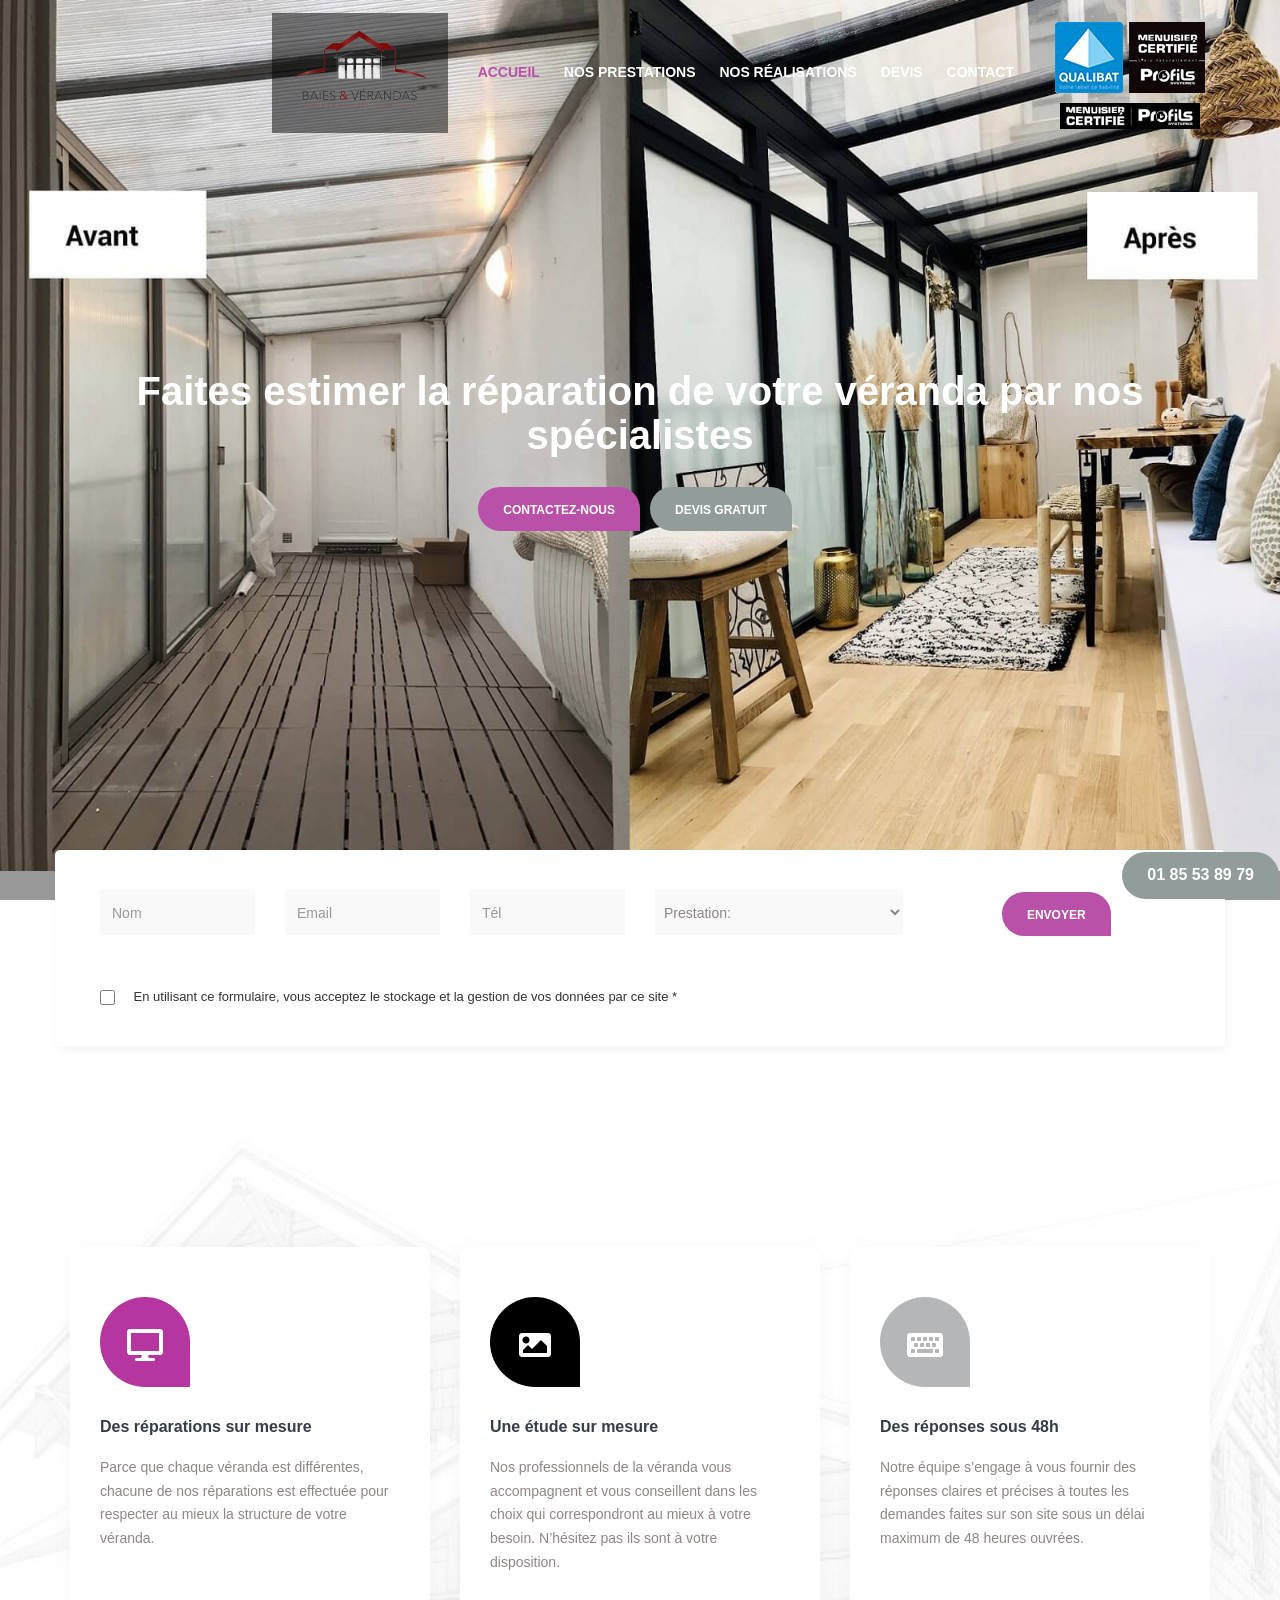
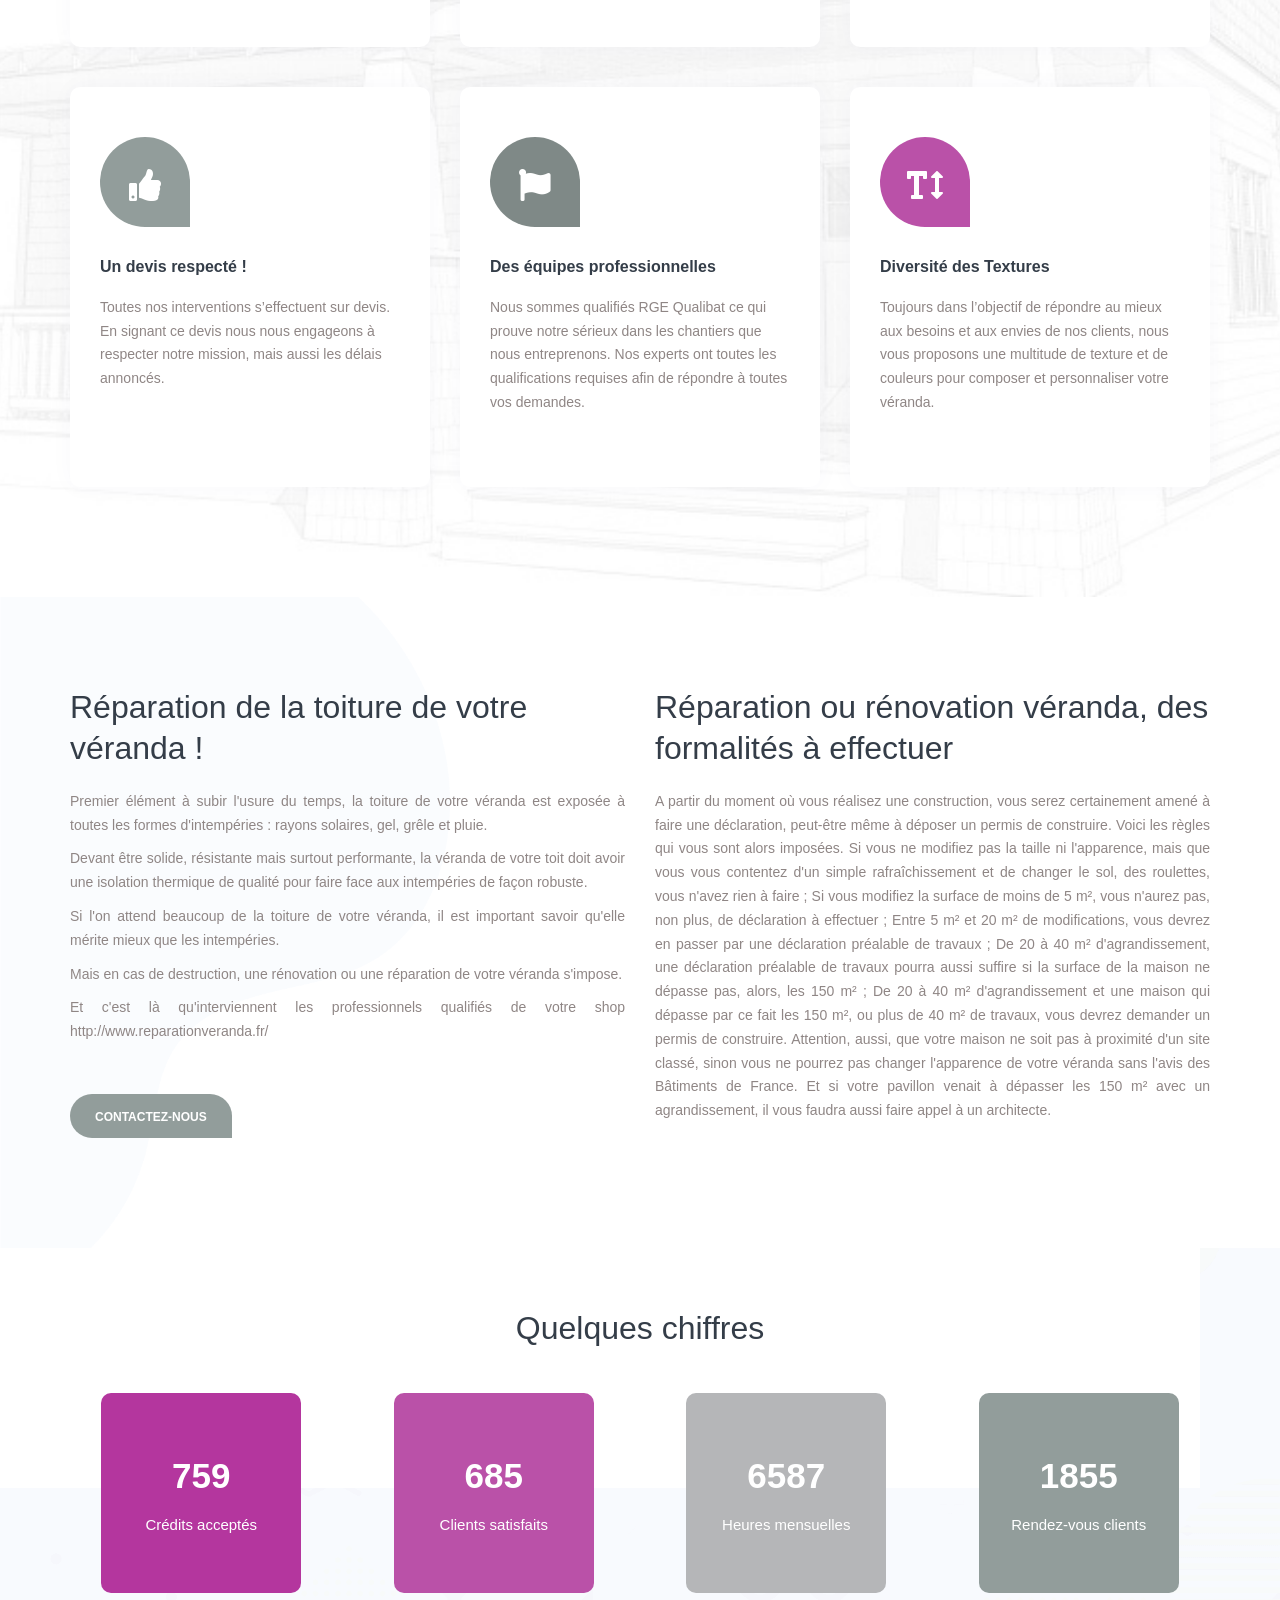
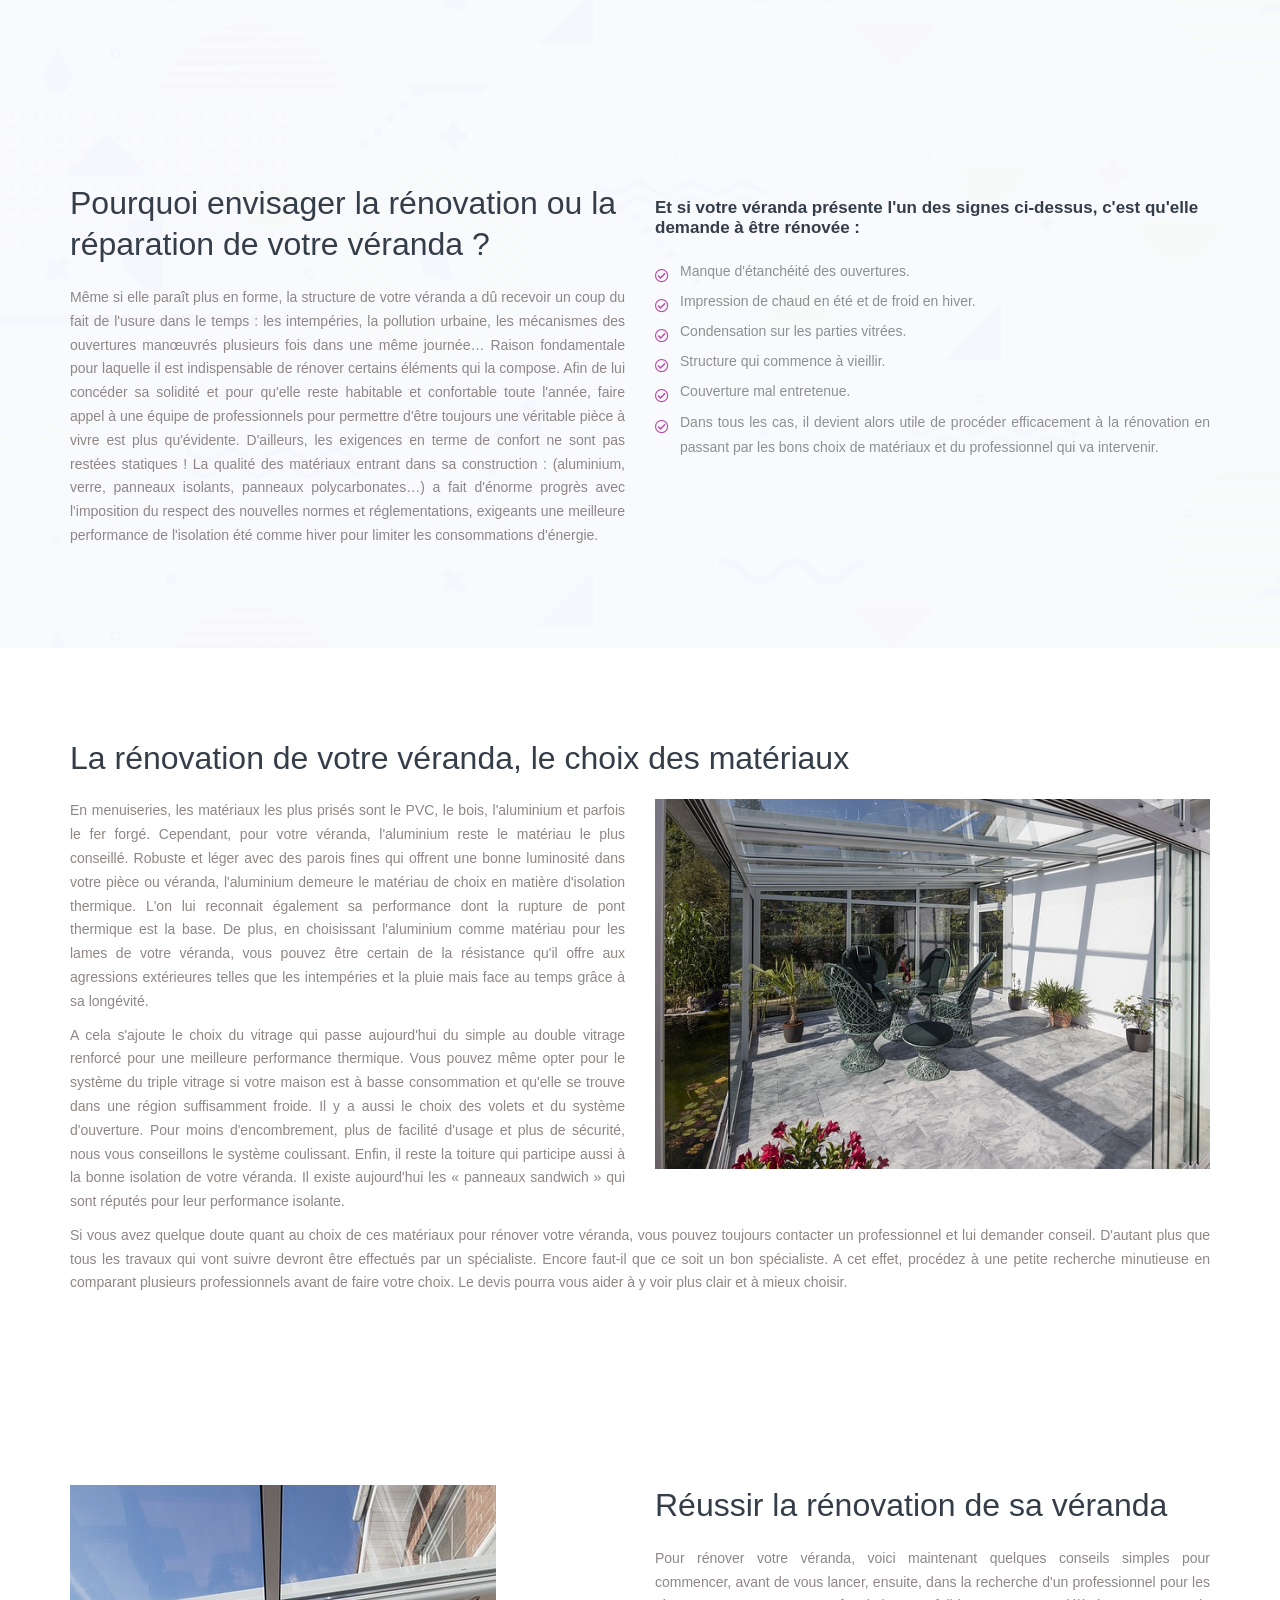
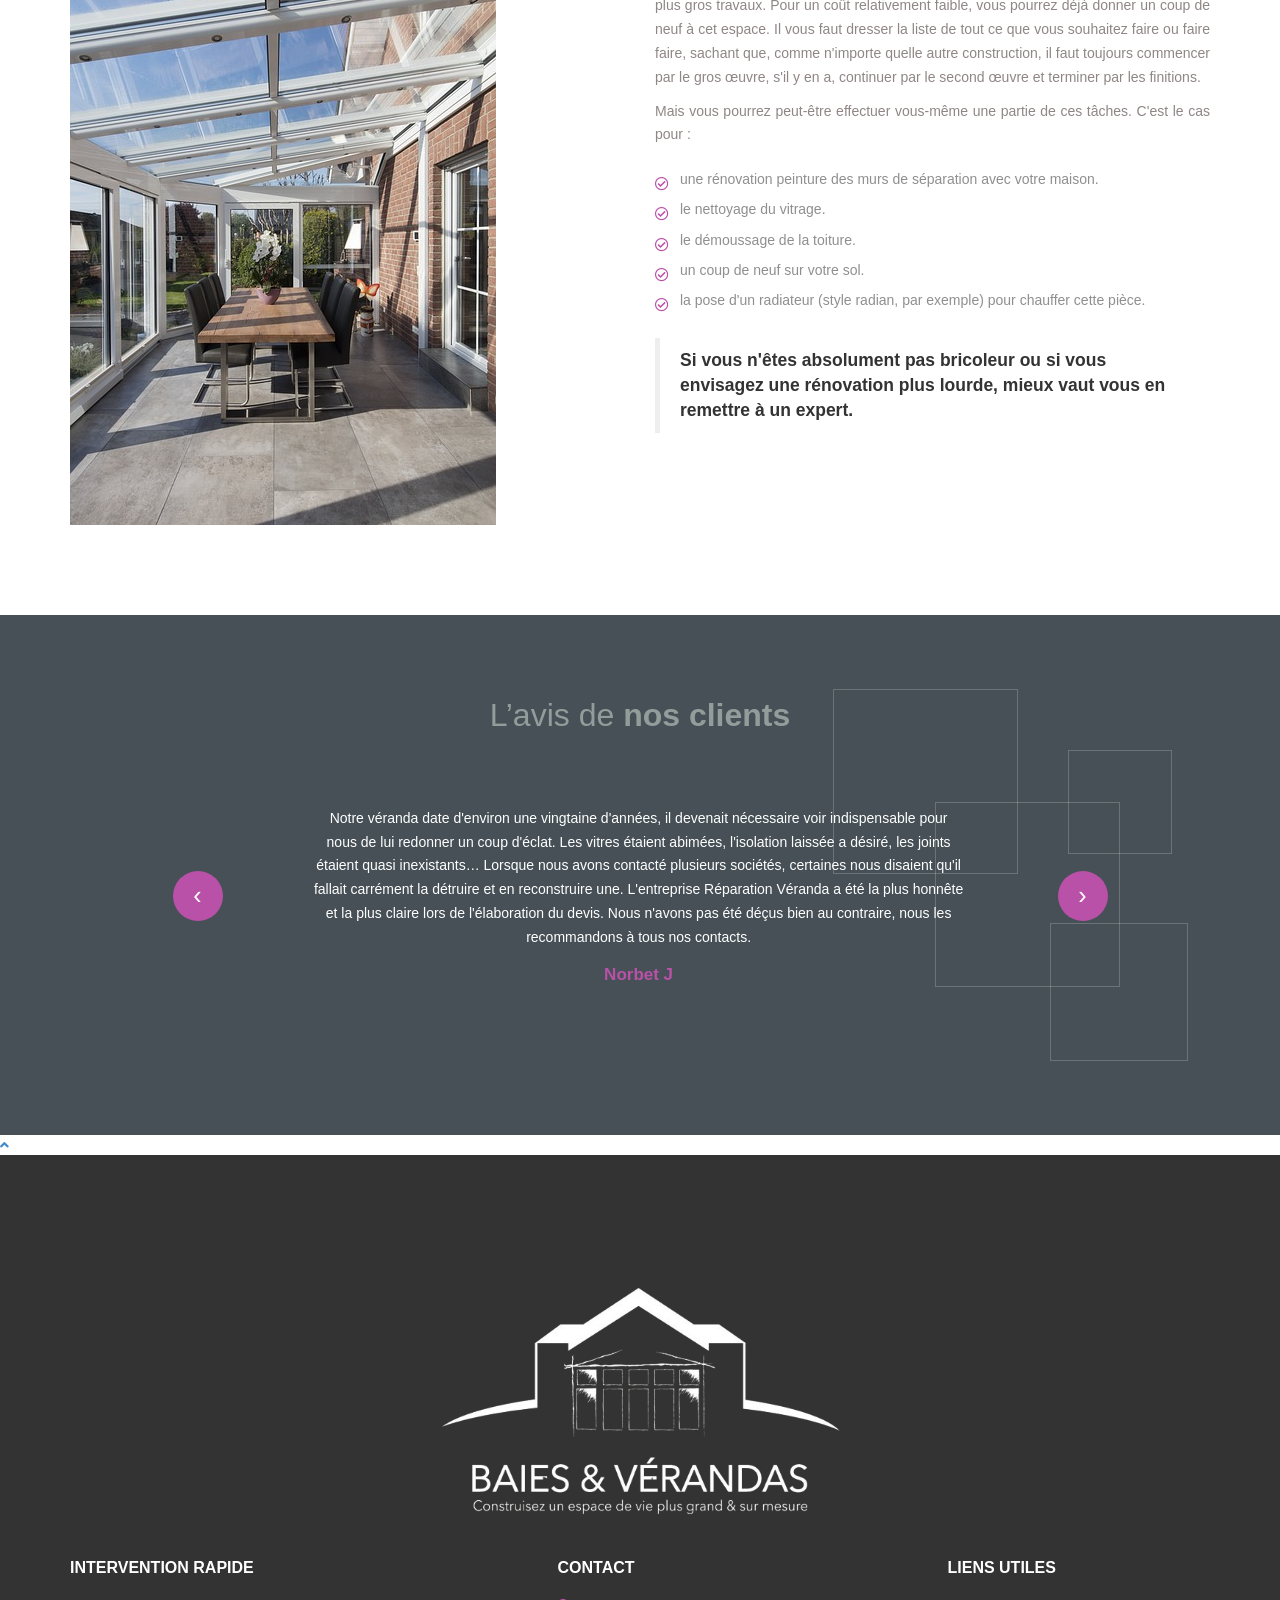
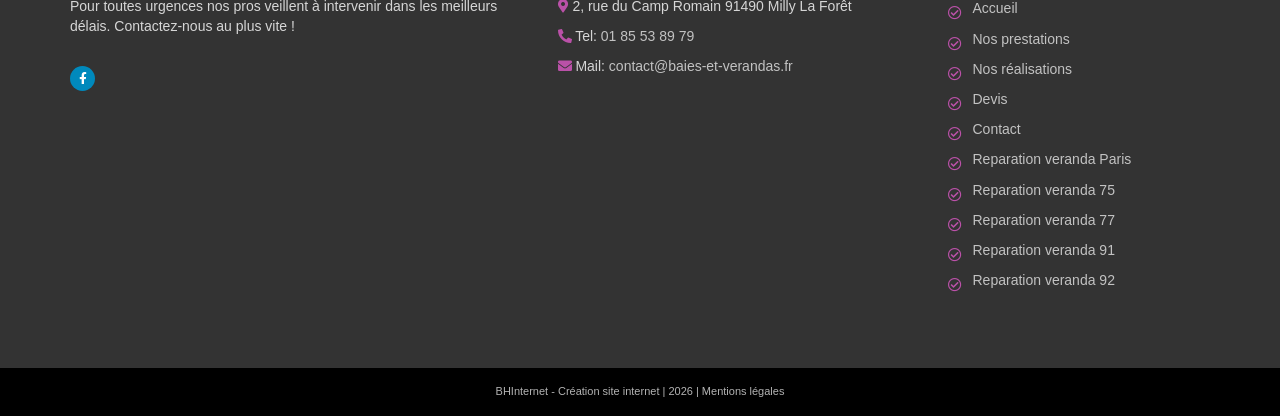
==== index.html @ a6dbf197 "fx" ====
<!doctype html>
<html>
<head>
  <meta http-equiv='Content-Type' content='text/html; charset=utf-8' />

  <meta charset="UTF-8">
  <meta http-equiv="X-UA-Compatible" content="IE=edge">
  <meta name="viewport" content="width=device-width, initial-scale=1.0">
  <link rel="icon" href="./assets/img/favicon.png" type="image/x-icon" />

      <!-- <link rel="stylesheet"  type="text/css" href="/assets/ressources/css/animate.min.css"> -->
      <link rel="stylesheet" type="text/css" href="/assets/ressources/css/global.css">
      <!-- lightbox: using CDN below (local lightbox.min.css does not exist) -->
      <!-- <link rel="stylesheet" type="text/css" href="/assets/ressources/css/clockpicker.css"/> -->
      <link href="https://fonts.googleapis.com/css?family=Montserrat:100,100i,200,200i,300,300i,400,400i,500,500i,600,600i,700,700i,800,800i,900,900i" rel="stylesheet">
      <link rel="stylesheet" type="text/css" href="/assets/ressources/css/owl.carousel.min.css">
      <link rel="stylesheet" type="text/css" href="/assets/ressources/css/owl.theme.default.min.css">
      <link rel="stylesheet" type="text/css" href="./assets/ressources/css/bootstrap.css">

  <link rel="stylesheet" href="https://cdnjs.cloudflare.com/ajax/libs/lightbox2/2.11.3/css/lightbox.min.css"
    crossorigin="anonymous" referrerpolicy="no-referrer" />


    <link rel="stylesheet" href="https://cdnjs.cloudflare.com/ajax/libs/font-awesome/5.15.4/css/all.min.css">
  
  <script src="https://code.jquery.com/jquery-1.11.0.min.js"></script>

  <!-- <script src="https://ajax.googleapis.com/ajax/libs/jquery/3.5.1/jquery.min.js" defer></script> -->

  <script src="./assets/js/popper.min.js" defer></script>
  <script src="./assets/js/bootstrap.min.js" defer></script>



  <title>Baies et Vérandas de France® - N°1 de la réparation de Véranda</title>
<meta property="og:title" content="Baies et Vérandas de France® - N°1 de la réparation de Véranda" />
<meta property="og:locale" content="fr_FR" />
<meta name="description" content="Baies et Véranda, le traitement et la réparation de véranda partout en Ile-de-France. Réalisez votre devis gratuitement à partir de notre formulaire !" />
<meta property="og:description" content="Baies et Véranda, le traitement et la réparation de véranda partout en Ile-de-France. Réalisez votre devis gratuitement à partir de notre formulaire !" />
<meta name="keywords" content="reparation veranda" />
<link rel="canonical" href="http://localhost:4000/" />
<meta property="og:url" content="http://localhost:4000/" />
<meta property="og:site_name" content="BHInternet" />
<script type="application/ld+json">
{
"@context":"https://schema.org",
"@type":"WebSite",
"url":"http://localhost:4000/",
"description":"Baies et Véranda, le traitement et la réparation de véranda partout en Ile-de-France. Réalisez votre devis gratuitement à partir de notre formulaire !",
"name":"Baies et Vérandas de France® - N°1 de la réparation de Véranda"
}
</script>

</head>

<body>
  <header>
  <div class="menu-wrapper">
    <div id="menu" class="">
      <div class="container">
        <div class="row">
          <div class="col-sm-12 col-md-12">
            <nav class="menu-haut">
              <img src="./assets/img/logo2.png" class="img-responsive visible-sm visible-xs logmobile mg-auto"
                alt="Reparation veranda">
              <div class="navbar-header">
                <button type="button" class="navbar-toggle" data-toggle="collapse"
                  data-target="#bs-example-navbar-collapse-1">
                  <span class="sr-only">Navigation</span>
                  <span class="icon-bar"></span>
                  <span class="icon-bar"></span>
                  <span class="icon-bar"></span>
                </button>
              </div>
              <div class="collapse navbar-collapse" id="bs-example-navbar-collapse-1">
                <ul class="menu-top">
                  <li class="hidden-xs"><a class="active" href="./accueil.html">
                      <div class="home3"><i class=""><img src="./assets/img/logoRN.png"
                            style="width: auto; height: 100px; object-fit:cover;" class="img-responsive mg-auto logmenu"
                            alt="Reparation veranda"><img src="./assets/img/logoRN.png"
                            style="width: auto; height: 100px; object-fit:cover;"
                            class="img-responsive mg-auto logofixmenu" alt="Reparation veranda"></i></div>
                    </a></li>
                  <li><a class="active" href="./accueil.html">Accueil</a></li>
                  <li><a class="" href="./nos-prestations.html">Nos prestations</a></li>
                  <li><a class="" href="./Nos-realisations.html">Nos réalisations</a></li>

                  <li><a class="" href="./devis.html">Devis</a></li>
                  <li><a class="" href="./contact.html">Contact</a></li>

                </ul>
              </div>
            </nav>
            <style>
              .bgrge {
                display: flex;
                flex-direction: column;
                align-items: center;
                gap: 10px;
              }
            </style>
            <div class="bgrge ">
              <img src="./assets/img/rge.png" alt="RGE">
              <img src="./assets/img/logo-veranda2.jpg" alt="logo noir et blanc Profils" class="img-responsive"
                style="width: 140px;">
            </div>
          </div>
        </div>


      </div>
    </div>
  </div>
</header>

  
  <div class="bandeau wow fadeIn animated" data-wow-duration="1s" data-wow-delay="0"
  style="visibility: visible; animation-duration: 1s;">
  <!-- <video id="vid"  width="100%" height="100%" label="fullHD" autoplay muted playinline loop><source src="img/video3.mp4" type="video/mp4"></video> -->
  <div id="carousel-header" class="carousel slide" data-ride="carousel">
    <!-- Indicators 
  <ol class="carousel-indicators">
      <li data-target="#carousel-header" data-slide-to="0" class="active"></li>
      <li data-target="#carousel-header" data-slide-to="1"></li>
      <li data-target="#carousel-header" data-slide-to="2"></li>
      <li data-target="#carousel-header" data-slide-to="3"></li>
  </ol>-->

    <!-- Wrapper for slides -->
    <div class="carousel-inner">
      <div class="item active img-responsive">
        <img src="./assets/img/carousel1.jpg" alt="...">

      </div>


    </div>

    <!-- Controls 
  <a class="left carousel-control" href="#carousel-header" data-slide="prev">
      <span class="fa fa-chevron-left"></span>
  </a>
  <a class="right carousel-control" href="#carousel-header" data-slide="next">
      <span class="fa fa-chevron-right"></span>
  </a>-->
  </div>
  <div class="lang text-center">
    <!--  <div class="flex2 langue  hidden-xs">
            <img src="img/icon/1.png" class="img-responsive wow zoomIn" data-wow-duration="1.4s" data-wow-delay="1.5s">
            <img src="img/icon/5.png" class="img-responsive wow zoomIn" data-wow-duration="1.4s" data-wow-delay="2.5s">
            <img src="img/icon/2.png" class="img-responsive wow zoomIn" data-wow-duration="1.5s" data-wow-delay="3.5s">
            <img src="img/icon/4.png" class="img-responsive wow zoomIn" data-wow-duration="1.6s" data-wow-delay="4.5s">
            <img src="img/icon/3.png" class="img-responsive wow zoomIn" data-wow-duration="1.7s" data-wow-delay="5.5s">
          </div> -->
    <h1> <span class="title6">Faites estimer la réparation de votre véranda par nos spécialistes</span></h1>
    <div class="flex2 hidden-xs">
      <a href="./contact.html" class="button2">
        <span class="txt">Contactez-nous</span>
      </a>
      <a href="./devis.html" class="button1">
        <span class="txt">Devis gratuit</span>
      </a>
    </div>
  </div>
</div>
  

  <div class="">
    <div class="content-wrap">
  <section class="one">
    <div class="container">
      <div class="row">
        <div class="col-sm-12">

          <form class="form contact_content-form p20" id="contactForm" method="post"
            action="https://jgviaboye9.execute-api.eu-west-3.amazonaws.com/prod/notify">
            <input type="hidden" name="lang" value="fr" />
            <input type="hidden" name="redirectUrl" value="/" />
            <input type="hidden" name="type" value="contact" />
            <input type="hidden" name="website" value="" />
            <input type="hidden" name="lang" value="fr" />
            <input type="hidden" name="firstName" value="" />
            <input type="hidden" name="key" value="6LfKzHYsAAAAAI9P4pYMCOiXdfwoGl6Gr5-TUXX8" />
            <div class="row pre-reservation">
              <div class="col-md-2 col-sm-6 clabel">
                <div class="padl form-group">
                  <input type="text" name="nom" class="form-control" placeholder="Nom" required="">
                </div>
              </div>
              <div class="col-md-2 col-sm-6 clabel">
                <div class="padl form-group">
                  <input type="email" name="email" class="form-control" placeholder="Email" required="">
                </div>
              </div>
              <div class="col-md-2 col-sm-6 clabel">
                <div class="form-group">
                  <input type="tel" name="telephone" class="form-control" placeholder="Tél" required="">
                </div>
              </div>
              <div class="col-md-3 col-sm-6">
                <div class="form-group">
                  <select name="prestation" class="form-control form-control1" required="">
                    <option value="">Prestation:</option>
                    <option value="Réparation / Rénovation de véranda">Réparation / Rénovation de véranda</option>
                    <option value="Remplacement de vitrage">Remplacement de vitrage</option>
                    <option value="Nettoyage toiture">Nettoyage toiture</option>
                  </select>
                </div>
              </div>

              <div class="col-md-3 col-sm-12 text-center">
                <button type="submit" class="button2 btn-form form-submit">
                  <span class="txt">Envoyer</span>
                </button>
              </div>
              <div class="col-md-12">
                <div class="form-group" style="display: flex; justify-content: center;">
                  <div class="g-recaptcha" data-sitekey="6LfKzHYsAAAAAGm6FmkQaounmlpj263-vaRs_Q2R">
                  </div>
                  <br />
                  <div id="contact-form-response" class="text-white" style="color: #333 !important; font-size: 1rem;">
                  </div>
                  <input style="display: none" type="submit" value="Submit" class="wpcf7-form-control wpcf7-submit" />
                </div>
                <div class="checkbox d-flex mt-4">
                  <input name="condition" type="checkbox" style="height: 1.5rem; width: 1.5rem; vertical-align: middle;"
                    class="check" />
                  <span class="black_space-form--label text"
                    style="color: #333 !important; margin-left: 1rem; font-size: 1.3rem;">&nbsp;En utilisant ce
                    formulaire,
                    vous acceptez le stockage et la gestion de vos données par ce site *</span>
                  <i class="fa fa-info-square" aria-hidden="true"></i>
                </div>
              </div>
            </div>
          </form>
        </div>
      </div>
    </div>
  </section>

  <section class="one bggrey1 bgprestation">
    <div class="container">


      <div class="row">
        <div class="col-sm-12">
          <div class="row">
            <div class="col-md-4">
              <div class="box2">
                <span class="icono bg-blue">
                  <i class="fa fa-desktop"></i>
                </span>
                <h3>Des réparations sur mesure </h3>
                <p>Parce que chaque véranda est différentes, chacune de nos réparations est effectuée pour respecter
                  au mieux la structure de votre véranda.</p>
              </div>
            </div>
            <div class="col-md-4">
              <div class="box2">
                <span class="icono bg-yellow">
                  <i class="fa fa-image"></i>
                </span>
                <h3>Une étude sur mesure</h3>
                <p>Nos professionnels de la véranda vous accompagnent et vous conseillent dans les choix qui
                  correspondront au mieux à votre besoin. N’hésitez pas ils sont à votre disposition. </p>
              </div>
            </div>
            <div class="col-md-4">
              <div class="box2">
                <span class="icono bg-rose">
                  <i class="fa fa-keyboard-o"></i>
                </span>
                <h3>Des réponses sous 48h </h3>
                <p>Notre équipe s’engage à vous fournir des réponses claires et précises à toutes les demandes faites
                  sur son site sous un délai maximum de 48 heures ouvrées. </p>
              </div>
            </div>
            <div class="col-md-4">
              <div class="box2">
                <span class="icono bg-orange">
                  <i class="fas fa-thumbs-up"></i>
                </span>
                <h3>Un devis respecté !</h3>
                <p>Toutes nos interventions s’effectuent sur devis. En signant ce devis nous nous engageons à
                  respecter notre mission, mais aussi les délais annoncés. </p>
              </div>
            </div>
            <div class="col-md-4">
              <div class="box2">
                <span class="icono bg-purple">
                  <i class="fa fa-flag"></i>
                </span>
                <h3>Des équipes professionnelles </h3>
                <p>Nous sommes qualifiés RGE Qualibat ce qui prouve notre sérieux dans les chantiers que nous
                  entreprenons. Nos experts ont toutes les qualifications requises afin de répondre à toutes vos
                  demandes. </p>
              </div>
            </div>
            <div class="col-md-4">
              <div class="box2">
                <span class="icono bg-green">
                  <i class="fa fa-text-height"></i>
                </span>
                <h3>Diversité des Textures </h3>
                <p> Toujours dans l’objectif de répondre au mieux aux besoins et aux envies de nos clients, nous vous
                  proposons une multitude de texture et de couleurs pour composer et personnaliser votre véranda. </p>
              </div>
            </div>
          </div>
        </div>
      </div>
    </div>
  </section>


  <section class="one bg01">
    <div class="container">
      <div class="row">


        <div class="col-sm-6">
          <h2>Réparation de la toiture de votre véranda !</h2>
          <p>Premier élément à subir l'usure du temps, la toiture de votre véranda est exposée à toutes les formes
            d'intempéries : rayons solaires, gel, grêle et pluie.</p>

          <p> Devant être solide, résistante mais surtout performante, la véranda de votre toit doit avoir une
            isolation thermique de qualité pour faire face aux intempéries de façon robuste.</p>

          <p> Si l'on attend beaucoup de la toiture de votre véranda, il est important savoir qu'elle mérite mieux que
            les intempéries.</p>

          <p> Mais en cas de destruction, une rénovation ou une réparation de votre véranda s'impose.</p>

          <p> Et c'est là qu'interviennent les professionnels qualifiés de votre shop http://www.reparationveranda.fr/
          </p>

          <br>

          <a href="./contact.html" class="button1">
            <span class="txt">Contactez-nous</span>
          </a>

        </div>

        <div class="col-sm-6">
          <h2>Réparation ou rénovation véranda, des formalités à effectuer</h2>
          <p>A partir du moment où vous réalisez une construction, vous serez certainement amené à faire une
            déclaration, peut-être même à déposer un permis de construire. Voici les règles qui vous sont alors
            imposées. Si vous ne modifiez pas la taille ni l'apparence, mais que vous vous contentez d'un simple
            rafraîchissement et de changer le sol, des roulettes, vous n'avez rien à faire ; Si vous modifiez la
            surface de moins de 5 m², vous n'aurez pas, non plus, de déclaration à effectuer ; Entre 5 m² et 20 m² de
            modifications, vous devrez en passer par une déclaration préalable de travaux ; De 20 à 40 m²
            d'agrandissement, une déclaration préalable de travaux pourra aussi suffire si la surface de la maison ne
            dépasse pas, alors, les 150 m² ; De 20 à 40 m² d'agrandissement et une maison qui dépasse par ce fait les
            150 m², ou plus de 40 m² de travaux, vous devrez demander un permis de construire. Attention, aussi, que
            votre maison ne soit pas à proximité d'un site classé, sinon vous ne pourrez pas changer l'apparence de
            votre véranda sans l'avis des Bâtiments de France. Et si votre pavillon venait à dépasser les 150 m² avec
            un agrandissement, il vous faudra aussi faire appel à un architecte.</p>
        </div>
      </div>
    </div>
  </section>
  <section class="one bg-paralax">
    <div class="wavy">
      <img src="./assets/img/wave.png" class="img-responsive" alt="wavy-effect">
    </div>
    <div class="container">
      <div class="row">
        <div class="col-sm-12 text-center">
          <h2>Quelques chiffres </h2>

          <div class="separator"></div>
        </div>
        <div class="col-sm-12">
          <div class="row chiffre">
            <div class="col-sm-3 text-center">
              <div class="count-wrapper bg-blue">
                <span>

                  <span class="count">759</span>
                </span>
                <h3>Crédits acceptés </h3>
              </div>
            </div>
            <div class="col-sm-3 text-center">
              <div class="count-wrapper bg-green">
                <span>
                  <span class="count">685</span>

                </span>
                <h3>Clients satisfaits </h3>
              </div>
            </div>
            <div class="col-sm-3 text-center">
              <div class="count-wrapper bg-rose">
                <span>
                  <span class="count">6587</span>
                </span>
                <h3>Heures mensuelles </h3>
              </div>
            </div>

            <div class="col-sm-3 text-center">
              <div class="count-wrapper bg-orange">
                <span>
                  <span class="count">1855</span>
                </span>
                <h3>Rendez-vous clients </h3>
              </div>
            </div>
          </div>
        </div>
      </div>
    </div>
  </section>
  <section class="one  bggrey2">
    <div class="container">
      <div class="row">
        <div class="col-sm-6">
          <h2>Pourquoi envisager la rénovation ou la réparation de votre véranda ?</h2>
          <p>Même si elle paraît plus en forme, la structure de votre véranda a dû recevoir un coup du fait de l'usure
            dans le temps : les intempéries, la pollution urbaine, les mécanismes des ouvertures manœuvrés plusieurs
            fois dans une même journée… Raison fondamentale pour laquelle il est indispensable de rénover certains
            éléments qui la compose. Afin de lui concéder sa solidité et pour qu'elle reste habitable et confortable
            toute l'année, faire appel à une équipe de professionnels pour permettre d'être toujours une véritable
            pièce à vivre est plus qu'évidente. D'ailleurs, les exigences en terme de confort ne sont pas restées
            statiques ! La qualité des matériaux entrant dans sa construction : (aluminium, verre, panneaux isolants,
            panneaux polycarbonates…) a fait d'énorme progrès avec l'imposition du respect des nouvelles normes et
            réglementations, exigeants une meilleure performance de l'isolation été comme hiver pour limiter les
            consommations d'énergie. </p>
        </div>
        <div class="col-sm-6">
          <h3>Et si votre véranda présente l'un des signes ci-dessus, c'est qu'elle demande à être rénovée :</h3>
          <ul class="list1">
            <li>Manque d'étanchéité des ouvertures.</li>
            <li>Impression de chaud en été et de froid en hiver.</li>
            <li>Condensation sur les parties vitrées.</li>
            <li>Structure qui commence à vieillir.</li>
            <li>Couverture mal entretenue.</li>
            <li>Dans tous les cas, il devient alors utile de procéder efficacement à la rénovation en passant par les
              bons choix de matériaux et du professionnel qui va intervenir.</li>
          </ul>
        </div>
      </div>
    </div>
  </section>
  <section class="one">
    <div class="container">
      <div class="row">
        <div class="col-sm-12">
          <h2>La rénovation de votre véranda, le choix des matériaux</h2>
        </div>
        <div class="col-sm-6">

          <p>En menuiseries, les matériaux les plus prisés sont le PVC, le bois, l'aluminium et parfois le fer forgé.
            Cependant, pour votre véranda, l'aluminium reste le matériau le plus conseillé. Robuste et léger avec des
            parois fines qui offrent une bonne luminosité dans votre pièce ou véranda, l'aluminium demeure le matériau
            de choix en matière d'isolation thermique. L'on lui reconnait également sa performance dont la rupture de
            pont thermique est la base. De plus, en choisissant l'aluminium comme matériau pour les lames de votre
            véranda, vous pouvez être certain de la résistance qu'il offre aux agressions extérieures telles que les
            intempéries et la pluie mais face au temps grâce à sa longévité.</p>
          <p>A cela s'ajoute le choix du vitrage qui passe aujourd'hui du simple au double vitrage renforcé pour une
            meilleure performance thermique. Vous pouvez même opter pour le système du triple vitrage si votre maison
            est à basse consommation et qu'elle se trouve dans une région suffisamment froide. Il y a aussi le choix
            des volets et du système d'ouverture. Pour moins d'encombrement, plus de facilité d'usage et plus de
            sécurité, nous vous conseillons le système coulissant. Enfin, il reste la toiture qui participe aussi à la
            bonne isolation de votre véranda. Il existe aujourd'hui les « panneaux sandwich » qui sont réputés pour
            leur performance isolante.</p>

        </div>
        <div class="col-sm-6">
          <img src="./assets/img/acc1.jpg" alt="salon dans veranda décorée" class="img-responsive">
        </div>

        <div class="col-sm-12">
          <p>Si vous avez quelque doute quant au choix de ces matériaux pour rénover votre véranda, vous pouvez
            toujours contacter un professionnel et lui demander conseil. D'autant plus que tous les travaux qui vont
            suivre devront être effectués par un spécialiste. Encore faut-il que ce soit un bon spécialiste. A cet
            effet, procédez à une petite recherche minutieuse en comparant plusieurs professionnels avant de faire
            votre choix. Le devis pourra vous aider à y voir plus clair et à mieux choisir.</p>
        </div>
      </div>
    </div>
  </section>

  <section class="one">
    <div class="container">
      <div class="row">
        <div class="col-sm-6">
          <img src="./assets/img/acc2.jpg" alt="salon intérieur dans veranda blanche" class="img-responsive">
        </div>
        <div class="col-sm-6">
          <h2>Réussir la rénovation de sa véranda</h2>
          <p>Pour rénover votre véranda, voici maintenant quelques conseils simples pour commencer, avant de vous
            lancer, ensuite, dans la recherche d'un professionnel pour les plus gros travaux. Pour un coût
            relativement faible, vous pourrez déjà donner un coup de neuf à cet espace. Il vous faut dresser la liste
            de tout ce que vous souhaitez faire ou faire faire, sachant que, comme n'importe quelle autre
            construction, il faut toujours commencer par le gros œuvre, s'il y en a, continuer par le second œuvre et
            terminer par les finitions.</p>

          <p>Mais vous pourrez peut-être effectuer vous-même une partie de ces tâches. C'est le cas pour :</p>

          <ul class="list1">
            <li>une rénovation peinture des murs de séparation avec votre maison.</li>
            <li>le nettoyage du vitrage.</li>
            <li>le démoussage de la toiture.</li>
            <li>un coup de neuf sur votre sol.</li>
            <li>la pose d'un radiateur (style radian, par exemple) pour chauffer cette pièce.</li>
          </ul>

          <blockquote><strong>Si vous n'êtes absolument pas bricoleur ou si vous envisagez une rénovation plus lourde,
              mieux vaut vous en remettre à un expert.</strong></blockquote>
        </div>
      </div>
    </div>
  </section>
  <section class="one  bg-effect ">

    <div class="container">
      <div class="row">
        <div class="col-sm-10 col-sm-push-1 text-center wow fadeIn animated" data-wow-duration="1.5s" data-wow-delay="0"
          style="visibility: visible; animation-duration: 1.5s;">
          <h2>L’avis de<strong> nos clients</strong> </h2>

          <div id="carousel2" class="owl-carousel owl-theme">
            <div class="avis">
              <div class="avis-texte">
                <div class="square1 bg-orange"></div>
                <div class="square2 bg-purple"></div>
                <div class="square3 bg-green"></div>
                <div class="text-info">
                  <p> Notre véranda date d'environ une vingtaine d'années, il devenait nécessaire voir
                    indispensable pour nous de lui redonner un coup d'éclat. Les vitres étaient abimées,
                    l'isolation laissée a désiré, les joints étaient quasi inexistants… Lorsque nous avons
                    contacté plusieurs sociétés, certaines nous disaient qu'il fallait carrément la détruire et
                    en reconstruire une. L'entreprise Réparation Véranda a été la plus honnête et la plus claire
                    lors de l'élaboration du devis. Nous n'avons pas été déçus bien au contraire, nous les
                    recommandons à tous nos contacts.
                  </p>
                  <div class="caption">
                    <h3>Norbet J</h3>
                  </div>
                </div>
              </div>
            </div>
            <div class="avis">
              <div class="avis-texte">
                <div class="text-info">
                  <p> Suite à la tempête de cet hiver, les grêlons avaient fissuré ma véranda. J'avais peur que
                    toute la vitre cède. J'ai appelé en urgence Réparation Véranda, qui est intervenu dans la
                    journée. La réparation s'est effectuée en 4 jours le temps qu'ils commandent la vitre
                    correspondante. Une équipe de professionnels que je recommande.
                  </p>
                  <div class="caption">
                    <h3>Marguerite M</h3>
                  </div>
                </div>
              </div>
            </div>
            <div class="avis">
              <div class="avis-texte">
                <div class="text-info">
                  <p> Lorsque nous avons racheté notre maison, la véranda avait besoin d'un bon coup d'entretien
                    et surtout d'une bonne isolation. Vous avez refait toute notre isolation et nous en sommes
                    très satisfaits !
                  </p>
                  <div class="caption">
                    <h3>Pierre &amp; Julie P</h3>
                  </div>
                </div>
              </div>
            </div>
          </div>

        </div>
      </div>
    </div>
  </section>
</div>
  </div>

  <div class="#">
    <a href="#">
      <i class="fa fa-angle-up"></i>
    </a>
  </div>
  <div class="button-fix">
    <a href="tel:0185538979" class="button1">
      <span class="txt">01 85 53 89 79</span>
    </a>
  </div>

  <footer>
  <div class="container">
    <div class="row" style="display: flex; justify-content: center;">
      <div class="col-sm-5">
        <img src="./assets/img/logoNB.png" style="width: 100%; height: 100%; object-fit: cover;" alt="logo veranda blanc">
      </div>
    </div>
    <div class="row">
      <div class="col-sm-5 text-left">
        <h2>Intervention rapide </h2>
        <p>Pour toutes urgences nos pros veillent à intervenir dans les meilleurs délais. Contactez-nous au plus vite !
        </p>
        <br>
        <ul class="social">
          <li><a href="https://fr-fr.facebook.com/" target="_blank"><span class="fab fa-facebook-f fa-fw"></span></a></li>
        </ul>
        <br>
      </div>
      <div class="col-sm-4 text-left">
        <h2>Contact</h2>
        <p> <i class="fas fa-map-marker-alt"> </i> 2, rue du Camp Romain 91490 Milly La Forêt</p>
        <p><i class="fas fa-phone-alt"> </i> Tel: <a href="tel:0185538979">01 85 53 89 79</a></p>
        <p><i class="fas fa-envelope"> </i> Mail: <a href="mailto: contact@baies-et-verandas.fr">
            contact@baies-et-verandas.fr</a></p>
      </div>
      <div class="col-sm-3 text-left">
        <h2>Liens utiles</h2>
        <ul class="list1">
          <li><a class="active" href="./accueil.html">Accueil</a></li>
          <li><a class="" href="./nos-prestations.html">Nos prestations</a></li>
          <li><a class="" href="./Nos-realisations.html">Nos réalisations</a></li>

          <li><a class="" href="./devis.html">Devis</a></li>
          <li><a class="" href="./contact.html">Contact</a></li>
          <li><a class="" href="./reparation-veranda-paris.html">Reparation veranda Paris</a></li>
          <li><a class="" href="./reparation-veranda-75.html">Reparation veranda 75</a></li>
          <li><a class="" href="./reparation-veranda-77.html">Reparation veranda 77</a></li>
          <li><a class="" href="./reparation-veranda-91.html">Reparation veranda 91</a></li>
          <li><a class="" href="./reparation-veranda-92.html">Reparation veranda 92</a></li>
        </ul>
      </div>
    </div>
  </div>
  <div class="text-center" id="bhinternet">
    <a href="https://www.bhinternet.fr/" target="_blank">BHInternet - Création site internet | 2026 | </a>
    <a href="./mentions-legales.html">Mentions légales</a>
  </div>
</footer>

<!-- jQuery and Bootstrap already in head; load bootstrap from ressources if different -->
<script src="./assets/ressources/js/bootstrap.min.js"></script>
<!-- Font Awesome: using head CDN (all.min.css) to avoid duplicate webfont 404s -->
<!-- <script src="ressources/js/bootstrap-datepicker.js" type="text/javascript"></script> -->
<script src="./assets/ressources/js/lightbox-2.6.min.js" type="text/javascript"></script>
<!-- <script src="ressources/js/clockpicker.js" type="text/javascript"></script> -->
<script src="https://cdnjs.cloudflare.com/ajax/libs/wow/1.1.2/wow.min.js" crossorigin="anonymous"></script>
<script src="https://cdnjs.cloudflare.com/ajax/libs/OwlCarousel2/2.3.4/owl.carousel.min.js" crossorigin="anonymous"></script>



<!-- <script>
    $('.bootstrap-datepicker input').datepicker({
        todayBtn: "linked",
        language: "fr",
        autoclose: true,
        todayHighlight: true
    });
</script> -->

<!-- <script type="text/javascript">
$('.clockpicker').clockpicker({
    autoclose: true
});
</script> -->






<script type="text/javascript">

  $(document).ready(function () {
    var $lightbox = $('#lightbox');

    $('[data-target="#lightbox"]').on('click', function (event) {
      var $img = $(this).find('img'),
        src = $img.attr('src'),
        alt = $img.attr('alt'),
        css = {
          'maxWidth': $(window).width() - 100,
          'maxHeight': $(window).height() - 100
        };

      $lightbox.find('.close').addClass('hidden');
      $lightbox.find('img').attr('src', src);
      $lightbox.find('img').attr('alt', alt);
      $lightbox.find('img').css(css);
    });

    $lightbox.on('shown.bs.modal', function (e) {
      var $img = $lightbox.find('img');

      $lightbox.find('.modal-dialog').css({ 'width': $img.width() });
      $lightbox.find('.close').removeClass('hidden');
    });
  });

</script>

<script type="text/javascript">
  var conf_name = "reparationveranda.fr";
  var conf_email = " contact@baies-et-verandas.fr";
  var modal_rgpd = '<div class="modal fade" id="modal-rgpd" tabindex="-1" role="dialog" aria-labelledby="myModalLabel">' +
    '        <div class="modal-dialog" role="document">' +
    '            <div class="modal-content">' +
    '                <div class="modal-body">' +
    '                  * En cochant cette case, j’accepte que mes données personnelles soient collectées et traitées par le service commercial de ' + conf_name + '.' +
    '                   Leur traitement a pour finalité de traiter votre demande spécifique.<br>' +
    '                   Les données collectées sont conservées pour la durée de nos relations commerciales + 1 an. Conformément à la loi' +
    '                   « informatique et libertés », vous pouvez exercer votre droit d’accès aux données vous concernant et les faire rectifier' +
    '                   auprès de notre référent à <a href="mailto:"' + conf_email + '">' + conf_email + '</a>.<br>' +
    '                   Vous disposez également d’un droit de rectification, à l’oubli, à la portabilité, de limitation ou d’opposition auprès de notre référent à ' +
    '                   <a href="mailto:' + conf_email + '">' + conf_email + '</a>.<br><br>' +
    '                   En dernier recours, vous pouvez déposer une réclamation auprès de la CNIL.' +
    '                </div>' +
    '                <div class="modal-footer">' +
    '                    <div class="form-group text-center">' +
    '                        <button type="button" class="btn btn-default btn-primary" data-dismiss="modal">Fermer</button>' +
    '                    </div>' +
    '                </div>' +
    '            </div>' +
    '        </div>' +
    '    </div>';
  $(document).ready(function () {
    $(".info-rgpd label").after(function () {
      return '&nbsp;<a href="#" data-toggle="modal" data-target="#modal-rgpd"><i class="fa fa-info-circle"></i></a>' + modal_rgpd;
    });
  });
</script>

<script>
  $(document).ready(function () {
    if (typeof $.fn.owlCarousel === 'undefined') return;

    if ($('#carousel1').length) {
      $('#carousel1').owlCarousel({
        loop: true,
        autoplay: true,
        autoplayTimeout: 3000,
        smartSpeed: 2000,
        dots: false,
        margin: 0,
        nav: true,
        navText: ['<span>&#8249;</span>', '<span>&#8250;</span>'],
        responsive: {
          0: { items: 1 },
          600: { items: 3 },
          1000: { items: 4 }
        }
      });
    }

    if ($('#carousel2').length) {
      $('#carousel2').owlCarousel({
        loop: true,
        autoplay: true,
        autoplayHoverPause: true,
        margin: 10,
        autoplayTimeout: 5000,
        smartSpeed: 2000,
        nav: true,
        navText: ['<span>&#8249;</span>', '<span>&#8250;</span>'],
        dots: false,
        responsive: {
          0: { items: 1 },
          600: { items: 1 },
          1000: { items: 1 }
        }
      });
    }
  });
</script>

<script>
  if (typeof WOW !== 'undefined') { new WOW().init(); }
</script>

<script type="text/javascript">


  $(window).scroll(function () {
    if ($(document).scrollTop() > 350) {
      $(".backTotop").addClass('active1');
    } else {
      $(".backTotop").removeClass('active1');
    }
  });

  $('a[href^="#backTotop"]').click(function () {
    var the_id = $(this).attr("href");

    $('html, body').animate({
      scrollTop: $(the_id).offset().top
    }, 'slow');
    return false;
  });
</script>
<script src="https://cdnjs.cloudflare.com/ajax/libs/waypoints/4.0.1/jquery.waypoints.min.js" crossorigin="anonymous"></script>
<script src="https://cdnjs.cloudflare.com/ajax/libs/Counter-Up/1.0.0/jquery.counterup.min.js" crossorigin="anonymous"></script>
<script type="text/javascript">
  if (typeof $.fn.counterUp !== 'undefined') {
    $('.count').counterUp({ delay: 10, time: 2000 });
  }
</script>

<script>
  window.onscroll = function () { myFunction() };
  var header = document.getElementById("menu");
  var sticky = header.offsetTop;

  function myFunction() {
    if (window.pageYOffset > sticky) {
      header.classList.add("fixmenu");

    } else {
      header.classList.remove("fixmenu");
    }
  }
</script>


<!-- reCAPTCHA Form Handling -->
<script>
  // Function to execute reCAPTCHA on all forms
  function executeRecaptcha(formName, submitButton) {
    if (typeof grecaptcha !== 'undefined') {
      try {
        grecaptcha.ready(function () {
          grecaptcha.execute('6LfrevkqAAAAANzSNu3TNo6Z7lcPNyJzIyKIKwV0', { action: formName })
            .then(function (token) {
              document.getElementById('g-recaptcha-response-' + formName).value = token;
              console.log("reCAPTCHA token obtained successfully for " + formName);
            })
            .catch(function (error) {
              console.error("reCAPTCHA execution error:", error);
            });
        });
      } catch (error) {
        console.error("Error in reCAPTCHA execution:", error);
      }
    } else {
      console.error("grecaptcha is undefined. Make sure the reCAPTCHA script is loaded properly.");
    }
  }

  // Initialize reCAPTCHA on all forms when page loads
  document.addEventListener('DOMContentLoaded', function () {
    // Contact form
    if (document.querySelector('button[name="contact"]')) {
      executeRecaptcha('contact');

      // Set up form submission
      document.querySelector('button[name="contact"]').addEventListener('click', function (e) {
        if (!document.getElementById('g-recaptcha-response-contact').value) {
          e.preventDefault();
          console.log("No reCAPTCHA token found, executing reCAPTCHA...");
          executeRecaptcha('contact');
          setTimeout(function () {
            console.log("Attempting to submit form after reCAPTCHA execution");
            document.querySelector('button[name="contact"]').click();
          }, 1500); // Increased timeout to ensure token is obtained
        } else {
          console.log("reCAPTCHA token found, form will submit normally");
        }
      });
    }

    // Devis form
    if (document.querySelector('button[name="devis"]')) {
      executeRecaptcha('devis');

      // Set up form submission
      document.querySelector('button[name="devis"]').addEventListener('click', function (e) {
        if (!document.getElementById('g-recaptcha-response-devis').value) {
          e.preventDefault();
          executeRecaptcha('devis');
          setTimeout(function () {
            document.querySelector('button[name="devis"]').click();
          }, 1000);
        }
      });
    }

    // Pre-devis form (using input with name="devis")
    if (document.querySelector('input[name="devis"]')) {
      executeRecaptcha('devis_home');

      // Set up form submission
      document.querySelector('input[name="devis"]').addEventListener('click', function (e) {
        if (!document.getElementById('g-recaptcha-response-devis_home').value) {
          e.preventDefault();
          executeRecaptcha('devis_home');
          setTimeout(function () {
            document.querySelector('input[name="devis"]').click();
          }, 1000);
        }
      });
    }

    // Any other forms can be added here following the same pattern
  });

  // Refresh reCAPTCHA tokens every 90 seconds (tokens expire after 2 minutes)
  setInterval(function () {
    if (document.querySelector('button[name="contact"]')) {
      executeRecaptcha('contact');
    }
    if (document.querySelector('button[name="devis"]')) {
      executeRecaptcha('devis');
    }
    if (document.querySelector('input[name="devis"]')) {
      executeRecaptcha('devis_home');
    }

    if (document.querySelector('input[name="recruitment"]')) {
      executeRecaptcha('recruitment');
    }
    // Add other forms here
  }, 90000);
</script>

<script src="./assets/js/index.js"></script>
<script src="./assets/js/formSubmit.js"></script>
<script src="https://www.google.com/recaptcha/api.js" async defer></script>
  <div>
</div>
</body>

</html>
---- assets/ressources/css/clockpicker.css ----
/*!
 * ClockPicker v{package.version} for Bootstrap (http://weareoutman.github.io/clockpicker/)
 * Copyright 2014 Wang Shenwei.
 * Licensed under MIT (https://github.com/weareoutman/clockpicker/blob/gh-pages/LICENSE)
 */

 .clockpicker .input-group-addon {
	cursor: pointer;
}
.clockpicker-moving {
	cursor: move;
}
.clockpicker-align-left.popover > .arrow {
	left: 25px;
}
.clockpicker-align-top.popover > .arrow {
	top: 17px;
}
.clockpicker-align-right.popover > .arrow {
	left: auto;
	right: 25px;
}
.clockpicker-align-bottom.popover > .arrow {
	top: auto;
	bottom: 6px;
}
.clockpicker-popover .popover-title {
	background-color: #fff;
	color: #999;
	font-size: 24px;
	font-weight: bold;
	line-height: 30px;
	text-align: center;
}
.clockpicker-popover .popover-title span {
	cursor: pointer;
}
.clockpicker-popover .popover-content {
	background-color: #f8f8f8;
	padding: 12px;
}
.popover-content:last-child {
	border-bottom-left-radius: 5px;
	border-bottom-right-radius: 5px;
}
.clockpicker-plate {
	background-color: #fff;
	border: 1px solid #ccc;
	border-radius: 50%;
	width: 200px;
	height: 200px;
	overflow: visible;
	position: relative;
	/* Disable text selection highlighting. Thanks to Hermanya */
	-webkit-touch-callout: none;
	-webkit-user-select: none;
	-khtml-user-select: none;
	-moz-user-select: none;
	-ms-user-select: none;
	user-select: none;
}
.clockpicker-canvas,
.clockpicker-dial {
	width: 200px;
	height: 200px;
	position: absolute;
	left: -1px;
	top: -1px;
}
.clockpicker-minutes {
	visibility: hidden;
}
.clockpicker-tick {
	border-radius: 50%;
	color: #666;
	line-height: 26px;
	text-align: center;
	width: 26px;
	height: 26px;
	position: absolute;
	cursor: pointer;
}
.clockpicker-tick.active,
.clockpicker-tick:hover {
	background-color: rgb(192, 229, 247);
	background-color: rgba(0, 149, 221, .25);
}
.clockpicker-button {
	background-image: none;
	background-color: #fff;
	border-width: 1px 0 0;
	border-top-left-radius: 0;
	border-top-right-radius: 0;
	margin: 0;
	padding: 10px 0;
}
.clockpicker-button:hover {
	background-image: none;
	background-color: #ebebeb;
}
.clockpicker-button:focus {
	outline: none!important;
}
.clockpicker-dial {
	-webkit-transition: -webkit-transform 350ms, opacity 350ms;
	-moz-transition: -moz-transform 350ms, opacity 350ms;
	-ms-transition: -ms-transform 350ms, opacity 350ms;
	-o-transition: -o-transform 350ms, opacity 350ms;
	transition: transform 350ms, opacity 350ms;
}
.clockpicker-dial-out {
	opacity: 0;
}
.clockpicker-hours.clockpicker-dial-out {
	-webkit-transform: scale(1.2, 1.2);
	-moz-transform: scale(1.2, 1.2);
	-ms-transform: scale(1.2, 1.2);
	-o-transform: scale(1.2, 1.2);
	transform: scale(1.2, 1.2);
}
.clockpicker-minutes.clockpicker-dial-out {
	-webkit-transform: scale(.8, .8);
	-moz-transform: scale(.8, .8);
	-ms-transform: scale(.8, .8);
	-o-transform: scale(.8, .8);
	transform: scale(.8, .8);
}
.clockpicker-canvas {
	-webkit-transition: opacity 175ms;
	-moz-transition: opacity 175ms;
	-ms-transition: opacity 175ms;
	-o-transition: opacity 175ms;
	transition: opacity 175ms;
}
.clockpicker-canvas-out {
	opacity: 0.25;
}
.clockpicker-canvas-bearing,
.clockpicker-canvas-fg {
	stroke: none;
	fill: rgb(0, 149, 221);
}
.clockpicker-canvas-bg {
	stroke: none;
	fill: rgb(192, 229, 247);
}
.clockpicker-canvas-bg-trans {
	fill: rgba(0, 149, 221, .25);
}
.clockpicker-canvas line {
	stroke: rgb(0, 149, 221);
	stroke-width: 1;
	stroke-linecap: round;
	/*shape-rendering: crispEdges;*/
}
.clockpicker-button.am-button {
	margin: 1px;
	padding: 5px;
	border: 1px solid rgba(0, 0, 0, .2);
	border-radius: 4px;
	
}
.clockpicker-button.pm-button {
	margin: 1px 1px 1px 136px;
	padding: 5px;
	border: 1px solid rgba(0, 0, 0, .2);
	border-radius: 4px;
}
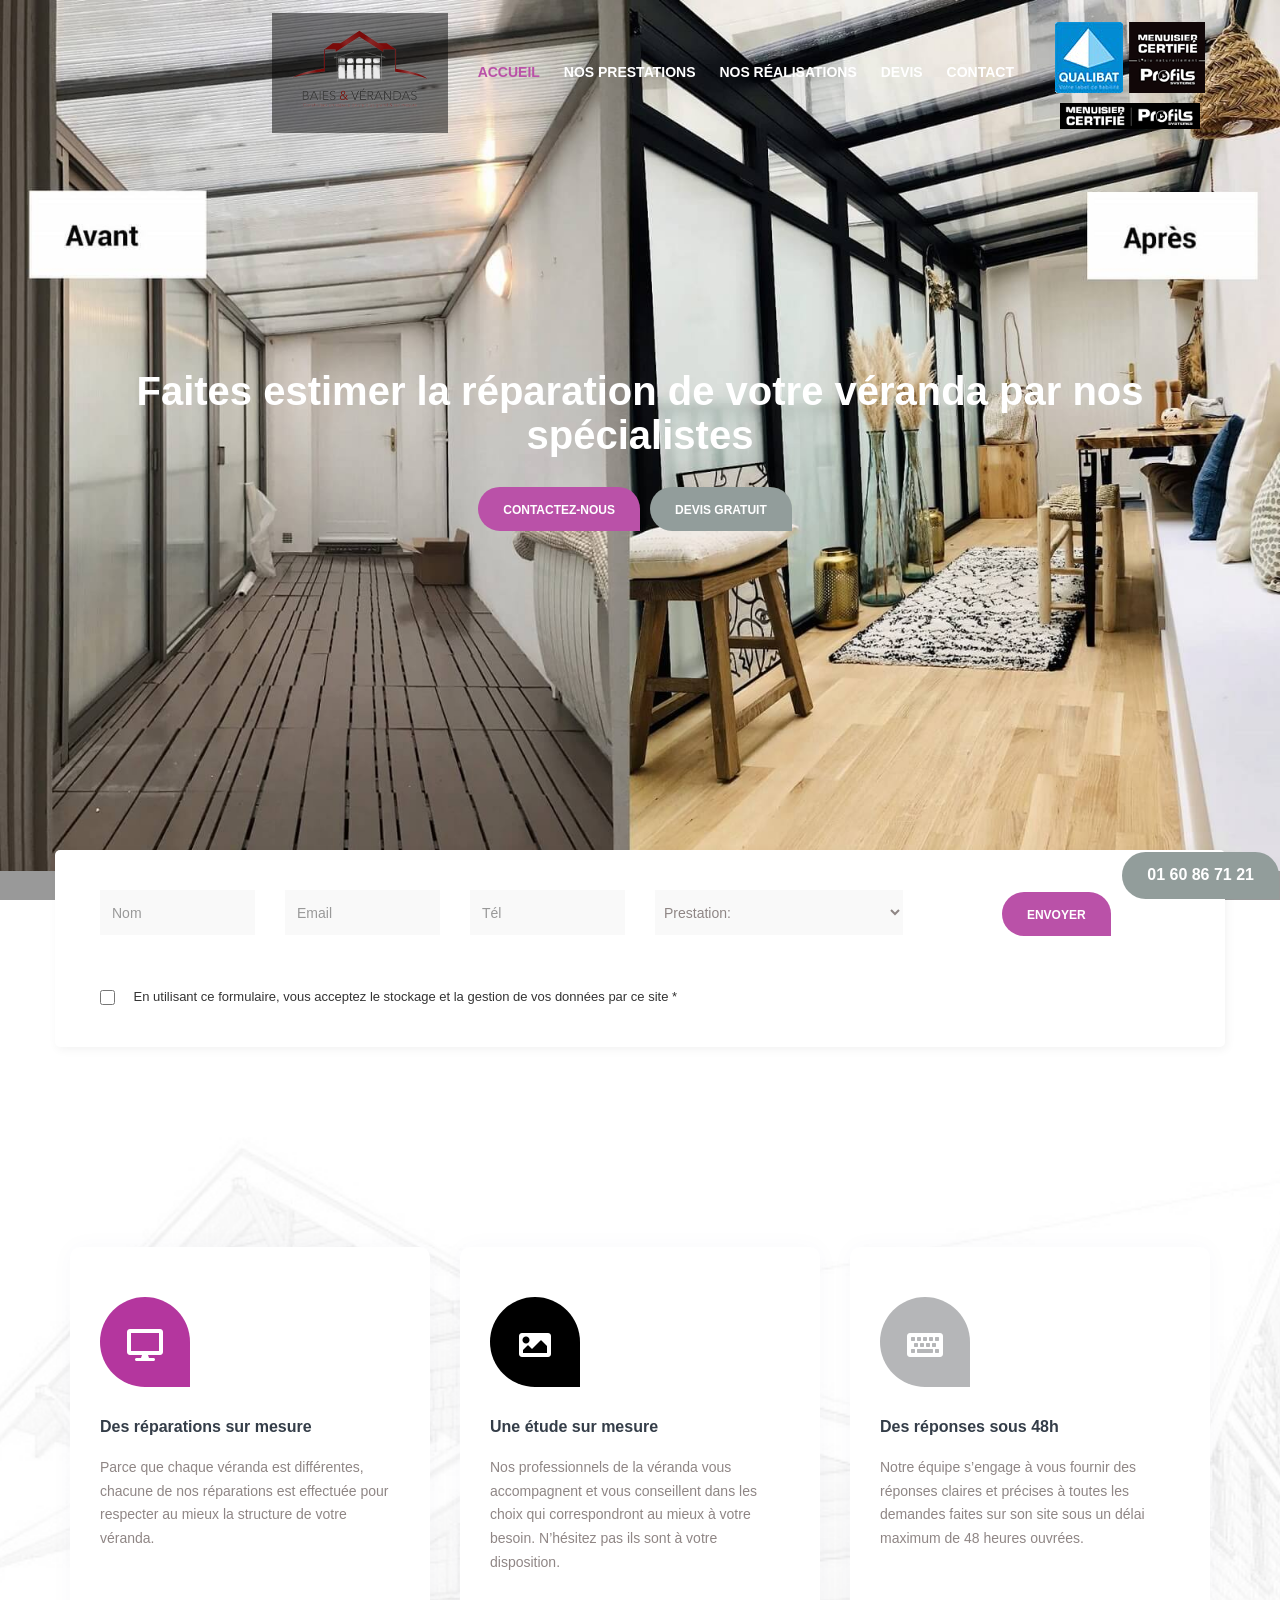
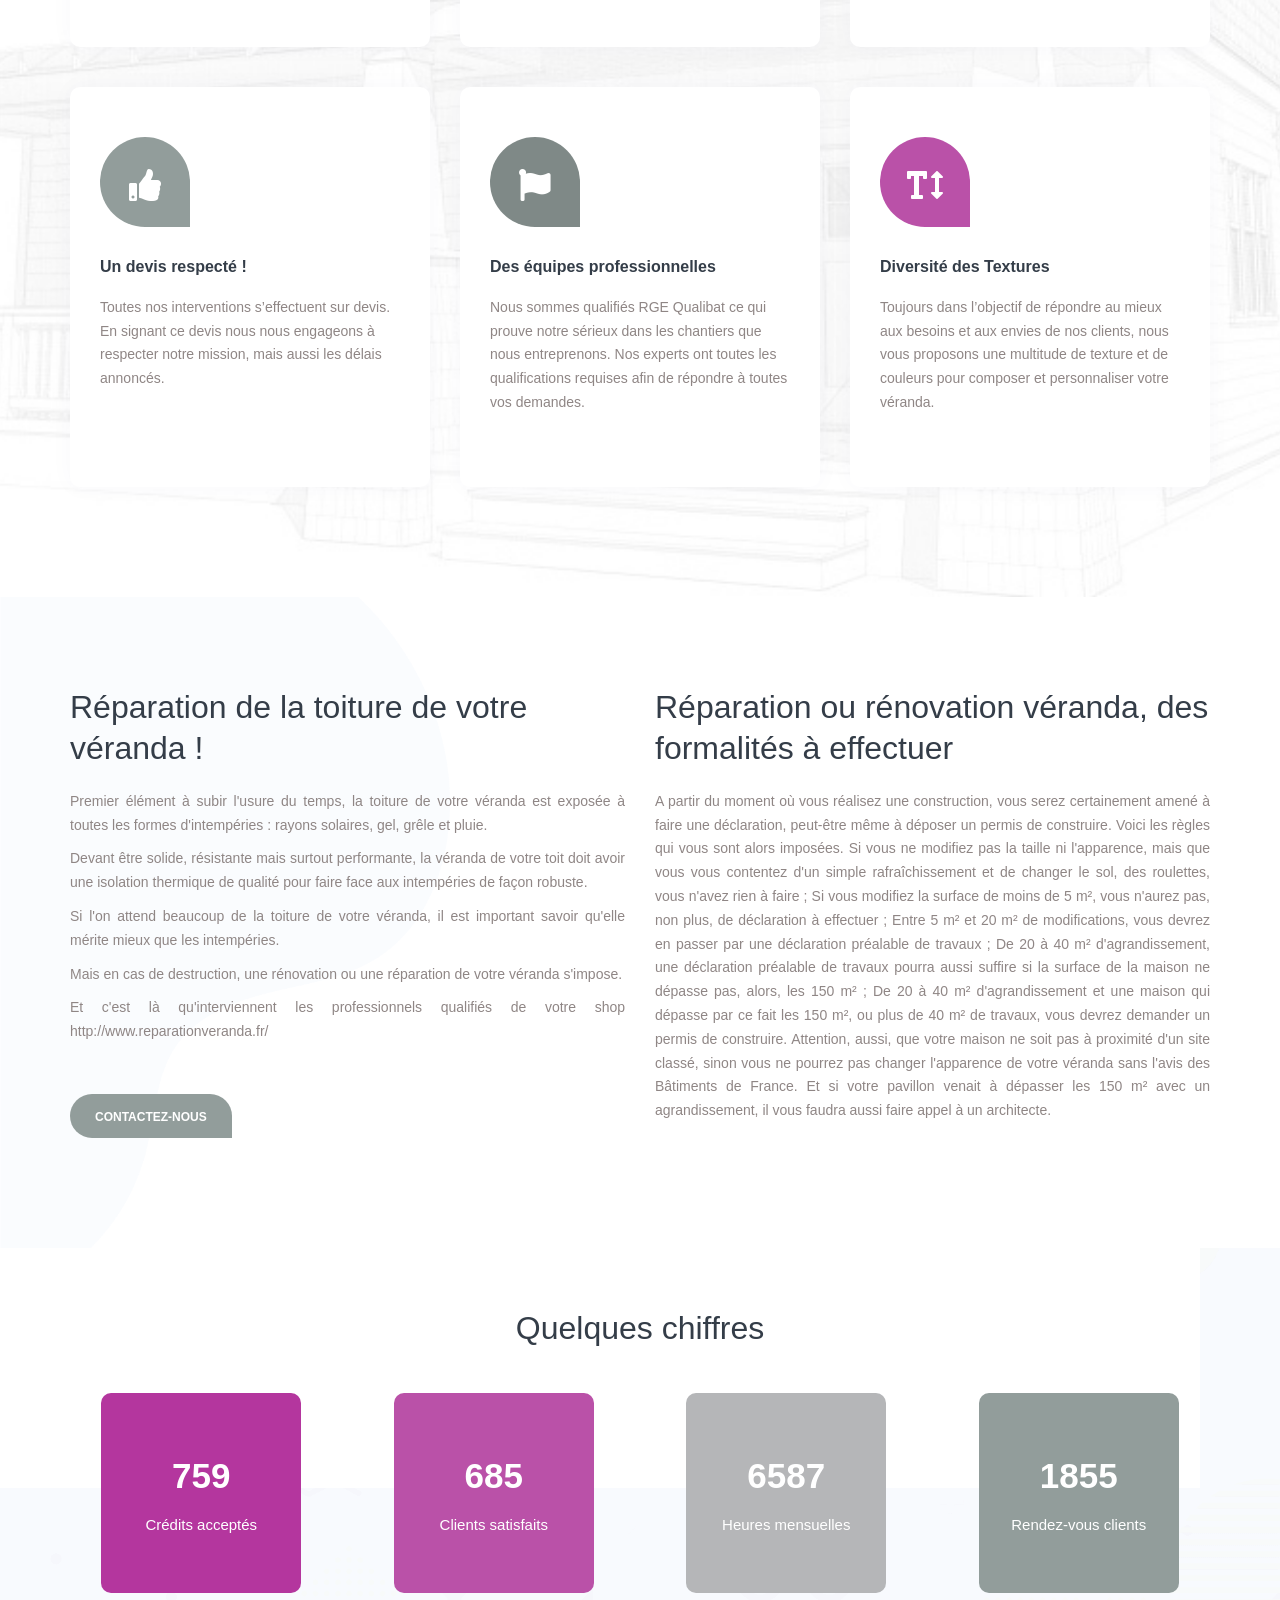
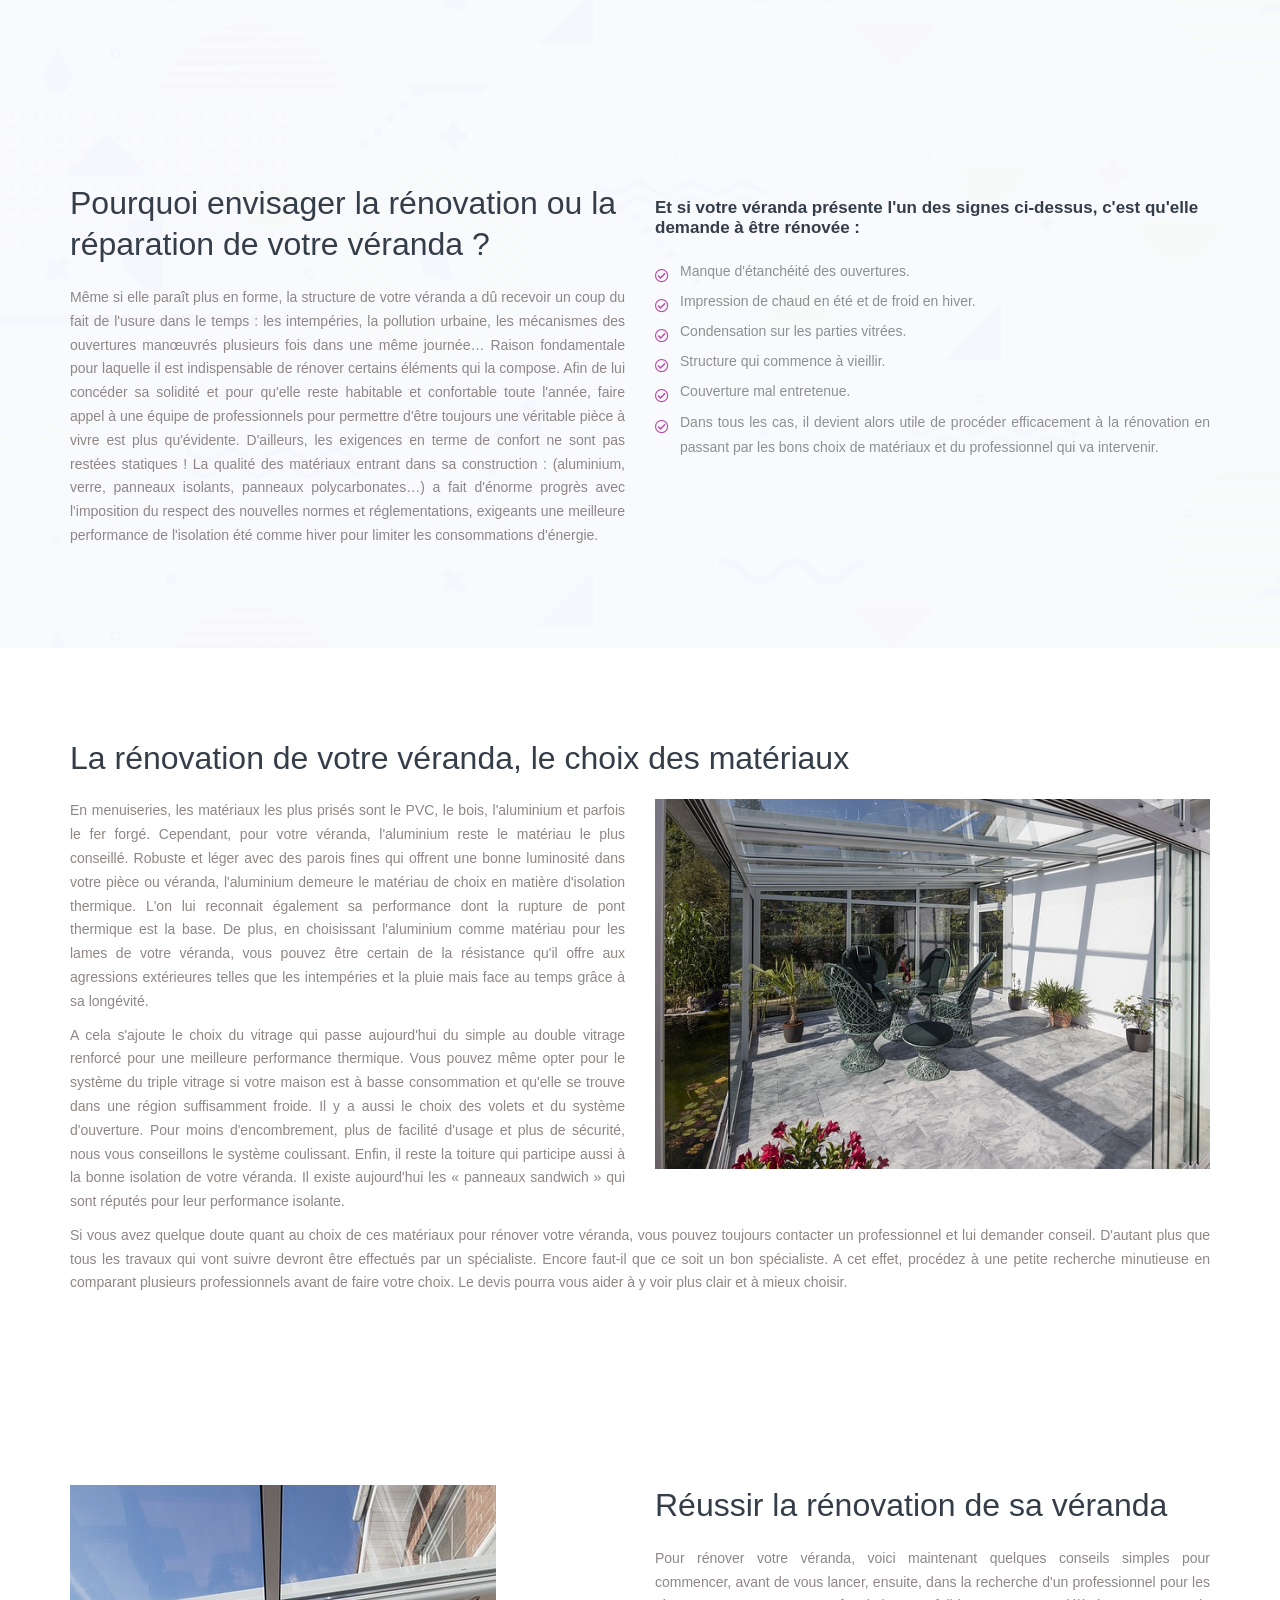
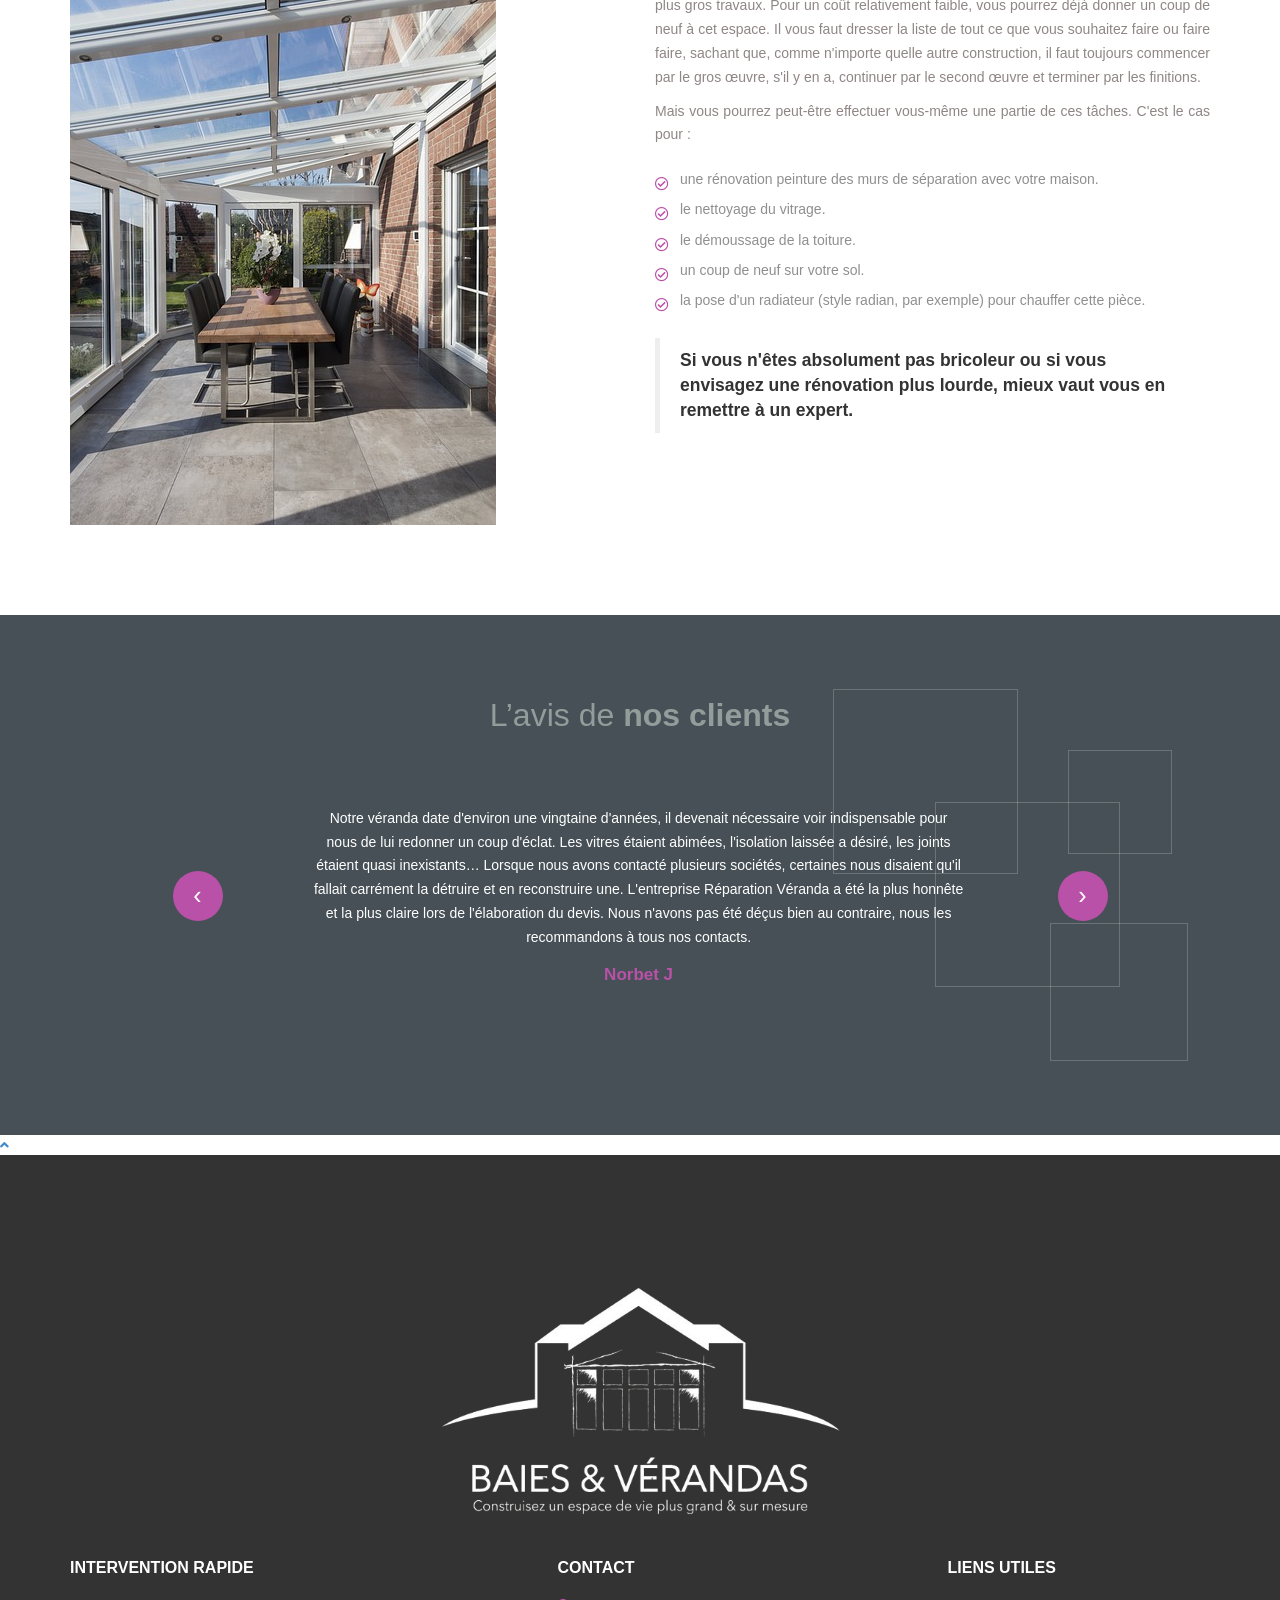
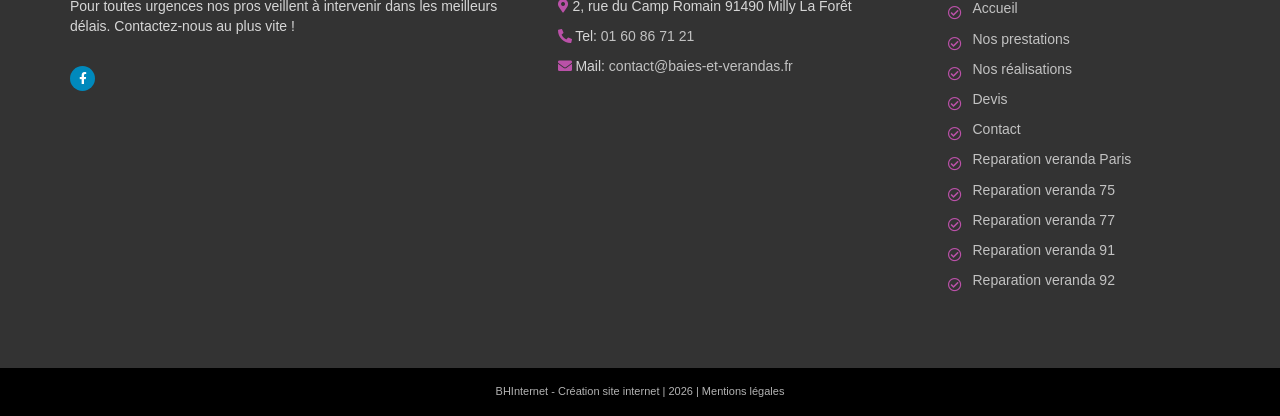
==== commit 4976e1d9: "up" ====
--- a/index.html
+++ b/index.html
@@ -8,13 +8,13 @@
   <meta name="viewport" content="width=device-width, initial-scale=1.0">
   <link rel="icon" href="./assets/img/favicon.png" type="image/x-icon" />
 
-      <!-- <link rel="stylesheet"  type="text/css" href="/assets/ressources/css/animate.min.css"> -->
-      <link rel="stylesheet" type="text/css" href="/assets/ressources/css/global.css">
+      <!-- <link rel="stylesheet"  type="text/css" href="./assets/ressources/css/animate.min.css"> -->
+      <link rel="stylesheet" type="text/css" href="./assets/ressources/css/global.css">
       <!-- lightbox: using CDN below (local lightbox.min.css does not exist) -->
-      <!-- <link rel="stylesheet" type="text/css" href="/assets/ressources/css/clockpicker.css"/> -->
+      <!-- <link rel="stylesheet" type="text/css" href="./assets/ressources/css/clockpicker.css"/> -->
       <link href="https://fonts.googleapis.com/css?family=Montserrat:100,100i,200,200i,300,300i,400,400i,500,500i,600,600i,700,700i,800,800i,900,900i" rel="stylesheet">
-      <link rel="stylesheet" type="text/css" href="/assets/ressources/css/owl.carousel.min.css">
-      <link rel="stylesheet" type="text/css" href="/assets/ressources/css/owl.theme.default.min.css">
+      <link rel="stylesheet" type="text/css" href="./assets/ressources/css/owl.carousel.min.css">
+      <link rel="stylesheet" type="text/css" href="./assets/ressources/css/owl.theme.default.min.css">
       <link rel="stylesheet" type="text/css" href="./assets/ressources/css/bootstrap.css">
 
   <link rel="stylesheet" href="https://cdnjs.cloudflare.com/ajax/libs/lightbox2/2.11.3/css/lightbox.min.css"
@@ -74,14 +74,14 @@
               </div>
               <div class="collapse navbar-collapse" id="bs-example-navbar-collapse-1">
                 <ul class="menu-top">
-                  <li class="hidden-xs"><a class="active" href="./accueil.html">
+                  <li class="hidden-xs"><a class="active" href="./index.html">
                       <div class="home3"><i class=""><img src="./assets/img/logoRN.png"
                             style="width: auto; height: 100px; object-fit:cover;" class="img-responsive mg-auto logmenu"
                             alt="Reparation veranda"><img src="./assets/img/logoRN.png"
                             style="width: auto; height: 100px; object-fit:cover;"
                             class="img-responsive mg-auto logofixmenu" alt="Reparation veranda"></i></div>
                     </a></li>
-                  <li><a class="active" href="./accueil.html">Accueil</a></li>
+                  <li><a class="active" href="./index.html">Accueil</a></li>
                   <li><a class="" href="./nos-prestations.html">Nos prestations</a></li>
                   <li><a class="" href="./Nos-realisations.html">Nos réalisations</a></li>
 
@@ -586,8 +586,8 @@
     </a>
   </div>
   <div class="button-fix">
-    <a href="tel:0185538979" class="button1">
-      <span class="txt">01 85 53 89 79</span>
+    <a href="tel:0160867121" class="button1">
+      <span class="txt">01 60 86 71 21</span>
     </a>
   </div>
 
@@ -612,14 +612,14 @@
       <div class="col-sm-4 text-left">
         <h2>Contact</h2>
         <p> <i class="fas fa-map-marker-alt"> </i> 2, rue du Camp Romain 91490 Milly La Forêt</p>
-        <p><i class="fas fa-phone-alt"> </i> Tel: <a href="tel:0185538979">01 85 53 89 79</a></p>
+        <p><i class="fas fa-phone-alt"> </i> Tel: <a href="tel:0160867121">01 60 86 71 21</a></p>
         <p><i class="fas fa-envelope"> </i> Mail: <a href="mailto: contact@baies-et-verandas.fr">
             contact@baies-et-verandas.fr</a></p>
       </div>
       <div class="col-sm-3 text-left">
         <h2>Liens utiles</h2>
         <ul class="list1">
-          <li><a class="active" href="./accueil.html">Accueil</a></li>
+          <li><a class="active" href="./index.html">Accueil</a></li>
           <li><a class="" href="./nos-prestations.html">Nos prestations</a></li>
           <li><a class="" href="./Nos-realisations.html">Nos réalisations</a></li>
 
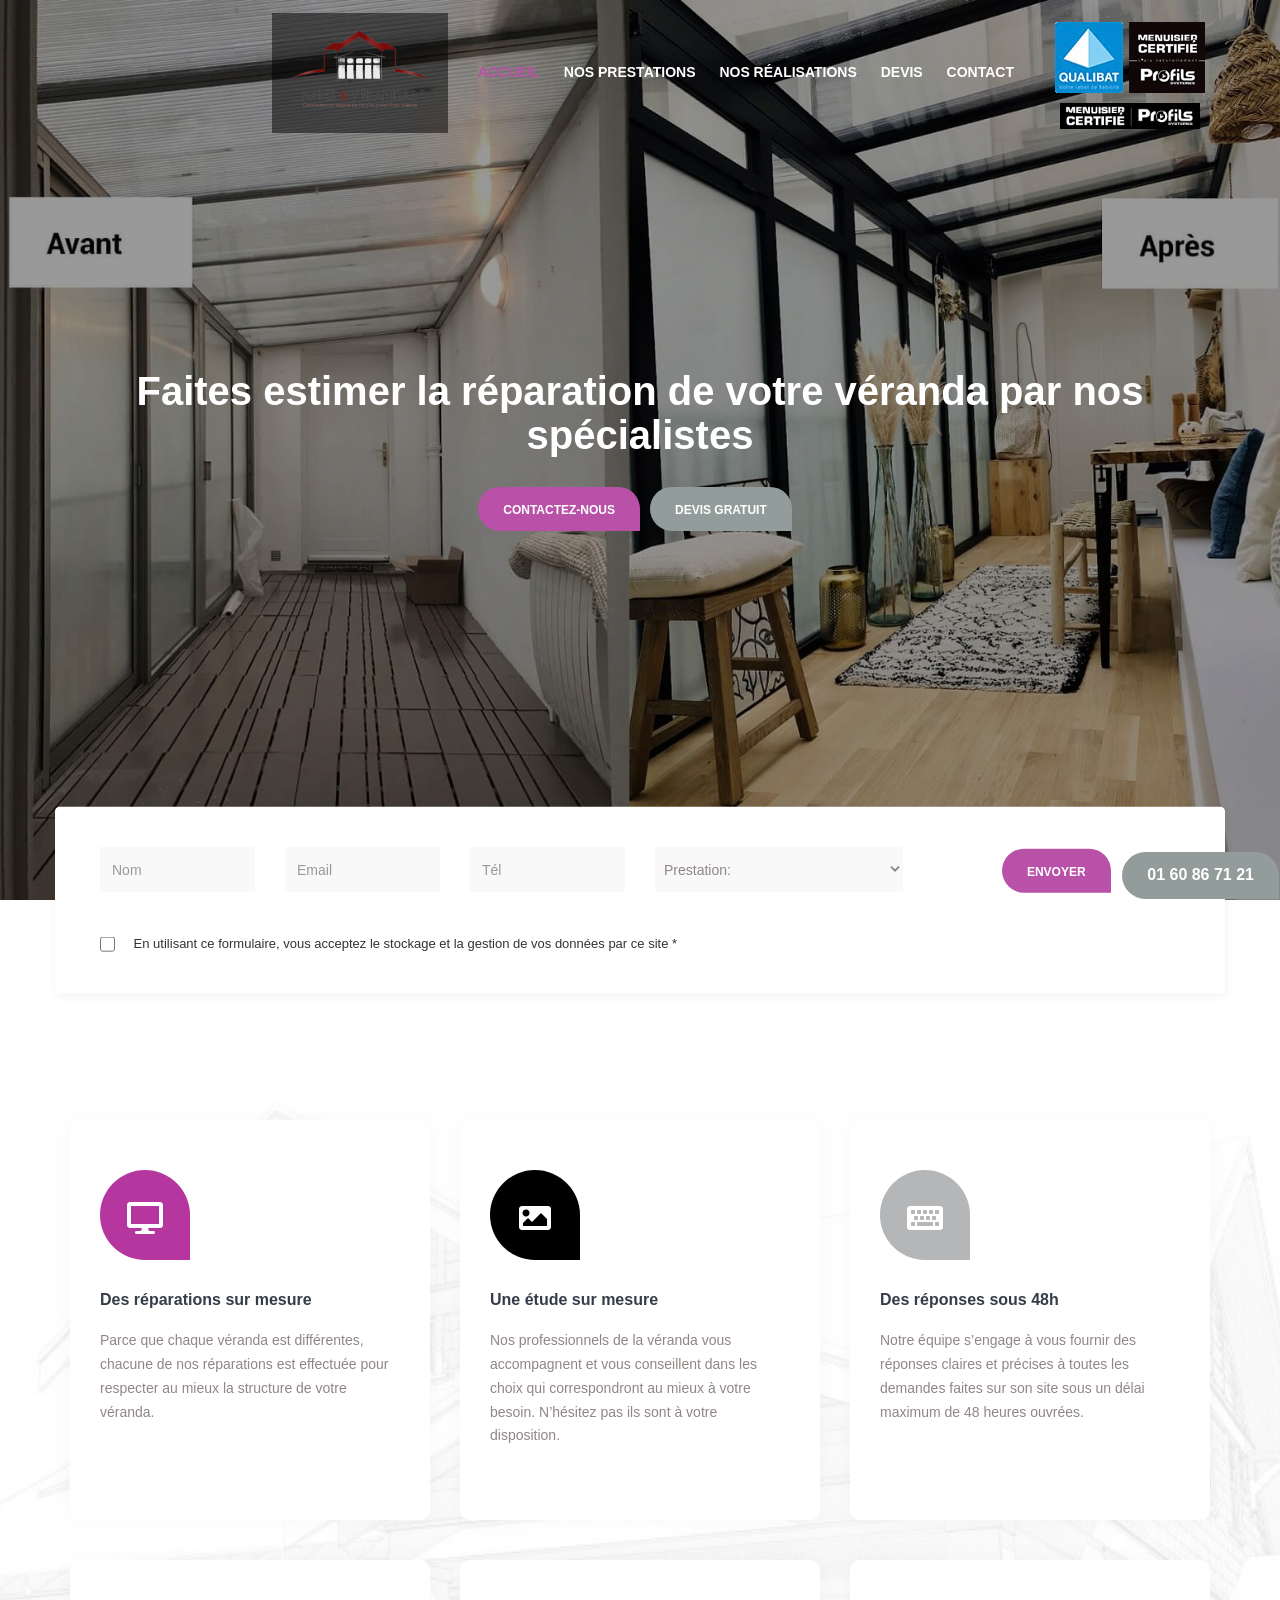
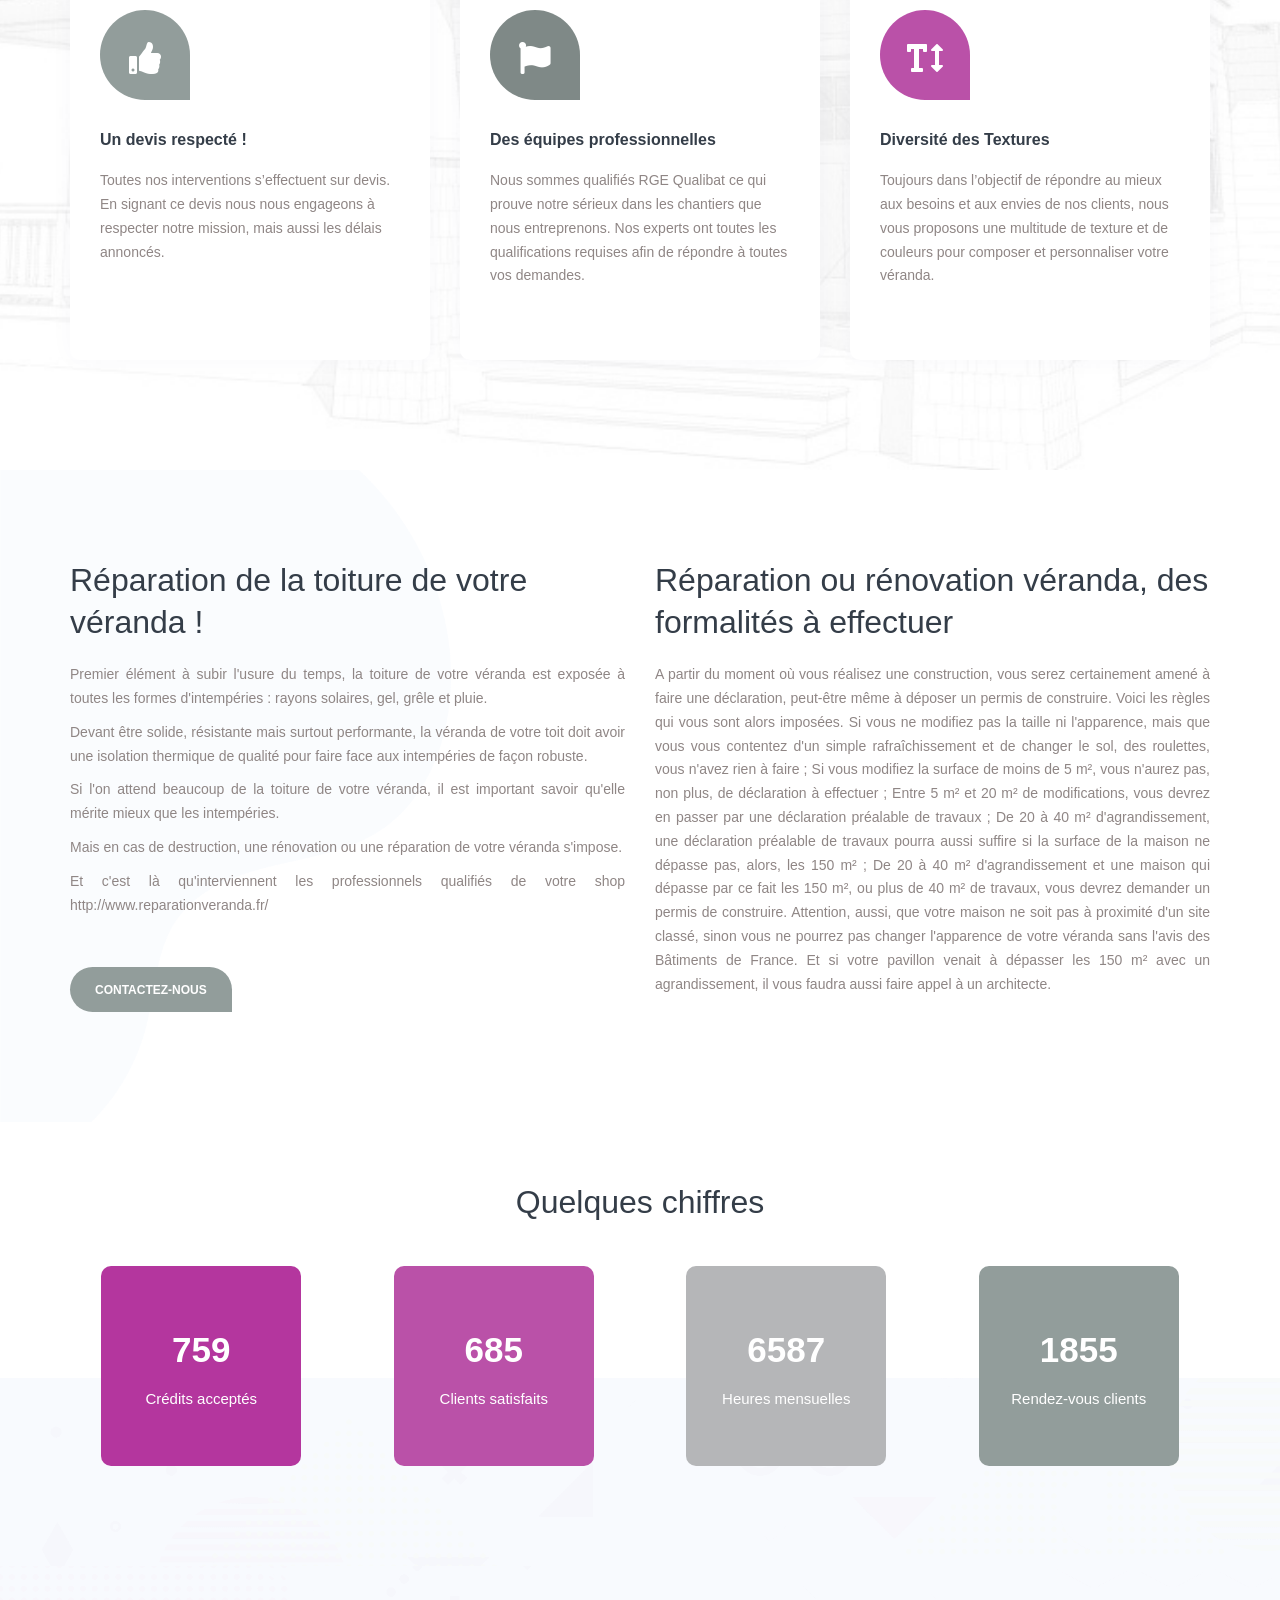
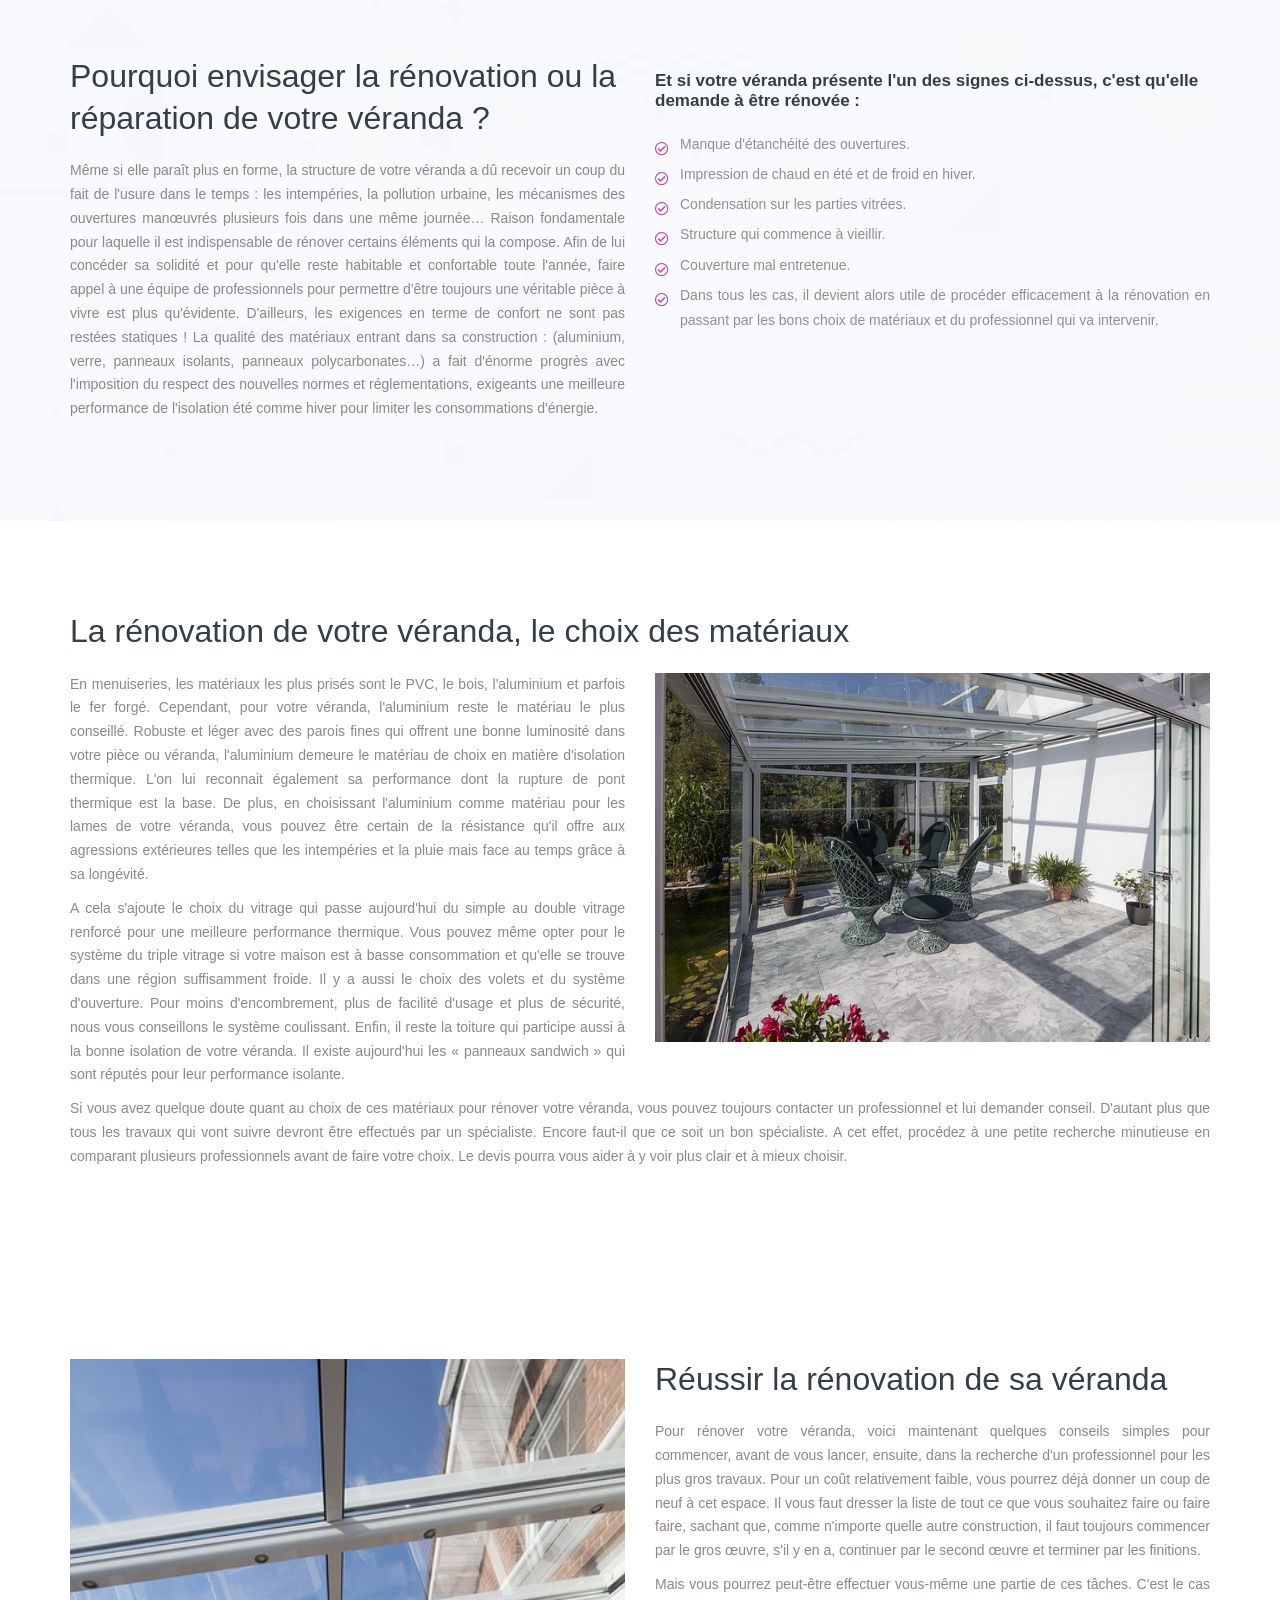
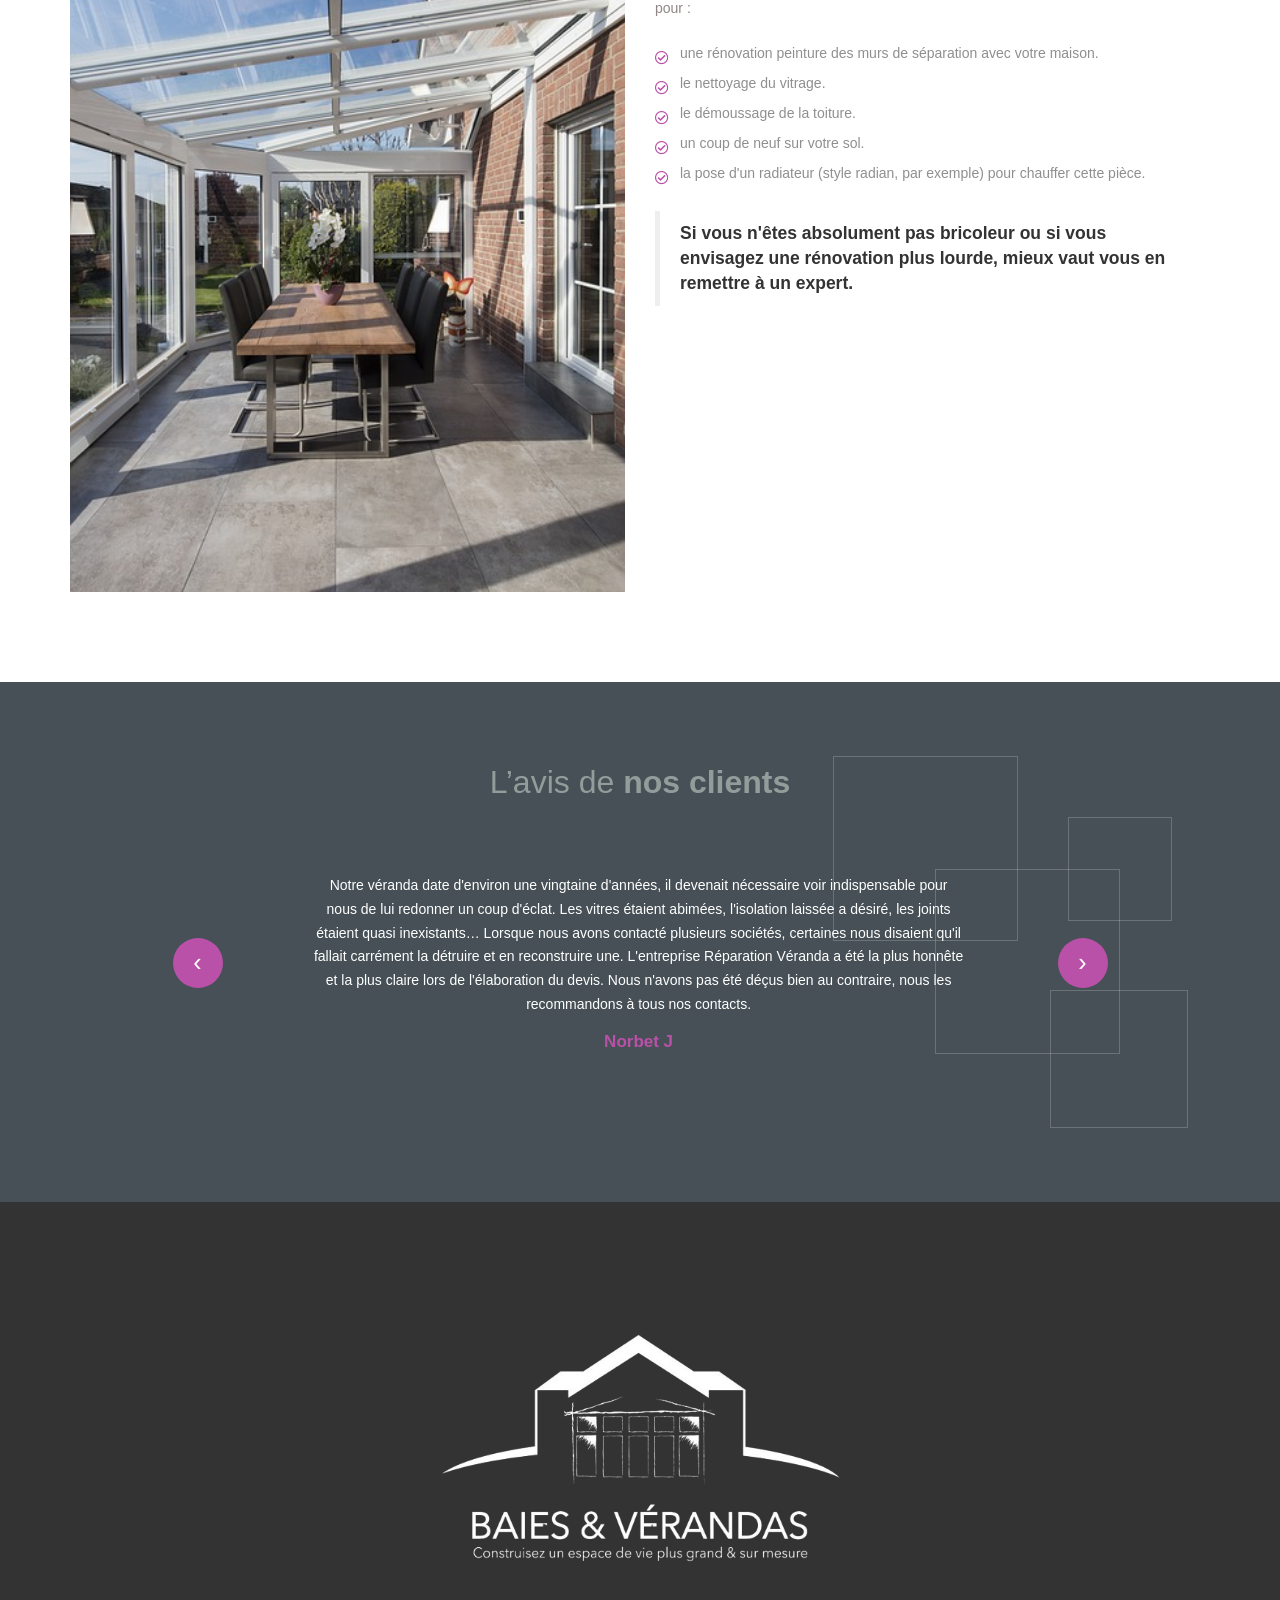
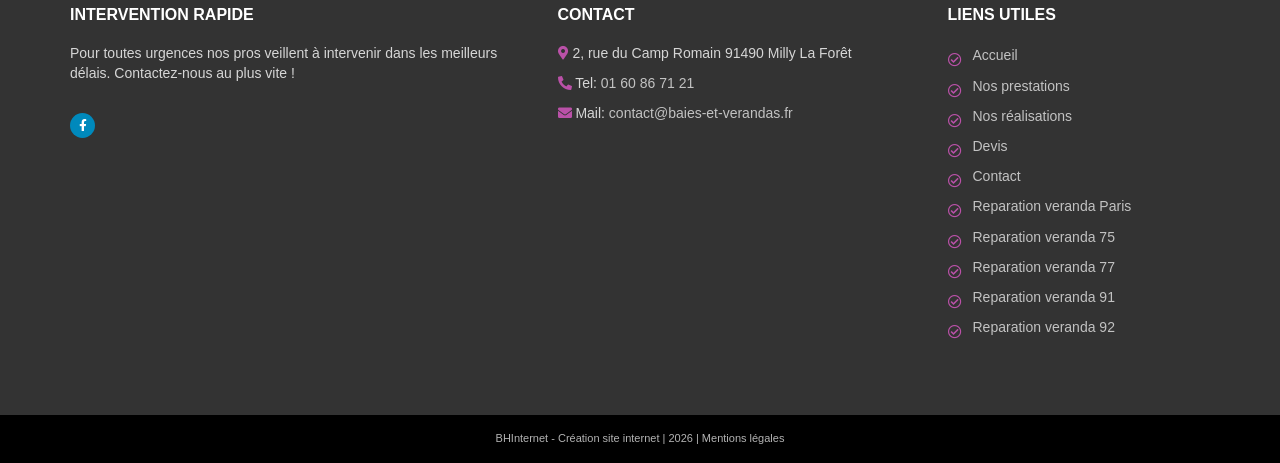
==== commit 4fc95b0d: "updated" ====
--- a/index.html
+++ b/index.html
@@ -1,933 +1,9 @@
-<!doctype html>
-<html>
-<head>
-  <meta http-equiv='Content-Type' content='text/html; charset=utf-8' />
-
-  <meta charset="UTF-8">
-  <meta http-equiv="X-UA-Compatible" content="IE=edge">
-  <meta name="viewport" content="width=device-width, initial-scale=1.0">
-  <link rel="icon" href="./assets/img/favicon.png" type="image/x-icon" />
-
-      <!-- <link rel="stylesheet"  type="text/css" href="./assets/ressources/css/animate.min.css"> -->
-      <link rel="stylesheet" type="text/css" href="./assets/ressources/css/global.css">
-      <!-- lightbox: using CDN below (local lightbox.min.css does not exist) -->
-      <!-- <link rel="stylesheet" type="text/css" href="./assets/ressources/css/clockpicker.css"/> -->
-      <link href="https://fonts.googleapis.com/css?family=Montserrat:100,100i,200,200i,300,300i,400,400i,500,500i,600,600i,700,700i,800,800i,900,900i" rel="stylesheet">
-      <link rel="stylesheet" type="text/css" href="./assets/ressources/css/owl.carousel.min.css">
-      <link rel="stylesheet" type="text/css" href="./assets/ressources/css/owl.theme.default.min.css">
-      <link rel="stylesheet" type="text/css" href="./assets/ressources/css/bootstrap.css">
-
-  <link rel="stylesheet" href="https://cdnjs.cloudflare.com/ajax/libs/lightbox2/2.11.3/css/lightbox.min.css"
-    crossorigin="anonymous" referrerpolicy="no-referrer" />
-
-
-    <link rel="stylesheet" href="https://cdnjs.cloudflare.com/ajax/libs/font-awesome/5.15.4/css/all.min.css">
-  
-  <script src="https://code.jquery.com/jquery-1.11.0.min.js"></script>
-
-  <!-- <script src="https://ajax.googleapis.com/ajax/libs/jquery/3.5.1/jquery.min.js" defer></script> -->
-
-  <script src="./assets/js/popper.min.js" defer></script>
-  <script src="./assets/js/bootstrap.min.js" defer></script>
-
-
-
-  <title>Baies et Vérandas de France® - N°1 de la réparation de Véranda</title>
-<meta property="og:title" content="Baies et Vérandas de France® - N°1 de la réparation de Véranda" />
-<meta property="og:locale" content="fr_FR" />
-<meta name="description" content="Baies et Véranda, le traitement et la réparation de véranda partout en Ile-de-France. Réalisez votre devis gratuitement à partir de notre formulaire !" />
-<meta property="og:description" content="Baies et Véranda, le traitement et la réparation de véranda partout en Ile-de-France. Réalisez votre devis gratuitement à partir de notre formulaire !" />
-<meta name="keywords" content="reparation veranda" />
-<link rel="canonical" href="http://localhost:4000/" />
-<meta property="og:url" content="http://localhost:4000/" />
-<meta property="og:site_name" content="BHInternet" />
-<script type="application/ld+json">
+<!doctype html> <html> <head> <meta http-equiv='Content-Type' content='text/html; charset=utf-8'/> <meta charset="UTF-8"> <meta http-equiv="X-UA-Compatible" content="IE=edge"> <meta name="viewport" content="width=device-width, initial-scale=1.0"> <link rel="icon" href="./assets/img/favicon.png" type="image/x-icon"/> <link rel="stylesheet" type="text/css" href="./assets/ressources/css/global.css"> <link href="https://fonts.googleapis.com/css?family=Montserrat:100,100i,200,200i,300,300i,400,400i,500,500i,600,600i,700,700i,800,800i,900,900i" rel="stylesheet"> <link rel="stylesheet" type="text/css" href="./assets/ressources/css/owl.carousel.min.css"> <link rel="stylesheet" type="text/css" href="./assets/ressources/css/owl.theme.default.min.css"> <link rel="stylesheet" type="text/css" href="./assets/ressources/css/bootstrap.css"> <link rel="stylesheet" href="https://cdnjs.cloudflare.com/ajax/libs/lightbox2/2.11.3/css/lightbox.min.css" crossorigin="anonymous" referrerpolicy="no-referrer"/> <link rel="stylesheet" href="https://cdnjs.cloudflare.com/ajax/libs/font-awesome/5.15.4/css/all.min.css"> <script src="https://code.jquery.com/jquery-1.11.0.min.js"></script> <script src="./assets/js/popper.min.js" defer></script> <script src="./assets/js/bootstrap.min.js" defer></script> <title>Baies et Vérandas de France® - N°1 de la réparation de Véranda</title> <meta property="og:title" content="Baies et Vérandas de France® - N°1 de la réparation de Véranda"/> <meta property="og:locale" content="fr_FR"/> <meta name="description" content="Baies et Véranda, le traitement et la réparation de véranda partout en Ile-de-France. Réalisez votre devis gratuitement à partir de notre formulaire !"/> <meta property="og:description" content="Baies et Véranda, le traitement et la réparation de véranda partout en Ile-de-France. Réalisez votre devis gratuitement à partir de notre formulaire !"/> <meta name="keywords" content="reparation veranda"/> <link rel="canonical" href="https://www.reparationveranda.fr/"/> <meta property="og:url" content="https://www.reparationveranda.fr/"/> <meta property="og:site_name" content="BHInternet"/> <script type="application/ld+json">
 {
 "@context":"https://schema.org",
 "@type":"WebSite",
-"url":"http://localhost:4000/",
+"url":"https://www.reparationveranda.fr/",
 "description":"Baies et Véranda, le traitement et la réparation de véranda partout en Ile-de-France. Réalisez votre devis gratuitement à partir de notre formulaire !",
 "name":"Baies et Vérandas de France® - N°1 de la réparation de Véranda"
 }
-</script>
-
-</head>
-
-<body>
-  <header>
-  <div class="menu-wrapper">
-    <div id="menu" class="">
-      <div class="container">
-        <div class="row">
-          <div class="col-sm-12 col-md-12">
-            <nav class="menu-haut">
-              <img src="./assets/img/logo2.png" class="img-responsive visible-sm visible-xs logmobile mg-auto"
-                alt="Reparation veranda">
-              <div class="navbar-header">
-                <button type="button" class="navbar-toggle" data-toggle="collapse"
-                  data-target="#bs-example-navbar-collapse-1">
-                  <span class="sr-only">Navigation</span>
-                  <span class="icon-bar"></span>
-                  <span class="icon-bar"></span>
-                  <span class="icon-bar"></span>
-                </button>
-              </div>
-              <div class="collapse navbar-collapse" id="bs-example-navbar-collapse-1">
-                <ul class="menu-top">
-                  <li class="hidden-xs"><a class="active" href="./index.html">
-                      <div class="home3"><i class=""><img src="./assets/img/logoRN.png"
-                            style="width: auto; height: 100px; object-fit:cover;" class="img-responsive mg-auto logmenu"
-                            alt="Reparation veranda"><img src="./assets/img/logoRN.png"
-                            style="width: auto; height: 100px; object-fit:cover;"
-                            class="img-responsive mg-auto logofixmenu" alt="Reparation veranda"></i></div>
-                    </a></li>
-                  <li><a class="active" href="./index.html">Accueil</a></li>
-                  <li><a class="" href="./nos-prestations.html">Nos prestations</a></li>
-                  <li><a class="" href="./Nos-realisations.html">Nos réalisations</a></li>
-
-                  <li><a class="" href="./devis.html">Devis</a></li>
-                  <li><a class="" href="./contact.html">Contact</a></li>
-
-                </ul>
-              </div>
-            </nav>
-            <style>
-              .bgrge {
-                display: flex;
-                flex-direction: column;
-                align-items: center;
-                gap: 10px;
-              }
-            </style>
-            <div class="bgrge ">
-              <img src="./assets/img/rge.png" alt="RGE">
-              <img src="./assets/img/logo-veranda2.jpg" alt="logo noir et blanc Profils" class="img-responsive"
-                style="width: 140px;">
-            </div>
-          </div>
-        </div>
-
-
-      </div>
-    </div>
-  </div>
-</header>
-
-  
-  <div class="bandeau wow fadeIn animated" data-wow-duration="1s" data-wow-delay="0"
-  style="visibility: visible; animation-duration: 1s;">
-  <!-- <video id="vid"  width="100%" height="100%" label="fullHD" autoplay muted playinline loop><source src="img/video3.mp4" type="video/mp4"></video> -->
-  <div id="carousel-header" class="carousel slide" data-ride="carousel">
-    <!-- Indicators 
-  <ol class="carousel-indicators">
-      <li data-target="#carousel-header" data-slide-to="0" class="active"></li>
-      <li data-target="#carousel-header" data-slide-to="1"></li>
-      <li data-target="#carousel-header" data-slide-to="2"></li>
-      <li data-target="#carousel-header" data-slide-to="3"></li>
-  </ol>-->
-
-    <!-- Wrapper for slides -->
-    <div class="carousel-inner">
-      <div class="item active img-responsive">
-        <img src="./assets/img/carousel1.jpg" alt="...">
-
-      </div>
-
-
-    </div>
-
-    <!-- Controls 
-  <a class="left carousel-control" href="#carousel-header" data-slide="prev">
-      <span class="fa fa-chevron-left"></span>
-  </a>
-  <a class="right carousel-control" href="#carousel-header" data-slide="next">
-      <span class="fa fa-chevron-right"></span>
-  </a>-->
-  </div>
-  <div class="lang text-center">
-    <!--  <div class="flex2 langue  hidden-xs">
-            <img src="img/icon/1.png" class="img-responsive wow zoomIn" data-wow-duration="1.4s" data-wow-delay="1.5s">
-            <img src="img/icon/5.png" class="img-responsive wow zoomIn" data-wow-duration="1.4s" data-wow-delay="2.5s">
-            <img src="img/icon/2.png" class="img-responsive wow zoomIn" data-wow-duration="1.5s" data-wow-delay="3.5s">
-            <img src="img/icon/4.png" class="img-responsive wow zoomIn" data-wow-duration="1.6s" data-wow-delay="4.5s">
-            <img src="img/icon/3.png" class="img-responsive wow zoomIn" data-wow-duration="1.7s" data-wow-delay="5.5s">
-          </div> -->
-    <h1> <span class="title6">Faites estimer la réparation de votre véranda par nos spécialistes</span></h1>
-    <div class="flex2 hidden-xs">
-      <a href="./contact.html" class="button2">
-        <span class="txt">Contactez-nous</span>
-      </a>
-      <a href="./devis.html" class="button1">
-        <span class="txt">Devis gratuit</span>
-      </a>
-    </div>
-  </div>
-</div>
-  
-
-  <div class="">
-    <div class="content-wrap">
-  <section class="one">
-    <div class="container">
-      <div class="row">
-        <div class="col-sm-12">
-
-          <form class="form contact_content-form p20" id="contactForm" method="post"
-            action="https://jgviaboye9.execute-api.eu-west-3.amazonaws.com/prod/notify">
-            <input type="hidden" name="lang" value="fr" />
-            <input type="hidden" name="redirectUrl" value="/" />
-            <input type="hidden" name="type" value="contact" />
-            <input type="hidden" name="website" value="" />
-            <input type="hidden" name="lang" value="fr" />
-            <input type="hidden" name="firstName" value="" />
-            <input type="hidden" name="key" value="6LfKzHYsAAAAAI9P4pYMCOiXdfwoGl6Gr5-TUXX8" />
-            <div class="row pre-reservation">
-              <div class="col-md-2 col-sm-6 clabel">
-                <div class="padl form-group">
-                  <input type="text" name="nom" class="form-control" placeholder="Nom" required="">
-                </div>
-              </div>
-              <div class="col-md-2 col-sm-6 clabel">
-                <div class="padl form-group">
-                  <input type="email" name="email" class="form-control" placeholder="Email" required="">
-                </div>
-              </div>
-              <div class="col-md-2 col-sm-6 clabel">
-                <div class="form-group">
-                  <input type="tel" name="telephone" class="form-control" placeholder="Tél" required="">
-                </div>
-              </div>
-              <div class="col-md-3 col-sm-6">
-                <div class="form-group">
-                  <select name="prestation" class="form-control form-control1" required="">
-                    <option value="">Prestation:</option>
-                    <option value="Réparation / Rénovation de véranda">Réparation / Rénovation de véranda</option>
-                    <option value="Remplacement de vitrage">Remplacement de vitrage</option>
-                    <option value="Nettoyage toiture">Nettoyage toiture</option>
-                  </select>
-                </div>
-              </div>
-
-              <div class="col-md-3 col-sm-12 text-center">
-                <button type="submit" class="button2 btn-form form-submit">
-                  <span class="txt">Envoyer</span>
-                </button>
-              </div>
-              <div class="col-md-12">
-                <div class="form-group" style="display: flex; justify-content: center;">
-                  <div class="g-recaptcha" data-sitekey="6LfKzHYsAAAAAGm6FmkQaounmlpj263-vaRs_Q2R">
-                  </div>
-                  <br />
-                  <div id="contact-form-response" class="text-white" style="color: #333 !important; font-size: 1rem;">
-                  </div>
-                  <input style="display: none" type="submit" value="Submit" class="wpcf7-form-control wpcf7-submit" />
-                </div>
-                <div class="checkbox d-flex mt-4">
-                  <input name="condition" type="checkbox" style="height: 1.5rem; width: 1.5rem; vertical-align: middle;"
-                    class="check" />
-                  <span class="black_space-form--label text"
-                    style="color: #333 !important; margin-left: 1rem; font-size: 1.3rem;">&nbsp;En utilisant ce
-                    formulaire,
-                    vous acceptez le stockage et la gestion de vos données par ce site *</span>
-                  <i class="fa fa-info-square" aria-hidden="true"></i>
-                </div>
-              </div>
-            </div>
-          </form>
-        </div>
-      </div>
-    </div>
-  </section>
-
-  <section class="one bggrey1 bgprestation">
-    <div class="container">
-
-
-      <div class="row">
-        <div class="col-sm-12">
-          <div class="row">
-            <div class="col-md-4">
-              <div class="box2">
-                <span class="icono bg-blue">
-                  <i class="fa fa-desktop"></i>
-                </span>
-                <h3>Des réparations sur mesure </h3>
-                <p>Parce que chaque véranda est différentes, chacune de nos réparations est effectuée pour respecter
-                  au mieux la structure de votre véranda.</p>
-              </div>
-            </div>
-            <div class="col-md-4">
-              <div class="box2">
-                <span class="icono bg-yellow">
-                  <i class="fa fa-image"></i>
-                </span>
-                <h3>Une étude sur mesure</h3>
-                <p>Nos professionnels de la véranda vous accompagnent et vous conseillent dans les choix qui
-                  correspondront au mieux à votre besoin. N’hésitez pas ils sont à votre disposition. </p>
-              </div>
-            </div>
-            <div class="col-md-4">
-              <div class="box2">
-                <span class="icono bg-rose">
-                  <i class="fa fa-keyboard-o"></i>
-                </span>
-                <h3>Des réponses sous 48h </h3>
-                <p>Notre équipe s’engage à vous fournir des réponses claires et précises à toutes les demandes faites
-                  sur son site sous un délai maximum de 48 heures ouvrées. </p>
-              </div>
-            </div>
-            <div class="col-md-4">
-              <div class="box2">
-                <span class="icono bg-orange">
-                  <i class="fas fa-thumbs-up"></i>
-                </span>
-                <h3>Un devis respecté !</h3>
-                <p>Toutes nos interventions s’effectuent sur devis. En signant ce devis nous nous engageons à
-                  respecter notre mission, mais aussi les délais annoncés. </p>
-              </div>
-            </div>
-            <div class="col-md-4">
-              <div class="box2">
-                <span class="icono bg-purple">
-                  <i class="fa fa-flag"></i>
-                </span>
-                <h3>Des équipes professionnelles </h3>
-                <p>Nous sommes qualifiés RGE Qualibat ce qui prouve notre sérieux dans les chantiers que nous
-                  entreprenons. Nos experts ont toutes les qualifications requises afin de répondre à toutes vos
-                  demandes. </p>
-              </div>
-            </div>
-            <div class="col-md-4">
-              <div class="box2">
-                <span class="icono bg-green">
-                  <i class="fa fa-text-height"></i>
-                </span>
-                <h3>Diversité des Textures </h3>
-                <p> Toujours dans l’objectif de répondre au mieux aux besoins et aux envies de nos clients, nous vous
-                  proposons une multitude de texture et de couleurs pour composer et personnaliser votre véranda. </p>
-              </div>
-            </div>
-          </div>
-        </div>
-      </div>
-    </div>
-  </section>
-
-
-  <section class="one bg01">
-    <div class="container">
-      <div class="row">
-
-
-        <div class="col-sm-6">
-          <h2>Réparation de la toiture de votre véranda !</h2>
-          <p>Premier élément à subir l'usure du temps, la toiture de votre véranda est exposée à toutes les formes
-            d'intempéries : rayons solaires, gel, grêle et pluie.</p>
-
-          <p> Devant être solide, résistante mais surtout performante, la véranda de votre toit doit avoir une
-            isolation thermique de qualité pour faire face aux intempéries de façon robuste.</p>
-
-          <p> Si l'on attend beaucoup de la toiture de votre véranda, il est important savoir qu'elle mérite mieux que
-            les intempéries.</p>
-
-          <p> Mais en cas de destruction, une rénovation ou une réparation de votre véranda s'impose.</p>
-
-          <p> Et c'est là qu'interviennent les professionnels qualifiés de votre shop http://www.reparationveranda.fr/
-          </p>
-
-          <br>
-
-          <a href="./contact.html" class="button1">
-            <span class="txt">Contactez-nous</span>
-          </a>
-
-        </div>
-
-        <div class="col-sm-6">
-          <h2>Réparation ou rénovation véranda, des formalités à effectuer</h2>
-          <p>A partir du moment où vous réalisez une construction, vous serez certainement amené à faire une
-            déclaration, peut-être même à déposer un permis de construire. Voici les règles qui vous sont alors
-            imposées. Si vous ne modifiez pas la taille ni l'apparence, mais que vous vous contentez d'un simple
-            rafraîchissement et de changer le sol, des roulettes, vous n'avez rien à faire ; Si vous modifiez la
-            surface de moins de 5 m², vous n'aurez pas, non plus, de déclaration à effectuer ; Entre 5 m² et 20 m² de
-            modifications, vous devrez en passer par une déclaration préalable de travaux ; De 20 à 40 m²
-            d'agrandissement, une déclaration préalable de travaux pourra aussi suffire si la surface de la maison ne
-            dépasse pas, alors, les 150 m² ; De 20 à 40 m² d'agrandissement et une maison qui dépasse par ce fait les
-            150 m², ou plus de 40 m² de travaux, vous devrez demander un permis de construire. Attention, aussi, que
-            votre maison ne soit pas à proximité d'un site classé, sinon vous ne pourrez pas changer l'apparence de
-            votre véranda sans l'avis des Bâtiments de France. Et si votre pavillon venait à dépasser les 150 m² avec
-            un agrandissement, il vous faudra aussi faire appel à un architecte.</p>
-        </div>
-      </div>
-    </div>
-  </section>
-  <section class="one bg-paralax">
-    <div class="wavy">
-      <img src="./assets/img/wave.png" class="img-responsive" alt="wavy-effect">
-    </div>
-    <div class="container">
-      <div class="row">
-        <div class="col-sm-12 text-center">
-          <h2>Quelques chiffres </h2>
-
-          <div class="separator"></div>
-        </div>
-        <div class="col-sm-12">
-          <div class="row chiffre">
-            <div class="col-sm-3 text-center">
-              <div class="count-wrapper bg-blue">
-                <span>
-
-                  <span class="count">759</span>
-                </span>
-                <h3>Crédits acceptés </h3>
-              </div>
-            </div>
-            <div class="col-sm-3 text-center">
-              <div class="count-wrapper bg-green">
-                <span>
-                  <span class="count">685</span>
-
-                </span>
-                <h3>Clients satisfaits </h3>
-              </div>
-            </div>
-            <div class="col-sm-3 text-center">
-              <div class="count-wrapper bg-rose">
-                <span>
-                  <span class="count">6587</span>
-                </span>
-                <h3>Heures mensuelles </h3>
-              </div>
-            </div>
-
-            <div class="col-sm-3 text-center">
-              <div class="count-wrapper bg-orange">
-                <span>
-                  <span class="count">1855</span>
-                </span>
-                <h3>Rendez-vous clients </h3>
-              </div>
-            </div>
-          </div>
-        </div>
-      </div>
-    </div>
-  </section>
-  <section class="one  bggrey2">
-    <div class="container">
-      <div class="row">
-        <div class="col-sm-6">
-          <h2>Pourquoi envisager la rénovation ou la réparation de votre véranda ?</h2>
-          <p>Même si elle paraît plus en forme, la structure de votre véranda a dû recevoir un coup du fait de l'usure
-            dans le temps : les intempéries, la pollution urbaine, les mécanismes des ouvertures manœuvrés plusieurs
-            fois dans une même journée… Raison fondamentale pour laquelle il est indispensable de rénover certains
-            éléments qui la compose. Afin de lui concéder sa solidité et pour qu'elle reste habitable et confortable
-            toute l'année, faire appel à une équipe de professionnels pour permettre d'être toujours une véritable
-            pièce à vivre est plus qu'évidente. D'ailleurs, les exigences en terme de confort ne sont pas restées
-            statiques ! La qualité des matériaux entrant dans sa construction : (aluminium, verre, panneaux isolants,
-            panneaux polycarbonates…) a fait d'énorme progrès avec l'imposition du respect des nouvelles normes et
-            réglementations, exigeants une meilleure performance de l'isolation été comme hiver pour limiter les
-            consommations d'énergie. </p>
-        </div>
-        <div class="col-sm-6">
-          <h3>Et si votre véranda présente l'un des signes ci-dessus, c'est qu'elle demande à être rénovée :</h3>
-          <ul class="list1">
-            <li>Manque d'étanchéité des ouvertures.</li>
-            <li>Impression de chaud en été et de froid en hiver.</li>
-            <li>Condensation sur les parties vitrées.</li>
-            <li>Structure qui commence à vieillir.</li>
-            <li>Couverture mal entretenue.</li>
-            <li>Dans tous les cas, il devient alors utile de procéder efficacement à la rénovation en passant par les
-              bons choix de matériaux et du professionnel qui va intervenir.</li>
-          </ul>
-        </div>
-      </div>
-    </div>
-  </section>
-  <section class="one">
-    <div class="container">
-      <div class="row">
-        <div class="col-sm-12">
-          <h2>La rénovation de votre véranda, le choix des matériaux</h2>
-        </div>
-        <div class="col-sm-6">
-
-          <p>En menuiseries, les matériaux les plus prisés sont le PVC, le bois, l'aluminium et parfois le fer forgé.
-            Cependant, pour votre véranda, l'aluminium reste le matériau le plus conseillé. Robuste et léger avec des
-            parois fines qui offrent une bonne luminosité dans votre pièce ou véranda, l'aluminium demeure le matériau
-            de choix en matière d'isolation thermique. L'on lui reconnait également sa performance dont la rupture de
-            pont thermique est la base. De plus, en choisissant l'aluminium comme matériau pour les lames de votre
-            véranda, vous pouvez être certain de la résistance qu'il offre aux agressions extérieures telles que les
-            intempéries et la pluie mais face au temps grâce à sa longévité.</p>
-          <p>A cela s'ajoute le choix du vitrage qui passe aujourd'hui du simple au double vitrage renforcé pour une
-            meilleure performance thermique. Vous pouvez même opter pour le système du triple vitrage si votre maison
-            est à basse consommation et qu'elle se trouve dans une région suffisamment froide. Il y a aussi le choix
-            des volets et du système d'ouverture. Pour moins d'encombrement, plus de facilité d'usage et plus de
-            sécurité, nous vous conseillons le système coulissant. Enfin, il reste la toiture qui participe aussi à la
-            bonne isolation de votre véranda. Il existe aujourd'hui les « panneaux sandwich » qui sont réputés pour
-            leur performance isolante.</p>
-
-        </div>
-        <div class="col-sm-6">
-          <img src="./assets/img/acc1.jpg" alt="salon dans veranda décorée" class="img-responsive">
-        </div>
-
-        <div class="col-sm-12">
-          <p>Si vous avez quelque doute quant au choix de ces matériaux pour rénover votre véranda, vous pouvez
-            toujours contacter un professionnel et lui demander conseil. D'autant plus que tous les travaux qui vont
-            suivre devront être effectués par un spécialiste. Encore faut-il que ce soit un bon spécialiste. A cet
-            effet, procédez à une petite recherche minutieuse en comparant plusieurs professionnels avant de faire
-            votre choix. Le devis pourra vous aider à y voir plus clair et à mieux choisir.</p>
-        </div>
-      </div>
-    </div>
-  </section>
-
-  <section class="one">
-    <div class="container">
-      <div class="row">
-        <div class="col-sm-6">
-          <img src="./assets/img/acc2.jpg" alt="salon intérieur dans veranda blanche" class="img-responsive">
-        </div>
-        <div class="col-sm-6">
-          <h2>Réussir la rénovation de sa véranda</h2>
-          <p>Pour rénover votre véranda, voici maintenant quelques conseils simples pour commencer, avant de vous
-            lancer, ensuite, dans la recherche d'un professionnel pour les plus gros travaux. Pour un coût
-            relativement faible, vous pourrez déjà donner un coup de neuf à cet espace. Il vous faut dresser la liste
-            de tout ce que vous souhaitez faire ou faire faire, sachant que, comme n'importe quelle autre
-            construction, il faut toujours commencer par le gros œuvre, s'il y en a, continuer par le second œuvre et
-            terminer par les finitions.</p>
-
-          <p>Mais vous pourrez peut-être effectuer vous-même une partie de ces tâches. C'est le cas pour :</p>
-
-          <ul class="list1">
-            <li>une rénovation peinture des murs de séparation avec votre maison.</li>
-            <li>le nettoyage du vitrage.</li>
-            <li>le démoussage de la toiture.</li>
-            <li>un coup de neuf sur votre sol.</li>
-            <li>la pose d'un radiateur (style radian, par exemple) pour chauffer cette pièce.</li>
-          </ul>
-
-          <blockquote><strong>Si vous n'êtes absolument pas bricoleur ou si vous envisagez une rénovation plus lourde,
-              mieux vaut vous en remettre à un expert.</strong></blockquote>
-        </div>
-      </div>
-    </div>
-  </section>
-  <section class="one  bg-effect ">
-
-    <div class="container">
-      <div class="row">
-        <div class="col-sm-10 col-sm-push-1 text-center wow fadeIn animated" data-wow-duration="1.5s" data-wow-delay="0"
-          style="visibility: visible; animation-duration: 1.5s;">
-          <h2>L’avis de<strong> nos clients</strong> </h2>
-
-          <div id="carousel2" class="owl-carousel owl-theme">
-            <div class="avis">
-              <div class="avis-texte">
-                <div class="square1 bg-orange"></div>
-                <div class="square2 bg-purple"></div>
-                <div class="square3 bg-green"></div>
-                <div class="text-info">
-                  <p> Notre véranda date d'environ une vingtaine d'années, il devenait nécessaire voir
-                    indispensable pour nous de lui redonner un coup d'éclat. Les vitres étaient abimées,
-                    l'isolation laissée a désiré, les joints étaient quasi inexistants… Lorsque nous avons
-                    contacté plusieurs sociétés, certaines nous disaient qu'il fallait carrément la détruire et
-                    en reconstruire une. L'entreprise Réparation Véranda a été la plus honnête et la plus claire
-                    lors de l'élaboration du devis. Nous n'avons pas été déçus bien au contraire, nous les
-                    recommandons à tous nos contacts.
-                  </p>
-                  <div class="caption">
-                    <h3>Norbet J</h3>
-                  </div>
-                </div>
-              </div>
-            </div>
-            <div class="avis">
-              <div class="avis-texte">
-                <div class="text-info">
-                  <p> Suite à la tempête de cet hiver, les grêlons avaient fissuré ma véranda. J'avais peur que
-                    toute la vitre cède. J'ai appelé en urgence Réparation Véranda, qui est intervenu dans la
-                    journée. La réparation s'est effectuée en 4 jours le temps qu'ils commandent la vitre
-                    correspondante. Une équipe de professionnels que je recommande.
-                  </p>
-                  <div class="caption">
-                    <h3>Marguerite M</h3>
-                  </div>
-                </div>
-              </div>
-            </div>
-            <div class="avis">
-              <div class="avis-texte">
-                <div class="text-info">
-                  <p> Lorsque nous avons racheté notre maison, la véranda avait besoin d'un bon coup d'entretien
-                    et surtout d'une bonne isolation. Vous avez refait toute notre isolation et nous en sommes
-                    très satisfaits !
-                  </p>
-                  <div class="caption">
-                    <h3>Pierre &amp; Julie P</h3>
-                  </div>
-                </div>
-              </div>
-            </div>
-          </div>
-
-        </div>
-      </div>
-    </div>
-  </section>
-</div>
-  </div>
-
-  <div class="#">
-    <a href="#">
-      <i class="fa fa-angle-up"></i>
-    </a>
-  </div>
-  <div class="button-fix">
-    <a href="tel:0160867121" class="button1">
-      <span class="txt">01 60 86 71 21</span>
-    </a>
-  </div>
-
-  <footer>
-  <div class="container">
-    <div class="row" style="display: flex; justify-content: center;">
-      <div class="col-sm-5">
-        <img src="./assets/img/logoNB.png" style="width: 100%; height: 100%; object-fit: cover;" alt="logo veranda blanc">
-      </div>
-    </div>
-    <div class="row">
-      <div class="col-sm-5 text-left">
-        <h2>Intervention rapide </h2>
-        <p>Pour toutes urgences nos pros veillent à intervenir dans les meilleurs délais. Contactez-nous au plus vite !
-        </p>
-        <br>
-        <ul class="social">
-          <li><a href="https://fr-fr.facebook.com/" target="_blank"><span class="fab fa-facebook-f fa-fw"></span></a></li>
-        </ul>
-        <br>
-      </div>
-      <div class="col-sm-4 text-left">
-        <h2>Contact</h2>
-        <p> <i class="fas fa-map-marker-alt"> </i> 2, rue du Camp Romain 91490 Milly La Forêt</p>
-        <p><i class="fas fa-phone-alt"> </i> Tel: <a href="tel:0160867121">01 60 86 71 21</a></p>
-        <p><i class="fas fa-envelope"> </i> Mail: <a href="mailto: contact@baies-et-verandas.fr">
-            contact@baies-et-verandas.fr</a></p>
-      </div>
-      <div class="col-sm-3 text-left">
-        <h2>Liens utiles</h2>
-        <ul class="list1">
-          <li><a class="active" href="./index.html">Accueil</a></li>
-          <li><a class="" href="./nos-prestations.html">Nos prestations</a></li>
-          <li><a class="" href="./Nos-realisations.html">Nos réalisations</a></li>
-
-          <li><a class="" href="./devis.html">Devis</a></li>
-          <li><a class="" href="./contact.html">Contact</a></li>
-          <li><a class="" href="./reparation-veranda-paris.html">Reparation veranda Paris</a></li>
-          <li><a class="" href="./reparation-veranda-75.html">Reparation veranda 75</a></li>
-          <li><a class="" href="./reparation-veranda-77.html">Reparation veranda 77</a></li>
-          <li><a class="" href="./reparation-veranda-91.html">Reparation veranda 91</a></li>
-          <li><a class="" href="./reparation-veranda-92.html">Reparation veranda 92</a></li>
-        </ul>
-      </div>
-    </div>
-  </div>
-  <div class="text-center" id="bhinternet">
-    <a href="https://www.bhinternet.fr/" target="_blank">BHInternet - Création site internet | 2026 | </a>
-    <a href="./mentions-legales.html">Mentions légales</a>
-  </div>
-</footer>
-
-<!-- jQuery and Bootstrap already in head; load bootstrap from ressources if different -->
-<script src="./assets/ressources/js/bootstrap.min.js"></script>
-<!-- Font Awesome: using head CDN (all.min.css) to avoid duplicate webfont 404s -->
-<!-- <script src="ressources/js/bootstrap-datepicker.js" type="text/javascript"></script> -->
-<script src="./assets/ressources/js/lightbox-2.6.min.js" type="text/javascript"></script>
-<!-- <script src="ressources/js/clockpicker.js" type="text/javascript"></script> -->
-<script src="https://cdnjs.cloudflare.com/ajax/libs/wow/1.1.2/wow.min.js" crossorigin="anonymous"></script>
-<script src="https://cdnjs.cloudflare.com/ajax/libs/OwlCarousel2/2.3.4/owl.carousel.min.js" crossorigin="anonymous"></script>
-
-
-
-<!-- <script>
-    $('.bootstrap-datepicker input').datepicker({
-        todayBtn: "linked",
-        language: "fr",
-        autoclose: true,
-        todayHighlight: true
-    });
-</script> -->
-
-<!-- <script type="text/javascript">
-$('.clockpicker').clockpicker({
-    autoclose: true
-});
-</script> -->
-
-
-
-
-
-
-<script type="text/javascript">
-
-  $(document).ready(function () {
-    var $lightbox = $('#lightbox');
-
-    $('[data-target="#lightbox"]').on('click', function (event) {
-      var $img = $(this).find('img'),
-        src = $img.attr('src'),
-        alt = $img.attr('alt'),
-        css = {
-          'maxWidth': $(window).width() - 100,
-          'maxHeight': $(window).height() - 100
-        };
-
-      $lightbox.find('.close').addClass('hidden');
-      $lightbox.find('img').attr('src', src);
-      $lightbox.find('img').attr('alt', alt);
-      $lightbox.find('img').css(css);
-    });
-
-    $lightbox.on('shown.bs.modal', function (e) {
-      var $img = $lightbox.find('img');
-
-      $lightbox.find('.modal-dialog').css({ 'width': $img.width() });
-      $lightbox.find('.close').removeClass('hidden');
-    });
-  });
-
-</script>
-
-<script type="text/javascript">
-  var conf_name = "reparationveranda.fr";
-  var conf_email = " contact@baies-et-verandas.fr";
-  var modal_rgpd = '<div class="modal fade" id="modal-rgpd" tabindex="-1" role="dialog" aria-labelledby="myModalLabel">' +
-    '        <div class="modal-dialog" role="document">' +
-    '            <div class="modal-content">' +
-    '                <div class="modal-body">' +
-    '                  * En cochant cette case, j’accepte que mes données personnelles soient collectées et traitées par le service commercial de ' + conf_name + '.' +
-    '                   Leur traitement a pour finalité de traiter votre demande spécifique.<br>' +
-    '                   Les données collectées sont conservées pour la durée de nos relations commerciales + 1 an. Conformément à la loi' +
-    '                   « informatique et libertés », vous pouvez exercer votre droit d’accès aux données vous concernant et les faire rectifier' +
-    '                   auprès de notre référent à <a href="mailto:"' + conf_email + '">' + conf_email + '</a>.<br>' +
-    '                   Vous disposez également d’un droit de rectification, à l’oubli, à la portabilité, de limitation ou d’opposition auprès de notre référent à ' +
-    '                   <a href="mailto:' + conf_email + '">' + conf_email + '</a>.<br><br>' +
-    '                   En dernier recours, vous pouvez déposer une réclamation auprès de la CNIL.' +
-    '                </div>' +
-    '                <div class="modal-footer">' +
-    '                    <div class="form-group text-center">' +
-    '                        <button type="button" class="btn btn-default btn-primary" data-dismiss="modal">Fermer</button>' +
-    '                    </div>' +
-    '                </div>' +
-    '            </div>' +
-    '        </div>' +
-    '    </div>';
-  $(document).ready(function () {
-    $(".info-rgpd label").after(function () {
-      return '&nbsp;<a href="#" data-toggle="modal" data-target="#modal-rgpd"><i class="fa fa-info-circle"></i></a>' + modal_rgpd;
-    });
-  });
-</script>
-
-<script>
-  $(document).ready(function () {
-    if (typeof $.fn.owlCarousel === 'undefined') return;
-
-    if ($('#carousel1').length) {
-      $('#carousel1').owlCarousel({
-        loop: true,
-        autoplay: true,
-        autoplayTimeout: 3000,
-        smartSpeed: 2000,
-        dots: false,
-        margin: 0,
-        nav: true,
-        navText: ['<span>&#8249;</span>', '<span>&#8250;</span>'],
-        responsive: {
-          0: { items: 1 },
-          600: { items: 3 },
-          1000: { items: 4 }
-        }
-      });
-    }
-
-    if ($('#carousel2').length) {
-      $('#carousel2').owlCarousel({
-        loop: true,
-        autoplay: true,
-        autoplayHoverPause: true,
-        margin: 10,
-        autoplayTimeout: 5000,
-        smartSpeed: 2000,
-        nav: true,
-        navText: ['<span>&#8249;</span>', '<span>&#8250;</span>'],
-        dots: false,
-        responsive: {
-          0: { items: 1 },
-          600: { items: 1 },
-          1000: { items: 1 }
-        }
-      });
-    }
-  });
-</script>
-
-<script>
-  if (typeof WOW !== 'undefined') { new WOW().init(); }
-</script>
-
-<script type="text/javascript">
-
-
-  $(window).scroll(function () {
-    if ($(document).scrollTop() > 350) {
-      $(".backTotop").addClass('active1');
-    } else {
-      $(".backTotop").removeClass('active1');
-    }
-  });
-
-  $('a[href^="#backTotop"]').click(function () {
-    var the_id = $(this).attr("href");
-
-    $('html, body').animate({
-      scrollTop: $(the_id).offset().top
-    }, 'slow');
-    return false;
-  });
-</script>
-<script src="https://cdnjs.cloudflare.com/ajax/libs/waypoints/4.0.1/jquery.waypoints.min.js" crossorigin="anonymous"></script>
-<script src="https://cdnjs.cloudflare.com/ajax/libs/Counter-Up/1.0.0/jquery.counterup.min.js" crossorigin="anonymous"></script>
-<script type="text/javascript">
-  if (typeof $.fn.counterUp !== 'undefined') {
-    $('.count').counterUp({ delay: 10, time: 2000 });
-  }
-</script>
-
-<script>
-  window.onscroll = function () { myFunction() };
-  var header = document.getElementById("menu");
-  var sticky = header.offsetTop;
-
-  function myFunction() {
-    if (window.pageYOffset > sticky) {
-      header.classList.add("fixmenu");
-
-    } else {
-      header.classList.remove("fixmenu");
-    }
-  }
-</script>
-
-
-<!-- reCAPTCHA Form Handling -->
-<script>
-  // Function to execute reCAPTCHA on all forms
-  function executeRecaptcha(formName, submitButton) {
-    if (typeof grecaptcha !== 'undefined') {
-      try {
-        grecaptcha.ready(function () {
-          grecaptcha.execute('6LfrevkqAAAAANzSNu3TNo6Z7lcPNyJzIyKIKwV0', { action: formName })
-            .then(function (token) {
-              document.getElementById('g-recaptcha-response-' + formName).value = token;
-              console.log("reCAPTCHA token obtained successfully for " + formName);
-            })
-            .catch(function (error) {
-              console.error("reCAPTCHA execution error:", error);
-            });
-        });
-      } catch (error) {
-        console.error("Error in reCAPTCHA execution:", error);
-      }
-    } else {
-      console.error("grecaptcha is undefined. Make sure the reCAPTCHA script is loaded properly.");
-    }
-  }
-
-  // Initialize reCAPTCHA on all forms when page loads
-  document.addEventListener('DOMContentLoaded', function () {
-    // Contact form
-    if (document.querySelector('button[name="contact"]')) {
-      executeRecaptcha('contact');
-
-      // Set up form submission
-      document.querySelector('button[name="contact"]').addEventListener('click', function (e) {
-        if (!document.getElementById('g-recaptcha-response-contact').value) {
-          e.preventDefault();
-          console.log("No reCAPTCHA token found, executing reCAPTCHA...");
-          executeRecaptcha('contact');
-          setTimeout(function () {
-            console.log("Attempting to submit form after reCAPTCHA execution");
-            document.querySelector('button[name="contact"]').click();
-          }, 1500); // Increased timeout to ensure token is obtained
-        } else {
-          console.log("reCAPTCHA token found, form will submit normally");
-        }
-      });
-    }
-
-    // Devis form
-    if (document.querySelector('button[name="devis"]')) {
-      executeRecaptcha('devis');
-
-      // Set up form submission
-      document.querySelector('button[name="devis"]').addEventListener('click', function (e) {
-        if (!document.getElementById('g-recaptcha-response-devis').value) {
-          e.preventDefault();
-          executeRecaptcha('devis');
-          setTimeout(function () {
-            document.querySelector('button[name="devis"]').click();
-          }, 1000);
-        }
-      });
-    }
-
-    // Pre-devis form (using input with name="devis")
-    if (document.querySelector('input[name="devis"]')) {
-      executeRecaptcha('devis_home');
-
-      // Set up form submission
-      document.querySelector('input[name="devis"]').addEventListener('click', function (e) {
-        if (!document.getElementById('g-recaptcha-response-devis_home').value) {
-          e.preventDefault();
-          executeRecaptcha('devis_home');
-          setTimeout(function () {
-            document.querySelector('input[name="devis"]').click();
-          }, 1000);
-        }
-      });
-    }
-
-    // Any other forms can be added here following the same pattern
-  });
-
-  // Refresh reCAPTCHA tokens every 90 seconds (tokens expire after 2 minutes)
-  setInterval(function () {
-    if (document.querySelector('button[name="contact"]')) {
-      executeRecaptcha('contact');
-    }
-    if (document.querySelector('button[name="devis"]')) {
-      executeRecaptcha('devis');
-    }
-    if (document.querySelector('input[name="devis"]')) {
-      executeRecaptcha('devis_home');
-    }
-
-    if (document.querySelector('input[name="recruitment"]')) {
-      executeRecaptcha('recruitment');
-    }
-    // Add other forms here
-  }, 90000);
-</script>
-
-<script src="./assets/js/index.js"></script>
-<script src="./assets/js/formSubmit.js"></script>
-<script src="https://www.google.com/recaptcha/api.js" async defer></script>
-  <div>
-</div>
-</body>
-
-</html>+</script> </head> <body> <div id="backTotop"></div> <header> <div class="menu-wrapper"> <div id="menu" class=""> <div class="container"> <div class="row"> <div class="col-sm-12 col-md-12"> <nav class="menu-haut"> <a href="./index.html" class="navbar-logo-mobile visible-sm visible-xs" aria-label="Accueil"> <img src="./assets/img/logo2.png" class="img-responsive logmobile mg-auto" alt="Reparation veranda"> </a> <div class="navbar-header"> <button type="button" class="navbar-toggle" data-toggle="collapse" data-target="#bs-example-navbar-collapse-1"> <span class="sr-only">Navigation</span> <span class="icon-bar"></span> <span class="icon-bar"></span> <span class="icon-bar"></span> </button> </div> <div class="collapse navbar-collapse" id="bs-example-navbar-collapse-1"> <ul class="menu-top"> <li class="hidden-xs"><a class="active" href="./index.html"> <div class="home3"><i class=""><img src="./assets/img/logoRN.png" style="width: auto; height: 100px; object-fit:cover;" class="img-responsive mg-auto logmenu" alt="Reparation veranda"><img src="./assets/img/logoRN.png" style="width: auto; height: 100px; object-fit:cover;" class="img-responsive mg-auto logofixmenu" alt="Reparation veranda"></i></div> </a></li> <li><a class="active" href="./index.html">Accueil</a></li> <li><a class="" href="./nos-prestations.html">Nos prestations</a></li> <li><a class="" href="./Nos-realisations.html">Nos réalisations</a></li> <li><a class="" href="./devis.html">Devis</a></li> <li><a class="" href="./contact.html">Contact</a></li> </ul> </div> </nav> <style>.bgrge{display:flex;flex-direction:column;align-items:center;gap:10px}</style> <div class="bgrge "> <img src="./assets/img/rge.png" alt="RGE"> <img src="./assets/img/logo-veranda2.jpg" alt="logo noir et blanc Profils" class="img-responsive" style="width: 140px;"> </div> </div> </div> </div> </div> </div> </header> <div class="home-hero"> <div class="bandeau wow fadeIn animated" data-wow-duration="1s" data-wow-delay="0" style="visibility: visible; animation-duration: 1s;"> <div id="carousel-header" class="carousel slide" data-ride="carousel"> <div class="carousel-inner"> <div class="item active"> <img src="./assets/img/carousel1.jpg" alt="Réparation de véranda"> </div> </div> </div> <div class="lang text-center"> <h1> <span class="title6">Faites estimer la réparation de votre véranda par nos spécialistes</span></h1> <div class="flex2 hidden-xs"> <a href="./contact.html" class="button2"> <span class="txt">Contactez-nous</span> </a> <a href="./devis.html" class="button1"> <span class="txt">Devis gratuit</span> </a> </div> </div> </div> <div class="hero-form"> <div class="container"> <div class="row"> <div class="col-sm-12"> <form class="form contact_content-form p20" id="contactForm" method="post" action="https://jgviaboye9.execute-api.eu-west-3.amazonaws.com/prod/notify"> <input type="hidden" name="lang" value="fr"/> <input type="hidden" name="redirectUrl" value="/"/> <input type="hidden" name="type" value="contact"/> <input type="hidden" name="website" value=""/> <input type="hidden" name="lang" value="fr"/> <input type="hidden" name="firstName" value=""/> <input type="hidden" name="key" value="6LfKzHYsAAAAAI9P4pYMCOiXdfwoGl6Gr5-TUXX8"/> <div class="row pre-reservation"> <div class="col-md-2 col-sm-6 clabel"> <div class="padl form-group"> <input type="text" name="nom" class="form-control" placeholder="Nom" required=""> </div> </div> <div class="col-md-2 col-sm-6 clabel"> <div class="padl form-group"> <input type="email" name="email" class="form-control" placeholder="Email" required=""> </div> </div> <div class="col-md-2 col-sm-6 clabel"> <div class="form-group"> <input type="tel" name="telephone" class="form-control" placeholder="Tél" required=""> </div> </div> <div class="col-md-3 col-sm-6"> <div class="form-group"> <select name="prestation" class="form-control form-control1" required=""> <option value="">Prestation:</option> <option value="Réparation / Rénovation de véranda">Réparation / Rénovation de véranda</option> <option value="Remplacement de vitrage">Remplacement de vitrage</option> <option value="Nettoyage toiture">Nettoyage toiture</option> </select> </div> </div> <div class="col-md-3 col-sm-12 text-center"> <button type="submit" class="button2 btn-form form-submit"> <span class="txt">Envoyer</span> </button> </div> <div class="col-md-12 recaptcha-row"> <div class="form-group"> <div class="g-recaptcha" data-sitekey="6LfKzHYsAAAAAGm6FmkQaounmlpj263-vaRs_Q2R"> </div> <div id="contact-form-response" class="text-white" style="color: #333 !important; font-size: 1rem;"> </div> <input style="display: none" type="submit" value="Submit" class="wpcf7-form-control wpcf7-submit"/> </div> <div class="checkbox d-flex mt-4"> <input name="condition" type="checkbox" style="height: 1.5rem; width: 1.5rem; vertical-align: middle;" class="check"/> <span class="black_space-form--label text" style="color: #333 !important; margin-left: 1rem; font-size: 1.3rem;">&nbsp;En utilisant ce formulaire, vous acceptez le stockage et la gestion de vos données par ce site *</span> <i class="fa fa-info-square" aria-hidden="true"></i> </div> </div> </div> </form> </div> </div> </div> </div> <div class="content-wrap"> <section class="one bggrey1 bgprestation"> <div class="container"> <div class="row"> <div class="col-sm-12"> <div class="row"> <div class="col-md-4"> <div class="box2"> <span class="icono bg-blue"> <i class="fa fa-desktop"></i> </span> <h3>Des réparations sur mesure </h3> <p>Parce que chaque véranda est différentes, chacune de nos réparations est effectuée pour respecter au mieux la structure de votre véranda.</p> </div> </div> <div class="col-md-4"> <div class="box2"> <span class="icono bg-yellow"> <i class="fa fa-image"></i> </span> <h3>Une étude sur mesure</h3> <p>Nos professionnels de la véranda vous accompagnent et vous conseillent dans les choix qui correspondront au mieux à votre besoin. N’hésitez pas ils sont à votre disposition. </p> </div> </div> <div class="col-md-4"> <div class="box2"> <span class="icono bg-rose"> <i class="fa fa-keyboard-o"></i> </span> <h3>Des réponses sous 48h </h3> <p>Notre équipe s’engage à vous fournir des réponses claires et précises à toutes les demandes faites sur son site sous un délai maximum de 48 heures ouvrées. </p> </div> </div> <div class="col-md-4"> <div class="box2"> <span class="icono bg-orange"> <i class="fas fa-thumbs-up"></i> </span> <h3>Un devis respecté !</h3> <p>Toutes nos interventions s’effectuent sur devis. En signant ce devis nous nous engageons à respecter notre mission, mais aussi les délais annoncés. </p> </div> </div> <div class="col-md-4"> <div class="box2"> <span class="icono bg-purple"> <i class="fa fa-flag"></i> </span> <h3>Des équipes professionnelles </h3> <p>Nous sommes qualifiés RGE Qualibat ce qui prouve notre sérieux dans les chantiers que nous entreprenons. Nos experts ont toutes les qualifications requises afin de répondre à toutes vos demandes. </p> </div> </div> <div class="col-md-4"> <div class="box2"> <span class="icono bg-green"> <i class="fa fa-text-height"></i> </span> <h3>Diversité des Textures </h3> <p> Toujours dans l’objectif de répondre au mieux aux besoins et aux envies de nos clients, nous vous proposons une multitude de texture et de couleurs pour composer et personnaliser votre véranda. </p> </div> </div> </div> </div> </div> </div> </section> <section class="one bg01"> <div class="container"> <div class="row"> <div class="col-sm-6"> <h2>Réparation de la toiture de votre véranda !</h2> <p>Premier élément à subir l'usure du temps, la toiture de votre véranda est exposée à toutes les formes d'intempéries : rayons solaires, gel, grêle et pluie.</p> <p> Devant être solide, résistante mais surtout performante, la véranda de votre toit doit avoir une isolation thermique de qualité pour faire face aux intempéries de façon robuste.</p> <p> Si l'on attend beaucoup de la toiture de votre véranda, il est important savoir qu'elle mérite mieux que les intempéries.</p> <p> Mais en cas de destruction, une rénovation ou une réparation de votre véranda s'impose.</p> <p> Et c'est là qu'interviennent les professionnels qualifiés de votre shop http://www.reparationveranda.fr/ </p> <br> <a href="./contact.html" class="button1"> <span class="txt">Contactez-nous</span> </a> </div> <div class="col-sm-6"> <h2>Réparation ou rénovation véranda, des formalités à effectuer</h2> <p>A partir du moment où vous réalisez une construction, vous serez certainement amené à faire une déclaration, peut-être même à déposer un permis de construire. Voici les règles qui vous sont alors imposées. Si vous ne modifiez pas la taille ni l'apparence, mais que vous vous contentez d'un simple rafraîchissement et de changer le sol, des roulettes, vous n'avez rien à faire ; Si vous modifiez la surface de moins de 5 m², vous n'aurez pas, non plus, de déclaration à effectuer ; Entre 5 m² et 20 m² de modifications, vous devrez en passer par une déclaration préalable de travaux ; De 20 à 40 m² d'agrandissement, une déclaration préalable de travaux pourra aussi suffire si la surface de la maison ne dépasse pas, alors, les 150 m² ; De 20 à 40 m² d'agrandissement et une maison qui dépasse par ce fait les 150 m², ou plus de 40 m² de travaux, vous devrez demander un permis de construire. Attention, aussi, que votre maison ne soit pas à proximité d'un site classé, sinon vous ne pourrez pas changer l'apparence de votre véranda sans l'avis des Bâtiments de France. Et si votre pavillon venait à dépasser les 150 m² avec un agrandissement, il vous faudra aussi faire appel à un architecte.</p> </div> </div> </div> </section> <section class="one bg-paralax"> <div class="wavy"> <img src="./assets/img/wave.png" class="img-responsive" alt="wavy-effect"> </div> <div class="container"> <div class="row"> <div class="col-sm-12 text-center"> <h2>Quelques chiffres </h2> <div class="separator"></div> </div> <div class="col-sm-12"> <div class="row chiffre"> <div class="col-sm-3 text-center"> <div class="count-wrapper bg-blue"> <span> <span class="count">759</span> </span> <h3>Crédits acceptés </h3> </div> </div> <div class="col-sm-3 text-center"> <div class="count-wrapper bg-green"> <span> <span class="count">685</span> </span> <h3>Clients satisfaits </h3> </div> </div> <div class="col-sm-3 text-center"> <div class="count-wrapper bg-rose"> <span> <span class="count">6587</span> </span> <h3>Heures mensuelles </h3> </div> </div> <div class="col-sm-3 text-center"> <div class="count-wrapper bg-orange"> <span> <span class="count">1855</span> </span> <h3>Rendez-vous clients </h3> </div> </div> </div> </div> </div> </div> </section> <section class="one bggrey2"> <div class="container"> <div class="row"> <div class="col-sm-6"> <h2>Pourquoi envisager la rénovation ou la réparation de votre véranda ?</h2> <p>Même si elle paraît plus en forme, la structure de votre véranda a dû recevoir un coup du fait de l'usure dans le temps : les intempéries, la pollution urbaine, les mécanismes des ouvertures manœuvrés plusieurs fois dans une même journée… Raison fondamentale pour laquelle il est indispensable de rénover certains éléments qui la compose. Afin de lui concéder sa solidité et pour qu'elle reste habitable et confortable toute l'année, faire appel à une équipe de professionnels pour permettre d'être toujours une véritable pièce à vivre est plus qu'évidente. D'ailleurs, les exigences en terme de confort ne sont pas restées statiques ! La qualité des matériaux entrant dans sa construction : (aluminium, verre, panneaux isolants, panneaux polycarbonates…) a fait d'énorme progrès avec l'imposition du respect des nouvelles normes et réglementations, exigeants une meilleure performance de l'isolation été comme hiver pour limiter les consommations d'énergie. </p> </div> <div class="col-sm-6"> <h3>Et si votre véranda présente l'un des signes ci-dessus, c'est qu'elle demande à être rénovée :</h3> <ul class="list1"> <li>Manque d'étanchéité des ouvertures.</li> <li>Impression de chaud en été et de froid en hiver.</li> <li>Condensation sur les parties vitrées.</li> <li>Structure qui commence à vieillir.</li> <li>Couverture mal entretenue.</li> <li>Dans tous les cas, il devient alors utile de procéder efficacement à la rénovation en passant par les bons choix de matériaux et du professionnel qui va intervenir.</li> </ul> </div> </div> </div> </section> <section class="one"> <div class="container"> <div class="row"> <div class="col-sm-12"> <h2>La rénovation de votre véranda, le choix des matériaux</h2> </div> <div class="col-sm-6"> <p>En menuiseries, les matériaux les plus prisés sont le PVC, le bois, l'aluminium et parfois le fer forgé. Cependant, pour votre véranda, l'aluminium reste le matériau le plus conseillé. Robuste et léger avec des parois fines qui offrent une bonne luminosité dans votre pièce ou véranda, l'aluminium demeure le matériau de choix en matière d'isolation thermique. L'on lui reconnait également sa performance dont la rupture de pont thermique est la base. De plus, en choisissant l'aluminium comme matériau pour les lames de votre véranda, vous pouvez être certain de la résistance qu'il offre aux agressions extérieures telles que les intempéries et la pluie mais face au temps grâce à sa longévité.</p> <p>A cela s'ajoute le choix du vitrage qui passe aujourd'hui du simple au double vitrage renforcé pour une meilleure performance thermique. Vous pouvez même opter pour le système du triple vitrage si votre maison est à basse consommation et qu'elle se trouve dans une région suffisamment froide. Il y a aussi le choix des volets et du système d'ouverture. Pour moins d'encombrement, plus de facilité d'usage et plus de sécurité, nous vous conseillons le système coulissant. Enfin, il reste la toiture qui participe aussi à la bonne isolation de votre véranda. Il existe aujourd'hui les « panneaux sandwich » qui sont réputés pour leur performance isolante.</p> </div> <div class="col-sm-6"> <img src="./assets/img/acc1.jpg" alt="salon dans veranda décorée" class="img-responsive"> </div> <div class="col-sm-12"> <p>Si vous avez quelque doute quant au choix de ces matériaux pour rénover votre véranda, vous pouvez toujours contacter un professionnel et lui demander conseil. D'autant plus que tous les travaux qui vont suivre devront être effectués par un spécialiste. Encore faut-il que ce soit un bon spécialiste. A cet effet, procédez à une petite recherche minutieuse en comparant plusieurs professionnels avant de faire votre choix. Le devis pourra vous aider à y voir plus clair et à mieux choisir.</p> </div> </div> </div> </section> <section class="one"> <div class="container"> <div class="row"> <div class="col-sm-6"> <img src="./assets/img/acc2.jpg" alt="salon intérieur dans veranda blanche" class="img-responsive"> </div> <div class="col-sm-6"> <h2>Réussir la rénovation de sa véranda</h2> <p>Pour rénover votre véranda, voici maintenant quelques conseils simples pour commencer, avant de vous lancer, ensuite, dans la recherche d'un professionnel pour les plus gros travaux. Pour un coût relativement faible, vous pourrez déjà donner un coup de neuf à cet espace. Il vous faut dresser la liste de tout ce que vous souhaitez faire ou faire faire, sachant que, comme n'importe quelle autre construction, il faut toujours commencer par le gros œuvre, s'il y en a, continuer par le second œuvre et terminer par les finitions.</p> <p>Mais vous pourrez peut-être effectuer vous-même une partie de ces tâches. C'est le cas pour :</p> <ul class="list1"> <li>une rénovation peinture des murs de séparation avec votre maison.</li> <li>le nettoyage du vitrage.</li> <li>le démoussage de la toiture.</li> <li>un coup de neuf sur votre sol.</li> <li>la pose d'un radiateur (style radian, par exemple) pour chauffer cette pièce.</li> </ul> <blockquote><strong>Si vous n'êtes absolument pas bricoleur ou si vous envisagez une rénovation plus lourde, mieux vaut vous en remettre à un expert.</strong></blockquote> </div> </div> </div> </section> <section class="one bg-effect "> <div class="container"> <div class="row"> <div class="col-sm-10 col-sm-push-1 text-center wow fadeIn animated" data-wow-duration="1.5s" data-wow-delay="0" style="visibility: visible; animation-duration: 1.5s;"> <h2>L’avis de<strong> nos clients</strong> </h2> <div id="carousel2" class="owl-carousel owl-theme"> <div class="avis"> <div class="avis-texte"> <div class="square1 bg-orange"></div> <div class="square2 bg-purple"></div> <div class="square3 bg-green"></div> <div class="text-info"> <p> Notre véranda date d'environ une vingtaine d'années, il devenait nécessaire voir indispensable pour nous de lui redonner un coup d'éclat. Les vitres étaient abimées, l'isolation laissée a désiré, les joints étaient quasi inexistants… Lorsque nous avons contacté plusieurs sociétés, certaines nous disaient qu'il fallait carrément la détruire et en reconstruire une. L'entreprise Réparation Véranda a été la plus honnête et la plus claire lors de l'élaboration du devis. Nous n'avons pas été déçus bien au contraire, nous les recommandons à tous nos contacts. </p> <div class="caption"> <h3>Norbet J</h3> </div> </div> </div> </div> <div class="avis"> <div class="avis-texte"> <div class="text-info"> <p> Suite à la tempête de cet hiver, les grêlons avaient fissuré ma véranda. J'avais peur que toute la vitre cède. J'ai appelé en urgence Réparation Véranda, qui est intervenu dans la journée. La réparation s'est effectuée en 4 jours le temps qu'ils commandent la vitre correspondante. Une équipe de professionnels que je recommande. </p> <div class="caption"> <h3>Marguerite M</h3> </div> </div> </div> </div> <div class="avis"> <div class="avis-texte"> <div class="text-info"> <p> Lorsque nous avons racheté notre maison, la véranda avait besoin d'un bon coup d'entretien et surtout d'une bonne isolation. Vous avez refait toute notre isolation et nous en sommes très satisfaits ! </p> <div class="caption"> <h3>Pierre &amp; Julie P</h3> </div> </div> </div> </div> </div> </div> </div> </div> </section> </div> </div> <div class="backTotop"> <a href="#backTotop" aria-label="Retour en haut"> <i class="fas fa-angle-up"></i> </a> </div> <div class="button-fix"> <a href="tel:0160867121" class="button1"> <span class="txt">01 60 86 71 21</span> </a> </div> <footer> <div class="container"> <div class="row" style="display: flex; justify-content: center;"> <div class="col-sm-5"> <img src="./assets/img/logoNB.png" style="width: 100%; height: 100%; object-fit: cover;" alt="logo veranda blanc"> </div> </div> <div class="row"> <div class="col-sm-5 text-left"> <h2>Intervention rapide </h2> <p>Pour toutes urgences nos pros veillent à intervenir dans les meilleurs délais. Contactez-nous au plus vite ! </p> <br> <ul class="social"> <li><a href="https://fr-fr.facebook.com/" target="_blank"><span class="fab fa-facebook-f fa-fw"></span></a></li> </ul> <br> </div> <div class="col-sm-4 text-left"> <h2>Contact</h2> <p> <i class="fas fa-map-marker-alt"> </i> 2, rue du Camp Romain 91490 Milly La Forêt</p> <p><i class="fas fa-phone-alt"> </i> Tel: <a href="tel:0160867121">01 60 86 71 21</a></p> <p><i class="fas fa-envelope"> </i> Mail: <a href="mailto:contact@baies-et-verandas.fr"> contact@baies-et-verandas.fr</a></p> </div> <div class="col-sm-3 text-left"> <h2>Liens utiles</h2> <ul class="list1"> <li><a class="active" href="./index.html">Accueil</a></li> <li><a class="" href="./nos-prestations.html">Nos prestations</a></li> <li><a class="" href="./Nos-realisations.html">Nos réalisations</a></li> <li><a class="" href="./devis.html">Devis</a></li> <li><a class="" href="./contact.html">Contact</a></li> <li><a class="" href="./reparation-veranda-paris.html">Reparation veranda Paris</a></li> <li><a class="" href="./reparation-veranda-75.html">Reparation veranda 75</a></li> <li><a class="" href="./reparation-veranda-77.html">Reparation veranda 77</a></li> <li><a class="" href="./reparation-veranda-91.html">Reparation veranda 91</a></li> <li><a class="" href="./reparation-veranda-92.html">Reparation veranda 92</a></li> </ul> </div> </div> </div> <div class="text-center" id="bhinternet"> <a href="https://www.bhinternet.fr/" target="_blank">BHInternet - Création site internet | 2026 | </a> <a href="./mentions-legales.html">Mentions légales</a> </div> </footer> <script src="./assets/ressources/js/bootstrap.min.js"></script> <script src="./assets/ressources/js/lightbox-2.6.min.js" type="text/javascript"></script> <script src="https://cdnjs.cloudflare.com/ajax/libs/wow/1.1.2/wow.min.js" crossorigin="anonymous"></script> <script src="https://cdnjs.cloudflare.com/ajax/libs/OwlCarousel2/2.3.4/owl.carousel.min.js" crossorigin="anonymous"></script> <script type="text/javascript">$(document).ready(function(){var i=$("#lightbox");$('[data-target="#lightbox"]').on("click",function(){var d=$(this).find("img"),t=d.attr("src"),n=d.attr("alt"),a={maxWidth:$(window).width()-100,maxHeight:$(window).height()-100};i.find(".close").addClass("hidden"),i.find("img").attr("src",t),i.find("img").attr("alt",n),i.find("img").css(a)}),i.on("shown.bs.modal",function(){var d=i.find("img");i.find(".modal-dialog").css({width:d.width()}),i.find(".close").removeClass("hidden")})});</script> <script type="text/javascript">var conf_name="reparationveranda.fr",conf_email="contact@baies-et-verandas.fr",modal_rgpd='<div class="modal fade" id="modal-rgpd" tabindex="-1" role="dialog" aria-labelledby="myModalLabel">        <div class="modal-dialog" role="document">            <div class="modal-content">                <div class="modal-body">                  * En cochant cette case, j\u2019accepte que mes donn\xe9es personnelles soient collect\xe9es et trait\xe9es par le service commercial de '+conf_name+'.                   Leur traitement a pour finalit\xe9 de traiter votre demande sp\xe9cifique.<br>                   Les donn\xe9es collect\xe9es sont conserv\xe9es pour la dur\xe9e de nos relations commerciales + 1 an. Conform\xe9ment \xe0 la loi                   \xab informatique et libert\xe9s \xbb, vous pouvez exercer votre droit d\u2019acc\xe8s aux donn\xe9es vous concernant et les faire rectifier                   aupr\xe8s de notre r\xe9f\xe9rent \xe0 <a href="mailto:"'+conf_email+'">'+conf_email+'</a>.<br>                   Vous disposez \xe9galement d\u2019un droit de rectification, \xe0 l\u2019oubli, \xe0 la portabilit\xe9, de limitation ou d\u2019opposition aupr\xe8s de notre r\xe9f\xe9rent \xe0                    <a href="mailto:'+conf_email+'">'+conf_email+'</a>.<br><br>                   En dernier recours, vous pouvez d\xe9poser une r\xe9clamation aupr\xe8s de la CNIL.                </div>                <div class="modal-footer">                    <div class="form-group text-center">                        <button type="button" class="btn btn-default btn-primary" data-dismiss="modal">Fermer</button>                    </div>                </div>            </div>        </div>    </div>';$(document).ready(function(){$(".info-rgpd label").after(function(){return'&nbsp;<a href="#" data-toggle="modal" data-target="#modal-rgpd"><i class="fa fa-info-circle"></i></a>'+modal_rgpd})});</script> <script>$(document).ready(function(){void 0!==$.fn.owlCarousel&&($("#carousel1").length&&$("#carousel1").owlCarousel({loop:!0,autoplay:!0,autoplayTimeout:3e3,smartSpeed:2e3,dots:!1,margin:0,nav:!0,navText:["<span>&#8249;</span>","<span>&#8250;</span>"],responsive:{0:{items:1},600:{items:3},1e3:{items:4}}}),$("#carousel2").length&&$("#carousel2").owlCarousel({loop:!0,autoplay:!0,autoplayHoverPause:!0,margin:10,autoplayTimeout:5e3,smartSpeed:2e3,nav:!0,navText:["<span>&#8249;</span>","<span>&#8250;</span>"],dots:!1,responsive:{0:{items:1},600:{items:1},1e3:{items:1}}}))});</script> <script>"undefined"!=typeof WOW&&(new WOW).init();</script> <script type="text/javascript">$(window).scroll(function(){$(document).scrollTop()>350?$(".backTotop").addClass("active1"):$(".backTotop").removeClass("active1")}),$('a[href^="#backTotop"]').click(function(){var o=$(this).attr("href");return $("html, body").animate({scrollTop:$(o).offset().top},"slow"),!1});</script> <script src="https://cdnjs.cloudflare.com/ajax/libs/waypoints/4.0.1/jquery.waypoints.min.js" crossorigin="anonymous"></script> <script src="https://cdnjs.cloudflare.com/ajax/libs/Counter-Up/1.0.0/jquery.counterup.min.js" crossorigin="anonymous"></script> <script type="text/javascript">void 0!==$.fn.counterUp&&$(".count").counterUp({delay:10,time:2e3});</script> <script>function myFunction(){window.pageYOffset>sticky?header.classList.add("fixmenu"):header.classList.remove("fixmenu")}window.onscroll=function(){myFunction()};var header=document.getElementById("menu"),sticky=header.offsetTop;</script> <script>function executeRecaptcha(e){if("undefined"!=typeof grecaptcha)try{grecaptcha.ready(function(){grecaptcha.execute("6LfrevkqAAAAANzSNu3TNo6Z7lcPNyJzIyKIKwV0",{action:e}).then(function(t){document.getElementById("g-recaptcha-response-"+e).value=t,console.log("reCAPTCHA token obtained successfully for "+e)}).catch(function(e){console.error("reCAPTCHA execution error:",e)})})}catch(e){console.error("Error in reCAPTCHA execution:",e)}else console.error("grecaptcha is undefined. Make sure the reCAPTCHA script is loaded properly.")}document.addEventListener("DOMContentLoaded",function(){document.querySelector('button[name="contact"]')&&(executeRecaptcha("contact"),document.querySelector('button[name="contact"]').addEventListener("click",function(e){document.getElementById("g-recaptcha-response-contact").value?console.log("reCAPTCHA token found, form will submit normally"):(e.preventDefault(),console.log("No reCAPTCHA token found, executing reCAPTCHA..."),executeRecaptcha("contact"),setTimeout(function(){console.log("Attempting to submit form after reCAPTCHA execution"),document.querySelector('button[name="contact"]').click()},1500))})),document.querySelector('button[name="devis"]')&&(executeRecaptcha("devis"),document.querySelector('button[name="devis"]').addEventListener("click",function(e){document.getElementById("g-recaptcha-response-devis").value||(e.preventDefault(),executeRecaptcha("devis"),setTimeout(function(){document.querySelector('button[name="devis"]').click()},1e3))})),document.querySelector('input[name="devis"]')&&(executeRecaptcha("devis_home"),document.querySelector('input[name="devis"]').addEventListener("click",function(e){document.getElementById("g-recaptcha-response-devis_home").value||(e.preventDefault(),executeRecaptcha("devis_home"),setTimeout(function(){document.querySelector('input[name="devis"]').click()},1e3))}))}),setInterval(function(){document.querySelector('button[name="contact"]')&&executeRecaptcha("contact"),document.querySelector('button[name="devis"]')&&executeRecaptcha("devis"),document.querySelector('input[name="devis"]')&&executeRecaptcha("devis_home"),document.querySelector('input[name="recruitment"]')&&executeRecaptcha("recruitment")},9e4);</script> <script src="./assets/js/index.js"></script> <script src="./assets/js/formSubmit.js"></script> <script src="https://www.google.com/recaptcha/api.js" async defer></script> <div> </div> </body> </html>
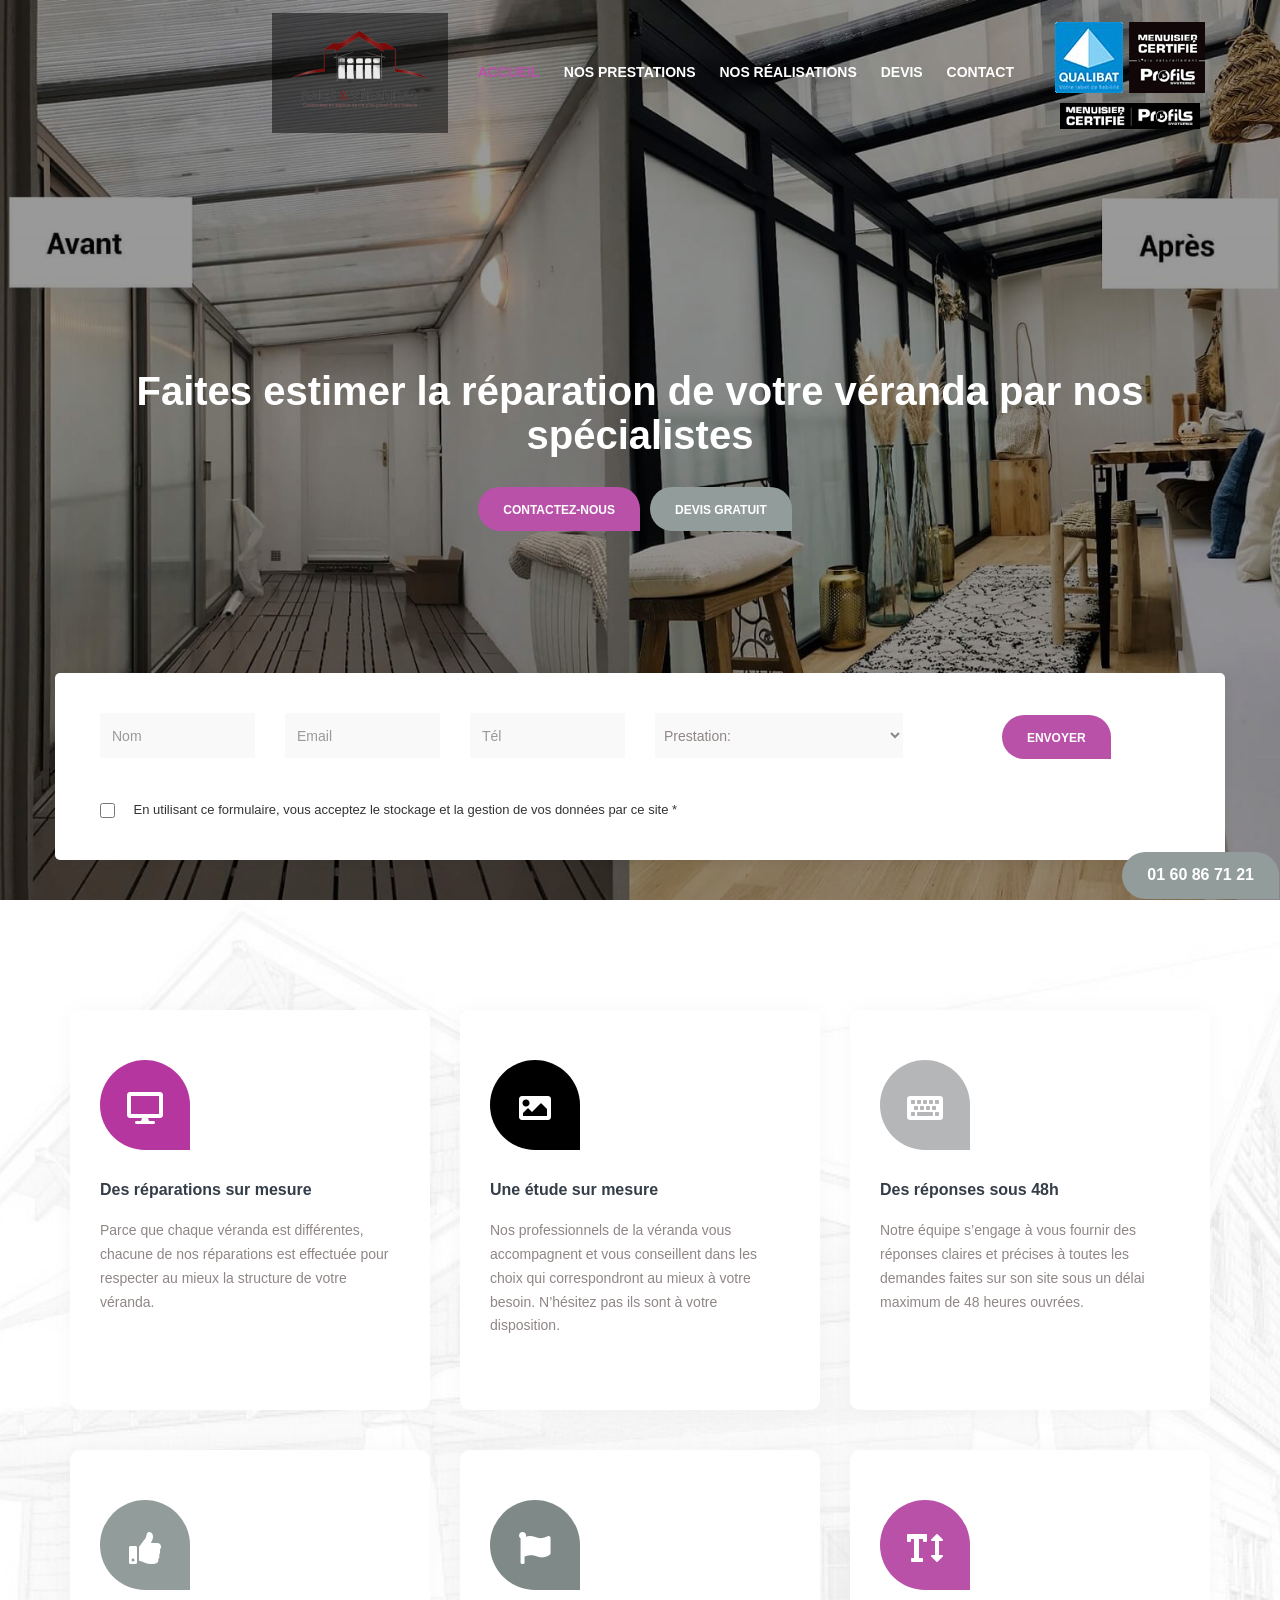
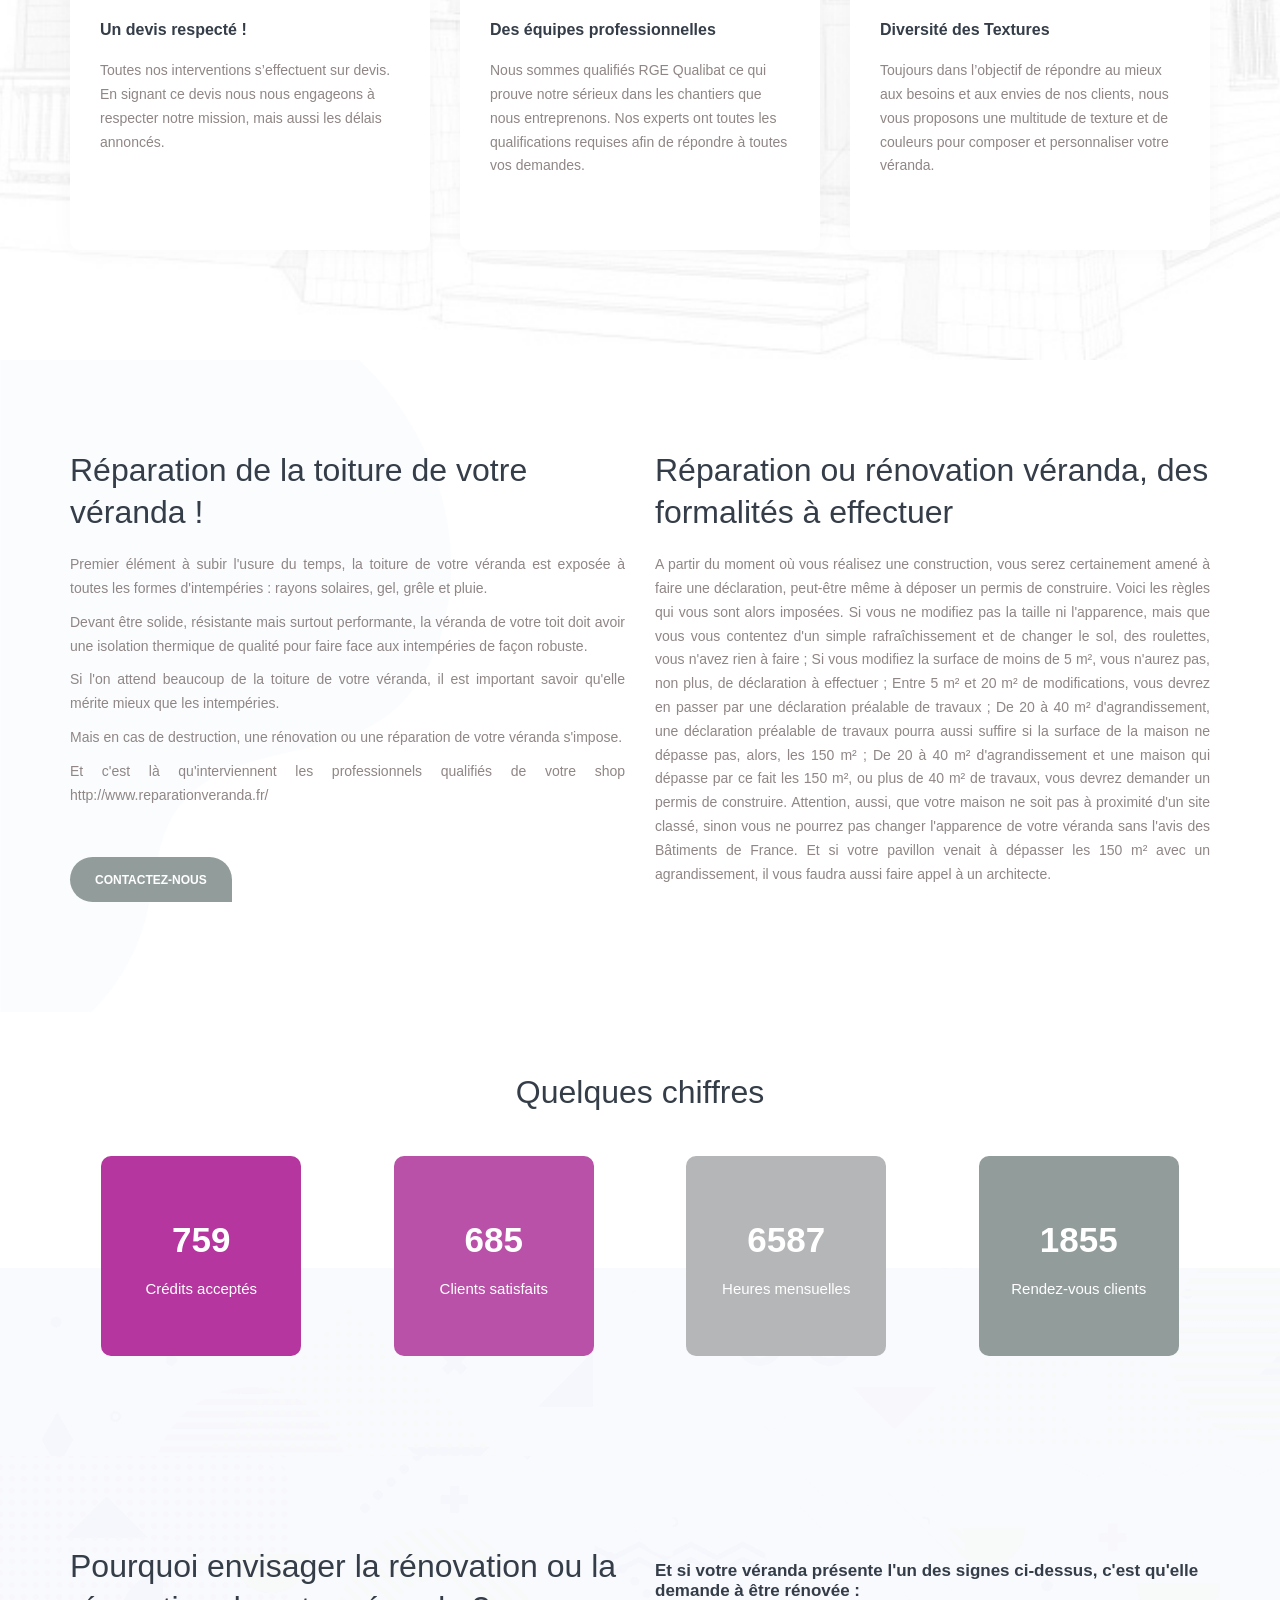
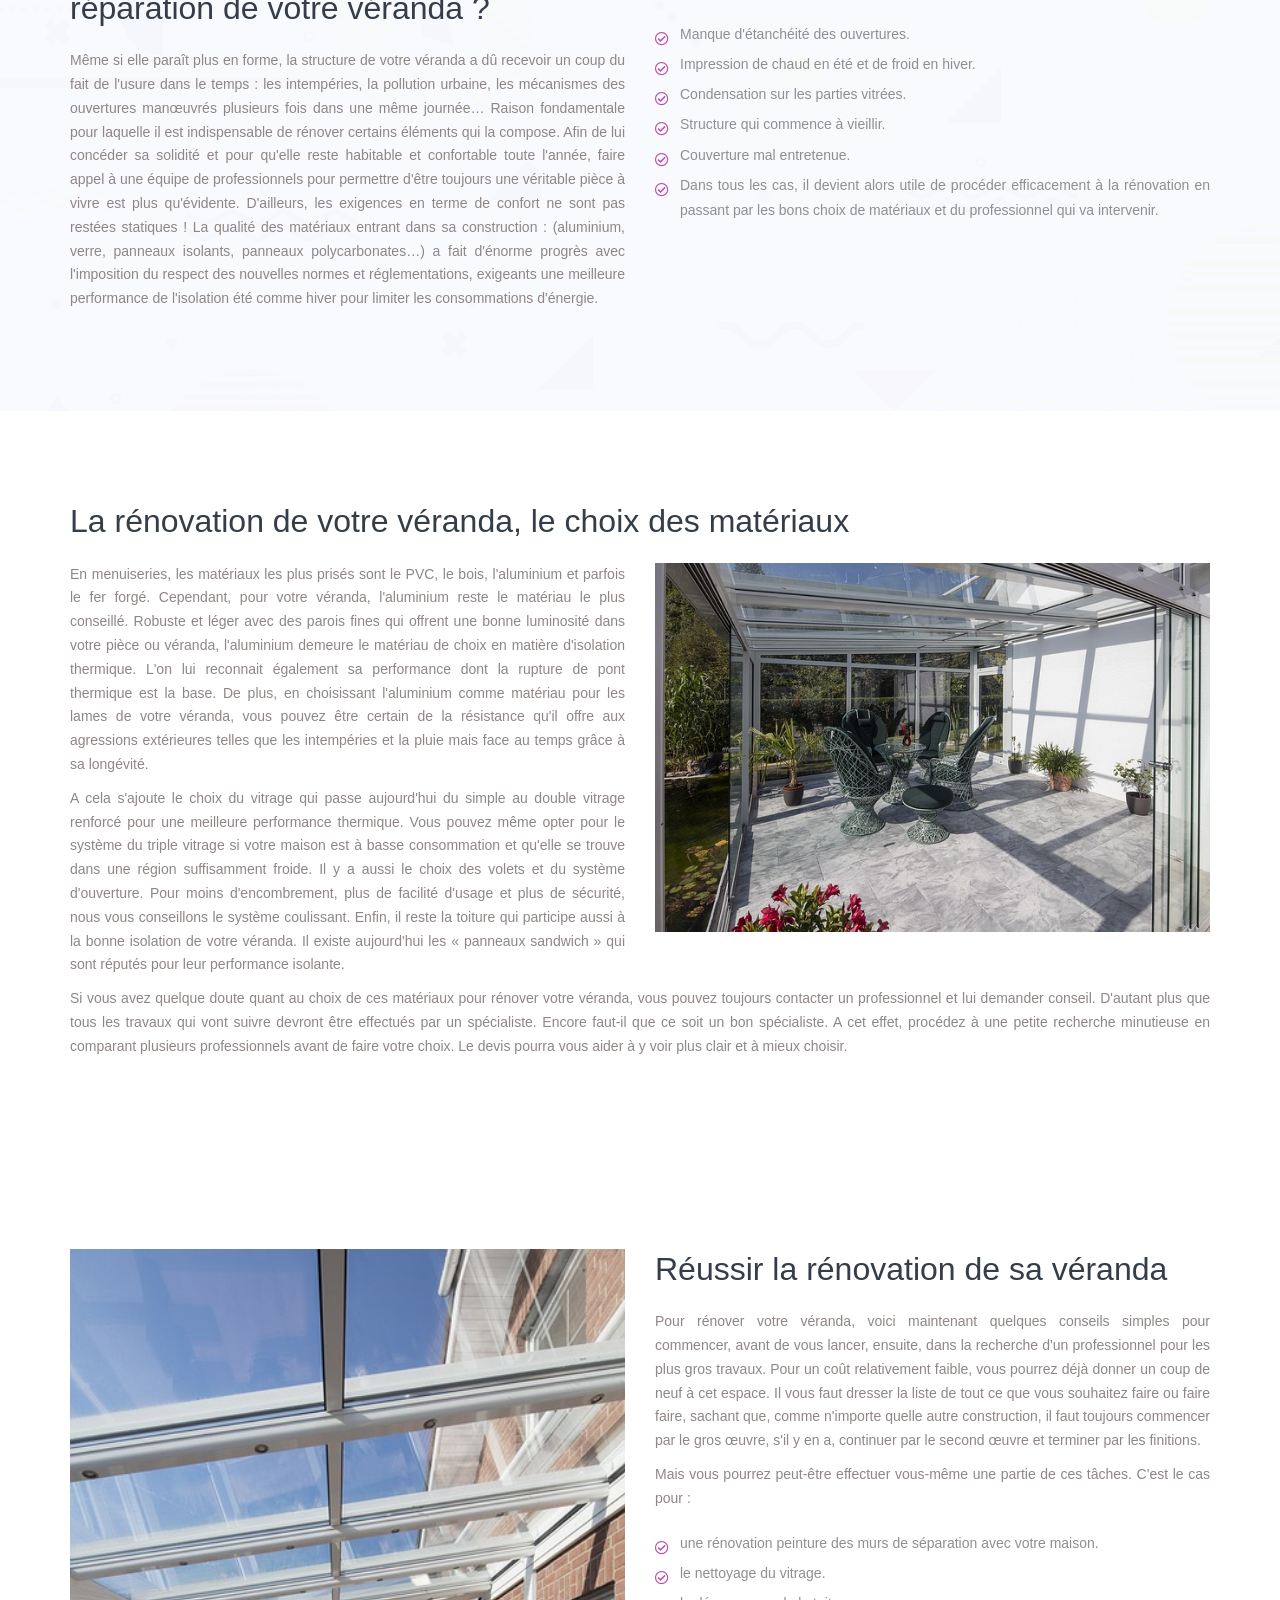
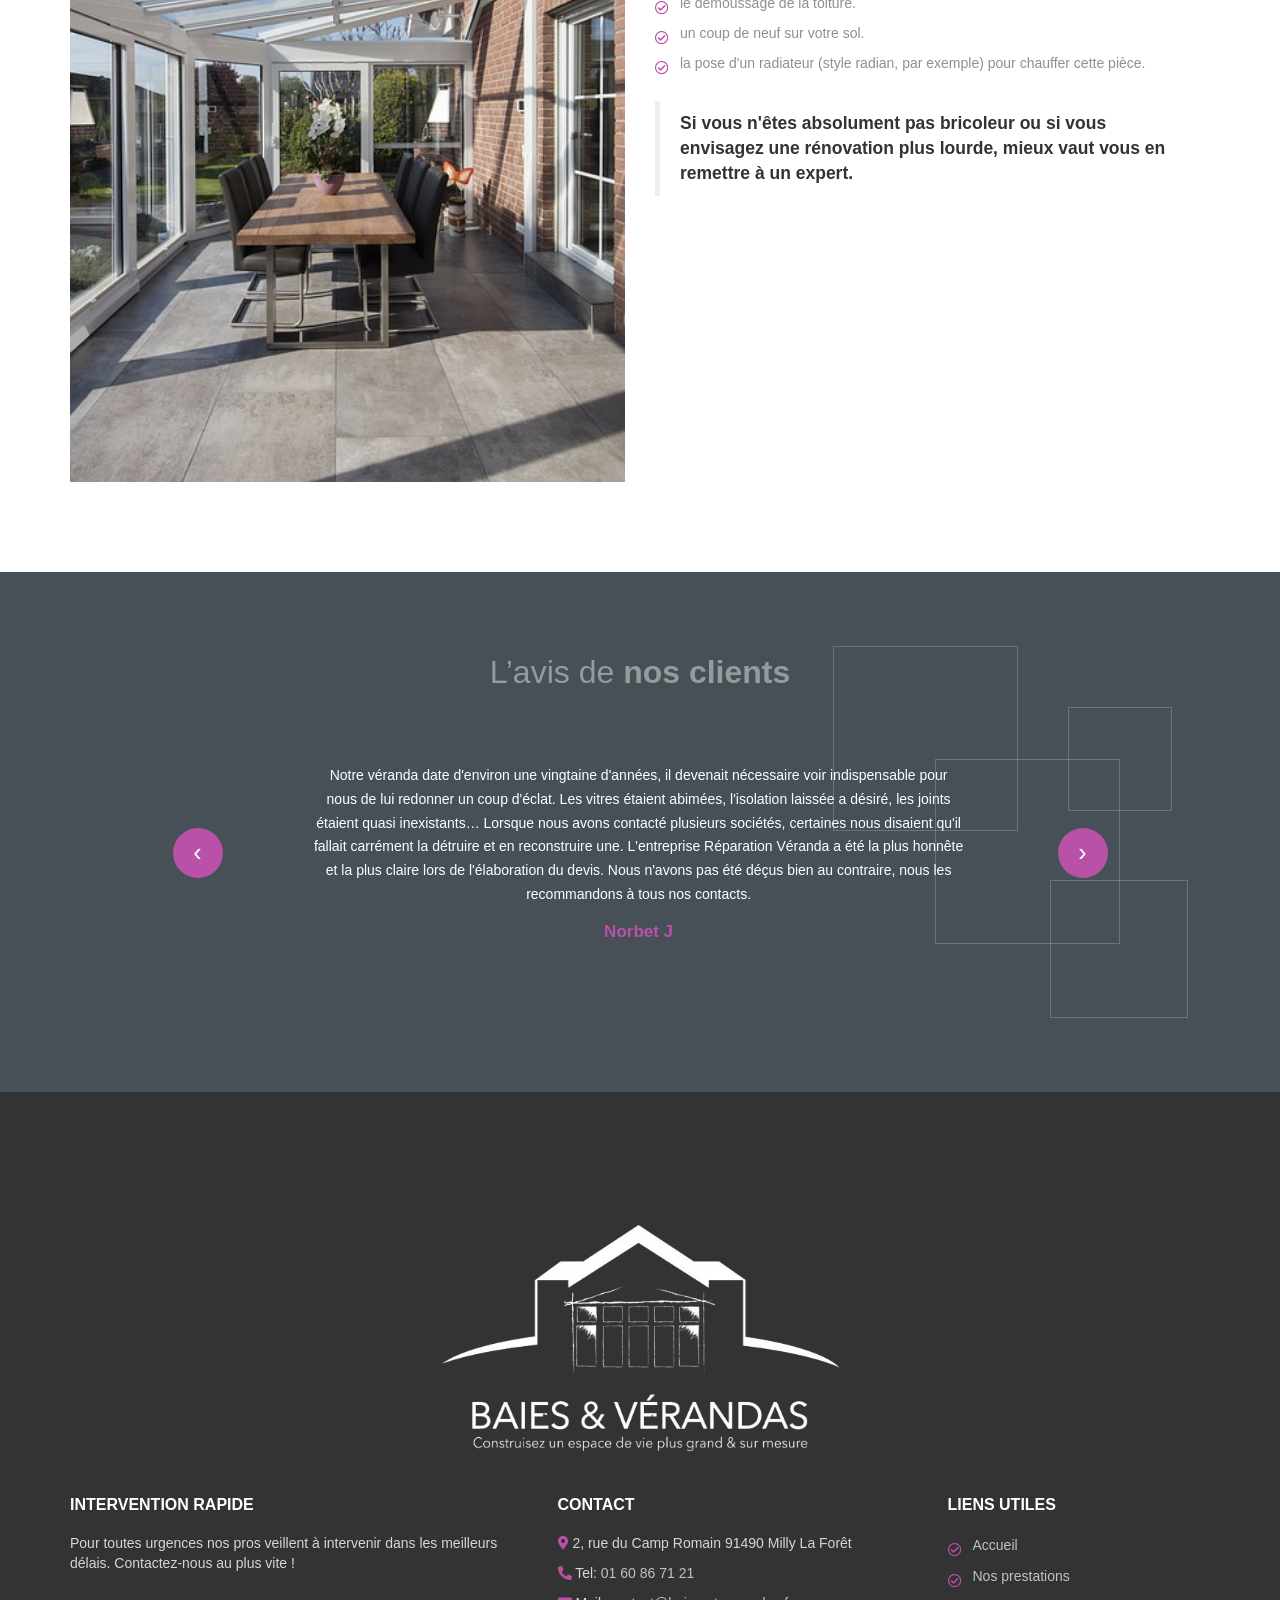
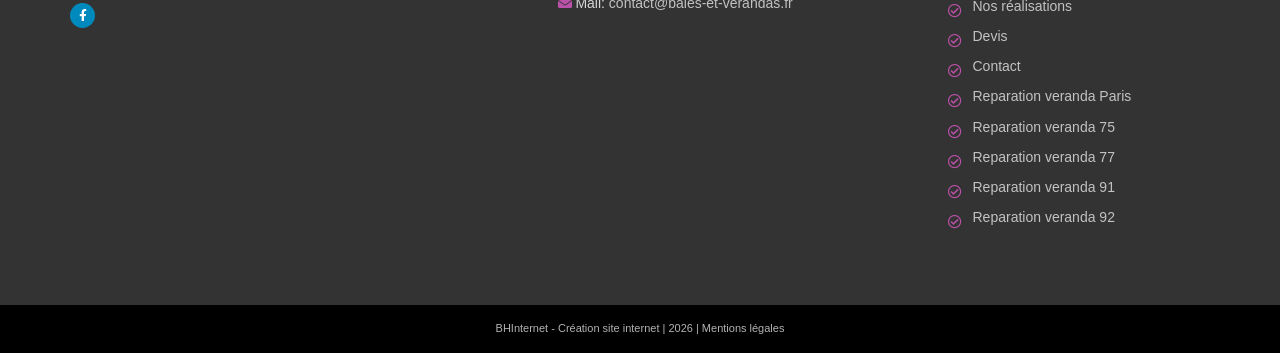
==== commit 112e6c63: "updated" ====
--- a/index.html
+++ b/index.html
@@ -1,4 +1,47 @@
-<!doctype html> <html> <head> <meta http-equiv='Content-Type' content='text/html; charset=utf-8'/> <meta charset="UTF-8"> <meta http-equiv="X-UA-Compatible" content="IE=edge"> <meta name="viewport" content="width=device-width, initial-scale=1.0"> <link rel="icon" href="./assets/img/favicon.png" type="image/x-icon"/> <link rel="stylesheet" type="text/css" href="./assets/ressources/css/global.css"> <link href="https://fonts.googleapis.com/css?family=Montserrat:100,100i,200,200i,300,300i,400,400i,500,500i,600,600i,700,700i,800,800i,900,900i" rel="stylesheet"> <link rel="stylesheet" type="text/css" href="./assets/ressources/css/owl.carousel.min.css"> <link rel="stylesheet" type="text/css" href="./assets/ressources/css/owl.theme.default.min.css"> <link rel="stylesheet" type="text/css" href="./assets/ressources/css/bootstrap.css"> <link rel="stylesheet" href="https://cdnjs.cloudflare.com/ajax/libs/lightbox2/2.11.3/css/lightbox.min.css" crossorigin="anonymous" referrerpolicy="no-referrer"/> <link rel="stylesheet" href="https://cdnjs.cloudflare.com/ajax/libs/font-awesome/5.15.4/css/all.min.css"> <script src="https://code.jquery.com/jquery-1.11.0.min.js"></script> <script src="./assets/js/popper.min.js" defer></script> <script src="./assets/js/bootstrap.min.js" defer></script> <title>Baies et Vérandas de France® - N°1 de la réparation de Véranda</title> <meta property="og:title" content="Baies et Vérandas de France® - N°1 de la réparation de Véranda"/> <meta property="og:locale" content="fr_FR"/> <meta name="description" content="Baies et Véranda, le traitement et la réparation de véranda partout en Ile-de-France. Réalisez votre devis gratuitement à partir de notre formulaire !"/> <meta property="og:description" content="Baies et Véranda, le traitement et la réparation de véranda partout en Ile-de-France. Réalisez votre devis gratuitement à partir de notre formulaire !"/> <meta name="keywords" content="reparation veranda"/> <link rel="canonical" href="https://www.reparationveranda.fr/"/> <meta property="og:url" content="https://www.reparationveranda.fr/"/> <meta property="og:site_name" content="BHInternet"/> <script type="application/ld+json">
+<!doctype html>
+<html>
+<head>
+  <meta http-equiv='Content-Type' content='text/html; charset=utf-8' />
+
+  <meta charset="UTF-8">
+  <meta http-equiv="X-UA-Compatible" content="IE=edge">
+  <meta name="viewport" content="width=device-width, initial-scale=1.0">
+  <link rel="icon" href="./assets/img/favicon.png" type="image/x-icon" />
+
+      <!-- <link rel="stylesheet"  type="text/css" href="./assets/ressources/css/animate.min.css"> -->
+      <link rel="stylesheet" type="text/css" href="./assets/ressources/css/global.css">
+      <!-- lightbox: using CDN below (local lightbox.min.css does not exist) -->
+      <!-- <link rel="stylesheet" type="text/css" href="./assets/ressources/css/clockpicker.css"/> -->
+      <link href="https://fonts.googleapis.com/css?family=Montserrat:100,100i,200,200i,300,300i,400,400i,500,500i,600,600i,700,700i,800,800i,900,900i" rel="stylesheet">
+      <link rel="stylesheet" type="text/css" href="./assets/ressources/css/owl.carousel.min.css">
+      <link rel="stylesheet" type="text/css" href="./assets/ressources/css/owl.theme.default.min.css">
+      <link rel="stylesheet" type="text/css" href="./assets/ressources/css/bootstrap.css">
+
+  <link rel="stylesheet" href="https://cdnjs.cloudflare.com/ajax/libs/lightbox2/2.11.3/css/lightbox.min.css"
+    crossorigin="anonymous" referrerpolicy="no-referrer" />
+
+
+    <link rel="stylesheet" href="https://cdnjs.cloudflare.com/ajax/libs/font-awesome/5.15.4/css/all.min.css">
+  
+  <script src="https://code.jquery.com/jquery-1.11.0.min.js"></script>
+
+  <!-- <script src="https://ajax.googleapis.com/ajax/libs/jquery/3.5.1/jquery.min.js" defer></script> -->
+
+  <script src="./assets/js/popper.min.js" defer></script>
+  <script src="./assets/js/bootstrap.min.js" defer></script>
+
+
+
+  <title>Baies et Vérandas de France® - N°1 de la réparation de Véranda</title>
+<meta property="og:title" content="Baies et Vérandas de France® - N°1 de la réparation de Véranda" />
+<meta property="og:locale" content="fr_FR" />
+<meta name="description" content="Baies et Véranda, le traitement et la réparation de véranda partout en Ile-de-France. Réalisez votre devis gratuitement à partir de notre formulaire !" />
+<meta property="og:description" content="Baies et Véranda, le traitement et la réparation de véranda partout en Ile-de-France. Réalisez votre devis gratuitement à partir de notre formulaire !" />
+<meta name="keywords" content="reparation veranda" />
+<link rel="canonical" href="https://www.reparationveranda.fr/" />
+<meta property="og:url" content="https://www.reparationveranda.fr/" />
+<meta property="og:site_name" content="BHInternet" />
+<script type="application/ld+json">
 {
 "@context":"https://schema.org",
 "@type":"WebSite",
@@ -6,4 +49,889 @@
 "description":"Baies et Véranda, le traitement et la réparation de véranda partout en Ile-de-France. Réalisez votre devis gratuitement à partir de notre formulaire !",
 "name":"Baies et Vérandas de France® - N°1 de la réparation de Véranda"
 }
-</script> </head> <body> <div id="backTotop"></div> <header> <div class="menu-wrapper"> <div id="menu" class=""> <div class="container"> <div class="row"> <div class="col-sm-12 col-md-12"> <nav class="menu-haut"> <a href="./index.html" class="navbar-logo-mobile visible-sm visible-xs" aria-label="Accueil"> <img src="./assets/img/logo2.png" class="img-responsive logmobile mg-auto" alt="Reparation veranda"> </a> <div class="navbar-header"> <button type="button" class="navbar-toggle" data-toggle="collapse" data-target="#bs-example-navbar-collapse-1"> <span class="sr-only">Navigation</span> <span class="icon-bar"></span> <span class="icon-bar"></span> <span class="icon-bar"></span> </button> </div> <div class="collapse navbar-collapse" id="bs-example-navbar-collapse-1"> <ul class="menu-top"> <li class="hidden-xs"><a class="active" href="./index.html"> <div class="home3"><i class=""><img src="./assets/img/logoRN.png" style="width: auto; height: 100px; object-fit:cover;" class="img-responsive mg-auto logmenu" alt="Reparation veranda"><img src="./assets/img/logoRN.png" style="width: auto; height: 100px; object-fit:cover;" class="img-responsive mg-auto logofixmenu" alt="Reparation veranda"></i></div> </a></li> <li><a class="active" href="./index.html">Accueil</a></li> <li><a class="" href="./nos-prestations.html">Nos prestations</a></li> <li><a class="" href="./Nos-realisations.html">Nos réalisations</a></li> <li><a class="" href="./devis.html">Devis</a></li> <li><a class="" href="./contact.html">Contact</a></li> </ul> </div> </nav> <style>.bgrge{display:flex;flex-direction:column;align-items:center;gap:10px}</style> <div class="bgrge "> <img src="./assets/img/rge.png" alt="RGE"> <img src="./assets/img/logo-veranda2.jpg" alt="logo noir et blanc Profils" class="img-responsive" style="width: 140px;"> </div> </div> </div> </div> </div> </div> </header> <div class="home-hero"> <div class="bandeau wow fadeIn animated" data-wow-duration="1s" data-wow-delay="0" style="visibility: visible; animation-duration: 1s;"> <div id="carousel-header" class="carousel slide" data-ride="carousel"> <div class="carousel-inner"> <div class="item active"> <img src="./assets/img/carousel1.jpg" alt="Réparation de véranda"> </div> </div> </div> <div class="lang text-center"> <h1> <span class="title6">Faites estimer la réparation de votre véranda par nos spécialistes</span></h1> <div class="flex2 hidden-xs"> <a href="./contact.html" class="button2"> <span class="txt">Contactez-nous</span> </a> <a href="./devis.html" class="button1"> <span class="txt">Devis gratuit</span> </a> </div> </div> </div> <div class="hero-form"> <div class="container"> <div class="row"> <div class="col-sm-12"> <form class="form contact_content-form p20" id="contactForm" method="post" action="https://jgviaboye9.execute-api.eu-west-3.amazonaws.com/prod/notify"> <input type="hidden" name="lang" value="fr"/> <input type="hidden" name="redirectUrl" value="/"/> <input type="hidden" name="type" value="contact"/> <input type="hidden" name="website" value=""/> <input type="hidden" name="lang" value="fr"/> <input type="hidden" name="firstName" value=""/> <input type="hidden" name="key" value="6LfKzHYsAAAAAI9P4pYMCOiXdfwoGl6Gr5-TUXX8"/> <div class="row pre-reservation"> <div class="col-md-2 col-sm-6 clabel"> <div class="padl form-group"> <input type="text" name="nom" class="form-control" placeholder="Nom" required=""> </div> </div> <div class="col-md-2 col-sm-6 clabel"> <div class="padl form-group"> <input type="email" name="email" class="form-control" placeholder="Email" required=""> </div> </div> <div class="col-md-2 col-sm-6 clabel"> <div class="form-group"> <input type="tel" name="telephone" class="form-control" placeholder="Tél" required=""> </div> </div> <div class="col-md-3 col-sm-6"> <div class="form-group"> <select name="prestation" class="form-control form-control1" required=""> <option value="">Prestation:</option> <option value="Réparation / Rénovation de véranda">Réparation / Rénovation de véranda</option> <option value="Remplacement de vitrage">Remplacement de vitrage</option> <option value="Nettoyage toiture">Nettoyage toiture</option> </select> </div> </div> <div class="col-md-3 col-sm-12 text-center"> <button type="submit" class="button2 btn-form form-submit"> <span class="txt">Envoyer</span> </button> </div> <div class="col-md-12 recaptcha-row"> <div class="form-group"> <div class="g-recaptcha" data-sitekey="6LfKzHYsAAAAAGm6FmkQaounmlpj263-vaRs_Q2R"> </div> <div id="contact-form-response" class="text-white" style="color: #333 !important; font-size: 1rem;"> </div> <input style="display: none" type="submit" value="Submit" class="wpcf7-form-control wpcf7-submit"/> </div> <div class="checkbox d-flex mt-4"> <input name="condition" type="checkbox" style="height: 1.5rem; width: 1.5rem; vertical-align: middle;" class="check"/> <span class="black_space-form--label text" style="color: #333 !important; margin-left: 1rem; font-size: 1.3rem;">&nbsp;En utilisant ce formulaire, vous acceptez le stockage et la gestion de vos données par ce site *</span> <i class="fa fa-info-square" aria-hidden="true"></i> </div> </div> </div> </form> </div> </div> </div> </div> <div class="content-wrap"> <section class="one bggrey1 bgprestation"> <div class="container"> <div class="row"> <div class="col-sm-12"> <div class="row"> <div class="col-md-4"> <div class="box2"> <span class="icono bg-blue"> <i class="fa fa-desktop"></i> </span> <h3>Des réparations sur mesure </h3> <p>Parce que chaque véranda est différentes, chacune de nos réparations est effectuée pour respecter au mieux la structure de votre véranda.</p> </div> </div> <div class="col-md-4"> <div class="box2"> <span class="icono bg-yellow"> <i class="fa fa-image"></i> </span> <h3>Une étude sur mesure</h3> <p>Nos professionnels de la véranda vous accompagnent et vous conseillent dans les choix qui correspondront au mieux à votre besoin. N’hésitez pas ils sont à votre disposition. </p> </div> </div> <div class="col-md-4"> <div class="box2"> <span class="icono bg-rose"> <i class="fa fa-keyboard-o"></i> </span> <h3>Des réponses sous 48h </h3> <p>Notre équipe s’engage à vous fournir des réponses claires et précises à toutes les demandes faites sur son site sous un délai maximum de 48 heures ouvrées. </p> </div> </div> <div class="col-md-4"> <div class="box2"> <span class="icono bg-orange"> <i class="fas fa-thumbs-up"></i> </span> <h3>Un devis respecté !</h3> <p>Toutes nos interventions s’effectuent sur devis. En signant ce devis nous nous engageons à respecter notre mission, mais aussi les délais annoncés. </p> </div> </div> <div class="col-md-4"> <div class="box2"> <span class="icono bg-purple"> <i class="fa fa-flag"></i> </span> <h3>Des équipes professionnelles </h3> <p>Nous sommes qualifiés RGE Qualibat ce qui prouve notre sérieux dans les chantiers que nous entreprenons. Nos experts ont toutes les qualifications requises afin de répondre à toutes vos demandes. </p> </div> </div> <div class="col-md-4"> <div class="box2"> <span class="icono bg-green"> <i class="fa fa-text-height"></i> </span> <h3>Diversité des Textures </h3> <p> Toujours dans l’objectif de répondre au mieux aux besoins et aux envies de nos clients, nous vous proposons une multitude de texture et de couleurs pour composer et personnaliser votre véranda. </p> </div> </div> </div> </div> </div> </div> </section> <section class="one bg01"> <div class="container"> <div class="row"> <div class="col-sm-6"> <h2>Réparation de la toiture de votre véranda !</h2> <p>Premier élément à subir l'usure du temps, la toiture de votre véranda est exposée à toutes les formes d'intempéries : rayons solaires, gel, grêle et pluie.</p> <p> Devant être solide, résistante mais surtout performante, la véranda de votre toit doit avoir une isolation thermique de qualité pour faire face aux intempéries de façon robuste.</p> <p> Si l'on attend beaucoup de la toiture de votre véranda, il est important savoir qu'elle mérite mieux que les intempéries.</p> <p> Mais en cas de destruction, une rénovation ou une réparation de votre véranda s'impose.</p> <p> Et c'est là qu'interviennent les professionnels qualifiés de votre shop http://www.reparationveranda.fr/ </p> <br> <a href="./contact.html" class="button1"> <span class="txt">Contactez-nous</span> </a> </div> <div class="col-sm-6"> <h2>Réparation ou rénovation véranda, des formalités à effectuer</h2> <p>A partir du moment où vous réalisez une construction, vous serez certainement amené à faire une déclaration, peut-être même à déposer un permis de construire. Voici les règles qui vous sont alors imposées. Si vous ne modifiez pas la taille ni l'apparence, mais que vous vous contentez d'un simple rafraîchissement et de changer le sol, des roulettes, vous n'avez rien à faire ; Si vous modifiez la surface de moins de 5 m², vous n'aurez pas, non plus, de déclaration à effectuer ; Entre 5 m² et 20 m² de modifications, vous devrez en passer par une déclaration préalable de travaux ; De 20 à 40 m² d'agrandissement, une déclaration préalable de travaux pourra aussi suffire si la surface de la maison ne dépasse pas, alors, les 150 m² ; De 20 à 40 m² d'agrandissement et une maison qui dépasse par ce fait les 150 m², ou plus de 40 m² de travaux, vous devrez demander un permis de construire. Attention, aussi, que votre maison ne soit pas à proximité d'un site classé, sinon vous ne pourrez pas changer l'apparence de votre véranda sans l'avis des Bâtiments de France. Et si votre pavillon venait à dépasser les 150 m² avec un agrandissement, il vous faudra aussi faire appel à un architecte.</p> </div> </div> </div> </section> <section class="one bg-paralax"> <div class="wavy"> <img src="./assets/img/wave.png" class="img-responsive" alt="wavy-effect"> </div> <div class="container"> <div class="row"> <div class="col-sm-12 text-center"> <h2>Quelques chiffres </h2> <div class="separator"></div> </div> <div class="col-sm-12"> <div class="row chiffre"> <div class="col-sm-3 text-center"> <div class="count-wrapper bg-blue"> <span> <span class="count">759</span> </span> <h3>Crédits acceptés </h3> </div> </div> <div class="col-sm-3 text-center"> <div class="count-wrapper bg-green"> <span> <span class="count">685</span> </span> <h3>Clients satisfaits </h3> </div> </div> <div class="col-sm-3 text-center"> <div class="count-wrapper bg-rose"> <span> <span class="count">6587</span> </span> <h3>Heures mensuelles </h3> </div> </div> <div class="col-sm-3 text-center"> <div class="count-wrapper bg-orange"> <span> <span class="count">1855</span> </span> <h3>Rendez-vous clients </h3> </div> </div> </div> </div> </div> </div> </section> <section class="one bggrey2"> <div class="container"> <div class="row"> <div class="col-sm-6"> <h2>Pourquoi envisager la rénovation ou la réparation de votre véranda ?</h2> <p>Même si elle paraît plus en forme, la structure de votre véranda a dû recevoir un coup du fait de l'usure dans le temps : les intempéries, la pollution urbaine, les mécanismes des ouvertures manœuvrés plusieurs fois dans une même journée… Raison fondamentale pour laquelle il est indispensable de rénover certains éléments qui la compose. Afin de lui concéder sa solidité et pour qu'elle reste habitable et confortable toute l'année, faire appel à une équipe de professionnels pour permettre d'être toujours une véritable pièce à vivre est plus qu'évidente. D'ailleurs, les exigences en terme de confort ne sont pas restées statiques ! La qualité des matériaux entrant dans sa construction : (aluminium, verre, panneaux isolants, panneaux polycarbonates…) a fait d'énorme progrès avec l'imposition du respect des nouvelles normes et réglementations, exigeants une meilleure performance de l'isolation été comme hiver pour limiter les consommations d'énergie. </p> </div> <div class="col-sm-6"> <h3>Et si votre véranda présente l'un des signes ci-dessus, c'est qu'elle demande à être rénovée :</h3> <ul class="list1"> <li>Manque d'étanchéité des ouvertures.</li> <li>Impression de chaud en été et de froid en hiver.</li> <li>Condensation sur les parties vitrées.</li> <li>Structure qui commence à vieillir.</li> <li>Couverture mal entretenue.</li> <li>Dans tous les cas, il devient alors utile de procéder efficacement à la rénovation en passant par les bons choix de matériaux et du professionnel qui va intervenir.</li> </ul> </div> </div> </div> </section> <section class="one"> <div class="container"> <div class="row"> <div class="col-sm-12"> <h2>La rénovation de votre véranda, le choix des matériaux</h2> </div> <div class="col-sm-6"> <p>En menuiseries, les matériaux les plus prisés sont le PVC, le bois, l'aluminium et parfois le fer forgé. Cependant, pour votre véranda, l'aluminium reste le matériau le plus conseillé. Robuste et léger avec des parois fines qui offrent une bonne luminosité dans votre pièce ou véranda, l'aluminium demeure le matériau de choix en matière d'isolation thermique. L'on lui reconnait également sa performance dont la rupture de pont thermique est la base. De plus, en choisissant l'aluminium comme matériau pour les lames de votre véranda, vous pouvez être certain de la résistance qu'il offre aux agressions extérieures telles que les intempéries et la pluie mais face au temps grâce à sa longévité.</p> <p>A cela s'ajoute le choix du vitrage qui passe aujourd'hui du simple au double vitrage renforcé pour une meilleure performance thermique. Vous pouvez même opter pour le système du triple vitrage si votre maison est à basse consommation et qu'elle se trouve dans une région suffisamment froide. Il y a aussi le choix des volets et du système d'ouverture. Pour moins d'encombrement, plus de facilité d'usage et plus de sécurité, nous vous conseillons le système coulissant. Enfin, il reste la toiture qui participe aussi à la bonne isolation de votre véranda. Il existe aujourd'hui les « panneaux sandwich » qui sont réputés pour leur performance isolante.</p> </div> <div class="col-sm-6"> <img src="./assets/img/acc1.jpg" alt="salon dans veranda décorée" class="img-responsive"> </div> <div class="col-sm-12"> <p>Si vous avez quelque doute quant au choix de ces matériaux pour rénover votre véranda, vous pouvez toujours contacter un professionnel et lui demander conseil. D'autant plus que tous les travaux qui vont suivre devront être effectués par un spécialiste. Encore faut-il que ce soit un bon spécialiste. A cet effet, procédez à une petite recherche minutieuse en comparant plusieurs professionnels avant de faire votre choix. Le devis pourra vous aider à y voir plus clair et à mieux choisir.</p> </div> </div> </div> </section> <section class="one"> <div class="container"> <div class="row"> <div class="col-sm-6"> <img src="./assets/img/acc2.jpg" alt="salon intérieur dans veranda blanche" class="img-responsive"> </div> <div class="col-sm-6"> <h2>Réussir la rénovation de sa véranda</h2> <p>Pour rénover votre véranda, voici maintenant quelques conseils simples pour commencer, avant de vous lancer, ensuite, dans la recherche d'un professionnel pour les plus gros travaux. Pour un coût relativement faible, vous pourrez déjà donner un coup de neuf à cet espace. Il vous faut dresser la liste de tout ce que vous souhaitez faire ou faire faire, sachant que, comme n'importe quelle autre construction, il faut toujours commencer par le gros œuvre, s'il y en a, continuer par le second œuvre et terminer par les finitions.</p> <p>Mais vous pourrez peut-être effectuer vous-même une partie de ces tâches. C'est le cas pour :</p> <ul class="list1"> <li>une rénovation peinture des murs de séparation avec votre maison.</li> <li>le nettoyage du vitrage.</li> <li>le démoussage de la toiture.</li> <li>un coup de neuf sur votre sol.</li> <li>la pose d'un radiateur (style radian, par exemple) pour chauffer cette pièce.</li> </ul> <blockquote><strong>Si vous n'êtes absolument pas bricoleur ou si vous envisagez une rénovation plus lourde, mieux vaut vous en remettre à un expert.</strong></blockquote> </div> </div> </div> </section> <section class="one bg-effect "> <div class="container"> <div class="row"> <div class="col-sm-10 col-sm-push-1 text-center wow fadeIn animated" data-wow-duration="1.5s" data-wow-delay="0" style="visibility: visible; animation-duration: 1.5s;"> <h2>L’avis de<strong> nos clients</strong> </h2> <div id="carousel2" class="owl-carousel owl-theme"> <div class="avis"> <div class="avis-texte"> <div class="square1 bg-orange"></div> <div class="square2 bg-purple"></div> <div class="square3 bg-green"></div> <div class="text-info"> <p> Notre véranda date d'environ une vingtaine d'années, il devenait nécessaire voir indispensable pour nous de lui redonner un coup d'éclat. Les vitres étaient abimées, l'isolation laissée a désiré, les joints étaient quasi inexistants… Lorsque nous avons contacté plusieurs sociétés, certaines nous disaient qu'il fallait carrément la détruire et en reconstruire une. L'entreprise Réparation Véranda a été la plus honnête et la plus claire lors de l'élaboration du devis. Nous n'avons pas été déçus bien au contraire, nous les recommandons à tous nos contacts. </p> <div class="caption"> <h3>Norbet J</h3> </div> </div> </div> </div> <div class="avis"> <div class="avis-texte"> <div class="text-info"> <p> Suite à la tempête de cet hiver, les grêlons avaient fissuré ma véranda. J'avais peur que toute la vitre cède. J'ai appelé en urgence Réparation Véranda, qui est intervenu dans la journée. La réparation s'est effectuée en 4 jours le temps qu'ils commandent la vitre correspondante. Une équipe de professionnels que je recommande. </p> <div class="caption"> <h3>Marguerite M</h3> </div> </div> </div> </div> <div class="avis"> <div class="avis-texte"> <div class="text-info"> <p> Lorsque nous avons racheté notre maison, la véranda avait besoin d'un bon coup d'entretien et surtout d'une bonne isolation. Vous avez refait toute notre isolation et nous en sommes très satisfaits ! </p> <div class="caption"> <h3>Pierre &amp; Julie P</h3> </div> </div> </div> </div> </div> </div> </div> </div> </section> </div> </div> <div class="backTotop"> <a href="#backTotop" aria-label="Retour en haut"> <i class="fas fa-angle-up"></i> </a> </div> <div class="button-fix"> <a href="tel:0160867121" class="button1"> <span class="txt">01 60 86 71 21</span> </a> </div> <footer> <div class="container"> <div class="row" style="display: flex; justify-content: center;"> <div class="col-sm-5"> <img src="./assets/img/logoNB.png" style="width: 100%; height: 100%; object-fit: cover;" alt="logo veranda blanc"> </div> </div> <div class="row"> <div class="col-sm-5 text-left"> <h2>Intervention rapide </h2> <p>Pour toutes urgences nos pros veillent à intervenir dans les meilleurs délais. Contactez-nous au plus vite ! </p> <br> <ul class="social"> <li><a href="https://fr-fr.facebook.com/" target="_blank"><span class="fab fa-facebook-f fa-fw"></span></a></li> </ul> <br> </div> <div class="col-sm-4 text-left"> <h2>Contact</h2> <p> <i class="fas fa-map-marker-alt"> </i> 2, rue du Camp Romain 91490 Milly La Forêt</p> <p><i class="fas fa-phone-alt"> </i> Tel: <a href="tel:0160867121">01 60 86 71 21</a></p> <p><i class="fas fa-envelope"> </i> Mail: <a href="mailto:contact@baies-et-verandas.fr"> contact@baies-et-verandas.fr</a></p> </div> <div class="col-sm-3 text-left"> <h2>Liens utiles</h2> <ul class="list1"> <li><a class="active" href="./index.html">Accueil</a></li> <li><a class="" href="./nos-prestations.html">Nos prestations</a></li> <li><a class="" href="./Nos-realisations.html">Nos réalisations</a></li> <li><a class="" href="./devis.html">Devis</a></li> <li><a class="" href="./contact.html">Contact</a></li> <li><a class="" href="./reparation-veranda-paris.html">Reparation veranda Paris</a></li> <li><a class="" href="./reparation-veranda-75.html">Reparation veranda 75</a></li> <li><a class="" href="./reparation-veranda-77.html">Reparation veranda 77</a></li> <li><a class="" href="./reparation-veranda-91.html">Reparation veranda 91</a></li> <li><a class="" href="./reparation-veranda-92.html">Reparation veranda 92</a></li> </ul> </div> </div> </div> <div class="text-center" id="bhinternet"> <a href="https://www.bhinternet.fr/" target="_blank">BHInternet - Création site internet | 2026 | </a> <a href="./mentions-legales.html">Mentions légales</a> </div> </footer> <script src="./assets/ressources/js/bootstrap.min.js"></script> <script src="./assets/ressources/js/lightbox-2.6.min.js" type="text/javascript"></script> <script src="https://cdnjs.cloudflare.com/ajax/libs/wow/1.1.2/wow.min.js" crossorigin="anonymous"></script> <script src="https://cdnjs.cloudflare.com/ajax/libs/OwlCarousel2/2.3.4/owl.carousel.min.js" crossorigin="anonymous"></script> <script type="text/javascript">$(document).ready(function(){var i=$("#lightbox");$('[data-target="#lightbox"]').on("click",function(){var d=$(this).find("img"),t=d.attr("src"),n=d.attr("alt"),a={maxWidth:$(window).width()-100,maxHeight:$(window).height()-100};i.find(".close").addClass("hidden"),i.find("img").attr("src",t),i.find("img").attr("alt",n),i.find("img").css(a)}),i.on("shown.bs.modal",function(){var d=i.find("img");i.find(".modal-dialog").css({width:d.width()}),i.find(".close").removeClass("hidden")})});</script> <script type="text/javascript">var conf_name="reparationveranda.fr",conf_email="contact@baies-et-verandas.fr",modal_rgpd='<div class="modal fade" id="modal-rgpd" tabindex="-1" role="dialog" aria-labelledby="myModalLabel">        <div class="modal-dialog" role="document">            <div class="modal-content">                <div class="modal-body">                  * En cochant cette case, j\u2019accepte que mes donn\xe9es personnelles soient collect\xe9es et trait\xe9es par le service commercial de '+conf_name+'.                   Leur traitement a pour finalit\xe9 de traiter votre demande sp\xe9cifique.<br>                   Les donn\xe9es collect\xe9es sont conserv\xe9es pour la dur\xe9e de nos relations commerciales + 1 an. Conform\xe9ment \xe0 la loi                   \xab informatique et libert\xe9s \xbb, vous pouvez exercer votre droit d\u2019acc\xe8s aux donn\xe9es vous concernant et les faire rectifier                   aupr\xe8s de notre r\xe9f\xe9rent \xe0 <a href="mailto:"'+conf_email+'">'+conf_email+'</a>.<br>                   Vous disposez \xe9galement d\u2019un droit de rectification, \xe0 l\u2019oubli, \xe0 la portabilit\xe9, de limitation ou d\u2019opposition aupr\xe8s de notre r\xe9f\xe9rent \xe0                    <a href="mailto:'+conf_email+'">'+conf_email+'</a>.<br><br>                   En dernier recours, vous pouvez d\xe9poser une r\xe9clamation aupr\xe8s de la CNIL.                </div>                <div class="modal-footer">                    <div class="form-group text-center">                        <button type="button" class="btn btn-default btn-primary" data-dismiss="modal">Fermer</button>                    </div>                </div>            </div>        </div>    </div>';$(document).ready(function(){$(".info-rgpd label").after(function(){return'&nbsp;<a href="#" data-toggle="modal" data-target="#modal-rgpd"><i class="fa fa-info-circle"></i></a>'+modal_rgpd})});</script> <script>$(document).ready(function(){void 0!==$.fn.owlCarousel&&($("#carousel1").length&&$("#carousel1").owlCarousel({loop:!0,autoplay:!0,autoplayTimeout:3e3,smartSpeed:2e3,dots:!1,margin:0,nav:!0,navText:["<span>&#8249;</span>","<span>&#8250;</span>"],responsive:{0:{items:1},600:{items:3},1e3:{items:4}}}),$("#carousel2").length&&$("#carousel2").owlCarousel({loop:!0,autoplay:!0,autoplayHoverPause:!0,margin:10,autoplayTimeout:5e3,smartSpeed:2e3,nav:!0,navText:["<span>&#8249;</span>","<span>&#8250;</span>"],dots:!1,responsive:{0:{items:1},600:{items:1},1e3:{items:1}}}))});</script> <script>"undefined"!=typeof WOW&&(new WOW).init();</script> <script type="text/javascript">$(window).scroll(function(){$(document).scrollTop()>350?$(".backTotop").addClass("active1"):$(".backTotop").removeClass("active1")}),$('a[href^="#backTotop"]').click(function(){var o=$(this).attr("href");return $("html, body").animate({scrollTop:$(o).offset().top},"slow"),!1});</script> <script src="https://cdnjs.cloudflare.com/ajax/libs/waypoints/4.0.1/jquery.waypoints.min.js" crossorigin="anonymous"></script> <script src="https://cdnjs.cloudflare.com/ajax/libs/Counter-Up/1.0.0/jquery.counterup.min.js" crossorigin="anonymous"></script> <script type="text/javascript">void 0!==$.fn.counterUp&&$(".count").counterUp({delay:10,time:2e3});</script> <script>function myFunction(){window.pageYOffset>sticky?header.classList.add("fixmenu"):header.classList.remove("fixmenu")}window.onscroll=function(){myFunction()};var header=document.getElementById("menu"),sticky=header.offsetTop;</script> <script>function executeRecaptcha(e){if("undefined"!=typeof grecaptcha)try{grecaptcha.ready(function(){grecaptcha.execute("6LfrevkqAAAAANzSNu3TNo6Z7lcPNyJzIyKIKwV0",{action:e}).then(function(t){document.getElementById("g-recaptcha-response-"+e).value=t,console.log("reCAPTCHA token obtained successfully for "+e)}).catch(function(e){console.error("reCAPTCHA execution error:",e)})})}catch(e){console.error("Error in reCAPTCHA execution:",e)}else console.error("grecaptcha is undefined. Make sure the reCAPTCHA script is loaded properly.")}document.addEventListener("DOMContentLoaded",function(){document.querySelector('button[name="contact"]')&&(executeRecaptcha("contact"),document.querySelector('button[name="contact"]').addEventListener("click",function(e){document.getElementById("g-recaptcha-response-contact").value?console.log("reCAPTCHA token found, form will submit normally"):(e.preventDefault(),console.log("No reCAPTCHA token found, executing reCAPTCHA..."),executeRecaptcha("contact"),setTimeout(function(){console.log("Attempting to submit form after reCAPTCHA execution"),document.querySelector('button[name="contact"]').click()},1500))})),document.querySelector('button[name="devis"]')&&(executeRecaptcha("devis"),document.querySelector('button[name="devis"]').addEventListener("click",function(e){document.getElementById("g-recaptcha-response-devis").value||(e.preventDefault(),executeRecaptcha("devis"),setTimeout(function(){document.querySelector('button[name="devis"]').click()},1e3))})),document.querySelector('input[name="devis"]')&&(executeRecaptcha("devis_home"),document.querySelector('input[name="devis"]').addEventListener("click",function(e){document.getElementById("g-recaptcha-response-devis_home").value||(e.preventDefault(),executeRecaptcha("devis_home"),setTimeout(function(){document.querySelector('input[name="devis"]').click()},1e3))}))}),setInterval(function(){document.querySelector('button[name="contact"]')&&executeRecaptcha("contact"),document.querySelector('button[name="devis"]')&&executeRecaptcha("devis"),document.querySelector('input[name="devis"]')&&executeRecaptcha("devis_home"),document.querySelector('input[name="recruitment"]')&&executeRecaptcha("recruitment")},9e4);</script> <script src="./assets/js/index.js"></script> <script src="./assets/js/formSubmit.js"></script> <script src="https://www.google.com/recaptcha/api.js" async defer></script> <div> </div> </body> </html>+</script>
+
+</head>
+
+
+
+
+<body class="home">
+  <div id="backTotop"></div>
+  <header>
+  <div class="menu-wrapper">
+    <div id="menu" class="">
+      <div class="container">
+        <div class="row">
+          <div class="col-sm-12 col-md-12">
+            <nav class="menu-haut">
+              <a href="./index.html" class="navbar-logo-mobile visible-sm visible-xs" aria-label="Accueil">
+                <img src="./assets/img/logo2.png" class="img-responsive logmobile mg-auto"
+                  alt="Reparation veranda">
+              </a>
+              <div class="navbar-header">
+                <button type="button" class="navbar-toggle" data-toggle="collapse"
+                  data-target="#bs-example-navbar-collapse-1">
+                  <span class="sr-only">Navigation</span>
+                  <span class="icon-bar"></span>
+                  <span class="icon-bar"></span>
+                  <span class="icon-bar"></span>
+                </button>
+              </div>
+              <div class="collapse navbar-collapse" id="bs-example-navbar-collapse-1">
+                <ul class="menu-top">
+                  <li class="hidden-xs"><a class="active" href="./index.html">
+                      <div class="home3"><i class=""><img src="./assets/img/logoRN.png"
+                            style="width: auto; height: 100px; object-fit:cover;" class="img-responsive mg-auto logmenu"
+                            alt="Reparation veranda"><img src="./assets/img/logoRN.png"
+                            style="width: auto; height: 100px; object-fit:cover;"
+                            class="img-responsive mg-auto logofixmenu" alt="Reparation veranda"></i></div>
+                    </a></li>
+                  <li><a class="active" href="./index.html">Accueil</a></li>
+                  <li><a class="" href="./nos-prestations.html">Nos prestations</a></li>
+                  <li><a class="" href="./Nos-realisations.html">Nos réalisations</a></li>
+
+                  <li><a class="" href="./devis.html">Devis</a></li>
+                  <li><a class="" href="./contact.html">Contact</a></li>
+
+                </ul>
+              </div>
+            </nav>
+            <style>
+              .bgrge {
+                display: flex;
+                flex-direction: column;
+                align-items: center;
+                gap: 10px;
+              }
+            </style>
+            <div class="bgrge ">
+              <img src="./assets/img/rge.png" alt="RGE">
+              <img src="./assets/img/logo-veranda2.jpg" alt="logo noir et blanc Profils" class="img-responsive"
+                style="width: 140px;">
+            </div>
+          </div>
+        </div>
+
+
+      </div>
+    </div>
+  </div>
+</header>
+
+  
+  <div class="home-hero">
+    <div class="bandeau wow fadeIn animated" data-wow-duration="1s" data-wow-delay="0"
+  style="visibility: visible; animation-duration: 1s;">
+  <!-- <video id="vid"  width="100%" height="100%" label="fullHD" autoplay muted playinline loop><source src="img/video3.mp4" type="video/mp4"></video> -->
+  <div id="carousel-header" class="carousel slide" data-ride="carousel">
+    <!-- Indicators 
+  <ol class="carousel-indicators">
+      <li data-target="#carousel-header" data-slide-to="0" class="active"></li>
+      <li data-target="#carousel-header" data-slide-to="1"></li>
+      <li data-target="#carousel-header" data-slide-to="2"></li>
+      <li data-target="#carousel-header" data-slide-to="3"></li>
+  </ol>-->
+
+    <!-- Wrapper for slides -->
+    <div class="carousel-inner">
+      <div class="item active">
+        <img src="./assets/img/carousel1.jpg" alt="Réparation de véranda">
+
+      </div>
+
+
+    </div>
+
+    <!-- Controls 
+  <a class="left carousel-control" href="#carousel-header" data-slide="prev">
+      <span class="fa fa-chevron-left"></span>
+  </a>
+  <a class="right carousel-control" href="#carousel-header" data-slide="next">
+      <span class="fa fa-chevron-right"></span>
+  </a>-->
+  </div>
+  <div class="lang text-center">
+    <!--  <div class="flex2 langue  hidden-xs">
+            <img src="img/icon/1.png" class="img-responsive wow zoomIn" data-wow-duration="1.4s" data-wow-delay="1.5s">
+            <img src="img/icon/5.png" class="img-responsive wow zoomIn" data-wow-duration="1.4s" data-wow-delay="2.5s">
+            <img src="img/icon/2.png" class="img-responsive wow zoomIn" data-wow-duration="1.5s" data-wow-delay="3.5s">
+            <img src="img/icon/4.png" class="img-responsive wow zoomIn" data-wow-duration="1.6s" data-wow-delay="4.5s">
+            <img src="img/icon/3.png" class="img-responsive wow zoomIn" data-wow-duration="1.7s" data-wow-delay="5.5s">
+          </div> -->
+    <h1> <span class="title6">Faites estimer la réparation de votre véranda par nos spécialistes</span></h1>
+    <div class="flex2 hidden-xs">
+      <a href="./contact.html" class="button2">
+        <span class="txt">Contactez-nous</span>
+      </a>
+      <a href="./devis.html" class="button1">
+        <span class="txt">Devis gratuit</span>
+      </a>
+    </div>
+  </div>
+</div>
+    <section class="one hero-form">
+  <div class="container">
+    <div class="row">
+      <div class="col-sm-12">
+        <form class="form contact_content-form p20" id="contactForm" method="post"
+          action="https://jgviaboye9.execute-api.eu-west-3.amazonaws.com/prod/notify">
+          <input type="hidden" name="lang" value="fr" />
+          <input type="hidden" name="redirectUrl" value="/" />
+          <input type="hidden" name="type" value="contact" />
+          <input type="hidden" name="website" value="" />
+          <input type="hidden" name="lang" value="fr" />
+          <input type="hidden" name="firstName" value="" />
+          <input type="hidden" name="key" value="6LfKzHYsAAAAAI9P4pYMCOiXdfwoGl6Gr5-TUXX8" />
+          <div class="row pre-reservation">
+            <div class="col-md-2 col-sm-6 clabel">
+              <div class="padl form-group">
+                <input type="text" name="nom" class="form-control" placeholder="Nom" required="">
+              </div>
+            </div>
+            <div class="col-md-2 col-sm-6 clabel">
+              <div class="padl form-group">
+                <input type="email" name="email" class="form-control" placeholder="Email" required="">
+              </div>
+            </div>
+            <div class="col-md-2 col-sm-6 clabel">
+              <div class="form-group">
+                <input type="tel" name="telephone" class="form-control" placeholder="Tél" required="">
+              </div>
+            </div>
+            <div class="col-md-3 col-sm-6">
+              <div class="form-group">
+                <select name="prestation" class="form-control form-control1" required="">
+                  <option value="">Prestation:</option>
+                  <option value="Réparation / Rénovation de véranda">Réparation / Rénovation de véranda</option>
+                  <option value="Remplacement de vitrage">Remplacement de vitrage</option>
+                  <option value="Nettoyage toiture">Nettoyage toiture</option>
+                </select>
+              </div>
+            </div>
+
+            <div class="col-md-3 col-sm-12 text-center">
+              <button type="submit" class="button2 btn-form form-submit">
+                <span class="txt">Envoyer</span>
+              </button>
+            </div>
+            <div class="col-md-12 recaptcha-row">
+              <div class="form-group">
+                <div class="g-recaptcha" data-sitekey="6LfKzHYsAAAAAGm6FmkQaounmlpj263-vaRs_Q2R">
+                </div>
+                <div id="contact-form-response" class="text-white" style="color: #333 !important; font-size: 1rem;">
+                </div>
+                <input style="display: none" type="submit" value="Submit" class="wpcf7-form-control wpcf7-submit" />
+              </div>
+              <div class="checkbox d-flex mt-4">
+                <input name="condition" type="checkbox" style="height: 1.5rem; width: 1.5rem; vertical-align: middle;"
+                  class="check" />
+                <span class="black_space-form--label text"
+                  style="color: #333 !important; margin-left: 1rem; font-size: 1.3rem;">&nbsp;En utilisant ce
+                  formulaire,
+                  vous acceptez le stockage et la gestion de vos données par ce site *</span>
+                <i class="fa fa-info-square" aria-hidden="true"></i>
+              </div>
+            </div>
+          </div>
+        </form>
+      </div>
+    </div>
+  </div>
+</section>
+
+  </div>
+  
+
+  <div class="backTotop">
+    <a href="#backTotop" aria-label="Retour en haut">
+      <i class="fas fa-angle-up"></i>
+    </a>
+  </div>
+  <div class="button-fix">
+    <a href="tel:0160867121" class="button1">
+      <span class="txt">01 60 86 71 21</span>
+    </a>
+  </div>
+
+  <div class="content-wrap">
+      <section class="one bggrey1 bgprestation">
+    <div class="container">
+
+
+      <div class="row">
+        <div class="col-sm-12">
+          <div class="row">
+            <div class="col-md-4">
+              <div class="box2">
+                <span class="icono bg-blue">
+                  <i class="fa fa-desktop"></i>
+                </span>
+                <h3>Des réparations sur mesure </h3>
+                <p>Parce que chaque véranda est différentes, chacune de nos réparations est effectuée pour respecter
+                  au mieux la structure de votre véranda.</p>
+              </div>
+            </div>
+            <div class="col-md-4">
+              <div class="box2">
+                <span class="icono bg-yellow">
+                  <i class="fa fa-image"></i>
+                </span>
+                <h3>Une étude sur mesure</h3>
+                <p>Nos professionnels de la véranda vous accompagnent et vous conseillent dans les choix qui
+                  correspondront au mieux à votre besoin. N’hésitez pas ils sont à votre disposition. </p>
+              </div>
+            </div>
+            <div class="col-md-4">
+              <div class="box2">
+                <span class="icono bg-rose">
+                  <i class="fa fa-keyboard-o"></i>
+                </span>
+                <h3>Des réponses sous 48h </h3>
+                <p>Notre équipe s’engage à vous fournir des réponses claires et précises à toutes les demandes faites
+                  sur son site sous un délai maximum de 48 heures ouvrées. </p>
+              </div>
+            </div>
+            <div class="col-md-4">
+              <div class="box2">
+                <span class="icono bg-orange">
+                  <i class="fas fa-thumbs-up"></i>
+                </span>
+                <h3>Un devis respecté !</h3>
+                <p>Toutes nos interventions s’effectuent sur devis. En signant ce devis nous nous engageons à
+                  respecter notre mission, mais aussi les délais annoncés. </p>
+              </div>
+            </div>
+            <div class="col-md-4">
+              <div class="box2">
+                <span class="icono bg-purple">
+                  <i class="fa fa-flag"></i>
+                </span>
+                <h3>Des équipes professionnelles </h3>
+                <p>Nous sommes qualifiés RGE Qualibat ce qui prouve notre sérieux dans les chantiers que nous
+                  entreprenons. Nos experts ont toutes les qualifications requises afin de répondre à toutes vos
+                  demandes. </p>
+              </div>
+            </div>
+            <div class="col-md-4">
+              <div class="box2">
+                <span class="icono bg-green">
+                  <i class="fa fa-text-height"></i>
+                </span>
+                <h3>Diversité des Textures </h3>
+                <p> Toujours dans l’objectif de répondre au mieux aux besoins et aux envies de nos clients, nous vous
+                  proposons une multitude de texture et de couleurs pour composer et personnaliser votre véranda. </p>
+              </div>
+            </div>
+          </div>
+        </div>
+      </div>
+    </div>
+  </section>
+
+
+  <section class="one bg01">
+    <div class="container">
+      <div class="row">
+
+
+        <div class="col-sm-6">
+          <h2>Réparation de la toiture de votre véranda !</h2>
+          <p>Premier élément à subir l'usure du temps, la toiture de votre véranda est exposée à toutes les formes
+            d'intempéries : rayons solaires, gel, grêle et pluie.</p>
+
+          <p> Devant être solide, résistante mais surtout performante, la véranda de votre toit doit avoir une
+            isolation thermique de qualité pour faire face aux intempéries de façon robuste.</p>
+
+          <p> Si l'on attend beaucoup de la toiture de votre véranda, il est important savoir qu'elle mérite mieux que
+            les intempéries.</p>
+
+          <p> Mais en cas de destruction, une rénovation ou une réparation de votre véranda s'impose.</p>
+
+          <p> Et c'est là qu'interviennent les professionnels qualifiés de votre shop http://www.reparationveranda.fr/
+          </p>
+
+          <br>
+
+          <a href="./contact.html" class="button1">
+            <span class="txt">Contactez-nous</span>
+          </a>
+
+        </div>
+
+        <div class="col-sm-6">
+          <h2>Réparation ou rénovation véranda, des formalités à effectuer</h2>
+          <p>A partir du moment où vous réalisez une construction, vous serez certainement amené à faire une
+            déclaration, peut-être même à déposer un permis de construire. Voici les règles qui vous sont alors
+            imposées. Si vous ne modifiez pas la taille ni l'apparence, mais que vous vous contentez d'un simple
+            rafraîchissement et de changer le sol, des roulettes, vous n'avez rien à faire ; Si vous modifiez la
+            surface de moins de 5 m², vous n'aurez pas, non plus, de déclaration à effectuer ; Entre 5 m² et 20 m² de
+            modifications, vous devrez en passer par une déclaration préalable de travaux ; De 20 à 40 m²
+            d'agrandissement, une déclaration préalable de travaux pourra aussi suffire si la surface de la maison ne
+            dépasse pas, alors, les 150 m² ; De 20 à 40 m² d'agrandissement et une maison qui dépasse par ce fait les
+            150 m², ou plus de 40 m² de travaux, vous devrez demander un permis de construire. Attention, aussi, que
+            votre maison ne soit pas à proximité d'un site classé, sinon vous ne pourrez pas changer l'apparence de
+            votre véranda sans l'avis des Bâtiments de France. Et si votre pavillon venait à dépasser les 150 m² avec
+            un agrandissement, il vous faudra aussi faire appel à un architecte.</p>
+        </div>
+      </div>
+    </div>
+  </section>
+  <section class="one bg-paralax">
+    <div class="wavy">
+      <img src="./assets/img/wave.png" class="img-responsive" alt="wavy-effect">
+    </div>
+    <div class="container">
+      <div class="row">
+        <div class="col-sm-12 text-center">
+          <h2>Quelques chiffres </h2>
+
+          <div class="separator"></div>
+        </div>
+        <div class="col-sm-12">
+          <div class="row chiffre">
+            <div class="col-sm-3 text-center">
+              <div class="count-wrapper bg-blue">
+                <span>
+
+                  <span class="count">759</span>
+                </span>
+                <h3>Crédits acceptés </h3>
+              </div>
+            </div>
+            <div class="col-sm-3 text-center">
+              <div class="count-wrapper bg-green">
+                <span>
+                  <span class="count">685</span>
+
+                </span>
+                <h3>Clients satisfaits </h3>
+              </div>
+            </div>
+            <div class="col-sm-3 text-center">
+              <div class="count-wrapper bg-rose">
+                <span>
+                  <span class="count">6587</span>
+                </span>
+                <h3>Heures mensuelles </h3>
+              </div>
+            </div>
+
+            <div class="col-sm-3 text-center">
+              <div class="count-wrapper bg-orange">
+                <span>
+                  <span class="count">1855</span>
+                </span>
+                <h3>Rendez-vous clients </h3>
+              </div>
+            </div>
+          </div>
+        </div>
+      </div>
+    </div>
+  </section>
+  <section class="one  bggrey2">
+    <div class="container">
+      <div class="row">
+        <div class="col-sm-6">
+          <h2>Pourquoi envisager la rénovation ou la réparation de votre véranda ?</h2>
+          <p>Même si elle paraît plus en forme, la structure de votre véranda a dû recevoir un coup du fait de l'usure
+            dans le temps : les intempéries, la pollution urbaine, les mécanismes des ouvertures manœuvrés plusieurs
+            fois dans une même journée… Raison fondamentale pour laquelle il est indispensable de rénover certains
+            éléments qui la compose. Afin de lui concéder sa solidité et pour qu'elle reste habitable et confortable
+            toute l'année, faire appel à une équipe de professionnels pour permettre d'être toujours une véritable
+            pièce à vivre est plus qu'évidente. D'ailleurs, les exigences en terme de confort ne sont pas restées
+            statiques ! La qualité des matériaux entrant dans sa construction : (aluminium, verre, panneaux isolants,
+            panneaux polycarbonates…) a fait d'énorme progrès avec l'imposition du respect des nouvelles normes et
+            réglementations, exigeants une meilleure performance de l'isolation été comme hiver pour limiter les
+            consommations d'énergie. </p>
+        </div>
+        <div class="col-sm-6">
+          <h3>Et si votre véranda présente l'un des signes ci-dessus, c'est qu'elle demande à être rénovée :</h3>
+          <ul class="list1">
+            <li>Manque d'étanchéité des ouvertures.</li>
+            <li>Impression de chaud en été et de froid en hiver.</li>
+            <li>Condensation sur les parties vitrées.</li>
+            <li>Structure qui commence à vieillir.</li>
+            <li>Couverture mal entretenue.</li>
+            <li>Dans tous les cas, il devient alors utile de procéder efficacement à la rénovation en passant par les
+              bons choix de matériaux et du professionnel qui va intervenir.</li>
+          </ul>
+        </div>
+      </div>
+    </div>
+  </section>
+  <section class="one">
+    <div class="container">
+      <div class="row">
+        <div class="col-sm-12">
+          <h2>La rénovation de votre véranda, le choix des matériaux</h2>
+        </div>
+        <div class="col-sm-6">
+
+          <p>En menuiseries, les matériaux les plus prisés sont le PVC, le bois, l'aluminium et parfois le fer forgé.
+            Cependant, pour votre véranda, l'aluminium reste le matériau le plus conseillé. Robuste et léger avec des
+            parois fines qui offrent une bonne luminosité dans votre pièce ou véranda, l'aluminium demeure le matériau
+            de choix en matière d'isolation thermique. L'on lui reconnait également sa performance dont la rupture de
+            pont thermique est la base. De plus, en choisissant l'aluminium comme matériau pour les lames de votre
+            véranda, vous pouvez être certain de la résistance qu'il offre aux agressions extérieures telles que les
+            intempéries et la pluie mais face au temps grâce à sa longévité.</p>
+          <p>A cela s'ajoute le choix du vitrage qui passe aujourd'hui du simple au double vitrage renforcé pour une
+            meilleure performance thermique. Vous pouvez même opter pour le système du triple vitrage si votre maison
+            est à basse consommation et qu'elle se trouve dans une région suffisamment froide. Il y a aussi le choix
+            des volets et du système d'ouverture. Pour moins d'encombrement, plus de facilité d'usage et plus de
+            sécurité, nous vous conseillons le système coulissant. Enfin, il reste la toiture qui participe aussi à la
+            bonne isolation de votre véranda. Il existe aujourd'hui les « panneaux sandwich » qui sont réputés pour
+            leur performance isolante.</p>
+
+        </div>
+        <div class="col-sm-6">
+          <img src="./assets/img/acc1.jpg" alt="salon dans veranda décorée" class="img-responsive">
+        </div>
+
+        <div class="col-sm-12">
+          <p>Si vous avez quelque doute quant au choix de ces matériaux pour rénover votre véranda, vous pouvez
+            toujours contacter un professionnel et lui demander conseil. D'autant plus que tous les travaux qui vont
+            suivre devront être effectués par un spécialiste. Encore faut-il que ce soit un bon spécialiste. A cet
+            effet, procédez à une petite recherche minutieuse en comparant plusieurs professionnels avant de faire
+            votre choix. Le devis pourra vous aider à y voir plus clair et à mieux choisir.</p>
+        </div>
+      </div>
+    </div>
+  </section>
+
+  <section class="one">
+    <div class="container">
+      <div class="row">
+        <div class="col-sm-6">
+          <img src="./assets/img/acc2.jpg" alt="salon intérieur dans veranda blanche" class="img-responsive">
+        </div>
+        <div class="col-sm-6">
+          <h2>Réussir la rénovation de sa véranda</h2>
+          <p>Pour rénover votre véranda, voici maintenant quelques conseils simples pour commencer, avant de vous
+            lancer, ensuite, dans la recherche d'un professionnel pour les plus gros travaux. Pour un coût
+            relativement faible, vous pourrez déjà donner un coup de neuf à cet espace. Il vous faut dresser la liste
+            de tout ce que vous souhaitez faire ou faire faire, sachant que, comme n'importe quelle autre
+            construction, il faut toujours commencer par le gros œuvre, s'il y en a, continuer par le second œuvre et
+            terminer par les finitions.</p>
+
+          <p>Mais vous pourrez peut-être effectuer vous-même une partie de ces tâches. C'est le cas pour :</p>
+
+          <ul class="list1">
+            <li>une rénovation peinture des murs de séparation avec votre maison.</li>
+            <li>le nettoyage du vitrage.</li>
+            <li>le démoussage de la toiture.</li>
+            <li>un coup de neuf sur votre sol.</li>
+            <li>la pose d'un radiateur (style radian, par exemple) pour chauffer cette pièce.</li>
+          </ul>
+
+          <blockquote><strong>Si vous n'êtes absolument pas bricoleur ou si vous envisagez une rénovation plus lourde,
+              mieux vaut vous en remettre à un expert.</strong></blockquote>
+        </div>
+      </div>
+    </div>
+  </section>
+  <section class="one  bg-effect ">
+
+    <div class="container">
+      <div class="row">
+        <div class="col-sm-10 col-sm-push-1 text-center wow fadeIn animated" data-wow-duration="1.5s" data-wow-delay="0"
+          style="visibility: visible; animation-duration: 1.5s;">
+          <h2>L’avis de<strong> nos clients</strong> </h2>
+
+          <div id="carousel2" class="owl-carousel owl-theme">
+            <div class="avis">
+              <div class="avis-texte">
+                <div class="square1 bg-orange"></div>
+                <div class="square2 bg-purple"></div>
+                <div class="square3 bg-green"></div>
+                <div class="text-info">
+                  <p> Notre véranda date d'environ une vingtaine d'années, il devenait nécessaire voir
+                    indispensable pour nous de lui redonner un coup d'éclat. Les vitres étaient abimées,
+                    l'isolation laissée a désiré, les joints étaient quasi inexistants… Lorsque nous avons
+                    contacté plusieurs sociétés, certaines nous disaient qu'il fallait carrément la détruire et
+                    en reconstruire une. L'entreprise Réparation Véranda a été la plus honnête et la plus claire
+                    lors de l'élaboration du devis. Nous n'avons pas été déçus bien au contraire, nous les
+                    recommandons à tous nos contacts.
+                  </p>
+                  <div class="caption">
+                    <h3>Norbet J</h3>
+                  </div>
+                </div>
+              </div>
+            </div>
+            <div class="avis">
+              <div class="avis-texte">
+                <div class="text-info">
+                  <p> Suite à la tempête de cet hiver, les grêlons avaient fissuré ma véranda. J'avais peur que
+                    toute la vitre cède. J'ai appelé en urgence Réparation Véranda, qui est intervenu dans la
+                    journée. La réparation s'est effectuée en 4 jours le temps qu'ils commandent la vitre
+                    correspondante. Une équipe de professionnels que je recommande.
+                  </p>
+                  <div class="caption">
+                    <h3>Marguerite M</h3>
+                  </div>
+                </div>
+              </div>
+            </div>
+            <div class="avis">
+              <div class="avis-texte">
+                <div class="text-info">
+                  <p> Lorsque nous avons racheté notre maison, la véranda avait besoin d'un bon coup d'entretien
+                    et surtout d'une bonne isolation. Vous avez refait toute notre isolation et nous en sommes
+                    très satisfaits !
+                  </p>
+                  <div class="caption">
+                    <h3>Pierre &amp; Julie P</h3>
+                  </div>
+                </div>
+              </div>
+            </div>
+          </div>
+
+        </div>
+      </div>
+    </div>
+  </section>
+  </div>
+
+  <footer>
+  <div class="container">
+    <div class="row" style="display: flex; justify-content: center;">
+      <div class="col-sm-5">
+        <img src="./assets/img/logoNB.png" style="width: 100%; height: 100%; object-fit: cover;" alt="logo veranda blanc">
+      </div>
+    </div>
+    <div class="row">
+      <div class="col-sm-5 text-left">
+        <h2>Intervention rapide </h2>
+        <p>Pour toutes urgences nos pros veillent à intervenir dans les meilleurs délais. Contactez-nous au plus vite !
+        </p>
+        <br>
+        <ul class="social">
+          <li><a href="https://fr-fr.facebook.com/" target="_blank"><span class="fab fa-facebook-f fa-fw"></span></a></li>
+        </ul>
+        <br>
+      </div>
+      <div class="col-sm-4 text-left">
+        <h2>Contact</h2>
+        <p> <i class="fas fa-map-marker-alt"> </i> 2, rue du Camp Romain 91490 Milly La Forêt</p>
+        <p><i class="fas fa-phone-alt"> </i> Tel: <a href="tel:0160867121">01 60 86 71 21</a></p>
+        <p><i class="fas fa-envelope"> </i> Mail: <a href="mailto:contact@baies-et-verandas.fr">
+            contact@baies-et-verandas.fr</a></p>
+      </div>
+      <div class="col-sm-3 text-left">
+        <h2>Liens utiles</h2>
+        <ul class="list1">
+          <li><a class="active" href="./index.html">Accueil</a></li>
+          <li><a class="" href="./nos-prestations.html">Nos prestations</a></li>
+          <li><a class="" href="./Nos-realisations.html">Nos réalisations</a></li>
+
+          <li><a class="" href="./devis.html">Devis</a></li>
+          <li><a class="" href="./contact.html">Contact</a></li>
+          <li><a class="" href="./reparation-veranda-paris.html">Reparation veranda Paris</a></li>
+          <li><a class="" href="./reparation-veranda-75.html">Reparation veranda 75</a></li>
+          <li><a class="" href="./reparation-veranda-77.html">Reparation veranda 77</a></li>
+          <li><a class="" href="./reparation-veranda-91.html">Reparation veranda 91</a></li>
+          <li><a class="" href="./reparation-veranda-92.html">Reparation veranda 92</a></li>
+        </ul>
+      </div>
+    </div>
+  </div>
+  <div class="text-center" id="bhinternet">
+    <a href="https://www.bhinternet.fr/" target="_blank">BHInternet - Création site internet | 2026 | </a>
+    <a href="./mentions-legales.html">Mentions légales</a>
+  </div>
+</footer>
+
+<!-- jQuery and Bootstrap already in head; load bootstrap from ressources if different -->
+<script src="./assets/ressources/js/bootstrap.min.js"></script>
+<!-- Font Awesome: using head CDN (all.min.css) to avoid duplicate webfont 404s -->
+<!-- <script src="ressources/js/bootstrap-datepicker.js" type="text/javascript"></script> -->
+<script src="./assets/ressources/js/lightbox-2.6.min.js" type="text/javascript"></script>
+<!-- <script src="ressources/js/clockpicker.js" type="text/javascript"></script> -->
+<script src="https://cdnjs.cloudflare.com/ajax/libs/wow/1.1.2/wow.min.js" crossorigin="anonymous"></script>
+<script src="https://cdnjs.cloudflare.com/ajax/libs/OwlCarousel2/2.3.4/owl.carousel.min.js" crossorigin="anonymous"></script>
+
+
+
+<!-- <script>
+    $('.bootstrap-datepicker input').datepicker({
+        todayBtn: "linked",
+        language: "fr",
+        autoclose: true,
+        todayHighlight: true
+    });
+</script> -->
+
+<!-- <script type="text/javascript">
+$('.clockpicker').clockpicker({
+    autoclose: true
+});
+</script> -->
+
+
+
+
+
+
+<script type="text/javascript">
+
+  $(document).ready(function () {
+    var $lightbox = $('#lightbox');
+
+    $('[data-target="#lightbox"]').on('click', function (event) {
+      var $img = $(this).find('img'),
+        src = $img.attr('src'),
+        alt = $img.attr('alt'),
+        css = {
+          'maxWidth': $(window).width() - 100,
+          'maxHeight': $(window).height() - 100
+        };
+
+      $lightbox.find('.close').addClass('hidden');
+      $lightbox.find('img').attr('src', src);
+      $lightbox.find('img').attr('alt', alt);
+      $lightbox.find('img').css(css);
+    });
+
+    $lightbox.on('shown.bs.modal', function (e) {
+      var $img = $lightbox.find('img');
+
+      $lightbox.find('.modal-dialog').css({ 'width': $img.width() });
+      $lightbox.find('.close').removeClass('hidden');
+    });
+  });
+
+</script>
+
+<script type="text/javascript">
+  var conf_name = "reparationveranda.fr";
+  var conf_email = "contact@baies-et-verandas.fr";
+  var modal_rgpd = '<div class="modal fade" id="modal-rgpd" tabindex="-1" role="dialog" aria-labelledby="myModalLabel">' +
+    '        <div class="modal-dialog" role="document">' +
+    '            <div class="modal-content">' +
+    '                <div class="modal-body">' +
+    '                  * En cochant cette case, j’accepte que mes données personnelles soient collectées et traitées par le service commercial de ' + conf_name + '.' +
+    '                   Leur traitement a pour finalité de traiter votre demande spécifique.<br>' +
+    '                   Les données collectées sont conservées pour la durée de nos relations commerciales + 1 an. Conformément à la loi' +
+    '                   « informatique et libertés », vous pouvez exercer votre droit d’accès aux données vous concernant et les faire rectifier' +
+    '                   auprès de notre référent à <a href="mailto:"' + conf_email + '">' + conf_email + '</a>.<br>' +
+    '                   Vous disposez également d’un droit de rectification, à l’oubli, à la portabilité, de limitation ou d’opposition auprès de notre référent à ' +
+    '                   <a href="mailto:' + conf_email + '">' + conf_email + '</a>.<br><br>' +
+    '                   En dernier recours, vous pouvez déposer une réclamation auprès de la CNIL.' +
+    '                </div>' +
+    '                <div class="modal-footer">' +
+    '                    <div class="form-group text-center">' +
+    '                        <button type="button" class="btn btn-default btn-primary" data-dismiss="modal">Fermer</button>' +
+    '                    </div>' +
+    '                </div>' +
+    '            </div>' +
+    '        </div>' +
+    '    </div>';
+  $(document).ready(function () {
+    $(".info-rgpd label").after(function () {
+      return '&nbsp;<a href="#" data-toggle="modal" data-target="#modal-rgpd"><i class="fa fa-info-circle"></i></a>' + modal_rgpd;
+    });
+  });
+</script>
+
+<script>
+  $(document).ready(function () {
+    if (typeof $.fn.owlCarousel === 'undefined') return;
+
+    if ($('#carousel1').length) {
+      $('#carousel1').owlCarousel({
+        loop: true,
+        autoplay: true,
+        autoplayTimeout: 3000,
+        smartSpeed: 2000,
+        dots: false,
+        margin: 0,
+        nav: true,
+        navText: ['<span>&#8249;</span>', '<span>&#8250;</span>'],
+        responsive: {
+          0: { items: 1 },
+          600: { items: 3 },
+          1000: { items: 4 }
+        }
+      });
+    }
+
+    if ($('#carousel2').length) {
+      $('#carousel2').owlCarousel({
+        loop: true,
+        autoplay: true,
+        autoplayHoverPause: true,
+        margin: 10,
+        autoplayTimeout: 5000,
+        smartSpeed: 2000,
+        nav: true,
+        navText: ['<span>&#8249;</span>', '<span>&#8250;</span>'],
+        dots: false,
+        responsive: {
+          0: { items: 1 },
+          600: { items: 1 },
+          1000: { items: 1 }
+        }
+      });
+    }
+  });
+</script>
+
+<script>
+  if (typeof WOW !== 'undefined') { new WOW().init(); }
+</script>
+
+<script type="text/javascript">
+
+
+  $(window).scroll(function () {
+    if ($(document).scrollTop() > 350) {
+      $(".backTotop").addClass('active1');
+    } else {
+      $(".backTotop").removeClass('active1');
+    }
+  });
+
+  $('a[href^="#backTotop"]').click(function () {
+    var the_id = $(this).attr("href");
+
+    $('html, body').animate({
+      scrollTop: $(the_id).offset().top
+    }, 'slow');
+    return false;
+  });
+</script>
+<script src="https://cdnjs.cloudflare.com/ajax/libs/waypoints/4.0.1/jquery.waypoints.min.js" crossorigin="anonymous"></script>
+<script src="https://cdnjs.cloudflare.com/ajax/libs/Counter-Up/1.0.0/jquery.counterup.min.js" crossorigin="anonymous"></script>
+<script type="text/javascript">
+  if (typeof $.fn.counterUp !== 'undefined') {
+    $('.count').counterUp({ delay: 10, time: 2000 });
+  }
+</script>
+
+<script>
+  window.onscroll = function () { myFunction() };
+  var header = document.getElementById("menu");
+  var sticky = header.offsetTop;
+
+  function myFunction() {
+    if (window.pageYOffset > sticky) {
+      header.classList.add("fixmenu");
+
+    } else {
+      header.classList.remove("fixmenu");
+    }
+  }
+</script>
+
+
+<!-- reCAPTCHA Form Handling -->
+<script>
+  // Function to execute reCAPTCHA on all forms
+  function executeRecaptcha(formName, submitButton) {
+    if (typeof grecaptcha !== 'undefined') {
+      try {
+        grecaptcha.ready(function () {
+          grecaptcha.execute('6LfrevkqAAAAANzSNu3TNo6Z7lcPNyJzIyKIKwV0', { action: formName })
+            .then(function (token) {
+              document.getElementById('g-recaptcha-response-' + formName).value = token;
+              console.log("reCAPTCHA token obtained successfully for " + formName);
+            })
+            .catch(function (error) {
+              console.error("reCAPTCHA execution error:", error);
+            });
+        });
+      } catch (error) {
+        console.error("Error in reCAPTCHA execution:", error);
+      }
+    } else {
+      console.error("grecaptcha is undefined. Make sure the reCAPTCHA script is loaded properly.");
+    }
+  }
+
+  // Initialize reCAPTCHA on all forms when page loads
+  document.addEventListener('DOMContentLoaded', function () {
+    // Contact form
+    if (document.querySelector('button[name="contact"]')) {
+      executeRecaptcha('contact');
+
+      // Set up form submission
+      document.querySelector('button[name="contact"]').addEventListener('click', function (e) {
+        if (!document.getElementById('g-recaptcha-response-contact').value) {
+          e.preventDefault();
+          console.log("No reCAPTCHA token found, executing reCAPTCHA...");
+          executeRecaptcha('contact');
+          setTimeout(function () {
+            console.log("Attempting to submit form after reCAPTCHA execution");
+            document.querySelector('button[name="contact"]').click();
+          }, 1500); // Increased timeout to ensure token is obtained
+        } else {
+          console.log("reCAPTCHA token found, form will submit normally");
+        }
+      });
+    }
+
+    // Devis form
+    if (document.querySelector('button[name="devis"]')) {
+      executeRecaptcha('devis');
+
+      // Set up form submission
+      document.querySelector('button[name="devis"]').addEventListener('click', function (e) {
+        if (!document.getElementById('g-recaptcha-response-devis').value) {
+          e.preventDefault();
+          executeRecaptcha('devis');
+          setTimeout(function () {
+            document.querySelector('button[name="devis"]').click();
+          }, 1000);
+        }
+      });
+    }
+
+    // Pre-devis form (using input with name="devis")
+    if (document.querySelector('input[name="devis"]')) {
+      executeRecaptcha('devis_home');
+
+      // Set up form submission
+      document.querySelector('input[name="devis"]').addEventListener('click', function (e) {
+        if (!document.getElementById('g-recaptcha-response-devis_home').value) {
+          e.preventDefault();
+          executeRecaptcha('devis_home');
+          setTimeout(function () {
+            document.querySelector('input[name="devis"]').click();
+          }, 1000);
+        }
+      });
+    }
+
+    // Any other forms can be added here following the same pattern
+  });
+
+  // Refresh reCAPTCHA tokens every 90 seconds (tokens expire after 2 minutes)
+  setInterval(function () {
+    if (document.querySelector('button[name="contact"]')) {
+      executeRecaptcha('contact');
+    }
+    if (document.querySelector('button[name="devis"]')) {
+      executeRecaptcha('devis');
+    }
+    if (document.querySelector('input[name="devis"]')) {
+      executeRecaptcha('devis_home');
+    }
+
+    if (document.querySelector('input[name="recruitment"]')) {
+      executeRecaptcha('recruitment');
+    }
+    // Add other forms here
+  }, 90000);
+</script>
+
+<script src="./assets/js/index.js"></script>
+<script src="./assets/js/formSubmit.js"></script>
+<script src="https://www.google.com/recaptcha/api.js" async defer></script>
+  <div>
+</div>
+</body>
+
+</html>
--- a/assets/ressources/css/clockpicker.css
+++ b/assets/ressources/css/clockpicker.css
@@ -0,0 +1,168 @@
+/*!
+ * ClockPicker v{package.version} for Bootstrap (http://weareoutman.github.io/clockpicker/)
+ * Copyright 2014 Wang Shenwei.
+ * Licensed under MIT (https://github.com/weareoutman/clockpicker/blob/gh-pages/LICENSE)
+ */
+
+ .clockpicker .input-group-addon {
+	cursor: pointer;
+}
+.clockpicker-moving {
+	cursor: move;
+}
+.clockpicker-align-left.popover > .arrow {
+	left: 25px;
+}
+.clockpicker-align-top.popover > .arrow {
+	top: 17px;
+}
+.clockpicker-align-right.popover > .arrow {
+	left: auto;
+	right: 25px;
+}
+.clockpicker-align-bottom.popover > .arrow {
+	top: auto;
+	bottom: 6px;
+}
+.clockpicker-popover .popover-title {
+	background-color: #fff;
+	color: #999;
+	font-size: 24px;
+	font-weight: bold;
+	line-height: 30px;
+	text-align: center;
+}
+.clockpicker-popover .popover-title span {
+	cursor: pointer;
+}
+.clockpicker-popover .popover-content {
+	background-color: #f8f8f8;
+	padding: 12px;
+}
+.popover-content:last-child {
+	border-bottom-left-radius: 5px;
+	border-bottom-right-radius: 5px;
+}
+.clockpicker-plate {
+	background-color: #fff;
+	border: 1px solid #ccc;
+	border-radius: 50%;
+	width: 200px;
+	height: 200px;
+	overflow: visible;
+	position: relative;
+	/* Disable text selection highlighting. Thanks to Hermanya */
+	-webkit-touch-callout: none;
+	-webkit-user-select: none;
+	-khtml-user-select: none;
+	-moz-user-select: none;
+	-ms-user-select: none;
+	user-select: none;
+}
+.clockpicker-canvas,
+.clockpicker-dial {
+	width: 200px;
+	height: 200px;
+	position: absolute;
+	left: -1px;
+	top: -1px;
+}
+.clockpicker-minutes {
+	visibility: hidden;
+}
+.clockpicker-tick {
+	border-radius: 50%;
+	color: #666;
+	line-height: 26px;
+	text-align: center;
+	width: 26px;
+	height: 26px;
+	position: absolute;
+	cursor: pointer;
+}
+.clockpicker-tick.active,
+.clockpicker-tick:hover {
+	background-color: rgb(192, 229, 247);
+	background-color: rgba(0, 149, 221, .25);
+}
+.clockpicker-button {
+	background-image: none;
+	background-color: #fff;
+	border-width: 1px 0 0;
+	border-top-left-radius: 0;
+	border-top-right-radius: 0;
+	margin: 0;
+	padding: 10px 0;
+}
+.clockpicker-button:hover {
+	background-image: none;
+	background-color: #ebebeb;
+}
+.clockpicker-button:focus {
+	outline: none!important;
+}
+.clockpicker-dial {
+	-webkit-transition: -webkit-transform 350ms, opacity 350ms;
+	-moz-transition: -moz-transform 350ms, opacity 350ms;
+	-ms-transition: -ms-transform 350ms, opacity 350ms;
+	-o-transition: -o-transform 350ms, opacity 350ms;
+	transition: transform 350ms, opacity 350ms;
+}
+.clockpicker-dial-out {
+	opacity: 0;
+}
+.clockpicker-hours.clockpicker-dial-out {
+	-webkit-transform: scale(1.2, 1.2);
+	-moz-transform: scale(1.2, 1.2);
+	-ms-transform: scale(1.2, 1.2);
+	-o-transform: scale(1.2, 1.2);
+	transform: scale(1.2, 1.2);
+}
+.clockpicker-minutes.clockpicker-dial-out {
+	-webkit-transform: scale(.8, .8);
+	-moz-transform: scale(.8, .8);
+	-ms-transform: scale(.8, .8);
+	-o-transform: scale(.8, .8);
+	transform: scale(.8, .8);
+}
+.clockpicker-canvas {
+	-webkit-transition: opacity 175ms;
+	-moz-transition: opacity 175ms;
+	-ms-transition: opacity 175ms;
+	-o-transition: opacity 175ms;
+	transition: opacity 175ms;
+}
+.clockpicker-canvas-out {
+	opacity: 0.25;
+}
+.clockpicker-canvas-bearing,
+.clockpicker-canvas-fg {
+	stroke: none;
+	fill: rgb(0, 149, 221);
+}
+.clockpicker-canvas-bg {
+	stroke: none;
+	fill: rgb(192, 229, 247);
+}
+.clockpicker-canvas-bg-trans {
+	fill: rgba(0, 149, 221, .25);
+}
+.clockpicker-canvas line {
+	stroke: rgb(0, 149, 221);
+	stroke-width: 1;
+	stroke-linecap: round;
+	/*shape-rendering: crispEdges;*/
+}
+.clockpicker-button.am-button {
+	margin: 1px;
+	padding: 5px;
+	border: 1px solid rgba(0, 0, 0, .2);
+	border-radius: 4px;
+	
+}
+.clockpicker-button.pm-button {
+	margin: 1px 1px 1px 136px;
+	padding: 5px;
+	border: 1px solid rgba(0, 0, 0, .2);
+	border-radius: 4px;
+}
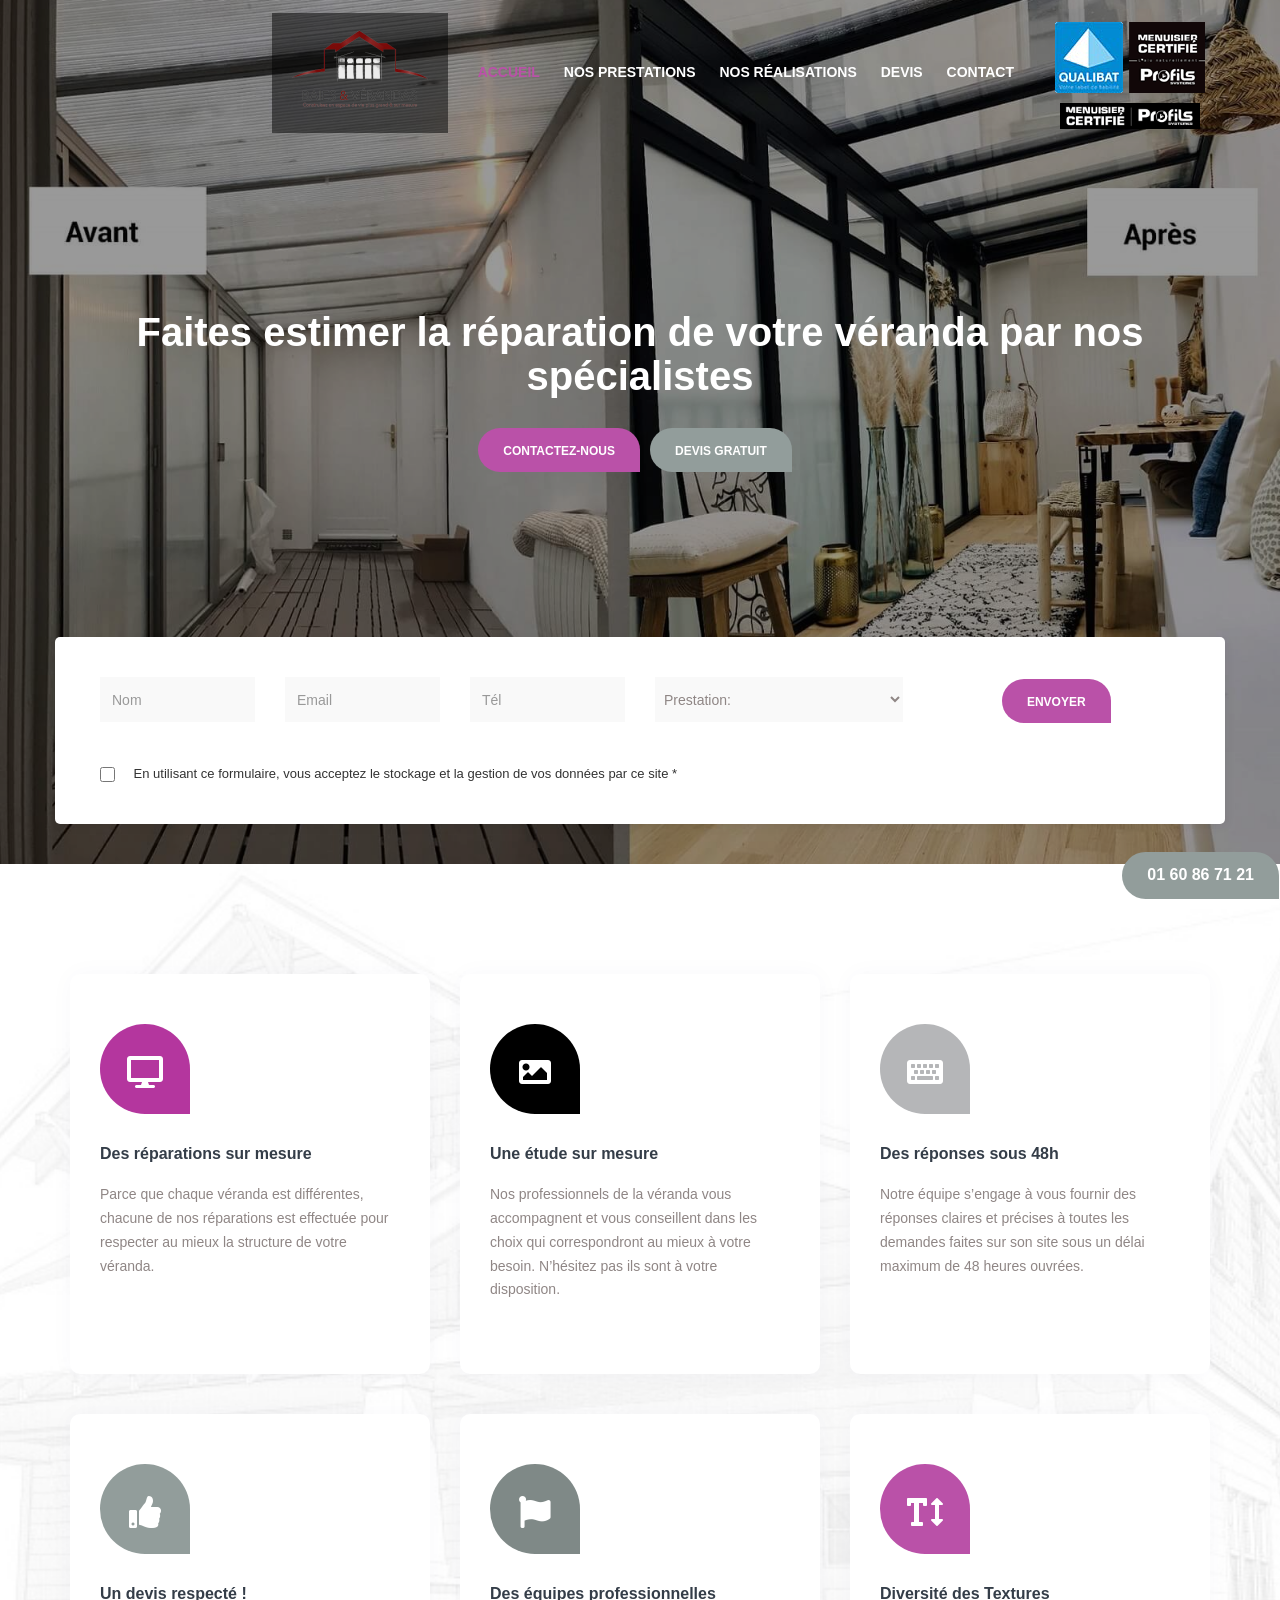
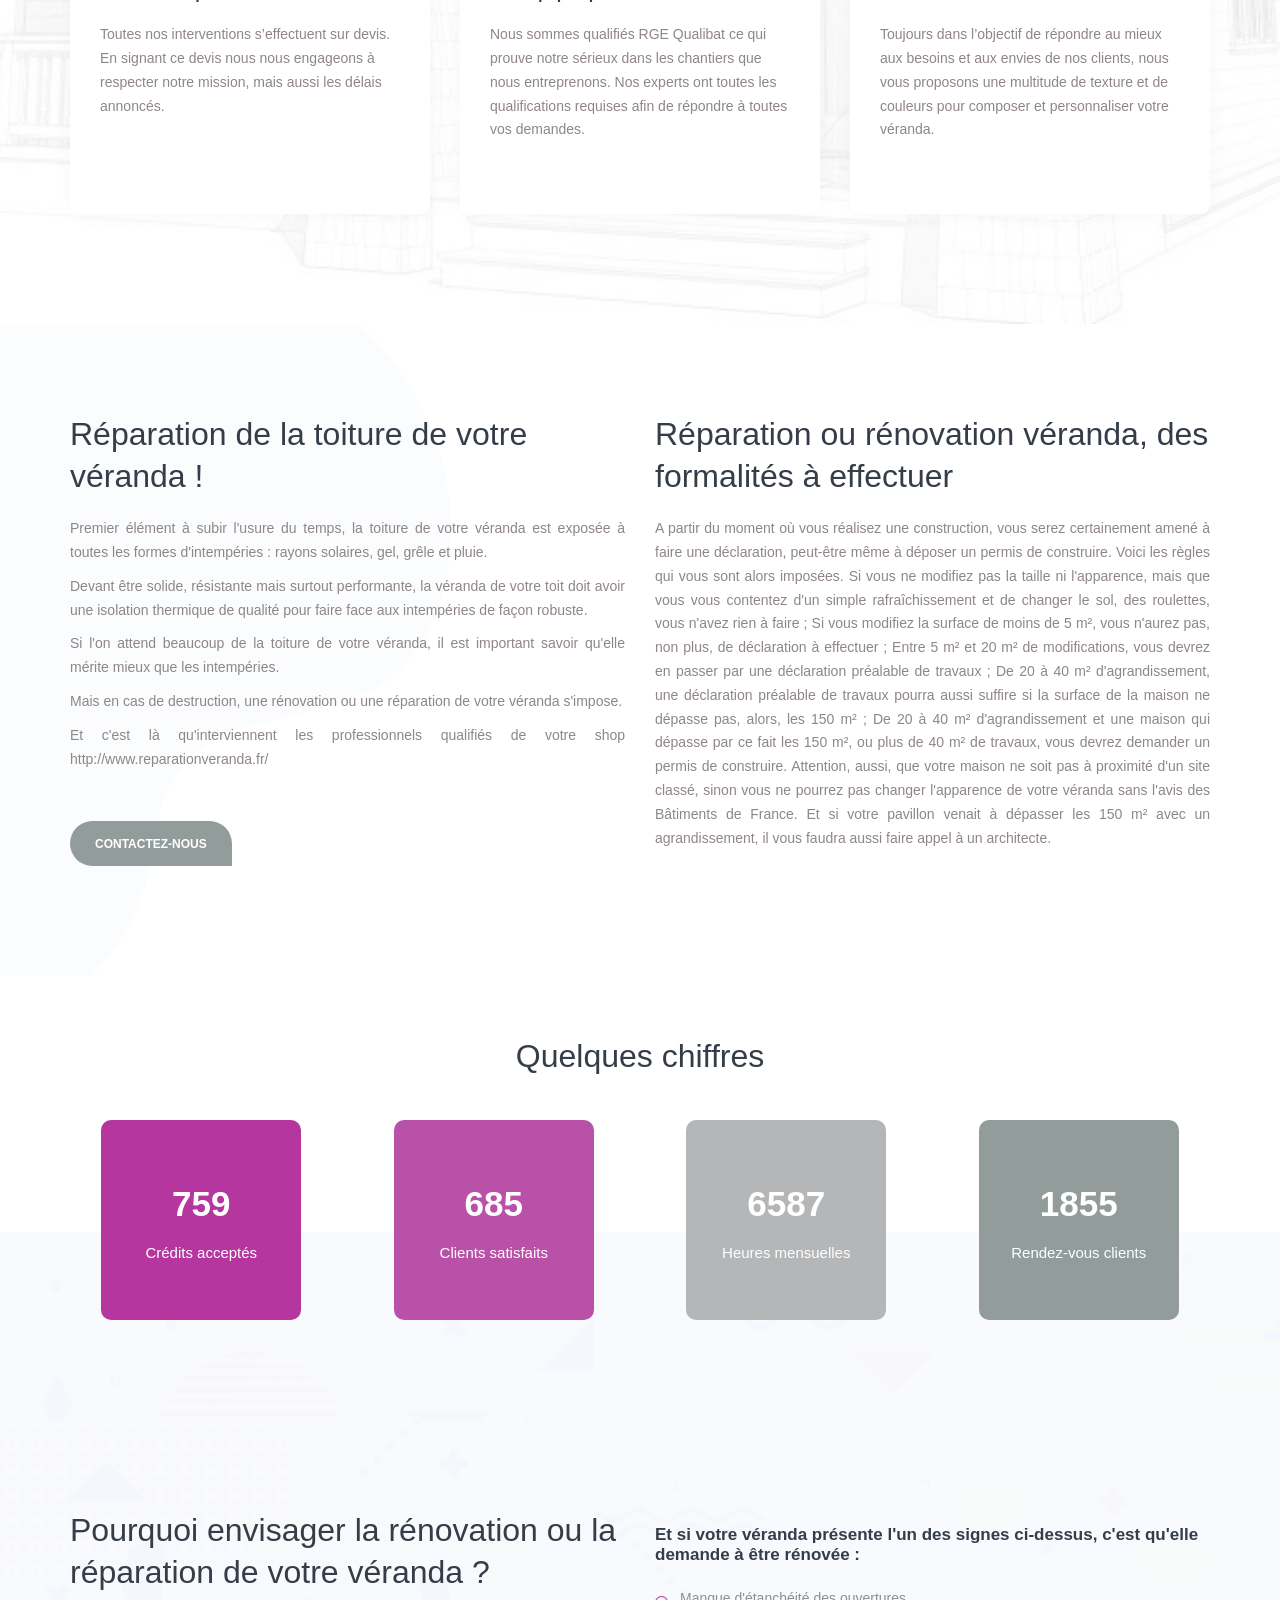
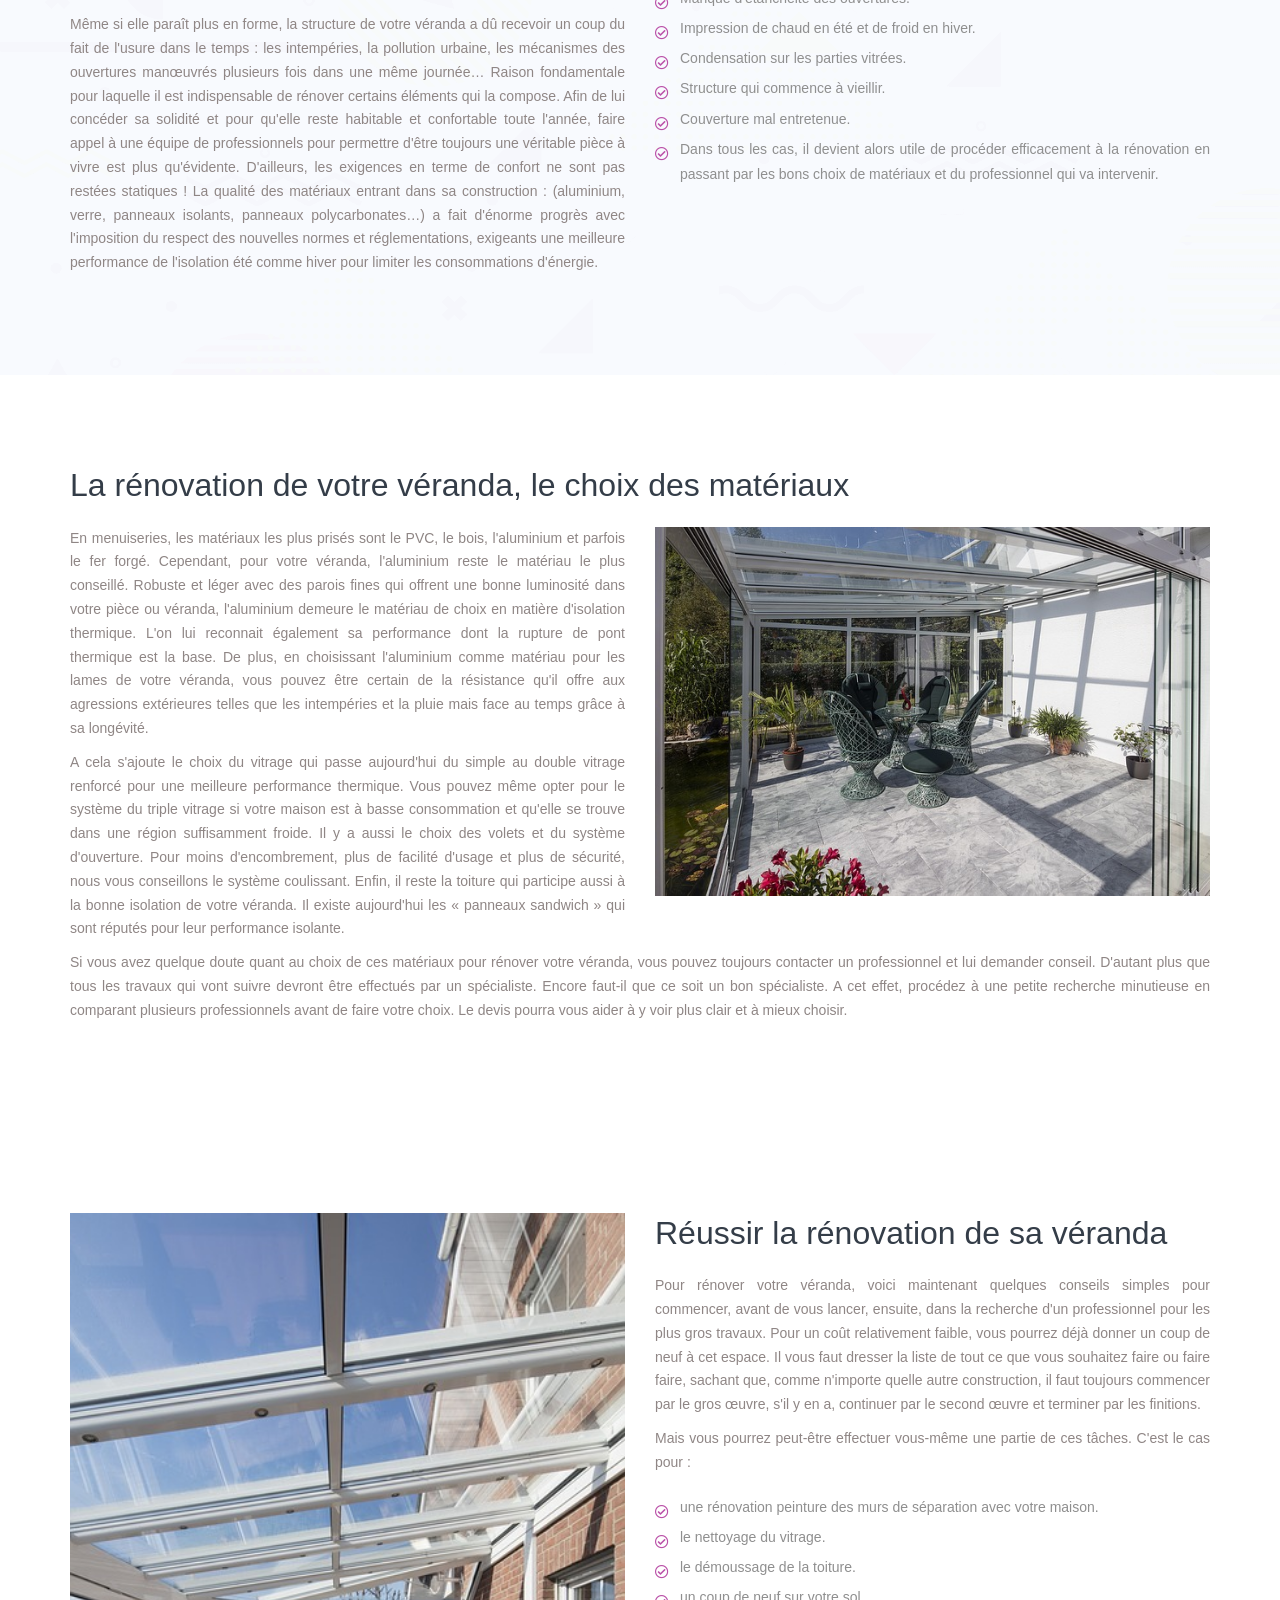
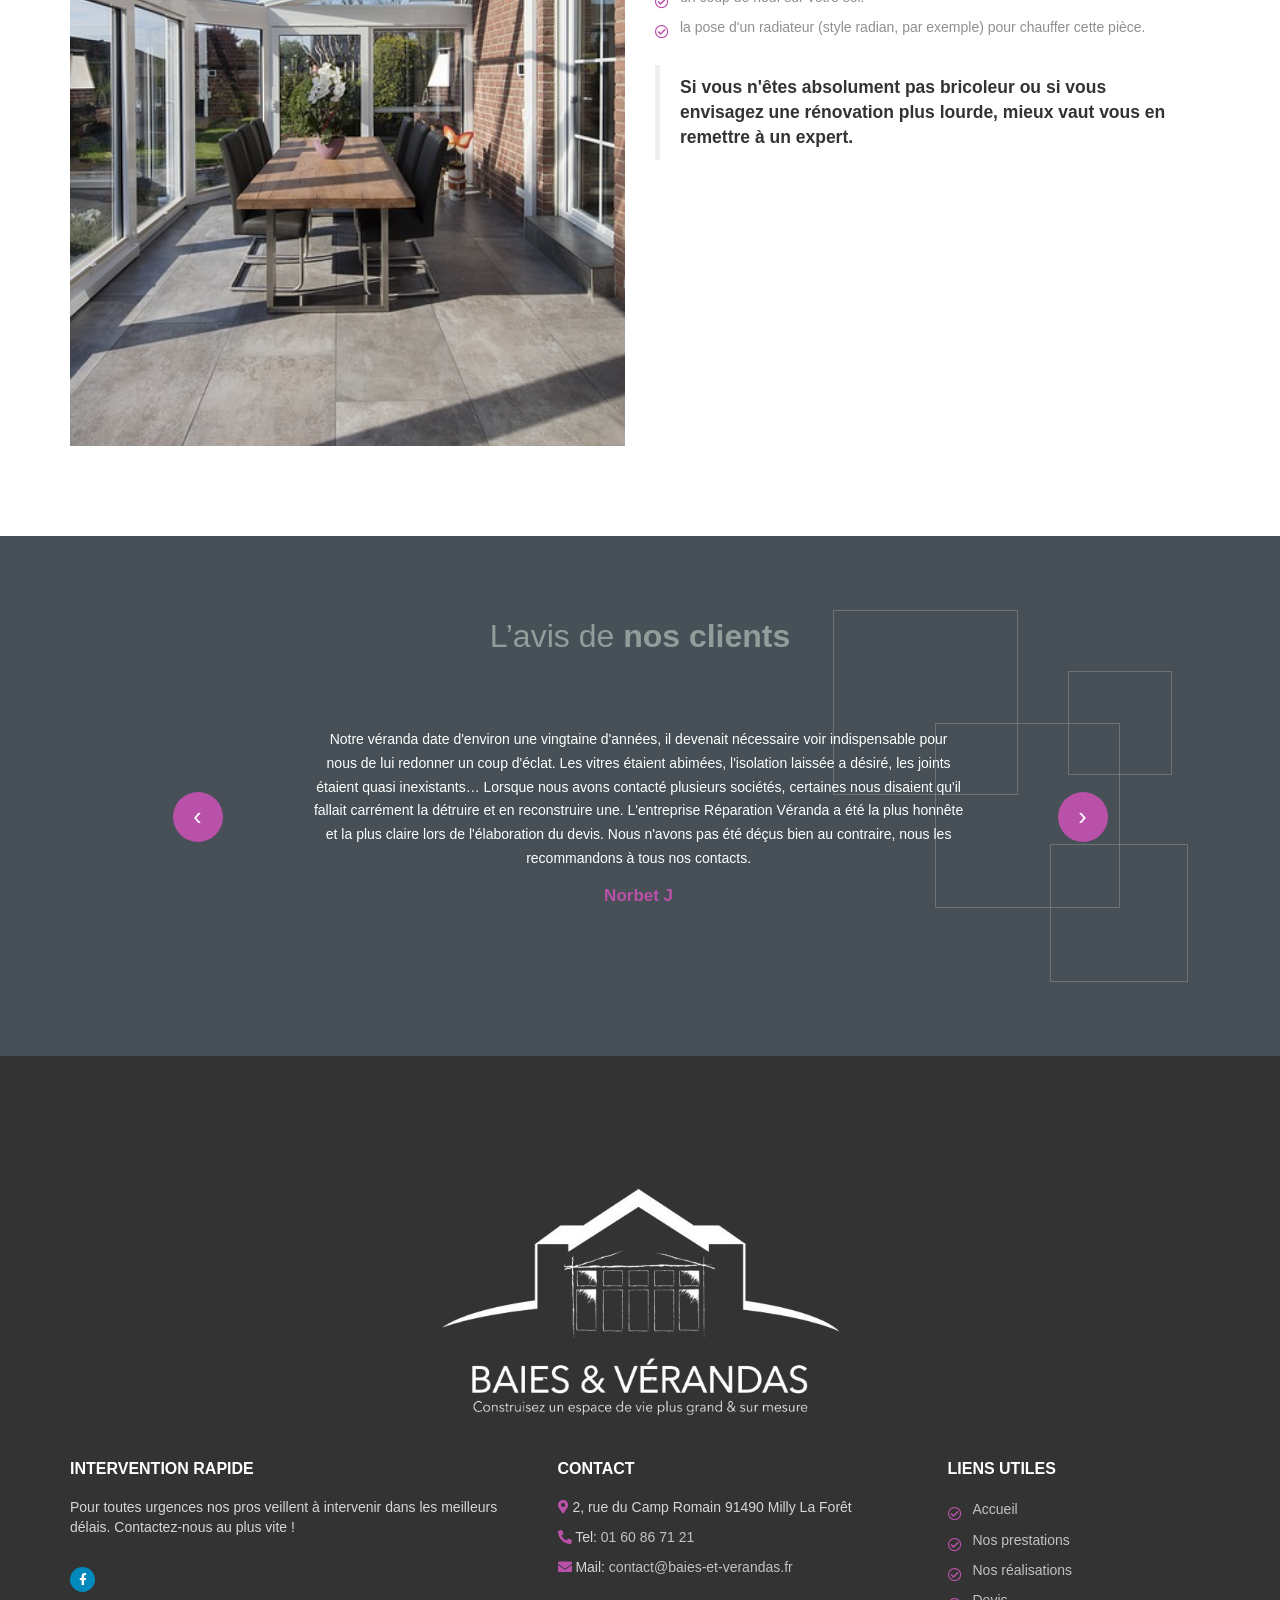
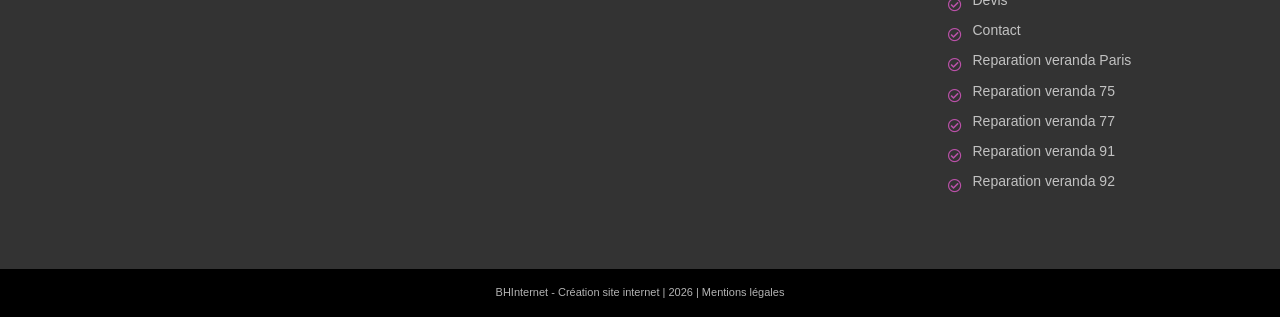
==== commit 16837e24: "updated" ====
--- a/index.html
+++ b/index.html
@@ -151,7 +151,8 @@
       <span class="fa fa-chevron-right"></span>
   </a>-->
   </div>
-  <div class="lang text-center">
+</div>
+<div class="lang text-center">
     <!--  <div class="flex2 langue  hidden-xs">
             <img src="img/icon/1.png" class="img-responsive wow zoomIn" data-wow-duration="1.4s" data-wow-delay="1.5s">
             <img src="img/icon/5.png" class="img-responsive wow zoomIn" data-wow-duration="1.4s" data-wow-delay="2.5s">
@@ -167,7 +168,6 @@
       <a href="./devis.html" class="button1">
         <span class="txt">Devis gratuit</span>
       </a>
-    </div>
   </div>
 </div>
     <section class="one hero-form">
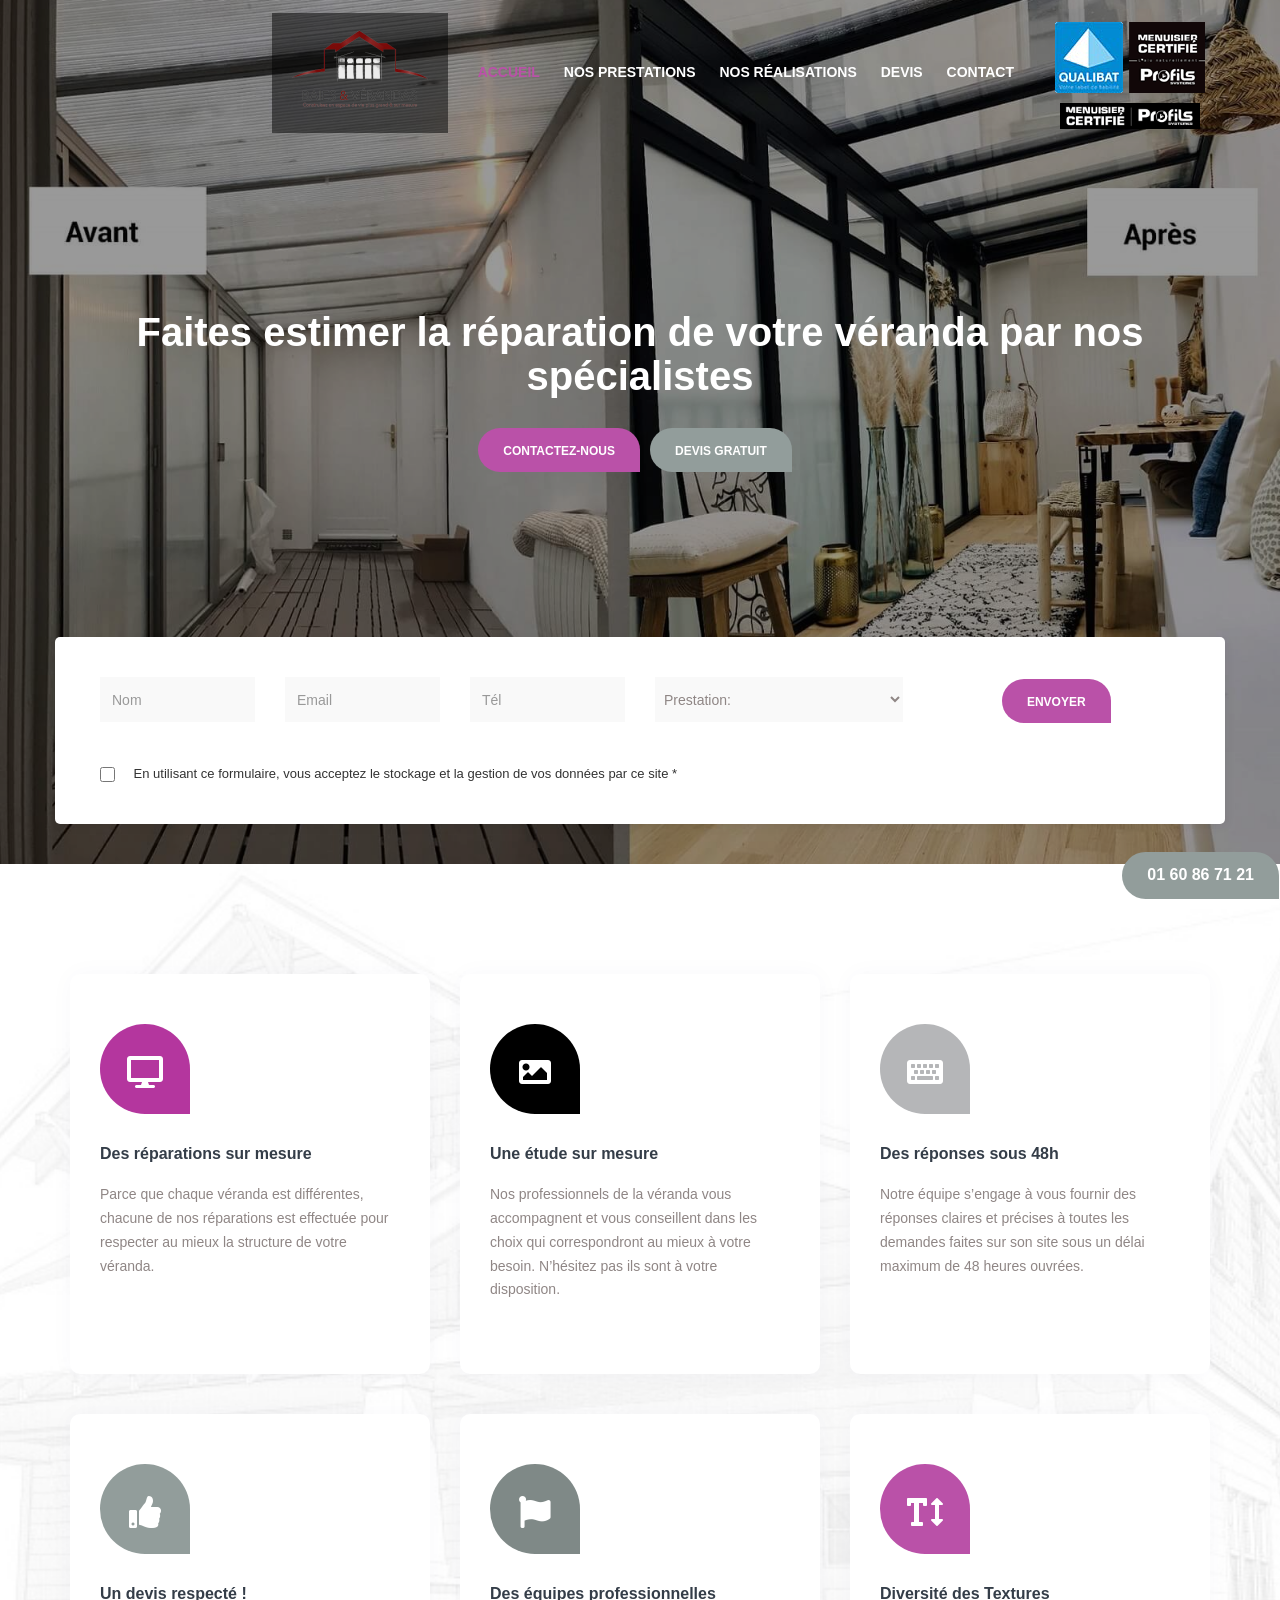
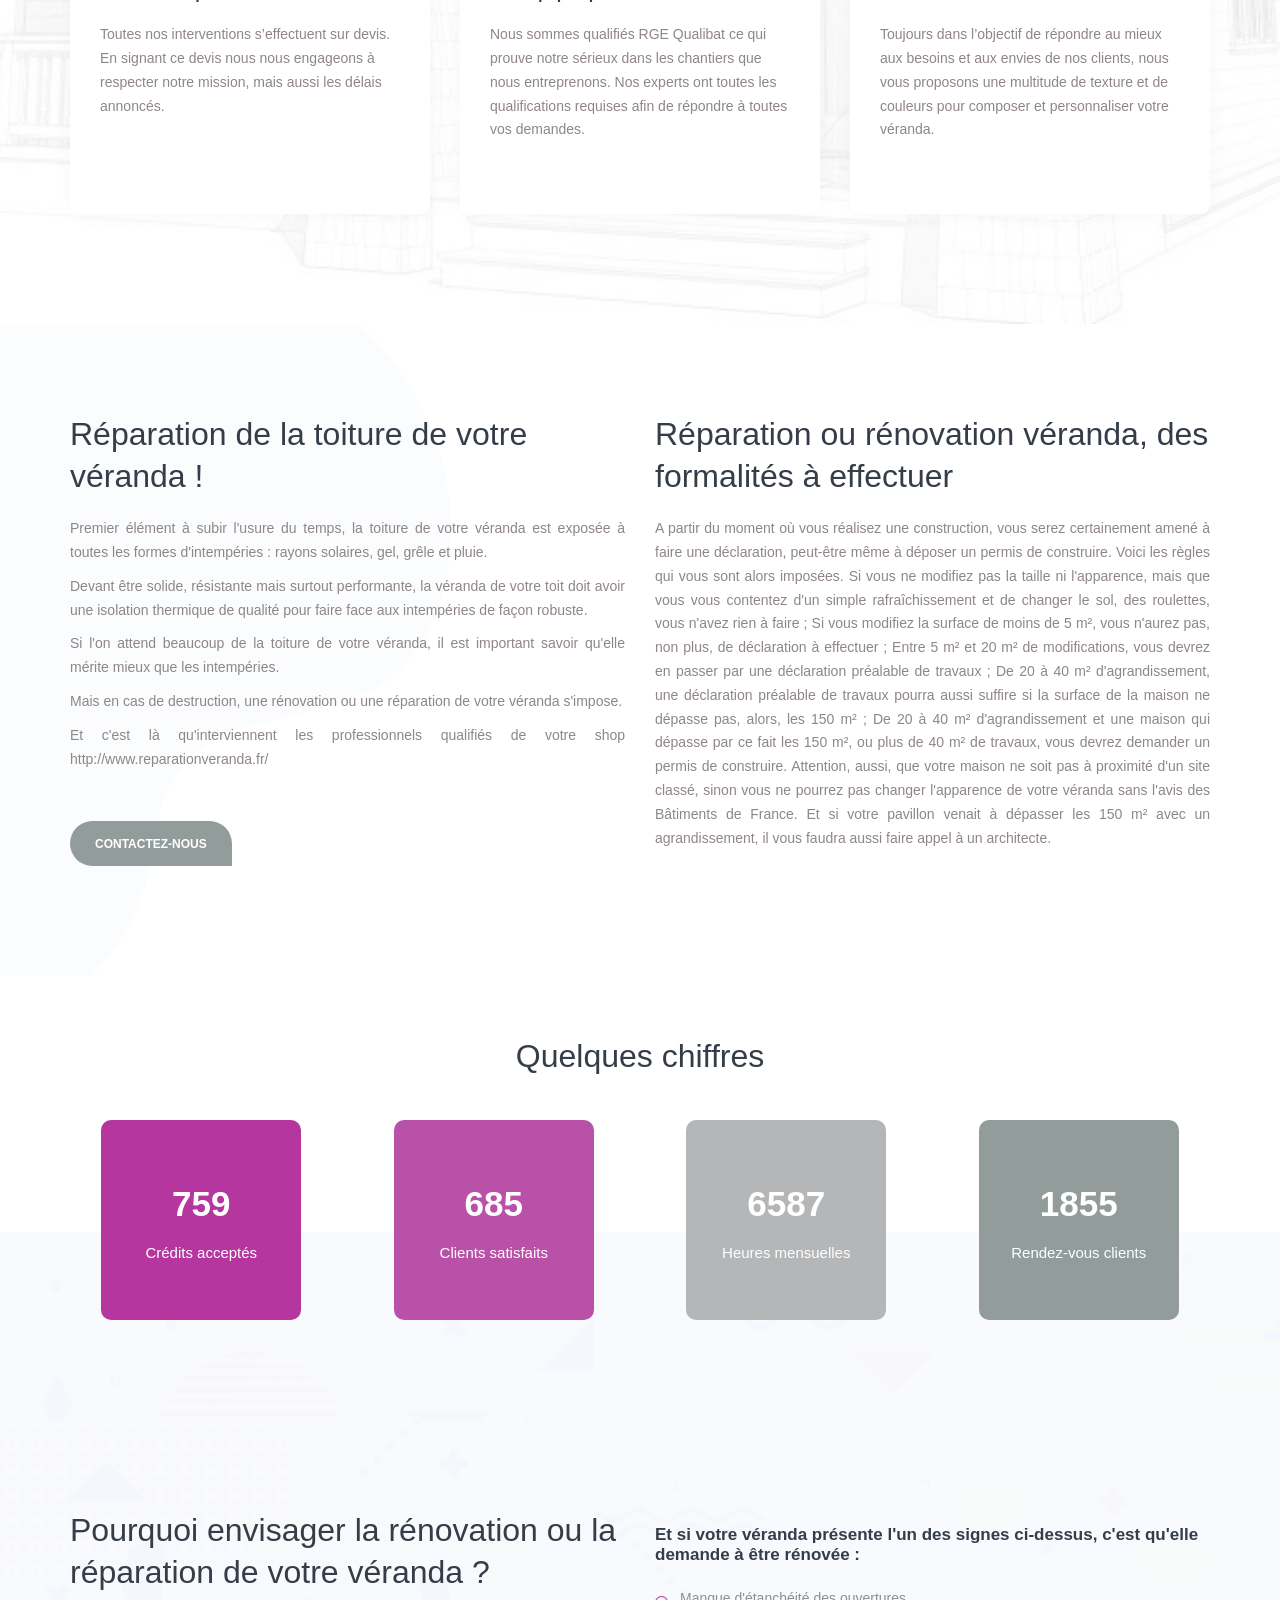
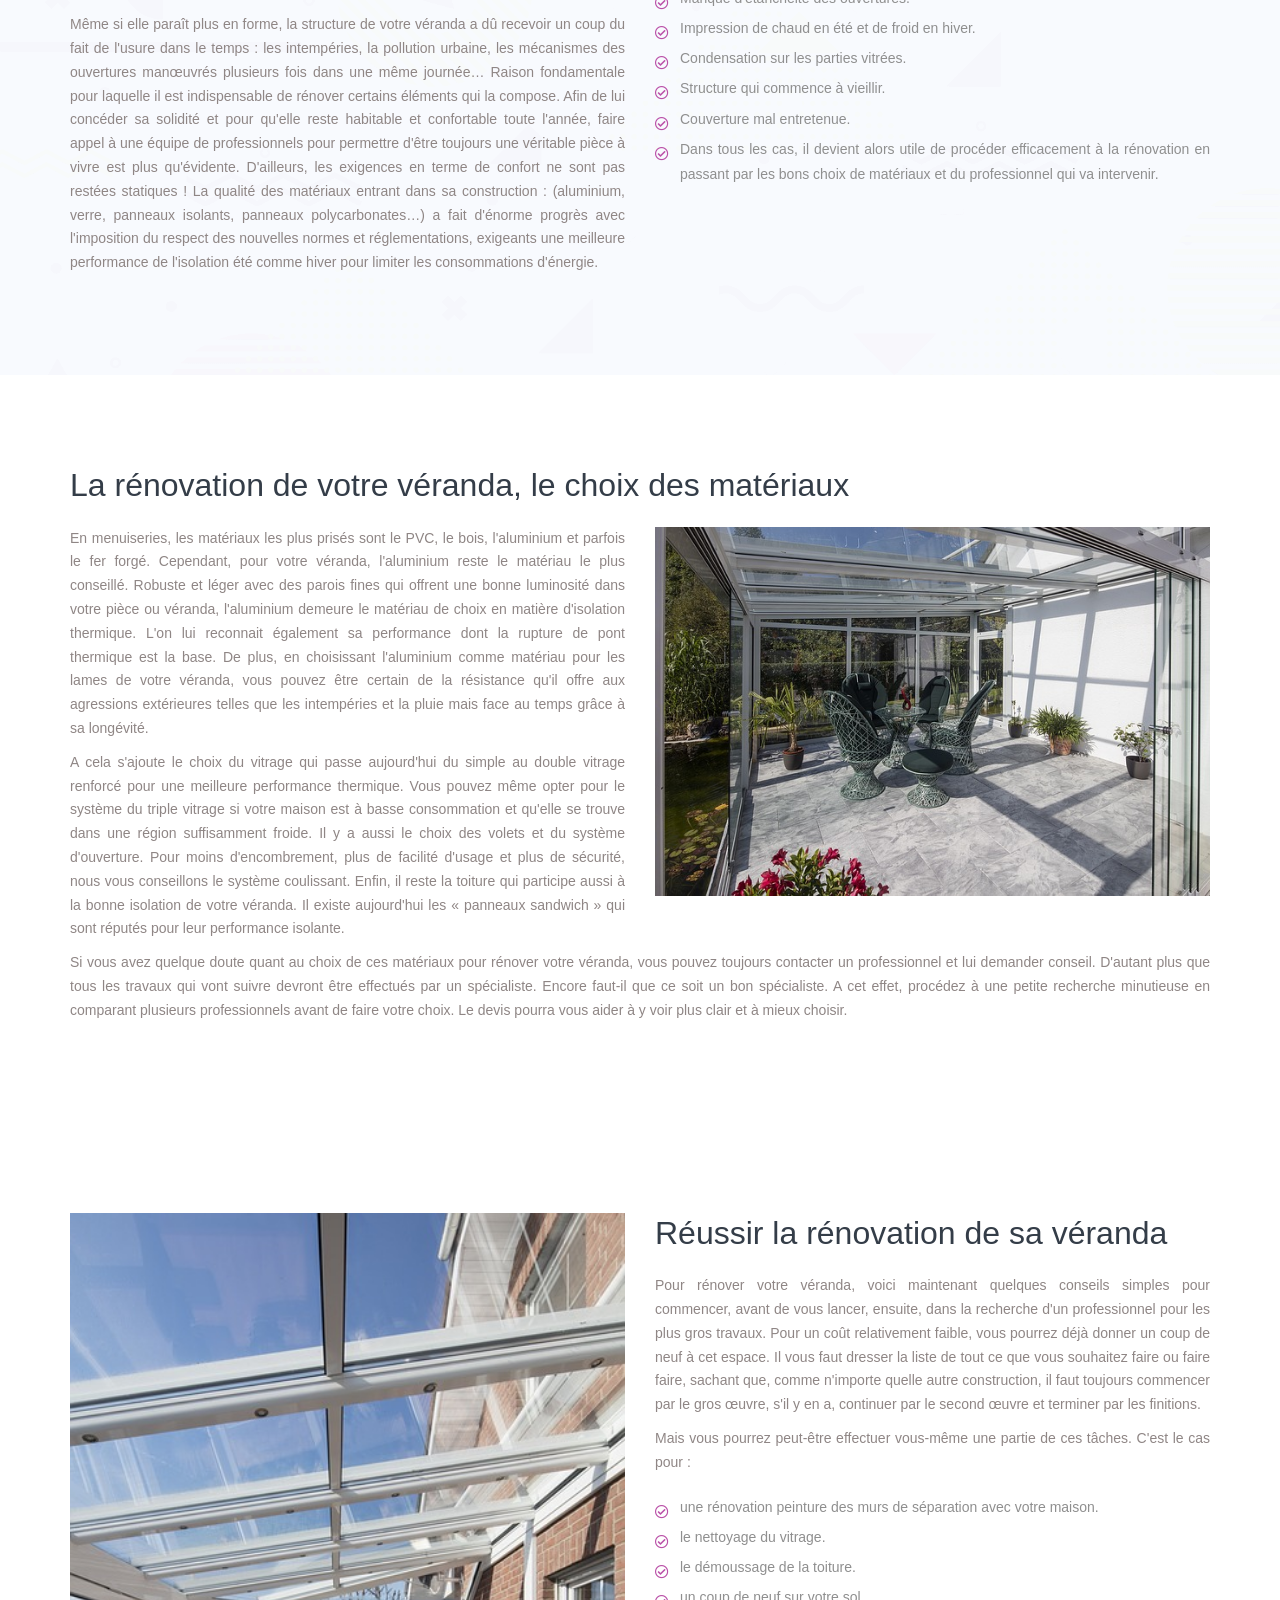
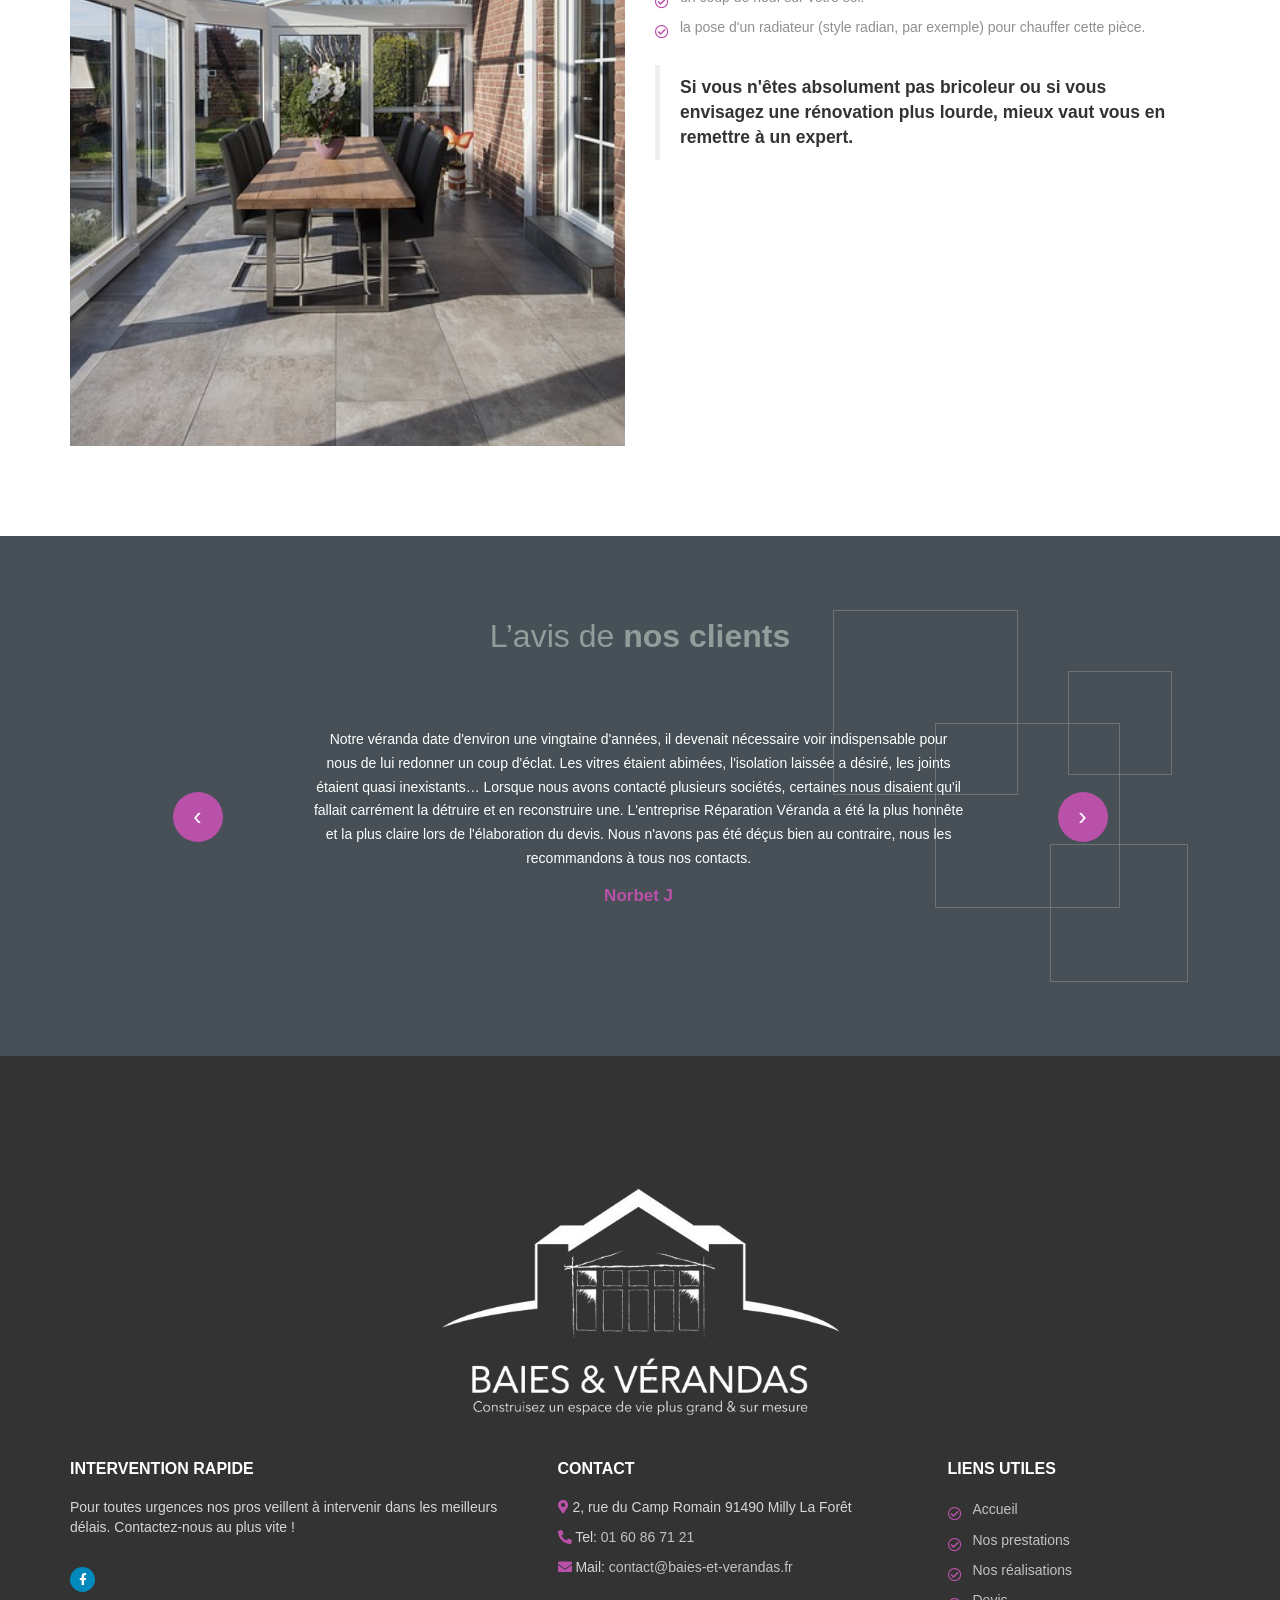
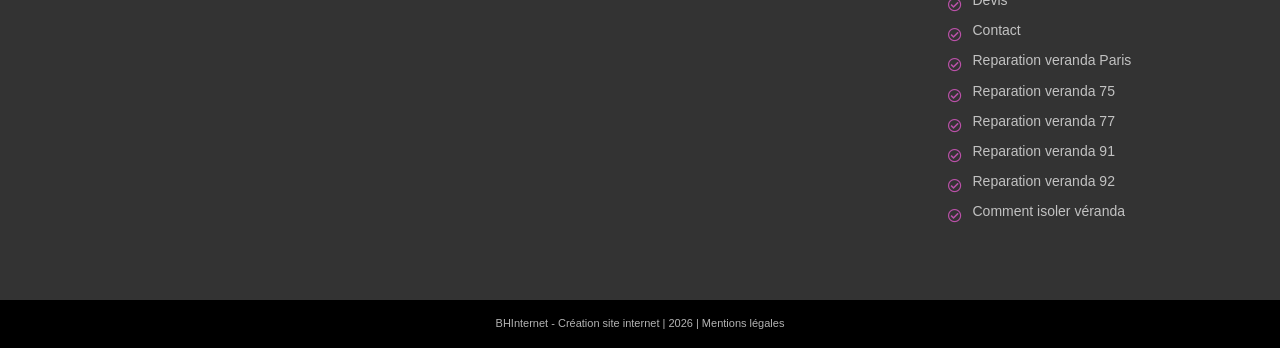
==== commit 362b6a75: "updated" ====
--- a/index.html
+++ b/index.html
@@ -1,47 +1,4 @@
-<!doctype html>
-<html>
-<head>
-  <meta http-equiv='Content-Type' content='text/html; charset=utf-8' />
-
-  <meta charset="UTF-8">
-  <meta http-equiv="X-UA-Compatible" content="IE=edge">
-  <meta name="viewport" content="width=device-width, initial-scale=1.0">
-  <link rel="icon" href="./assets/img/favicon.png" type="image/x-icon" />
-
-      <!-- <link rel="stylesheet"  type="text/css" href="./assets/ressources/css/animate.min.css"> -->
-      <link rel="stylesheet" type="text/css" href="./assets/ressources/css/global.css">
-      <!-- lightbox: using CDN below (local lightbox.min.css does not exist) -->
-      <!-- <link rel="stylesheet" type="text/css" href="./assets/ressources/css/clockpicker.css"/> -->
-      <link href="https://fonts.googleapis.com/css?family=Montserrat:100,100i,200,200i,300,300i,400,400i,500,500i,600,600i,700,700i,800,800i,900,900i" rel="stylesheet">
-      <link rel="stylesheet" type="text/css" href="./assets/ressources/css/owl.carousel.min.css">
-      <link rel="stylesheet" type="text/css" href="./assets/ressources/css/owl.theme.default.min.css">
-      <link rel="stylesheet" type="text/css" href="./assets/ressources/css/bootstrap.css">
-
-  <link rel="stylesheet" href="https://cdnjs.cloudflare.com/ajax/libs/lightbox2/2.11.3/css/lightbox.min.css"
-    crossorigin="anonymous" referrerpolicy="no-referrer" />
-
-
-    <link rel="stylesheet" href="https://cdnjs.cloudflare.com/ajax/libs/font-awesome/5.15.4/css/all.min.css">
-  
-  <script src="https://code.jquery.com/jquery-1.11.0.min.js"></script>
-
-  <!-- <script src="https://ajax.googleapis.com/ajax/libs/jquery/3.5.1/jquery.min.js" defer></script> -->
-
-  <script src="./assets/js/popper.min.js" defer></script>
-  <script src="./assets/js/bootstrap.min.js" defer></script>
-
-
-
-  <title>Baies et Vérandas de France® - N°1 de la réparation de Véranda</title>
-<meta property="og:title" content="Baies et Vérandas de France® - N°1 de la réparation de Véranda" />
-<meta property="og:locale" content="fr_FR" />
-<meta name="description" content="Baies et Véranda, le traitement et la réparation de véranda partout en Ile-de-France. Réalisez votre devis gratuitement à partir de notre formulaire !" />
-<meta property="og:description" content="Baies et Véranda, le traitement et la réparation de véranda partout en Ile-de-France. Réalisez votre devis gratuitement à partir de notre formulaire !" />
-<meta name="keywords" content="reparation veranda" />
-<link rel="canonical" href="https://www.reparationveranda.fr/" />
-<meta property="og:url" content="https://www.reparationveranda.fr/" />
-<meta property="og:site_name" content="BHInternet" />
-<script type="application/ld+json">
+<!doctype html> <html> <head> <meta http-equiv='Content-Type' content='text/html; charset=utf-8'/> <meta charset="UTF-8"> <meta http-equiv="X-UA-Compatible" content="IE=edge"> <meta name="viewport" content="width=device-width, initial-scale=1.0"> <link rel="icon" href="./assets/img/favicon.png" type="image/x-icon"/> <link rel="stylesheet" type="text/css" href="./assets/ressources/css/global.css"> <link href="https://fonts.googleapis.com/css?family=Montserrat:100,100i,200,200i,300,300i,400,400i,500,500i,600,600i,700,700i,800,800i,900,900i" rel="stylesheet"> <link rel="stylesheet" type="text/css" href="./assets/ressources/css/owl.carousel.min.css"> <link rel="stylesheet" type="text/css" href="./assets/ressources/css/owl.theme.default.min.css"> <link rel="stylesheet" type="text/css" href="./assets/ressources/css/bootstrap.css"> <link rel="stylesheet" href="https://cdnjs.cloudflare.com/ajax/libs/lightbox2/2.11.3/css/lightbox.min.css" crossorigin="anonymous" referrerpolicy="no-referrer"/> <link rel="stylesheet" href="https://cdnjs.cloudflare.com/ajax/libs/font-awesome/5.15.4/css/all.min.css"> <script src="https://code.jquery.com/jquery-1.11.0.min.js"></script> <script src="./assets/js/popper.min.js" defer></script> <script src="./assets/js/bootstrap.min.js" defer></script> <title>Baies et Vérandas de France® - N°1 de la réparation de Véranda</title> <meta property="og:title" content="Baies et Vérandas de France® - N°1 de la réparation de Véranda"/> <meta property="og:locale" content="fr_FR"/> <meta name="description" content="Baies et Véranda, le traitement et la réparation de véranda partout en Ile-de-France. Réalisez votre devis gratuitement à partir de notre formulaire !"/> <meta property="og:description" content="Baies et Véranda, le traitement et la réparation de véranda partout en Ile-de-France. Réalisez votre devis gratuitement à partir de notre formulaire !"/> <meta name="keywords" content="reparation veranda"/> <link rel="canonical" href="https://www.reparationveranda.fr/"/> <meta property="og:url" content="https://www.reparationveranda.fr/"/> <meta property="og:site_name" content="BHInternet"/> <script type="application/ld+json">
 {
 "@context":"https://schema.org",
 "@type":"WebSite",
@@ -49,889 +6,4 @@
 "description":"Baies et Véranda, le traitement et la réparation de véranda partout en Ile-de-France. Réalisez votre devis gratuitement à partir de notre formulaire !",
 "name":"Baies et Vérandas de France® - N°1 de la réparation de Véranda"
 }
-</script>
-
-</head>
-
-
-
-
-<body class="home">
-  <div id="backTotop"></div>
-  <header>
-  <div class="menu-wrapper">
-    <div id="menu" class="">
-      <div class="container">
-        <div class="row">
-          <div class="col-sm-12 col-md-12">
-            <nav class="menu-haut">
-              <a href="./index.html" class="navbar-logo-mobile visible-sm visible-xs" aria-label="Accueil">
-                <img src="./assets/img/logo2.png" class="img-responsive logmobile mg-auto"
-                  alt="Reparation veranda">
-              </a>
-              <div class="navbar-header">
-                <button type="button" class="navbar-toggle" data-toggle="collapse"
-                  data-target="#bs-example-navbar-collapse-1">
-                  <span class="sr-only">Navigation</span>
-                  <span class="icon-bar"></span>
-                  <span class="icon-bar"></span>
-                  <span class="icon-bar"></span>
-                </button>
-              </div>
-              <div class="collapse navbar-collapse" id="bs-example-navbar-collapse-1">
-                <ul class="menu-top">
-                  <li class="hidden-xs"><a class="active" href="./index.html">
-                      <div class="home3"><i class=""><img src="./assets/img/logoRN.png"
-                            style="width: auto; height: 100px; object-fit:cover;" class="img-responsive mg-auto logmenu"
-                            alt="Reparation veranda"><img src="./assets/img/logoRN.png"
-                            style="width: auto; height: 100px; object-fit:cover;"
-                            class="img-responsive mg-auto logofixmenu" alt="Reparation veranda"></i></div>
-                    </a></li>
-                  <li><a class="active" href="./index.html">Accueil</a></li>
-                  <li><a class="" href="./nos-prestations.html">Nos prestations</a></li>
-                  <li><a class="" href="./Nos-realisations.html">Nos réalisations</a></li>
-
-                  <li><a class="" href="./devis.html">Devis</a></li>
-                  <li><a class="" href="./contact.html">Contact</a></li>
-
-                </ul>
-              </div>
-            </nav>
-            <style>
-              .bgrge {
-                display: flex;
-                flex-direction: column;
-                align-items: center;
-                gap: 10px;
-              }
-            </style>
-            <div class="bgrge ">
-              <img src="./assets/img/rge.png" alt="RGE">
-              <img src="./assets/img/logo-veranda2.jpg" alt="logo noir et blanc Profils" class="img-responsive"
-                style="width: 140px;">
-            </div>
-          </div>
-        </div>
-
-
-      </div>
-    </div>
-  </div>
-</header>
-
-  
-  <div class="home-hero">
-    <div class="bandeau wow fadeIn animated" data-wow-duration="1s" data-wow-delay="0"
-  style="visibility: visible; animation-duration: 1s;">
-  <!-- <video id="vid"  width="100%" height="100%" label="fullHD" autoplay muted playinline loop><source src="img/video3.mp4" type="video/mp4"></video> -->
-  <div id="carousel-header" class="carousel slide" data-ride="carousel">
-    <!-- Indicators 
-  <ol class="carousel-indicators">
-      <li data-target="#carousel-header" data-slide-to="0" class="active"></li>
-      <li data-target="#carousel-header" data-slide-to="1"></li>
-      <li data-target="#carousel-header" data-slide-to="2"></li>
-      <li data-target="#carousel-header" data-slide-to="3"></li>
-  </ol>-->
-
-    <!-- Wrapper for slides -->
-    <div class="carousel-inner">
-      <div class="item active">
-        <img src="./assets/img/carousel1.jpg" alt="Réparation de véranda">
-
-      </div>
-
-
-    </div>
-
-    <!-- Controls 
-  <a class="left carousel-control" href="#carousel-header" data-slide="prev">
-      <span class="fa fa-chevron-left"></span>
-  </a>
-  <a class="right carousel-control" href="#carousel-header" data-slide="next">
-      <span class="fa fa-chevron-right"></span>
-  </a>-->
-  </div>
-</div>
-<div class="lang text-center">
-    <!--  <div class="flex2 langue  hidden-xs">
-            <img src="img/icon/1.png" class="img-responsive wow zoomIn" data-wow-duration="1.4s" data-wow-delay="1.5s">
-            <img src="img/icon/5.png" class="img-responsive wow zoomIn" data-wow-duration="1.4s" data-wow-delay="2.5s">
-            <img src="img/icon/2.png" class="img-responsive wow zoomIn" data-wow-duration="1.5s" data-wow-delay="3.5s">
-            <img src="img/icon/4.png" class="img-responsive wow zoomIn" data-wow-duration="1.6s" data-wow-delay="4.5s">
-            <img src="img/icon/3.png" class="img-responsive wow zoomIn" data-wow-duration="1.7s" data-wow-delay="5.5s">
-          </div> -->
-    <h1> <span class="title6">Faites estimer la réparation de votre véranda par nos spécialistes</span></h1>
-    <div class="flex2 hidden-xs">
-      <a href="./contact.html" class="button2">
-        <span class="txt">Contactez-nous</span>
-      </a>
-      <a href="./devis.html" class="button1">
-        <span class="txt">Devis gratuit</span>
-      </a>
-  </div>
-</div>
-    <section class="one hero-form">
-  <div class="container">
-    <div class="row">
-      <div class="col-sm-12">
-        <form class="form contact_content-form p20" id="contactForm" method="post"
-          action="https://jgviaboye9.execute-api.eu-west-3.amazonaws.com/prod/notify">
-          <input type="hidden" name="lang" value="fr" />
-          <input type="hidden" name="redirectUrl" value="/" />
-          <input type="hidden" name="type" value="contact" />
-          <input type="hidden" name="website" value="" />
-          <input type="hidden" name="lang" value="fr" />
-          <input type="hidden" name="firstName" value="" />
-          <input type="hidden" name="key" value="6LfKzHYsAAAAAI9P4pYMCOiXdfwoGl6Gr5-TUXX8" />
-          <div class="row pre-reservation">
-            <div class="col-md-2 col-sm-6 clabel">
-              <div class="padl form-group">
-                <input type="text" name="nom" class="form-control" placeholder="Nom" required="">
-              </div>
-            </div>
-            <div class="col-md-2 col-sm-6 clabel">
-              <div class="padl form-group">
-                <input type="email" name="email" class="form-control" placeholder="Email" required="">
-              </div>
-            </div>
-            <div class="col-md-2 col-sm-6 clabel">
-              <div class="form-group">
-                <input type="tel" name="telephone" class="form-control" placeholder="Tél" required="">
-              </div>
-            </div>
-            <div class="col-md-3 col-sm-6">
-              <div class="form-group">
-                <select name="prestation" class="form-control form-control1" required="">
-                  <option value="">Prestation:</option>
-                  <option value="Réparation / Rénovation de véranda">Réparation / Rénovation de véranda</option>
-                  <option value="Remplacement de vitrage">Remplacement de vitrage</option>
-                  <option value="Nettoyage toiture">Nettoyage toiture</option>
-                </select>
-              </div>
-            </div>
-
-            <div class="col-md-3 col-sm-12 text-center">
-              <button type="submit" class="button2 btn-form form-submit">
-                <span class="txt">Envoyer</span>
-              </button>
-            </div>
-            <div class="col-md-12 recaptcha-row">
-              <div class="form-group">
-                <div class="g-recaptcha" data-sitekey="6LfKzHYsAAAAAGm6FmkQaounmlpj263-vaRs_Q2R">
-                </div>
-                <div id="contact-form-response" class="text-white" style="color: #333 !important; font-size: 1rem;">
-                </div>
-                <input style="display: none" type="submit" value="Submit" class="wpcf7-form-control wpcf7-submit" />
-              </div>
-              <div class="checkbox d-flex mt-4">
-                <input name="condition" type="checkbox" style="height: 1.5rem; width: 1.5rem; vertical-align: middle;"
-                  class="check" />
-                <span class="black_space-form--label text"
-                  style="color: #333 !important; margin-left: 1rem; font-size: 1.3rem;">&nbsp;En utilisant ce
-                  formulaire,
-                  vous acceptez le stockage et la gestion de vos données par ce site *</span>
-                <i class="fa fa-info-square" aria-hidden="true"></i>
-              </div>
-            </div>
-          </div>
-        </form>
-      </div>
-    </div>
-  </div>
-</section>
-
-  </div>
-  
-
-  <div class="backTotop">
-    <a href="#backTotop" aria-label="Retour en haut">
-      <i class="fas fa-angle-up"></i>
-    </a>
-  </div>
-  <div class="button-fix">
-    <a href="tel:0160867121" class="button1">
-      <span class="txt">01 60 86 71 21</span>
-    </a>
-  </div>
-
-  <div class="content-wrap">
-      <section class="one bggrey1 bgprestation">
-    <div class="container">
-
-
-      <div class="row">
-        <div class="col-sm-12">
-          <div class="row">
-            <div class="col-md-4">
-              <div class="box2">
-                <span class="icono bg-blue">
-                  <i class="fa fa-desktop"></i>
-                </span>
-                <h3>Des réparations sur mesure </h3>
-                <p>Parce que chaque véranda est différentes, chacune de nos réparations est effectuée pour respecter
-                  au mieux la structure de votre véranda.</p>
-              </div>
-            </div>
-            <div class="col-md-4">
-              <div class="box2">
-                <span class="icono bg-yellow">
-                  <i class="fa fa-image"></i>
-                </span>
-                <h3>Une étude sur mesure</h3>
-                <p>Nos professionnels de la véranda vous accompagnent et vous conseillent dans les choix qui
-                  correspondront au mieux à votre besoin. N’hésitez pas ils sont à votre disposition. </p>
-              </div>
-            </div>
-            <div class="col-md-4">
-              <div class="box2">
-                <span class="icono bg-rose">
-                  <i class="fa fa-keyboard-o"></i>
-                </span>
-                <h3>Des réponses sous 48h </h3>
-                <p>Notre équipe s’engage à vous fournir des réponses claires et précises à toutes les demandes faites
-                  sur son site sous un délai maximum de 48 heures ouvrées. </p>
-              </div>
-            </div>
-            <div class="col-md-4">
-              <div class="box2">
-                <span class="icono bg-orange">
-                  <i class="fas fa-thumbs-up"></i>
-                </span>
-                <h3>Un devis respecté !</h3>
-                <p>Toutes nos interventions s’effectuent sur devis. En signant ce devis nous nous engageons à
-                  respecter notre mission, mais aussi les délais annoncés. </p>
-              </div>
-            </div>
-            <div class="col-md-4">
-              <div class="box2">
-                <span class="icono bg-purple">
-                  <i class="fa fa-flag"></i>
-                </span>
-                <h3>Des équipes professionnelles </h3>
-                <p>Nous sommes qualifiés RGE Qualibat ce qui prouve notre sérieux dans les chantiers que nous
-                  entreprenons. Nos experts ont toutes les qualifications requises afin de répondre à toutes vos
-                  demandes. </p>
-              </div>
-            </div>
-            <div class="col-md-4">
-              <div class="box2">
-                <span class="icono bg-green">
-                  <i class="fa fa-text-height"></i>
-                </span>
-                <h3>Diversité des Textures </h3>
-                <p> Toujours dans l’objectif de répondre au mieux aux besoins et aux envies de nos clients, nous vous
-                  proposons une multitude de texture et de couleurs pour composer et personnaliser votre véranda. </p>
-              </div>
-            </div>
-          </div>
-        </div>
-      </div>
-    </div>
-  </section>
-
-
-  <section class="one bg01">
-    <div class="container">
-      <div class="row">
-
-
-        <div class="col-sm-6">
-          <h2>Réparation de la toiture de votre véranda !</h2>
-          <p>Premier élément à subir l'usure du temps, la toiture de votre véranda est exposée à toutes les formes
-            d'intempéries : rayons solaires, gel, grêle et pluie.</p>
-
-          <p> Devant être solide, résistante mais surtout performante, la véranda de votre toit doit avoir une
-            isolation thermique de qualité pour faire face aux intempéries de façon robuste.</p>
-
-          <p> Si l'on attend beaucoup de la toiture de votre véranda, il est important savoir qu'elle mérite mieux que
-            les intempéries.</p>
-
-          <p> Mais en cas de destruction, une rénovation ou une réparation de votre véranda s'impose.</p>
-
-          <p> Et c'est là qu'interviennent les professionnels qualifiés de votre shop http://www.reparationveranda.fr/
-          </p>
-
-          <br>
-
-          <a href="./contact.html" class="button1">
-            <span class="txt">Contactez-nous</span>
-          </a>
-
-        </div>
-
-        <div class="col-sm-6">
-          <h2>Réparation ou rénovation véranda, des formalités à effectuer</h2>
-          <p>A partir du moment où vous réalisez une construction, vous serez certainement amené à faire une
-            déclaration, peut-être même à déposer un permis de construire. Voici les règles qui vous sont alors
-            imposées. Si vous ne modifiez pas la taille ni l'apparence, mais que vous vous contentez d'un simple
-            rafraîchissement et de changer le sol, des roulettes, vous n'avez rien à faire ; Si vous modifiez la
-            surface de moins de 5 m², vous n'aurez pas, non plus, de déclaration à effectuer ; Entre 5 m² et 20 m² de
-            modifications, vous devrez en passer par une déclaration préalable de travaux ; De 20 à 40 m²
-            d'agrandissement, une déclaration préalable de travaux pourra aussi suffire si la surface de la maison ne
-            dépasse pas, alors, les 150 m² ; De 20 à 40 m² d'agrandissement et une maison qui dépasse par ce fait les
-            150 m², ou plus de 40 m² de travaux, vous devrez demander un permis de construire. Attention, aussi, que
-            votre maison ne soit pas à proximité d'un site classé, sinon vous ne pourrez pas changer l'apparence de
-            votre véranda sans l'avis des Bâtiments de France. Et si votre pavillon venait à dépasser les 150 m² avec
-            un agrandissement, il vous faudra aussi faire appel à un architecte.</p>
-        </div>
-      </div>
-    </div>
-  </section>
-  <section class="one bg-paralax">
-    <div class="wavy">
-      <img src="./assets/img/wave.png" class="img-responsive" alt="wavy-effect">
-    </div>
-    <div class="container">
-      <div class="row">
-        <div class="col-sm-12 text-center">
-          <h2>Quelques chiffres </h2>
-
-          <div class="separator"></div>
-        </div>
-        <div class="col-sm-12">
-          <div class="row chiffre">
-            <div class="col-sm-3 text-center">
-              <div class="count-wrapper bg-blue">
-                <span>
-
-                  <span class="count">759</span>
-                </span>
-                <h3>Crédits acceptés </h3>
-              </div>
-            </div>
-            <div class="col-sm-3 text-center">
-              <div class="count-wrapper bg-green">
-                <span>
-                  <span class="count">685</span>
-
-                </span>
-                <h3>Clients satisfaits </h3>
-              </div>
-            </div>
-            <div class="col-sm-3 text-center">
-              <div class="count-wrapper bg-rose">
-                <span>
-                  <span class="count">6587</span>
-                </span>
-                <h3>Heures mensuelles </h3>
-              </div>
-            </div>
-
-            <div class="col-sm-3 text-center">
-              <div class="count-wrapper bg-orange">
-                <span>
-                  <span class="count">1855</span>
-                </span>
-                <h3>Rendez-vous clients </h3>
-              </div>
-            </div>
-          </div>
-        </div>
-      </div>
-    </div>
-  </section>
-  <section class="one  bggrey2">
-    <div class="container">
-      <div class="row">
-        <div class="col-sm-6">
-          <h2>Pourquoi envisager la rénovation ou la réparation de votre véranda ?</h2>
-          <p>Même si elle paraît plus en forme, la structure de votre véranda a dû recevoir un coup du fait de l'usure
-            dans le temps : les intempéries, la pollution urbaine, les mécanismes des ouvertures manœuvrés plusieurs
-            fois dans une même journée… Raison fondamentale pour laquelle il est indispensable de rénover certains
-            éléments qui la compose. Afin de lui concéder sa solidité et pour qu'elle reste habitable et confortable
-            toute l'année, faire appel à une équipe de professionnels pour permettre d'être toujours une véritable
-            pièce à vivre est plus qu'évidente. D'ailleurs, les exigences en terme de confort ne sont pas restées
-            statiques ! La qualité des matériaux entrant dans sa construction : (aluminium, verre, panneaux isolants,
-            panneaux polycarbonates…) a fait d'énorme progrès avec l'imposition du respect des nouvelles normes et
-            réglementations, exigeants une meilleure performance de l'isolation été comme hiver pour limiter les
-            consommations d'énergie. </p>
-        </div>
-        <div class="col-sm-6">
-          <h3>Et si votre véranda présente l'un des signes ci-dessus, c'est qu'elle demande à être rénovée :</h3>
-          <ul class="list1">
-            <li>Manque d'étanchéité des ouvertures.</li>
-            <li>Impression de chaud en été et de froid en hiver.</li>
-            <li>Condensation sur les parties vitrées.</li>
-            <li>Structure qui commence à vieillir.</li>
-            <li>Couverture mal entretenue.</li>
-            <li>Dans tous les cas, il devient alors utile de procéder efficacement à la rénovation en passant par les
-              bons choix de matériaux et du professionnel qui va intervenir.</li>
-          </ul>
-        </div>
-      </div>
-    </div>
-  </section>
-  <section class="one">
-    <div class="container">
-      <div class="row">
-        <div class="col-sm-12">
-          <h2>La rénovation de votre véranda, le choix des matériaux</h2>
-        </div>
-        <div class="col-sm-6">
-
-          <p>En menuiseries, les matériaux les plus prisés sont le PVC, le bois, l'aluminium et parfois le fer forgé.
-            Cependant, pour votre véranda, l'aluminium reste le matériau le plus conseillé. Robuste et léger avec des
-            parois fines qui offrent une bonne luminosité dans votre pièce ou véranda, l'aluminium demeure le matériau
-            de choix en matière d'isolation thermique. L'on lui reconnait également sa performance dont la rupture de
-            pont thermique est la base. De plus, en choisissant l'aluminium comme matériau pour les lames de votre
-            véranda, vous pouvez être certain de la résistance qu'il offre aux agressions extérieures telles que les
-            intempéries et la pluie mais face au temps grâce à sa longévité.</p>
-          <p>A cela s'ajoute le choix du vitrage qui passe aujourd'hui du simple au double vitrage renforcé pour une
-            meilleure performance thermique. Vous pouvez même opter pour le système du triple vitrage si votre maison
-            est à basse consommation et qu'elle se trouve dans une région suffisamment froide. Il y a aussi le choix
-            des volets et du système d'ouverture. Pour moins d'encombrement, plus de facilité d'usage et plus de
-            sécurité, nous vous conseillons le système coulissant. Enfin, il reste la toiture qui participe aussi à la
-            bonne isolation de votre véranda. Il existe aujourd'hui les « panneaux sandwich » qui sont réputés pour
-            leur performance isolante.</p>
-
-        </div>
-        <div class="col-sm-6">
-          <img src="./assets/img/acc1.jpg" alt="salon dans veranda décorée" class="img-responsive">
-        </div>
-
-        <div class="col-sm-12">
-          <p>Si vous avez quelque doute quant au choix de ces matériaux pour rénover votre véranda, vous pouvez
-            toujours contacter un professionnel et lui demander conseil. D'autant plus que tous les travaux qui vont
-            suivre devront être effectués par un spécialiste. Encore faut-il que ce soit un bon spécialiste. A cet
-            effet, procédez à une petite recherche minutieuse en comparant plusieurs professionnels avant de faire
-            votre choix. Le devis pourra vous aider à y voir plus clair et à mieux choisir.</p>
-        </div>
-      </div>
-    </div>
-  </section>
-
-  <section class="one">
-    <div class="container">
-      <div class="row">
-        <div class="col-sm-6">
-          <img src="./assets/img/acc2.jpg" alt="salon intérieur dans veranda blanche" class="img-responsive">
-        </div>
-        <div class="col-sm-6">
-          <h2>Réussir la rénovation de sa véranda</h2>
-          <p>Pour rénover votre véranda, voici maintenant quelques conseils simples pour commencer, avant de vous
-            lancer, ensuite, dans la recherche d'un professionnel pour les plus gros travaux. Pour un coût
-            relativement faible, vous pourrez déjà donner un coup de neuf à cet espace. Il vous faut dresser la liste
-            de tout ce que vous souhaitez faire ou faire faire, sachant que, comme n'importe quelle autre
-            construction, il faut toujours commencer par le gros œuvre, s'il y en a, continuer par le second œuvre et
-            terminer par les finitions.</p>
-
-          <p>Mais vous pourrez peut-être effectuer vous-même une partie de ces tâches. C'est le cas pour :</p>
-
-          <ul class="list1">
-            <li>une rénovation peinture des murs de séparation avec votre maison.</li>
-            <li>le nettoyage du vitrage.</li>
-            <li>le démoussage de la toiture.</li>
-            <li>un coup de neuf sur votre sol.</li>
-            <li>la pose d'un radiateur (style radian, par exemple) pour chauffer cette pièce.</li>
-          </ul>
-
-          <blockquote><strong>Si vous n'êtes absolument pas bricoleur ou si vous envisagez une rénovation plus lourde,
-              mieux vaut vous en remettre à un expert.</strong></blockquote>
-        </div>
-      </div>
-    </div>
-  </section>
-  <section class="one  bg-effect ">
-
-    <div class="container">
-      <div class="row">
-        <div class="col-sm-10 col-sm-push-1 text-center wow fadeIn animated" data-wow-duration="1.5s" data-wow-delay="0"
-          style="visibility: visible; animation-duration: 1.5s;">
-          <h2>L’avis de<strong> nos clients</strong> </h2>
-
-          <div id="carousel2" class="owl-carousel owl-theme">
-            <div class="avis">
-              <div class="avis-texte">
-                <div class="square1 bg-orange"></div>
-                <div class="square2 bg-purple"></div>
-                <div class="square3 bg-green"></div>
-                <div class="text-info">
-                  <p> Notre véranda date d'environ une vingtaine d'années, il devenait nécessaire voir
-                    indispensable pour nous de lui redonner un coup d'éclat. Les vitres étaient abimées,
-                    l'isolation laissée a désiré, les joints étaient quasi inexistants… Lorsque nous avons
-                    contacté plusieurs sociétés, certaines nous disaient qu'il fallait carrément la détruire et
-                    en reconstruire une. L'entreprise Réparation Véranda a été la plus honnête et la plus claire
-                    lors de l'élaboration du devis. Nous n'avons pas été déçus bien au contraire, nous les
-                    recommandons à tous nos contacts.
-                  </p>
-                  <div class="caption">
-                    <h3>Norbet J</h3>
-                  </div>
-                </div>
-              </div>
-            </div>
-            <div class="avis">
-              <div class="avis-texte">
-                <div class="text-info">
-                  <p> Suite à la tempête de cet hiver, les grêlons avaient fissuré ma véranda. J'avais peur que
-                    toute la vitre cède. J'ai appelé en urgence Réparation Véranda, qui est intervenu dans la
-                    journée. La réparation s'est effectuée en 4 jours le temps qu'ils commandent la vitre
-                    correspondante. Une équipe de professionnels que je recommande.
-                  </p>
-                  <div class="caption">
-                    <h3>Marguerite M</h3>
-                  </div>
-                </div>
-              </div>
-            </div>
-            <div class="avis">
-              <div class="avis-texte">
-                <div class="text-info">
-                  <p> Lorsque nous avons racheté notre maison, la véranda avait besoin d'un bon coup d'entretien
-                    et surtout d'une bonne isolation. Vous avez refait toute notre isolation et nous en sommes
-                    très satisfaits !
-                  </p>
-                  <div class="caption">
-                    <h3>Pierre &amp; Julie P</h3>
-                  </div>
-                </div>
-              </div>
-            </div>
-          </div>
-
-        </div>
-      </div>
-    </div>
-  </section>
-  </div>
-
-  <footer>
-  <div class="container">
-    <div class="row" style="display: flex; justify-content: center;">
-      <div class="col-sm-5">
-        <img src="./assets/img/logoNB.png" style="width: 100%; height: 100%; object-fit: cover;" alt="logo veranda blanc">
-      </div>
-    </div>
-    <div class="row">
-      <div class="col-sm-5 text-left">
-        <h2>Intervention rapide </h2>
-        <p>Pour toutes urgences nos pros veillent à intervenir dans les meilleurs délais. Contactez-nous au plus vite !
-        </p>
-        <br>
-        <ul class="social">
-          <li><a href="https://fr-fr.facebook.com/" target="_blank"><span class="fab fa-facebook-f fa-fw"></span></a></li>
-        </ul>
-        <br>
-      </div>
-      <div class="col-sm-4 text-left">
-        <h2>Contact</h2>
-        <p> <i class="fas fa-map-marker-alt"> </i> 2, rue du Camp Romain 91490 Milly La Forêt</p>
-        <p><i class="fas fa-phone-alt"> </i> Tel: <a href="tel:0160867121">01 60 86 71 21</a></p>
-        <p><i class="fas fa-envelope"> </i> Mail: <a href="mailto:contact@baies-et-verandas.fr">
-            contact@baies-et-verandas.fr</a></p>
-      </div>
-      <div class="col-sm-3 text-left">
-        <h2>Liens utiles</h2>
-        <ul class="list1">
-          <li><a class="active" href="./index.html">Accueil</a></li>
-          <li><a class="" href="./nos-prestations.html">Nos prestations</a></li>
-          <li><a class="" href="./Nos-realisations.html">Nos réalisations</a></li>
-
-          <li><a class="" href="./devis.html">Devis</a></li>
-          <li><a class="" href="./contact.html">Contact</a></li>
-          <li><a class="" href="./reparation-veranda-paris.html">Reparation veranda Paris</a></li>
-          <li><a class="" href="./reparation-veranda-75.html">Reparation veranda 75</a></li>
-          <li><a class="" href="./reparation-veranda-77.html">Reparation veranda 77</a></li>
-          <li><a class="" href="./reparation-veranda-91.html">Reparation veranda 91</a></li>
-          <li><a class="" href="./reparation-veranda-92.html">Reparation veranda 92</a></li>
-        </ul>
-      </div>
-    </div>
-  </div>
-  <div class="text-center" id="bhinternet">
-    <a href="https://www.bhinternet.fr/" target="_blank">BHInternet - Création site internet | 2026 | </a>
-    <a href="./mentions-legales.html">Mentions légales</a>
-  </div>
-</footer>
-
-<!-- jQuery and Bootstrap already in head; load bootstrap from ressources if different -->
-<script src="./assets/ressources/js/bootstrap.min.js"></script>
-<!-- Font Awesome: using head CDN (all.min.css) to avoid duplicate webfont 404s -->
-<!-- <script src="ressources/js/bootstrap-datepicker.js" type="text/javascript"></script> -->
-<script src="./assets/ressources/js/lightbox-2.6.min.js" type="text/javascript"></script>
-<!-- <script src="ressources/js/clockpicker.js" type="text/javascript"></script> -->
-<script src="https://cdnjs.cloudflare.com/ajax/libs/wow/1.1.2/wow.min.js" crossorigin="anonymous"></script>
-<script src="https://cdnjs.cloudflare.com/ajax/libs/OwlCarousel2/2.3.4/owl.carousel.min.js" crossorigin="anonymous"></script>
-
-
-
-<!-- <script>
-    $('.bootstrap-datepicker input').datepicker({
-        todayBtn: "linked",
-        language: "fr",
-        autoclose: true,
-        todayHighlight: true
-    });
-</script> -->
-
-<!-- <script type="text/javascript">
-$('.clockpicker').clockpicker({
-    autoclose: true
-});
-</script> -->
-
-
-
-
-
-
-<script type="text/javascript">
-
-  $(document).ready(function () {
-    var $lightbox = $('#lightbox');
-
-    $('[data-target="#lightbox"]').on('click', function (event) {
-      var $img = $(this).find('img'),
-        src = $img.attr('src'),
-        alt = $img.attr('alt'),
-        css = {
-          'maxWidth': $(window).width() - 100,
-          'maxHeight': $(window).height() - 100
-        };
-
-      $lightbox.find('.close').addClass('hidden');
-      $lightbox.find('img').attr('src', src);
-      $lightbox.find('img').attr('alt', alt);
-      $lightbox.find('img').css(css);
-    });
-
-    $lightbox.on('shown.bs.modal', function (e) {
-      var $img = $lightbox.find('img');
-
-      $lightbox.find('.modal-dialog').css({ 'width': $img.width() });
-      $lightbox.find('.close').removeClass('hidden');
-    });
-  });
-
-</script>
-
-<script type="text/javascript">
-  var conf_name = "reparationveranda.fr";
-  var conf_email = "contact@baies-et-verandas.fr";
-  var modal_rgpd = '<div class="modal fade" id="modal-rgpd" tabindex="-1" role="dialog" aria-labelledby="myModalLabel">' +
-    '        <div class="modal-dialog" role="document">' +
-    '            <div class="modal-content">' +
-    '                <div class="modal-body">' +
-    '                  * En cochant cette case, j’accepte que mes données personnelles soient collectées et traitées par le service commercial de ' + conf_name + '.' +
-    '                   Leur traitement a pour finalité de traiter votre demande spécifique.<br>' +
-    '                   Les données collectées sont conservées pour la durée de nos relations commerciales + 1 an. Conformément à la loi' +
-    '                   « informatique et libertés », vous pouvez exercer votre droit d’accès aux données vous concernant et les faire rectifier' +
-    '                   auprès de notre référent à <a href="mailto:"' + conf_email + '">' + conf_email + '</a>.<br>' +
-    '                   Vous disposez également d’un droit de rectification, à l’oubli, à la portabilité, de limitation ou d’opposition auprès de notre référent à ' +
-    '                   <a href="mailto:' + conf_email + '">' + conf_email + '</a>.<br><br>' +
-    '                   En dernier recours, vous pouvez déposer une réclamation auprès de la CNIL.' +
-    '                </div>' +
-    '                <div class="modal-footer">' +
-    '                    <div class="form-group text-center">' +
-    '                        <button type="button" class="btn btn-default btn-primary" data-dismiss="modal">Fermer</button>' +
-    '                    </div>' +
-    '                </div>' +
-    '            </div>' +
-    '        </div>' +
-    '    </div>';
-  $(document).ready(function () {
-    $(".info-rgpd label").after(function () {
-      return '&nbsp;<a href="#" data-toggle="modal" data-target="#modal-rgpd"><i class="fa fa-info-circle"></i></a>' + modal_rgpd;
-    });
-  });
-</script>
-
-<script>
-  $(document).ready(function () {
-    if (typeof $.fn.owlCarousel === 'undefined') return;
-
-    if ($('#carousel1').length) {
-      $('#carousel1').owlCarousel({
-        loop: true,
-        autoplay: true,
-        autoplayTimeout: 3000,
-        smartSpeed: 2000,
-        dots: false,
-        margin: 0,
-        nav: true,
-        navText: ['<span>&#8249;</span>', '<span>&#8250;</span>'],
-        responsive: {
-          0: { items: 1 },
-          600: { items: 3 },
-          1000: { items: 4 }
-        }
-      });
-    }
-
-    if ($('#carousel2').length) {
-      $('#carousel2').owlCarousel({
-        loop: true,
-        autoplay: true,
-        autoplayHoverPause: true,
-        margin: 10,
-        autoplayTimeout: 5000,
-        smartSpeed: 2000,
-        nav: true,
-        navText: ['<span>&#8249;</span>', '<span>&#8250;</span>'],
-        dots: false,
-        responsive: {
-          0: { items: 1 },
-          600: { items: 1 },
-          1000: { items: 1 }
-        }
-      });
-    }
-  });
-</script>
-
-<script>
-  if (typeof WOW !== 'undefined') { new WOW().init(); }
-</script>
-
-<script type="text/javascript">
-
-
-  $(window).scroll(function () {
-    if ($(document).scrollTop() > 350) {
-      $(".backTotop").addClass('active1');
-    } else {
-      $(".backTotop").removeClass('active1');
-    }
-  });
-
-  $('a[href^="#backTotop"]').click(function () {
-    var the_id = $(this).attr("href");
-
-    $('html, body').animate({
-      scrollTop: $(the_id).offset().top
-    }, 'slow');
-    return false;
-  });
-</script>
-<script src="https://cdnjs.cloudflare.com/ajax/libs/waypoints/4.0.1/jquery.waypoints.min.js" crossorigin="anonymous"></script>
-<script src="https://cdnjs.cloudflare.com/ajax/libs/Counter-Up/1.0.0/jquery.counterup.min.js" crossorigin="anonymous"></script>
-<script type="text/javascript">
-  if (typeof $.fn.counterUp !== 'undefined') {
-    $('.count').counterUp({ delay: 10, time: 2000 });
-  }
-</script>
-
-<script>
-  window.onscroll = function () { myFunction() };
-  var header = document.getElementById("menu");
-  var sticky = header.offsetTop;
-
-  function myFunction() {
-    if (window.pageYOffset > sticky) {
-      header.classList.add("fixmenu");
-
-    } else {
-      header.classList.remove("fixmenu");
-    }
-  }
-</script>
-
-
-<!-- reCAPTCHA Form Handling -->
-<script>
-  // Function to execute reCAPTCHA on all forms
-  function executeRecaptcha(formName, submitButton) {
-    if (typeof grecaptcha !== 'undefined') {
-      try {
-        grecaptcha.ready(function () {
-          grecaptcha.execute('6LfrevkqAAAAANzSNu3TNo6Z7lcPNyJzIyKIKwV0', { action: formName })
-            .then(function (token) {
-              document.getElementById('g-recaptcha-response-' + formName).value = token;
-              console.log("reCAPTCHA token obtained successfully for " + formName);
-            })
-            .catch(function (error) {
-              console.error("reCAPTCHA execution error:", error);
-            });
-        });
-      } catch (error) {
-        console.error("Error in reCAPTCHA execution:", error);
-      }
-    } else {
-      console.error("grecaptcha is undefined. Make sure the reCAPTCHA script is loaded properly.");
-    }
-  }
-
-  // Initialize reCAPTCHA on all forms when page loads
-  document.addEventListener('DOMContentLoaded', function () {
-    // Contact form
-    if (document.querySelector('button[name="contact"]')) {
-      executeRecaptcha('contact');
-
-      // Set up form submission
-      document.querySelector('button[name="contact"]').addEventListener('click', function (e) {
-        if (!document.getElementById('g-recaptcha-response-contact').value) {
-          e.preventDefault();
-          console.log("No reCAPTCHA token found, executing reCAPTCHA...");
-          executeRecaptcha('contact');
-          setTimeout(function () {
-            console.log("Attempting to submit form after reCAPTCHA execution");
-            document.querySelector('button[name="contact"]').click();
-          }, 1500); // Increased timeout to ensure token is obtained
-        } else {
-          console.log("reCAPTCHA token found, form will submit normally");
-        }
-      });
-    }
-
-    // Devis form
-    if (document.querySelector('button[name="devis"]')) {
-      executeRecaptcha('devis');
-
-      // Set up form submission
-      document.querySelector('button[name="devis"]').addEventListener('click', function (e) {
-        if (!document.getElementById('g-recaptcha-response-devis').value) {
-          e.preventDefault();
-          executeRecaptcha('devis');
-          setTimeout(function () {
-            document.querySelector('button[name="devis"]').click();
-          }, 1000);
-        }
-      });
-    }
-
-    // Pre-devis form (using input with name="devis")
-    if (document.querySelector('input[name="devis"]')) {
-      executeRecaptcha('devis_home');
-
-      // Set up form submission
-      document.querySelector('input[name="devis"]').addEventListener('click', function (e) {
-        if (!document.getElementById('g-recaptcha-response-devis_home').value) {
-          e.preventDefault();
-          executeRecaptcha('devis_home');
-          setTimeout(function () {
-            document.querySelector('input[name="devis"]').click();
-          }, 1000);
-        }
-      });
-    }
-
-    // Any other forms can be added here following the same pattern
-  });
-
-  // Refresh reCAPTCHA tokens every 90 seconds (tokens expire after 2 minutes)
-  setInterval(function () {
-    if (document.querySelector('button[name="contact"]')) {
-      executeRecaptcha('contact');
-    }
-    if (document.querySelector('button[name="devis"]')) {
-      executeRecaptcha('devis');
-    }
-    if (document.querySelector('input[name="devis"]')) {
-      executeRecaptcha('devis_home');
-    }
-
-    if (document.querySelector('input[name="recruitment"]')) {
-      executeRecaptcha('recruitment');
-    }
-    // Add other forms here
-  }, 90000);
-</script>
-
-<script src="./assets/js/index.js"></script>
-<script src="./assets/js/formSubmit.js"></script>
-<script src="https://www.google.com/recaptcha/api.js" async defer></script>
-  <div>
-</div>
-</body>
-
-</html>+</script> </head> <body class="home"> <div id="backTotop"></div> <header> <div class="menu-wrapper"> <div id="menu" class=""> <div class="container"> <div class="row"> <div class="col-sm-12 col-md-12"> <nav class="menu-haut"> <a href="./index.html" class="navbar-logo-mobile visible-sm visible-xs" aria-label="Accueil"> <img src="./assets/img/logo2.png" class="img-responsive logmobile mg-auto" alt="Reparation veranda"> </a> <div class="navbar-header"> <button type="button" class="navbar-toggle" data-toggle="collapse" data-target="#bs-example-navbar-collapse-1"> <span class="sr-only">Navigation</span> <span class="icon-bar"></span> <span class="icon-bar"></span> <span class="icon-bar"></span> </button> </div> <div class="collapse navbar-collapse" id="bs-example-navbar-collapse-1"> <ul class="menu-top"> <li class="hidden-xs"><a class="active" href="./index.html"> <div class="home3"><i class=""><img src="./assets/img/logoRN.png" style="width: auto; height: 100px; object-fit:cover;" class="img-responsive mg-auto logmenu" alt="Reparation veranda"><img src="./assets/img/logoRN.png" style="width: auto; height: 100px; object-fit:cover;" class="img-responsive mg-auto logofixmenu" alt="Reparation veranda"></i></div> </a></li> <li><a class="active" href="./index.html">Accueil</a></li> <li><a class="" href="./nos-prestations.html">Nos prestations</a></li> <li><a class="" href="./Nos-realisations.html">Nos réalisations</a></li> <li><a class="" href="./devis.html">Devis</a></li> <li><a class="" href="./contact.html">Contact</a></li> </ul> </div> </nav> <style>.bgrge{display:flex;flex-direction:column;align-items:center;gap:10px}</style> <div class="bgrge "> <img src="./assets/img/rge.png" alt="RGE"> <img src="./assets/img/logo-veranda2.jpg" alt="logo noir et blanc Profils" class="img-responsive" style="width: 140px;"> </div> </div> </div> </div> </div> </div> </header> <div class="home-hero"> <div class="bandeau wow fadeIn animated" data-wow-duration="1s" data-wow-delay="0" style="visibility: visible; animation-duration: 1s;"> <div id="carousel-header" class="carousel slide" data-ride="carousel"> <div class="carousel-inner"> <div class="item active"> <img src="./assets/img/carousel1.jpg" alt="Réparation de véranda"> </div> </div> </div> </div> <div class="lang text-center"> <h1> <span class="title6">Faites estimer la réparation de votre véranda par nos spécialistes</span></h1> <div class="flex2 hidden-xs"> <a href="./contact.html" class="button2"> <span class="txt">Contactez-nous</span> </a> <a href="./devis.html" class="button1"> <span class="txt">Devis gratuit</span> </a> </div> </div> <section class="one hero-form"> <div class="container"> <div class="row"> <div class="col-sm-12"> <form class="form contact_content-form p20" id="contactForm" method="post" action="https://jgviaboye9.execute-api.eu-west-3.amazonaws.com/prod/notify"> <input type="hidden" name="lang" value="fr"/> <input type="hidden" name="redirectUrl" value="/"/> <input type="hidden" name="type" value="contact"/> <input type="hidden" name="website" value=""/> <input type="hidden" name="lang" value="fr"/> <input type="hidden" name="firstName" value=""/> <input type="hidden" name="key" value="6LfKzHYsAAAAAI9P4pYMCOiXdfwoGl6Gr5-TUXX8"/> <div class="row pre-reservation"> <div class="col-md-2 col-sm-6 clabel"> <div class="padl form-group"> <input type="text" name="nom" class="form-control" placeholder="Nom" required=""> </div> </div> <div class="col-md-2 col-sm-6 clabel"> <div class="padl form-group"> <input type="email" name="email" class="form-control" placeholder="Email" required=""> </div> </div> <div class="col-md-2 col-sm-6 clabel"> <div class="form-group"> <input type="tel" name="telephone" class="form-control" placeholder="Tél" required=""> </div> </div> <div class="col-md-3 col-sm-6"> <div class="form-group"> <select name="prestation" class="form-control form-control1" required=""> <option value="">Prestation:</option> <option value="Réparation / Rénovation de véranda">Réparation / Rénovation de véranda</option> <option value="Remplacement de vitrage">Remplacement de vitrage</option> <option value="Nettoyage toiture">Nettoyage toiture</option> </select> </div> </div> <div class="col-md-3 col-sm-12 text-center"> <button type="submit" class="button2 btn-form form-submit"> <span class="txt">Envoyer</span> </button> </div> <div class="col-md-12 recaptcha-row"> <div class="form-group"> <div class="g-recaptcha" data-sitekey="6LfKzHYsAAAAAGm6FmkQaounmlpj263-vaRs_Q2R"> </div> <div id="contact-form-response" class="text-white" style="color: #333 !important; font-size: 1rem;"> </div> <input style="display: none" type="submit" value="Submit" class="wpcf7-form-control wpcf7-submit"/> </div> <div class="checkbox d-flex mt-4"> <input name="condition" type="checkbox" style="height: 1.5rem; width: 1.5rem; vertical-align: middle;" class="check"/> <span class="black_space-form--label text" style="color: #333 !important; margin-left: 1rem; font-size: 1.3rem;">&nbsp;En utilisant ce formulaire, vous acceptez le stockage et la gestion de vos données par ce site *</span> <i class="fa fa-info-square" aria-hidden="true"></i> </div> </div> </div> </form> </div> </div> </div> </section> </div> <div class="backTotop"> <a href="#backTotop" aria-label="Retour en haut"> <i class="fas fa-angle-up"></i> </a> </div> <div class="button-fix"> <a href="tel:0160867121" class="button1"> <span class="txt">01 60 86 71 21</span> </a> </div> <div class="content-wrap"> <section class="one bggrey1 bgprestation"> <div class="container"> <div class="row"> <div class="col-sm-12"> <div class="row"> <div class="col-md-4"> <div class="box2"> <span class="icono bg-blue"> <i class="fa fa-desktop"></i> </span> <h3>Des réparations sur mesure </h3> <p>Parce que chaque véranda est différentes, chacune de nos réparations est effectuée pour respecter au mieux la structure de votre véranda.</p> </div> </div> <div class="col-md-4"> <div class="box2"> <span class="icono bg-yellow"> <i class="fa fa-image"></i> </span> <h3>Une étude sur mesure</h3> <p>Nos professionnels de la véranda vous accompagnent et vous conseillent dans les choix qui correspondront au mieux à votre besoin. N’hésitez pas ils sont à votre disposition. </p> </div> </div> <div class="col-md-4"> <div class="box2"> <span class="icono bg-rose"> <i class="fa fa-keyboard-o"></i> </span> <h3>Des réponses sous 48h </h3> <p>Notre équipe s’engage à vous fournir des réponses claires et précises à toutes les demandes faites sur son site sous un délai maximum de 48 heures ouvrées. </p> </div> </div> <div class="col-md-4"> <div class="box2"> <span class="icono bg-orange"> <i class="fas fa-thumbs-up"></i> </span> <h3>Un devis respecté !</h3> <p>Toutes nos interventions s’effectuent sur devis. En signant ce devis nous nous engageons à respecter notre mission, mais aussi les délais annoncés. </p> </div> </div> <div class="col-md-4"> <div class="box2"> <span class="icono bg-purple"> <i class="fa fa-flag"></i> </span> <h3>Des équipes professionnelles </h3> <p>Nous sommes qualifiés RGE Qualibat ce qui prouve notre sérieux dans les chantiers que nous entreprenons. Nos experts ont toutes les qualifications requises afin de répondre à toutes vos demandes. </p> </div> </div> <div class="col-md-4"> <div class="box2"> <span class="icono bg-green"> <i class="fa fa-text-height"></i> </span> <h3>Diversité des Textures </h3> <p> Toujours dans l’objectif de répondre au mieux aux besoins et aux envies de nos clients, nous vous proposons une multitude de texture et de couleurs pour composer et personnaliser votre véranda. </p> </div> </div> </div> </div> </div> </div> </section> <section class="one bg01"> <div class="container"> <div class="row"> <div class="col-sm-6"> <h2>Réparation de la toiture de votre véranda !</h2> <p>Premier élément à subir l'usure du temps, la toiture de votre véranda est exposée à toutes les formes d'intempéries : rayons solaires, gel, grêle et pluie.</p> <p> Devant être solide, résistante mais surtout performante, la véranda de votre toit doit avoir une isolation thermique de qualité pour faire face aux intempéries de façon robuste.</p> <p> Si l'on attend beaucoup de la toiture de votre véranda, il est important savoir qu'elle mérite mieux que les intempéries.</p> <p> Mais en cas de destruction, une rénovation ou une réparation de votre véranda s'impose.</p> <p> Et c'est là qu'interviennent les professionnels qualifiés de votre shop http://www.reparationveranda.fr/ </p> <br> <a href="./contact.html" class="button1"> <span class="txt">Contactez-nous</span> </a> </div> <div class="col-sm-6"> <h2>Réparation ou rénovation véranda, des formalités à effectuer</h2> <p>A partir du moment où vous réalisez une construction, vous serez certainement amené à faire une déclaration, peut-être même à déposer un permis de construire. Voici les règles qui vous sont alors imposées. Si vous ne modifiez pas la taille ni l'apparence, mais que vous vous contentez d'un simple rafraîchissement et de changer le sol, des roulettes, vous n'avez rien à faire ; Si vous modifiez la surface de moins de 5 m², vous n'aurez pas, non plus, de déclaration à effectuer ; Entre 5 m² et 20 m² de modifications, vous devrez en passer par une déclaration préalable de travaux ; De 20 à 40 m² d'agrandissement, une déclaration préalable de travaux pourra aussi suffire si la surface de la maison ne dépasse pas, alors, les 150 m² ; De 20 à 40 m² d'agrandissement et une maison qui dépasse par ce fait les 150 m², ou plus de 40 m² de travaux, vous devrez demander un permis de construire. Attention, aussi, que votre maison ne soit pas à proximité d'un site classé, sinon vous ne pourrez pas changer l'apparence de votre véranda sans l'avis des Bâtiments de France. Et si votre pavillon venait à dépasser les 150 m² avec un agrandissement, il vous faudra aussi faire appel à un architecte.</p> </div> </div> </div> </section> <section class="one bg-paralax"> <div class="wavy"> <img src="./assets/img/wave.png" class="img-responsive" alt="wavy-effect"> </div> <div class="container"> <div class="row"> <div class="col-sm-12 text-center"> <h2>Quelques chiffres </h2> <div class="separator"></div> </div> <div class="col-sm-12"> <div class="row chiffre"> <div class="col-sm-3 text-center"> <div class="count-wrapper bg-blue"> <span> <span class="count">759</span> </span> <h3>Crédits acceptés </h3> </div> </div> <div class="col-sm-3 text-center"> <div class="count-wrapper bg-green"> <span> <span class="count">685</span> </span> <h3>Clients satisfaits </h3> </div> </div> <div class="col-sm-3 text-center"> <div class="count-wrapper bg-rose"> <span> <span class="count">6587</span> </span> <h3>Heures mensuelles </h3> </div> </div> <div class="col-sm-3 text-center"> <div class="count-wrapper bg-orange"> <span> <span class="count">1855</span> </span> <h3>Rendez-vous clients </h3> </div> </div> </div> </div> </div> </div> </section> <section class="one bggrey2"> <div class="container"> <div class="row"> <div class="col-sm-6"> <h2>Pourquoi envisager la rénovation ou la réparation de votre véranda ?</h2> <p>Même si elle paraît plus en forme, la structure de votre véranda a dû recevoir un coup du fait de l'usure dans le temps : les intempéries, la pollution urbaine, les mécanismes des ouvertures manœuvrés plusieurs fois dans une même journée… Raison fondamentale pour laquelle il est indispensable de rénover certains éléments qui la compose. Afin de lui concéder sa solidité et pour qu'elle reste habitable et confortable toute l'année, faire appel à une équipe de professionnels pour permettre d'être toujours une véritable pièce à vivre est plus qu'évidente. D'ailleurs, les exigences en terme de confort ne sont pas restées statiques ! La qualité des matériaux entrant dans sa construction : (aluminium, verre, panneaux isolants, panneaux polycarbonates…) a fait d'énorme progrès avec l'imposition du respect des nouvelles normes et réglementations, exigeants une meilleure performance de l'isolation été comme hiver pour limiter les consommations d'énergie. </p> </div> <div class="col-sm-6"> <h3>Et si votre véranda présente l'un des signes ci-dessus, c'est qu'elle demande à être rénovée :</h3> <ul class="list1"> <li>Manque d'étanchéité des ouvertures.</li> <li>Impression de chaud en été et de froid en hiver.</li> <li>Condensation sur les parties vitrées.</li> <li>Structure qui commence à vieillir.</li> <li>Couverture mal entretenue.</li> <li>Dans tous les cas, il devient alors utile de procéder efficacement à la rénovation en passant par les bons choix de matériaux et du professionnel qui va intervenir.</li> </ul> </div> </div> </div> </section> <section class="one"> <div class="container"> <div class="row"> <div class="col-sm-12"> <h2>La rénovation de votre véranda, le choix des matériaux</h2> </div> <div class="col-sm-6"> <p>En menuiseries, les matériaux les plus prisés sont le PVC, le bois, l'aluminium et parfois le fer forgé. Cependant, pour votre véranda, l'aluminium reste le matériau le plus conseillé. Robuste et léger avec des parois fines qui offrent une bonne luminosité dans votre pièce ou véranda, l'aluminium demeure le matériau de choix en matière d'isolation thermique. L'on lui reconnait également sa performance dont la rupture de pont thermique est la base. De plus, en choisissant l'aluminium comme matériau pour les lames de votre véranda, vous pouvez être certain de la résistance qu'il offre aux agressions extérieures telles que les intempéries et la pluie mais face au temps grâce à sa longévité.</p> <p>A cela s'ajoute le choix du vitrage qui passe aujourd'hui du simple au double vitrage renforcé pour une meilleure performance thermique. Vous pouvez même opter pour le système du triple vitrage si votre maison est à basse consommation et qu'elle se trouve dans une région suffisamment froide. Il y a aussi le choix des volets et du système d'ouverture. Pour moins d'encombrement, plus de facilité d'usage et plus de sécurité, nous vous conseillons le système coulissant. Enfin, il reste la toiture qui participe aussi à la bonne isolation de votre véranda. Il existe aujourd'hui les « panneaux sandwich » qui sont réputés pour leur performance isolante.</p> </div> <div class="col-sm-6"> <img src="./assets/img/acc1.jpg" alt="salon dans veranda décorée" class="img-responsive"> </div> <div class="col-sm-12"> <p>Si vous avez quelque doute quant au choix de ces matériaux pour rénover votre véranda, vous pouvez toujours contacter un professionnel et lui demander conseil. D'autant plus que tous les travaux qui vont suivre devront être effectués par un spécialiste. Encore faut-il que ce soit un bon spécialiste. A cet effet, procédez à une petite recherche minutieuse en comparant plusieurs professionnels avant de faire votre choix. Le devis pourra vous aider à y voir plus clair et à mieux choisir.</p> </div> </div> </div> </section> <section class="one"> <div class="container"> <div class="row"> <div class="col-sm-6"> <img src="./assets/img/acc2.jpg" alt="salon intérieur dans veranda blanche" class="img-responsive"> </div> <div class="col-sm-6"> <h2>Réussir la rénovation de sa véranda</h2> <p>Pour rénover votre véranda, voici maintenant quelques conseils simples pour commencer, avant de vous lancer, ensuite, dans la recherche d'un professionnel pour les plus gros travaux. Pour un coût relativement faible, vous pourrez déjà donner un coup de neuf à cet espace. Il vous faut dresser la liste de tout ce que vous souhaitez faire ou faire faire, sachant que, comme n'importe quelle autre construction, il faut toujours commencer par le gros œuvre, s'il y en a, continuer par le second œuvre et terminer par les finitions.</p> <p>Mais vous pourrez peut-être effectuer vous-même une partie de ces tâches. C'est le cas pour :</p> <ul class="list1"> <li>une rénovation peinture des murs de séparation avec votre maison.</li> <li>le nettoyage du vitrage.</li> <li>le démoussage de la toiture.</li> <li>un coup de neuf sur votre sol.</li> <li>la pose d'un radiateur (style radian, par exemple) pour chauffer cette pièce.</li> </ul> <blockquote><strong>Si vous n'êtes absolument pas bricoleur ou si vous envisagez une rénovation plus lourde, mieux vaut vous en remettre à un expert.</strong></blockquote> </div> </div> </div> </section> <section class="one bg-effect "> <div class="container"> <div class="row"> <div class="col-sm-10 col-sm-push-1 text-center wow fadeIn animated" data-wow-duration="1.5s" data-wow-delay="0" style="visibility: visible; animation-duration: 1.5s;"> <h2>L’avis de<strong> nos clients</strong> </h2> <div id="carousel2" class="owl-carousel owl-theme"> <div class="avis"> <div class="avis-texte"> <div class="square1 bg-orange"></div> <div class="square2 bg-purple"></div> <div class="square3 bg-green"></div> <div class="text-info"> <p> Notre véranda date d'environ une vingtaine d'années, il devenait nécessaire voir indispensable pour nous de lui redonner un coup d'éclat. Les vitres étaient abimées, l'isolation laissée a désiré, les joints étaient quasi inexistants… Lorsque nous avons contacté plusieurs sociétés, certaines nous disaient qu'il fallait carrément la détruire et en reconstruire une. L'entreprise Réparation Véranda a été la plus honnête et la plus claire lors de l'élaboration du devis. Nous n'avons pas été déçus bien au contraire, nous les recommandons à tous nos contacts. </p> <div class="caption"> <h3>Norbet J</h3> </div> </div> </div> </div> <div class="avis"> <div class="avis-texte"> <div class="text-info"> <p> Suite à la tempête de cet hiver, les grêlons avaient fissuré ma véranda. J'avais peur que toute la vitre cède. J'ai appelé en urgence Réparation Véranda, qui est intervenu dans la journée. La réparation s'est effectuée en 4 jours le temps qu'ils commandent la vitre correspondante. Une équipe de professionnels que je recommande. </p> <div class="caption"> <h3>Marguerite M</h3> </div> </div> </div> </div> <div class="avis"> <div class="avis-texte"> <div class="text-info"> <p> Lorsque nous avons racheté notre maison, la véranda avait besoin d'un bon coup d'entretien et surtout d'une bonne isolation. Vous avez refait toute notre isolation et nous en sommes très satisfaits ! </p> <div class="caption"> <h3>Pierre &amp; Julie P</h3> </div> </div> </div> </div> </div> </div> </div> </div> </section> </div> <footer> <div class="container"> <div class="row" style="display: flex; justify-content: center;"> <div class="col-sm-5"> <img src="./assets/img/logoNB.png" style="width: 100%; height: 100%; object-fit: cover;" alt="logo veranda blanc"> </div> </div> <div class="row"> <div class="col-sm-5 text-left"> <h2>Intervention rapide </h2> <p>Pour toutes urgences nos pros veillent à intervenir dans les meilleurs délais. Contactez-nous au plus vite ! </p> <br> <ul class="social"> <li><a href="https://fr-fr.facebook.com/" target="_blank"><span class="fab fa-facebook-f fa-fw"></span></a></li> </ul> <br> </div> <div class="col-sm-4 text-left"> <h2>Contact</h2> <p> <i class="fas fa-map-marker-alt"> </i> 2, rue du Camp Romain 91490 Milly La Forêt</p> <p><i class="fas fa-phone-alt"> </i> Tel: <a href="tel:0160867121">01 60 86 71 21</a></p> <p><i class="fas fa-envelope"> </i> Mail: <a href="mailto:contact@baies-et-verandas.fr"> contact@baies-et-verandas.fr</a></p> </div> <div class="col-sm-3 text-left"> <h2>Liens utiles</h2> <ul class="list1"> <li><a class="active" href="./index.html">Accueil</a></li> <li><a class="" href="./nos-prestations.html">Nos prestations</a></li> <li><a class="" href="./Nos-realisations.html">Nos réalisations</a></li> <li><a class="" href="./devis.html">Devis</a></li> <li><a class="" href="./contact.html">Contact</a></li> <li><a class="" href="./reparation-veranda-paris.html">Reparation veranda Paris</a></li> <li><a class="" href="./reparation-veranda-75.html">Reparation veranda 75</a></li> <li><a class="" href="./reparation-veranda-77.html">Reparation veranda 77</a></li> <li><a class="" href="./reparation-veranda-91.html">Reparation veranda 91</a></li> <li><a class="" href="./reparation-veranda-92.html">Reparation veranda 92</a></li> <li><a class="" href="./comment-isoler-veranda-froid-chaud.html">Comment isoler véranda</a></li> </ul> </div> </div> </div> <div class="text-center" id="bhinternet"> <a href="https://www.bhinternet.fr/" target="_blank">BHInternet - Création site internet | 2026 | </a> <a href="./mentions-legales.html">Mentions légales</a> </div> </footer> <script src="./assets/ressources/js/bootstrap.min.js"></script> <script src="./assets/ressources/js/lightbox-2.6.min.js" type="text/javascript"></script> <script src="https://cdnjs.cloudflare.com/ajax/libs/wow/1.1.2/wow.min.js" crossorigin="anonymous"></script> <script src="https://cdnjs.cloudflare.com/ajax/libs/OwlCarousel2/2.3.4/owl.carousel.min.js" crossorigin="anonymous"></script> <script type="text/javascript">$(document).ready(function(){var i=$("#lightbox");$('[data-target="#lightbox"]').on("click",function(){var d=$(this).find("img"),t=d.attr("src"),n=d.attr("alt"),a={maxWidth:$(window).width()-100,maxHeight:$(window).height()-100};i.find(".close").addClass("hidden"),i.find("img").attr("src",t),i.find("img").attr("alt",n),i.find("img").css(a)}),i.on("shown.bs.modal",function(){var d=i.find("img");i.find(".modal-dialog").css({width:d.width()}),i.find(".close").removeClass("hidden")})});</script> <script type="text/javascript">var conf_name="reparationveranda.fr",conf_email="contact@baies-et-verandas.fr",modal_rgpd='<div class="modal fade" id="modal-rgpd" tabindex="-1" role="dialog" aria-labelledby="myModalLabel">        <div class="modal-dialog" role="document">            <div class="modal-content">                <div class="modal-body">                  * En cochant cette case, j\u2019accepte que mes donn\xe9es personnelles soient collect\xe9es et trait\xe9es par le service commercial de '+conf_name+'.                   Leur traitement a pour finalit\xe9 de traiter votre demande sp\xe9cifique.<br>                   Les donn\xe9es collect\xe9es sont conserv\xe9es pour la dur\xe9e de nos relations commerciales + 1 an. Conform\xe9ment \xe0 la loi                   \xab informatique et libert\xe9s \xbb, vous pouvez exercer votre droit d\u2019acc\xe8s aux donn\xe9es vous concernant et les faire rectifier                   aupr\xe8s de notre r\xe9f\xe9rent \xe0 <a href="mailto:"'+conf_email+'">'+conf_email+'</a>.<br>                   Vous disposez \xe9galement d\u2019un droit de rectification, \xe0 l\u2019oubli, \xe0 la portabilit\xe9, de limitation ou d\u2019opposition aupr\xe8s de notre r\xe9f\xe9rent \xe0                    <a href="mailto:'+conf_email+'">'+conf_email+'</a>.<br><br>                   En dernier recours, vous pouvez d\xe9poser une r\xe9clamation aupr\xe8s de la CNIL.                </div>                <div class="modal-footer">                    <div class="form-group text-center">                        <button type="button" class="btn btn-default btn-primary" data-dismiss="modal">Fermer</button>                    </div>                </div>            </div>        </div>    </div>';$(document).ready(function(){$(".info-rgpd label").after(function(){return'&nbsp;<a href="#" data-toggle="modal" data-target="#modal-rgpd"><i class="fa fa-info-circle"></i></a>'+modal_rgpd})});</script> <script>$(document).ready(function(){void 0!==$.fn.owlCarousel&&($("#carousel1").length&&$("#carousel1").owlCarousel({loop:!0,autoplay:!0,autoplayTimeout:3e3,smartSpeed:2e3,dots:!1,margin:0,nav:!0,navText:["<span>&#8249;</span>","<span>&#8250;</span>"],responsive:{0:{items:1},600:{items:3},1e3:{items:4}}}),$("#carousel2").length&&$("#carousel2").owlCarousel({loop:!0,autoplay:!0,autoplayHoverPause:!0,margin:10,autoplayTimeout:5e3,smartSpeed:2e3,nav:!0,navText:["<span>&#8249;</span>","<span>&#8250;</span>"],dots:!1,responsive:{0:{items:1},600:{items:1},1e3:{items:1}}}))});</script> <script>"undefined"!=typeof WOW&&(new WOW).init();</script> <script type="text/javascript">$(window).scroll(function(){$(document).scrollTop()>350?$(".backTotop").addClass("active1"):$(".backTotop").removeClass("active1")}),$('a[href^="#backTotop"]').click(function(){var o=$(this).attr("href");return $("html, body").animate({scrollTop:$(o).offset().top},"slow"),!1});</script> <script src="https://cdnjs.cloudflare.com/ajax/libs/waypoints/4.0.1/jquery.waypoints.min.js" crossorigin="anonymous"></script> <script src="https://cdnjs.cloudflare.com/ajax/libs/Counter-Up/1.0.0/jquery.counterup.min.js" crossorigin="anonymous"></script> <script type="text/javascript">void 0!==$.fn.counterUp&&$(".count").counterUp({delay:10,time:2e3});</script> <script>function myFunction(){window.pageYOffset>sticky?header.classList.add("fixmenu"):header.classList.remove("fixmenu")}window.onscroll=function(){myFunction()};var header=document.getElementById("menu"),sticky=header.offsetTop;</script> <script>function executeRecaptcha(e){if("undefined"!=typeof grecaptcha)try{grecaptcha.ready(function(){grecaptcha.execute("6LfrevkqAAAAANzSNu3TNo6Z7lcPNyJzIyKIKwV0",{action:e}).then(function(t){document.getElementById("g-recaptcha-response-"+e).value=t,console.log("reCAPTCHA token obtained successfully for "+e)}).catch(function(e){console.error("reCAPTCHA execution error:",e)})})}catch(e){console.error("Error in reCAPTCHA execution:",e)}else console.error("grecaptcha is undefined. Make sure the reCAPTCHA script is loaded properly.")}document.addEventListener("DOMContentLoaded",function(){document.querySelector('button[name="contact"]')&&(executeRecaptcha("contact"),document.querySelector('button[name="contact"]').addEventListener("click",function(e){document.getElementById("g-recaptcha-response-contact").value?console.log("reCAPTCHA token found, form will submit normally"):(e.preventDefault(),console.log("No reCAPTCHA token found, executing reCAPTCHA..."),executeRecaptcha("contact"),setTimeout(function(){console.log("Attempting to submit form after reCAPTCHA execution"),document.querySelector('button[name="contact"]').click()},1500))})),document.querySelector('button[name="devis"]')&&(executeRecaptcha("devis"),document.querySelector('button[name="devis"]').addEventListener("click",function(e){document.getElementById("g-recaptcha-response-devis").value||(e.preventDefault(),executeRecaptcha("devis"),setTimeout(function(){document.querySelector('button[name="devis"]').click()},1e3))})),document.querySelector('input[name="devis"]')&&(executeRecaptcha("devis_home"),document.querySelector('input[name="devis"]').addEventListener("click",function(e){document.getElementById("g-recaptcha-response-devis_home").value||(e.preventDefault(),executeRecaptcha("devis_home"),setTimeout(function(){document.querySelector('input[name="devis"]').click()},1e3))}))}),setInterval(function(){document.querySelector('button[name="contact"]')&&executeRecaptcha("contact"),document.querySelector('button[name="devis"]')&&executeRecaptcha("devis"),document.querySelector('input[name="devis"]')&&executeRecaptcha("devis_home"),document.querySelector('input[name="recruitment"]')&&executeRecaptcha("recruitment")},9e4);</script> <script src="./assets/js/index.js"></script> <script src="./assets/js/formSubmit.js"></script> <script src="https://www.google.com/recaptcha/api.js" async defer></script> <div> </div> </body> </html>
